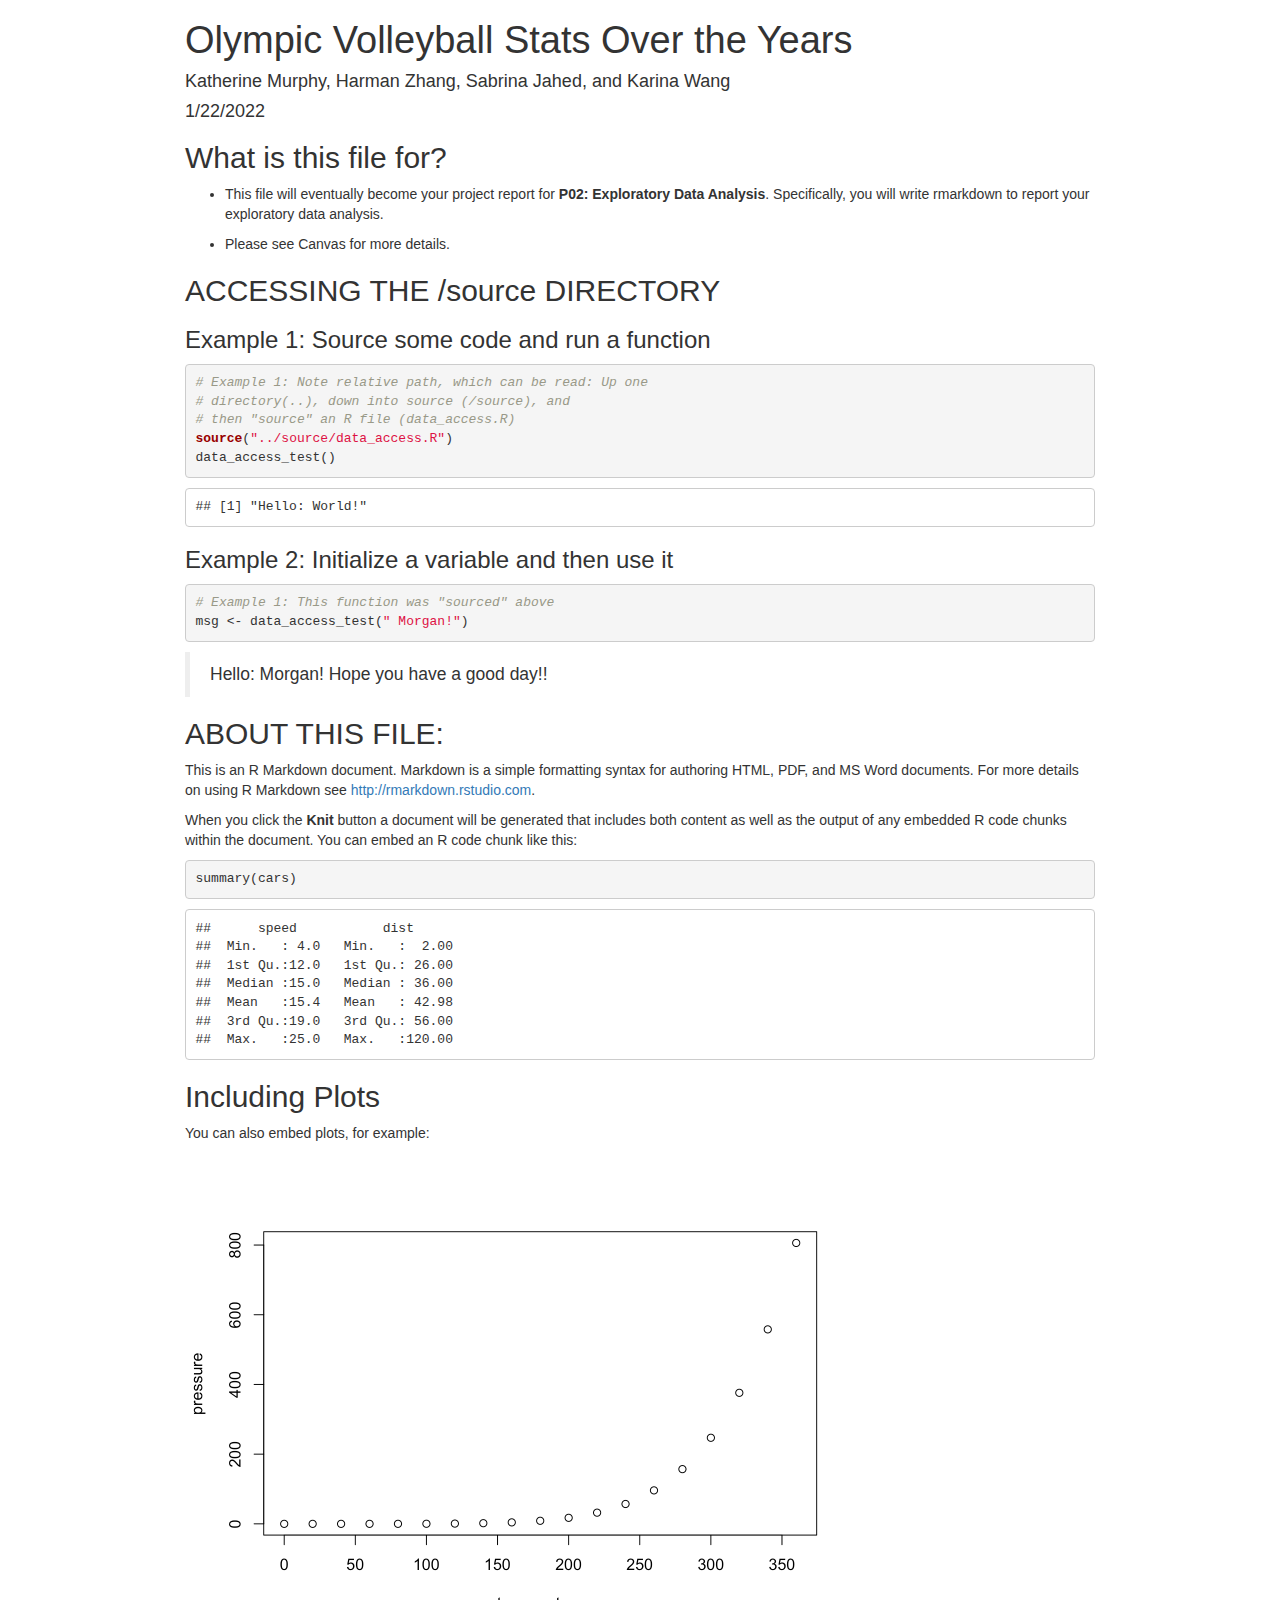
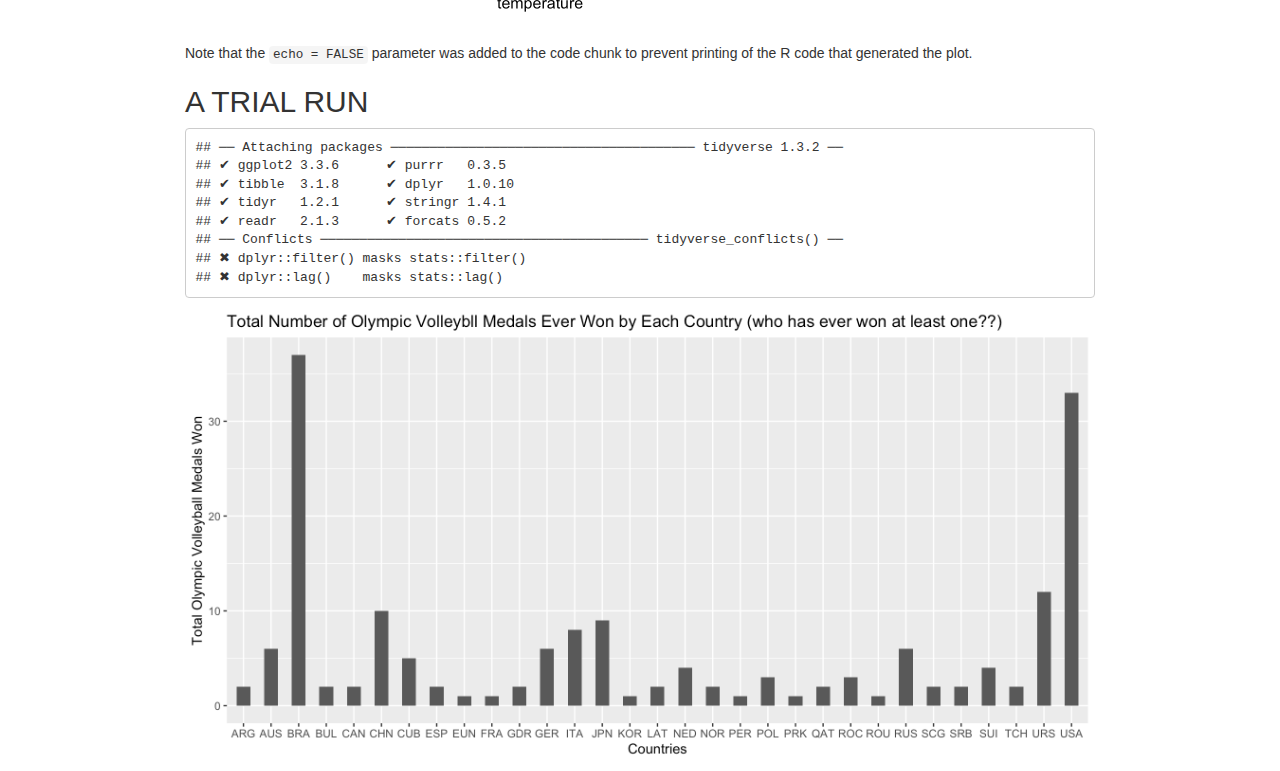
==== docs/index.html @ 23c5f5ff "finished chart 1 and trial index.Rmd chart" ====
<!DOCTYPE html>

<html>

<head>

<meta charset="utf-8" />
<meta name="generator" content="pandoc" />
<meta http-equiv="X-UA-Compatible" content="IE=EDGE" />


<meta name="author" content="Katherine Murphy, Harman Zhang, Sabrina Jahed, and Karina Wang" />


<title>Olympic Volleyball Stats Over the Years</title>

<script>// Pandoc 2.9 adds attributes on both header and div. We remove the former (to
// be compatible with the behavior of Pandoc < 2.8).
document.addEventListener('DOMContentLoaded', function(e) {
  var hs = document.querySelectorAll("div.section[class*='level'] > :first-child");
  var i, h, a;
  for (i = 0; i < hs.length; i++) {
    h = hs[i];
    if (!/^h[1-6]$/i.test(h.tagName)) continue;  // it should be a header h1-h6
    a = h.attributes;
    while (a.length > 0) h.removeAttribute(a[0].name);
  }
});
</script>
<script>/*! jQuery v3.6.0 | (c) OpenJS Foundation and other contributors | jquery.org/license */
!function(e,t){"use strict";"object"==typeof module&&"object"==typeof module.exports?module.exports=e.document?t(e,!0):function(e){if(!e.document)throw new Error("jQuery requires a window with a document");return t(e)}:t(e)}("undefined"!=typeof window?window:this,function(C,e){"use strict";var t=[],r=Object.getPrototypeOf,s=t.slice,g=t.flat?function(e){return t.flat.call(e)}:function(e){return t.concat.apply([],e)},u=t.push,i=t.indexOf,n={},o=n.toString,v=n.hasOwnProperty,a=v.toString,l=a.call(Object),y={},m=function(e){return"function"==typeof e&&"number"!=typeof e.nodeType&&"function"!=typeof e.item},x=function(e){return null!=e&&e===e.window},E=C.document,c={type:!0,src:!0,nonce:!0,noModule:!0};function b(e,t,n){var r,i,o=(n=n||E).createElement("script");if(o.text=e,t)for(r in c)(i=t[r]||t.getAttribute&&t.getAttribute(r))&&o.setAttribute(r,i);n.head.appendChild(o).parentNode.removeChild(o)}function w(e){return null==e?e+"":"object"==typeof e||"function"==typeof e?n[o.call(e)]||"object":typeof e}var f="3.6.0",S=function(e,t){return new S.fn.init(e,t)};function p(e){var t=!!e&&"length"in e&&e.length,n=w(e);return!m(e)&&!x(e)&&("array"===n||0===t||"number"==typeof t&&0<t&&t-1 in e)}S.fn=S.prototype={jquery:f,constructor:S,length:0,toArray:function(){return s.call(this)},get:function(e){return null==e?s.call(this):e<0?this[e+this.length]:this[e]},pushStack:function(e){var t=S.merge(this.constructor(),e);return t.prevObject=this,t},each:function(e){return S.each(this,e)},map:function(n){return this.pushStack(S.map(this,function(e,t){return n.call(e,t,e)}))},slice:function(){return this.pushStack(s.apply(this,arguments))},first:function(){return this.eq(0)},last:function(){return this.eq(-1)},even:function(){return this.pushStack(S.grep(this,function(e,t){return(t+1)%2}))},odd:function(){return this.pushStack(S.grep(this,function(e,t){return t%2}))},eq:function(e){var t=this.length,n=+e+(e<0?t:0);return this.pushStack(0<=n&&n<t?[this[n]]:[])},end:function(){return this.prevObject||this.constructor()},push:u,sort:t.sort,splice:t.splice},S.extend=S.fn.extend=function(){var e,t,n,r,i,o,a=arguments[0]||{},s=1,u=arguments.length,l=!1;for("boolean"==typeof a&&(l=a,a=arguments[s]||{},s++),"object"==typeof a||m(a)||(a={}),s===u&&(a=this,s--);s<u;s++)if(null!=(e=arguments[s]))for(t in e)r=e[t],"__proto__"!==t&&a!==r&&(l&&r&&(S.isPlainObject(r)||(i=Array.isArray(r)))?(n=a[t],o=i&&!Array.isArray(n)?[]:i||S.isPlainObject(n)?n:{},i=!1,a[t]=S.extend(l,o,r)):void 0!==r&&(a[t]=r));return a},S.extend({expando:"jQuery"+(f+Math.random()).replace(/\D/g,""),isReady:!0,error:function(e){throw new Error(e)},noop:function(){},isPlainObject:function(e){var t,n;return!(!e||"[object Object]"!==o.call(e))&&(!(t=r(e))||"function"==typeof(n=v.call(t,"constructor")&&t.constructor)&&a.call(n)===l)},isEmptyObject:function(e){var t;for(t in e)return!1;return!0},globalEval:function(e,t,n){b(e,{nonce:t&&t.nonce},n)},each:function(e,t){var n,r=0;if(p(e)){for(n=e.length;r<n;r++)if(!1===t.call(e[r],r,e[r]))break}else for(r in e)if(!1===t.call(e[r],r,e[r]))break;return e},makeArray:function(e,t){var n=t||[];return null!=e&&(p(Object(e))?S.merge(n,"string"==typeof e?[e]:e):u.call(n,e)),n},inArray:function(e,t,n){return null==t?-1:i.call(t,e,n)},merge:function(e,t){for(var n=+t.length,r=0,i=e.length;r<n;r++)e[i++]=t[r];return e.length=i,e},grep:function(e,t,n){for(var r=[],i=0,o=e.length,a=!n;i<o;i++)!t(e[i],i)!==a&&r.push(e[i]);return r},map:function(e,t,n){var r,i,o=0,a=[];if(p(e))for(r=e.length;o<r;o++)null!=(i=t(e[o],o,n))&&a.push(i);else for(o in e)null!=(i=t(e[o],o,n))&&a.push(i);return g(a)},guid:1,support:y}),"function"==typeof Symbol&&(S.fn[Symbol.iterator]=t[Symbol.iterator]),S.each("Boolean Number String Function Array Date RegExp Object Error Symbol".split(" "),function(e,t){n["[object "+t+"]"]=t.toLowerCase()});var d=function(n){var e,d,b,o,i,h,f,g,w,u,l,T,C,a,E,v,s,c,y,S="sizzle"+1*new Date,p=n.document,k=0,r=0,m=ue(),x=ue(),A=ue(),N=ue(),j=function(e,t){return e===t&&(l=!0),0},D={}.hasOwnProperty,t=[],q=t.pop,L=t.push,H=t.push,O=t.slice,P=function(e,t){for(var n=0,r=e.length;n<r;n++)if(e[n]===t)return n;return-1},R="checked|selected|async|autofocus|autoplay|controls|defer|disabled|hidden|ismap|loop|multiple|open|readonly|required|scoped",M="[\\x20\\t\\r\\n\\f]",I="(?:\\\\[\\da-fA-F]{1,6}"+M+"?|\\\\[^\\r\\n\\f]|[\\w-]|[^\0-\\x7f])+",W="\\["+M+"*("+I+")(?:"+M+"*([*^$|!~]?=)"+M+"*(?:'((?:\\\\.|[^\\\\'])*)'|\"((?:\\\\.|[^\\\\\"])*)\"|("+I+"))|)"+M+"*\\]",F=":("+I+")(?:\\((('((?:\\\\.|[^\\\\'])*)'|\"((?:\\\\.|[^\\\\\"])*)\")|((?:\\\\.|[^\\\\()[\\]]|"+W+")*)|.*)\\)|)",B=new RegExp(M+"+","g"),$=new RegExp("^"+M+"+|((?:^|[^\\\\])(?:\\\\.)*)"+M+"+$","g"),_=new RegExp("^"+M+"*,"+M+"*"),z=new RegExp("^"+M+"*([>+~]|"+M+")"+M+"*"),U=new RegExp(M+"|>"),X=new RegExp(F),V=new RegExp("^"+I+"$"),G={ID:new RegExp("^#("+I+")"),CLASS:new RegExp("^\\.("+I+")"),TAG:new RegExp("^("+I+"|[*])"),ATTR:new RegExp("^"+W),PSEUDO:new RegExp("^"+F),CHILD:new RegExp("^:(only|first|last|nth|nth-last)-(child|of-type)(?:\\("+M+"*(even|odd|(([+-]|)(\\d*)n|)"+M+"*(?:([+-]|)"+M+"*(\\d+)|))"+M+"*\\)|)","i"),bool:new RegExp("^(?:"+R+")$","i"),needsContext:new RegExp("^"+M+"*[>+~]|:(even|odd|eq|gt|lt|nth|first|last)(?:\\("+M+"*((?:-\\d)?\\d*)"+M+"*\\)|)(?=[^-]|$)","i")},Y=/HTML$/i,Q=/^(?:input|select|textarea|button)$/i,J=/^h\d$/i,K=/^[^{]+\{\s*\[native \w/,Z=/^(?:#([\w-]+)|(\w+)|\.([\w-]+))$/,ee=/[+~]/,te=new RegExp("\\\\[\\da-fA-F]{1,6}"+M+"?|\\\\([^\\r\\n\\f])","g"),ne=function(e,t){var n="0x"+e.slice(1)-65536;return t||(n<0?String.fromCharCode(n+65536):String.fromCharCode(n>>10|55296,1023&n|56320))},re=/([\0-\x1f\x7f]|^-?\d)|^-$|[^\0-\x1f\x7f-\uFFFF\w-]/g,ie=function(e,t){return t?"\0"===e?"\ufffd":e.slice(0,-1)+"\\"+e.charCodeAt(e.length-1).toString(16)+" ":"\\"+e},oe=function(){T()},ae=be(function(e){return!0===e.disabled&&"fieldset"===e.nodeName.toLowerCase()},{dir:"parentNode",next:"legend"});try{H.apply(t=O.call(p.childNodes),p.childNodes),t[p.childNodes.length].nodeType}catch(e){H={apply:t.length?function(e,t){L.apply(e,O.call(t))}:function(e,t){var n=e.length,r=0;while(e[n++]=t[r++]);e.length=n-1}}}function se(t,e,n,r){var i,o,a,s,u,l,c,f=e&&e.ownerDocument,p=e?e.nodeType:9;if(n=n||[],"string"!=typeof t||!t||1!==p&&9!==p&&11!==p)return n;if(!r&&(T(e),e=e||C,E)){if(11!==p&&(u=Z.exec(t)))if(i=u[1]){if(9===p){if(!(a=e.getElementById(i)))return n;if(a.id===i)return n.push(a),n}else if(f&&(a=f.getElementById(i))&&y(e,a)&&a.id===i)return n.push(a),n}else{if(u[2])return H.apply(n,e.getElementsByTagName(t)),n;if((i=u[3])&&d.getElementsByClassName&&e.getElementsByClassName)return H.apply(n,e.getElementsByClassName(i)),n}if(d.qsa&&!N[t+" "]&&(!v||!v.test(t))&&(1!==p||"object"!==e.nodeName.toLowerCase())){if(c=t,f=e,1===p&&(U.test(t)||z.test(t))){(f=ee.test(t)&&ye(e.parentNode)||e)===e&&d.scope||((s=e.getAttribute("id"))?s=s.replace(re,ie):e.setAttribute("id",s=S)),o=(l=h(t)).length;while(o--)l[o]=(s?"#"+s:":scope")+" "+xe(l[o]);c=l.join(",")}try{return H.apply(n,f.querySelectorAll(c)),n}catch(e){N(t,!0)}finally{s===S&&e.removeAttribute("id")}}}return g(t.replace($,"$1"),e,n,r)}function ue(){var r=[];return function e(t,n){return r.push(t+" ")>b.cacheLength&&delete e[r.shift()],e[t+" "]=n}}function le(e){return e[S]=!0,e}function ce(e){var t=C.createElement("fieldset");try{return!!e(t)}catch(e){return!1}finally{t.parentNode&&t.parentNode.removeChild(t),t=null}}function fe(e,t){var n=e.split("|"),r=n.length;while(r--)b.attrHandle[n[r]]=t}function pe(e,t){var n=t&&e,r=n&&1===e.nodeType&&1===t.nodeType&&e.sourceIndex-t.sourceIndex;if(r)return r;if(n)while(n=n.nextSibling)if(n===t)return-1;return e?1:-1}function de(t){return function(e){return"input"===e.nodeName.toLowerCase()&&e.type===t}}function he(n){return function(e){var t=e.nodeName.toLowerCase();return("input"===t||"button"===t)&&e.type===n}}function ge(t){return function(e){return"form"in e?e.parentNode&&!1===e.disabled?"label"in e?"label"in e.parentNode?e.parentNode.disabled===t:e.disabled===t:e.isDisabled===t||e.isDisabled!==!t&&ae(e)===t:e.disabled===t:"label"in e&&e.disabled===t}}function ve(a){return le(function(o){return o=+o,le(function(e,t){var n,r=a([],e.length,o),i=r.length;while(i--)e[n=r[i]]&&(e[n]=!(t[n]=e[n]))})})}function ye(e){return e&&"undefined"!=typeof e.getElementsByTagName&&e}for(e in d=se.support={},i=se.isXML=function(e){var t=e&&e.namespaceURI,n=e&&(e.ownerDocument||e).documentElement;return!Y.test(t||n&&n.nodeName||"HTML")},T=se.setDocument=function(e){var t,n,r=e?e.ownerDocument||e:p;return r!=C&&9===r.nodeType&&r.documentElement&&(a=(C=r).documentElement,E=!i(C),p!=C&&(n=C.defaultView)&&n.top!==n&&(n.addEventListener?n.addEventListener("unload",oe,!1):n.attachEvent&&n.attachEvent("onunload",oe)),d.scope=ce(function(e){return a.appendChild(e).appendChild(C.createElement("div")),"undefined"!=typeof e.querySelectorAll&&!e.querySelectorAll(":scope fieldset div").length}),d.attributes=ce(function(e){return e.className="i",!e.getAttribute("className")}),d.getElementsByTagName=ce(function(e){return e.appendChild(C.createComment("")),!e.getElementsByTagName("*").length}),d.getElementsByClassName=K.test(C.getElementsByClassName),d.getById=ce(function(e){return a.appendChild(e).id=S,!C.getElementsByName||!C.getElementsByName(S).length}),d.getById?(b.filter.ID=function(e){var t=e.replace(te,ne);return function(e){return e.getAttribute("id")===t}},b.find.ID=function(e,t){if("undefined"!=typeof t.getElementById&&E){var n=t.getElementById(e);return n?[n]:[]}}):(b.filter.ID=function(e){var n=e.replace(te,ne);return function(e){var t="undefined"!=typeof e.getAttributeNode&&e.getAttributeNode("id");return t&&t.value===n}},b.find.ID=function(e,t){if("undefined"!=typeof t.getElementById&&E){var n,r,i,o=t.getElementById(e);if(o){if((n=o.getAttributeNode("id"))&&n.value===e)return[o];i=t.getElementsByName(e),r=0;while(o=i[r++])if((n=o.getAttributeNode("id"))&&n.value===e)return[o]}return[]}}),b.find.TAG=d.getElementsByTagName?function(e,t){return"undefined"!=typeof t.getElementsByTagName?t.getElementsByTagName(e):d.qsa?t.querySelectorAll(e):void 0}:function(e,t){var n,r=[],i=0,o=t.getElementsByTagName(e);if("*"===e){while(n=o[i++])1===n.nodeType&&r.push(n);return r}return o},b.find.CLASS=d.getElementsByClassName&&function(e,t){if("undefined"!=typeof t.getElementsByClassName&&E)return t.getElementsByClassName(e)},s=[],v=[],(d.qsa=K.test(C.querySelectorAll))&&(ce(function(e){var t;a.appendChild(e).innerHTML="<a id='"+S+"'></a><select id='"+S+"-\r\\' msallowcapture=''><option selected=''></option></select>",e.querySelectorAll("[msallowcapture^='']").length&&v.push("[*^$]="+M+"*(?:''|\"\")"),e.querySelectorAll("[selected]").length||v.push("\\["+M+"*(?:value|"+R+")"),e.querySelectorAll("[id~="+S+"-]").length||v.push("~="),(t=C.createElement("input")).setAttribute("name",""),e.appendChild(t),e.querySelectorAll("[name='']").length||v.push("\\["+M+"*name"+M+"*="+M+"*(?:''|\"\")"),e.querySelectorAll(":checked").length||v.push(":checked"),e.querySelectorAll("a#"+S+"+*").length||v.push(".#.+[+~]"),e.querySelectorAll("\\\f"),v.push("[\\r\\n\\f]")}),ce(function(e){e.innerHTML="<a href='' disabled='disabled'></a><select disabled='disabled'><option/></select>";var t=C.createElement("input");t.setAttribute("type","hidden"),e.appendChild(t).setAttribute("name","D"),e.querySelectorAll("[name=d]").length&&v.push("name"+M+"*[*^$|!~]?="),2!==e.querySelectorAll(":enabled").length&&v.push(":enabled",":disabled"),a.appendChild(e).disabled=!0,2!==e.querySelectorAll(":disabled").length&&v.push(":enabled",":disabled"),e.querySelectorAll("*,:x"),v.push(",.*:")})),(d.matchesSelector=K.test(c=a.matches||a.webkitMatchesSelector||a.mozMatchesSelector||a.oMatchesSelector||a.msMatchesSelector))&&ce(function(e){d.disconnectedMatch=c.call(e,"*"),c.call(e,"[s!='']:x"),s.push("!=",F)}),v=v.length&&new RegExp(v.join("|")),s=s.length&&new RegExp(s.join("|")),t=K.test(a.compareDocumentPosition),y=t||K.test(a.contains)?function(e,t){var n=9===e.nodeType?e.documentElement:e,r=t&&t.parentNode;return e===r||!(!r||1!==r.nodeType||!(n.contains?n.contains(r):e.compareDocumentPosition&&16&e.compareDocumentPosition(r)))}:function(e,t){if(t)while(t=t.parentNode)if(t===e)return!0;return!1},j=t?function(e,t){if(e===t)return l=!0,0;var n=!e.compareDocumentPosition-!t.compareDocumentPosition;return n||(1&(n=(e.ownerDocument||e)==(t.ownerDocument||t)?e.compareDocumentPosition(t):1)||!d.sortDetached&&t.compareDocumentPosition(e)===n?e==C||e.ownerDocument==p&&y(p,e)?-1:t==C||t.ownerDocument==p&&y(p,t)?1:u?P(u,e)-P(u,t):0:4&n?-1:1)}:function(e,t){if(e===t)return l=!0,0;var n,r=0,i=e.parentNode,o=t.parentNode,a=[e],s=[t];if(!i||!o)return e==C?-1:t==C?1:i?-1:o?1:u?P(u,e)-P(u,t):0;if(i===o)return pe(e,t);n=e;while(n=n.parentNode)a.unshift(n);n=t;while(n=n.parentNode)s.unshift(n);while(a[r]===s[r])r++;return r?pe(a[r],s[r]):a[r]==p?-1:s[r]==p?1:0}),C},se.matches=function(e,t){return se(e,null,null,t)},se.matchesSelector=function(e,t){if(T(e),d.matchesSelector&&E&&!N[t+" "]&&(!s||!s.test(t))&&(!v||!v.test(t)))try{var n=c.call(e,t);if(n||d.disconnectedMatch||e.document&&11!==e.document.nodeType)return n}catch(e){N(t,!0)}return 0<se(t,C,null,[e]).length},se.contains=function(e,t){return(e.ownerDocument||e)!=C&&T(e),y(e,t)},se.attr=function(e,t){(e.ownerDocument||e)!=C&&T(e);var n=b.attrHandle[t.toLowerCase()],r=n&&D.call(b.attrHandle,t.toLowerCase())?n(e,t,!E):void 0;return void 0!==r?r:d.attributes||!E?e.getAttribute(t):(r=e.getAttributeNode(t))&&r.specified?r.value:null},se.escape=function(e){return(e+"").replace(re,ie)},se.error=function(e){throw new Error("Syntax error, unrecognized expression: "+e)},se.uniqueSort=function(e){var t,n=[],r=0,i=0;if(l=!d.detectDuplicates,u=!d.sortStable&&e.slice(0),e.sort(j),l){while(t=e[i++])t===e[i]&&(r=n.push(i));while(r--)e.splice(n[r],1)}return u=null,e},o=se.getText=function(e){var t,n="",r=0,i=e.nodeType;if(i){if(1===i||9===i||11===i){if("string"==typeof e.textContent)return e.textContent;for(e=e.firstChild;e;e=e.nextSibling)n+=o(e)}else if(3===i||4===i)return e.nodeValue}else while(t=e[r++])n+=o(t);return n},(b=se.selectors={cacheLength:50,createPseudo:le,match:G,attrHandle:{},find:{},relative:{">":{dir:"parentNode",first:!0}," ":{dir:"parentNode"},"+":{dir:"previousSibling",first:!0},"~":{dir:"previousSibling"}},preFilter:{ATTR:function(e){return e[1]=e[1].replace(te,ne),e[3]=(e[3]||e[4]||e[5]||"").replace(te,ne),"~="===e[2]&&(e[3]=" "+e[3]+" "),e.slice(0,4)},CHILD:function(e){return e[1]=e[1].toLowerCase(),"nth"===e[1].slice(0,3)?(e[3]||se.error(e[0]),e[4]=+(e[4]?e[5]+(e[6]||1):2*("even"===e[3]||"odd"===e[3])),e[5]=+(e[7]+e[8]||"odd"===e[3])):e[3]&&se.error(e[0]),e},PSEUDO:function(e){var t,n=!e[6]&&e[2];return G.CHILD.test(e[0])?null:(e[3]?e[2]=e[4]||e[5]||"":n&&X.test(n)&&(t=h(n,!0))&&(t=n.indexOf(")",n.length-t)-n.length)&&(e[0]=e[0].slice(0,t),e[2]=n.slice(0,t)),e.slice(0,3))}},filter:{TAG:function(e){var t=e.replace(te,ne).toLowerCase();return"*"===e?function(){return!0}:function(e){return e.nodeName&&e.nodeName.toLowerCase()===t}},CLASS:function(e){var t=m[e+" "];return t||(t=new RegExp("(^|"+M+")"+e+"("+M+"|$)"))&&m(e,function(e){return t.test("string"==typeof e.className&&e.className||"undefined"!=typeof e.getAttribute&&e.getAttribute("class")||"")})},ATTR:function(n,r,i){return function(e){var t=se.attr(e,n);return null==t?"!="===r:!r||(t+="","="===r?t===i:"!="===r?t!==i:"^="===r?i&&0===t.indexOf(i):"*="===r?i&&-1<t.indexOf(i):"$="===r?i&&t.slice(-i.length)===i:"~="===r?-1<(" "+t.replace(B," ")+" ").indexOf(i):"|="===r&&(t===i||t.slice(0,i.length+1)===i+"-"))}},CHILD:function(h,e,t,g,v){var y="nth"!==h.slice(0,3),m="last"!==h.slice(-4),x="of-type"===e;return 1===g&&0===v?function(e){return!!e.parentNode}:function(e,t,n){var r,i,o,a,s,u,l=y!==m?"nextSibling":"previousSibling",c=e.parentNode,f=x&&e.nodeName.toLowerCase(),p=!n&&!x,d=!1;if(c){if(y){while(l){a=e;while(a=a[l])if(x?a.nodeName.toLowerCase()===f:1===a.nodeType)return!1;u=l="only"===h&&!u&&"nextSibling"}return!0}if(u=[m?c.firstChild:c.lastChild],m&&p){d=(s=(r=(i=(o=(a=c)[S]||(a[S]={}))[a.uniqueID]||(o[a.uniqueID]={}))[h]||[])[0]===k&&r[1])&&r[2],a=s&&c.childNodes[s];while(a=++s&&a&&a[l]||(d=s=0)||u.pop())if(1===a.nodeType&&++d&&a===e){i[h]=[k,s,d];break}}else if(p&&(d=s=(r=(i=(o=(a=e)[S]||(a[S]={}))[a.uniqueID]||(o[a.uniqueID]={}))[h]||[])[0]===k&&r[1]),!1===d)while(a=++s&&a&&a[l]||(d=s=0)||u.pop())if((x?a.nodeName.toLowerCase()===f:1===a.nodeType)&&++d&&(p&&((i=(o=a[S]||(a[S]={}))[a.uniqueID]||(o[a.uniqueID]={}))[h]=[k,d]),a===e))break;return(d-=v)===g||d%g==0&&0<=d/g}}},PSEUDO:function(e,o){var t,a=b.pseudos[e]||b.setFilters[e.toLowerCase()]||se.error("unsupported pseudo: "+e);return a[S]?a(o):1<a.length?(t=[e,e,"",o],b.setFilters.hasOwnProperty(e.toLowerCase())?le(function(e,t){var n,r=a(e,o),i=r.length;while(i--)e[n=P(e,r[i])]=!(t[n]=r[i])}):function(e){return a(e,0,t)}):a}},pseudos:{not:le(function(e){var r=[],i=[],s=f(e.replace($,"$1"));return s[S]?le(function(e,t,n,r){var i,o=s(e,null,r,[]),a=e.length;while(a--)(i=o[a])&&(e[a]=!(t[a]=i))}):function(e,t,n){return r[0]=e,s(r,null,n,i),r[0]=null,!i.pop()}}),has:le(function(t){return function(e){return 0<se(t,e).length}}),contains:le(function(t){return t=t.replace(te,ne),function(e){return-1<(e.textContent||o(e)).indexOf(t)}}),lang:le(function(n){return V.test(n||"")||se.error("unsupported lang: "+n),n=n.replace(te,ne).toLowerCase(),function(e){var t;do{if(t=E?e.lang:e.getAttribute("xml:lang")||e.getAttribute("lang"))return(t=t.toLowerCase())===n||0===t.indexOf(n+"-")}while((e=e.parentNode)&&1===e.nodeType);return!1}}),target:function(e){var t=n.location&&n.location.hash;return t&&t.slice(1)===e.id},root:function(e){return e===a},focus:function(e){return e===C.activeElement&&(!C.hasFocus||C.hasFocus())&&!!(e.type||e.href||~e.tabIndex)},enabled:ge(!1),disabled:ge(!0),checked:function(e){var t=e.nodeName.toLowerCase();return"input"===t&&!!e.checked||"option"===t&&!!e.selected},selected:function(e){return e.parentNode&&e.parentNode.selectedIndex,!0===e.selected},empty:function(e){for(e=e.firstChild;e;e=e.nextSibling)if(e.nodeType<6)return!1;return!0},parent:function(e){return!b.pseudos.empty(e)},header:function(e){return J.test(e.nodeName)},input:function(e){return Q.test(e.nodeName)},button:function(e){var t=e.nodeName.toLowerCase();return"input"===t&&"button"===e.type||"button"===t},text:function(e){var t;return"input"===e.nodeName.toLowerCase()&&"text"===e.type&&(null==(t=e.getAttribute("type"))||"text"===t.toLowerCase())},first:ve(function(){return[0]}),last:ve(function(e,t){return[t-1]}),eq:ve(function(e,t,n){return[n<0?n+t:n]}),even:ve(function(e,t){for(var n=0;n<t;n+=2)e.push(n);return e}),odd:ve(function(e,t){for(var n=1;n<t;n+=2)e.push(n);return e}),lt:ve(function(e,t,n){for(var r=n<0?n+t:t<n?t:n;0<=--r;)e.push(r);return e}),gt:ve(function(e,t,n){for(var r=n<0?n+t:n;++r<t;)e.push(r);return e})}}).pseudos.nth=b.pseudos.eq,{radio:!0,checkbox:!0,file:!0,password:!0,image:!0})b.pseudos[e]=de(e);for(e in{submit:!0,reset:!0})b.pseudos[e]=he(e);function me(){}function xe(e){for(var t=0,n=e.length,r="";t<n;t++)r+=e[t].value;return r}function be(s,e,t){var u=e.dir,l=e.next,c=l||u,f=t&&"parentNode"===c,p=r++;return e.first?function(e,t,n){while(e=e[u])if(1===e.nodeType||f)return s(e,t,n);return!1}:function(e,t,n){var r,i,o,a=[k,p];if(n){while(e=e[u])if((1===e.nodeType||f)&&s(e,t,n))return!0}else while(e=e[u])if(1===e.nodeType||f)if(i=(o=e[S]||(e[S]={}))[e.uniqueID]||(o[e.uniqueID]={}),l&&l===e.nodeName.toLowerCase())e=e[u]||e;else{if((r=i[c])&&r[0]===k&&r[1]===p)return a[2]=r[2];if((i[c]=a)[2]=s(e,t,n))return!0}return!1}}function we(i){return 1<i.length?function(e,t,n){var r=i.length;while(r--)if(!i[r](e,t,n))return!1;return!0}:i[0]}function Te(e,t,n,r,i){for(var o,a=[],s=0,u=e.length,l=null!=t;s<u;s++)(o=e[s])&&(n&&!n(o,r,i)||(a.push(o),l&&t.push(s)));return a}function Ce(d,h,g,v,y,e){return v&&!v[S]&&(v=Ce(v)),y&&!y[S]&&(y=Ce(y,e)),le(function(e,t,n,r){var i,o,a,s=[],u=[],l=t.length,c=e||function(e,t,n){for(var r=0,i=t.length;r<i;r++)se(e,t[r],n);return n}(h||"*",n.nodeType?[n]:n,[]),f=!d||!e&&h?c:Te(c,s,d,n,r),p=g?y||(e?d:l||v)?[]:t:f;if(g&&g(f,p,n,r),v){i=Te(p,u),v(i,[],n,r),o=i.length;while(o--)(a=i[o])&&(p[u[o]]=!(f[u[o]]=a))}if(e){if(y||d){if(y){i=[],o=p.length;while(o--)(a=p[o])&&i.push(f[o]=a);y(null,p=[],i,r)}o=p.length;while(o--)(a=p[o])&&-1<(i=y?P(e,a):s[o])&&(e[i]=!(t[i]=a))}}else p=Te(p===t?p.splice(l,p.length):p),y?y(null,t,p,r):H.apply(t,p)})}function Ee(e){for(var i,t,n,r=e.length,o=b.relative[e[0].type],a=o||b.relative[" "],s=o?1:0,u=be(function(e){return e===i},a,!0),l=be(function(e){return-1<P(i,e)},a,!0),c=[function(e,t,n){var r=!o&&(n||t!==w)||((i=t).nodeType?u(e,t,n):l(e,t,n));return i=null,r}];s<r;s++)if(t=b.relative[e[s].type])c=[be(we(c),t)];else{if((t=b.filter[e[s].type].apply(null,e[s].matches))[S]){for(n=++s;n<r;n++)if(b.relative[e[n].type])break;return Ce(1<s&&we(c),1<s&&xe(e.slice(0,s-1).concat({value:" "===e[s-2].type?"*":""})).replace($,"$1"),t,s<n&&Ee(e.slice(s,n)),n<r&&Ee(e=e.slice(n)),n<r&&xe(e))}c.push(t)}return we(c)}return me.prototype=b.filters=b.pseudos,b.setFilters=new me,h=se.tokenize=function(e,t){var n,r,i,o,a,s,u,l=x[e+" "];if(l)return t?0:l.slice(0);a=e,s=[],u=b.preFilter;while(a){for(o in n&&!(r=_.exec(a))||(r&&(a=a.slice(r[0].length)||a),s.push(i=[])),n=!1,(r=z.exec(a))&&(n=r.shift(),i.push({value:n,type:r[0].replace($," ")}),a=a.slice(n.length)),b.filter)!(r=G[o].exec(a))||u[o]&&!(r=u[o](r))||(n=r.shift(),i.push({value:n,type:o,matches:r}),a=a.slice(n.length));if(!n)break}return t?a.length:a?se.error(e):x(e,s).slice(0)},f=se.compile=function(e,t){var n,v,y,m,x,r,i=[],o=[],a=A[e+" "];if(!a){t||(t=h(e)),n=t.length;while(n--)(a=Ee(t[n]))[S]?i.push(a):o.push(a);(a=A(e,(v=o,m=0<(y=i).length,x=0<v.length,r=function(e,t,n,r,i){var o,a,s,u=0,l="0",c=e&&[],f=[],p=w,d=e||x&&b.find.TAG("*",i),h=k+=null==p?1:Math.random()||.1,g=d.length;for(i&&(w=t==C||t||i);l!==g&&null!=(o=d[l]);l++){if(x&&o){a=0,t||o.ownerDocument==C||(T(o),n=!E);while(s=v[a++])if(s(o,t||C,n)){r.push(o);break}i&&(k=h)}m&&((o=!s&&o)&&u--,e&&c.push(o))}if(u+=l,m&&l!==u){a=0;while(s=y[a++])s(c,f,t,n);if(e){if(0<u)while(l--)c[l]||f[l]||(f[l]=q.call(r));f=Te(f)}H.apply(r,f),i&&!e&&0<f.length&&1<u+y.length&&se.uniqueSort(r)}return i&&(k=h,w=p),c},m?le(r):r))).selector=e}return a},g=se.select=function(e,t,n,r){var i,o,a,s,u,l="function"==typeof e&&e,c=!r&&h(e=l.selector||e);if(n=n||[],1===c.length){if(2<(o=c[0]=c[0].slice(0)).length&&"ID"===(a=o[0]).type&&9===t.nodeType&&E&&b.relative[o[1].type]){if(!(t=(b.find.ID(a.matches[0].replace(te,ne),t)||[])[0]))return n;l&&(t=t.parentNode),e=e.slice(o.shift().value.length)}i=G.needsContext.test(e)?0:o.length;while(i--){if(a=o[i],b.relative[s=a.type])break;if((u=b.find[s])&&(r=u(a.matches[0].replace(te,ne),ee.test(o[0].type)&&ye(t.parentNode)||t))){if(o.splice(i,1),!(e=r.length&&xe(o)))return H.apply(n,r),n;break}}}return(l||f(e,c))(r,t,!E,n,!t||ee.test(e)&&ye(t.parentNode)||t),n},d.sortStable=S.split("").sort(j).join("")===S,d.detectDuplicates=!!l,T(),d.sortDetached=ce(function(e){return 1&e.compareDocumentPosition(C.createElement("fieldset"))}),ce(function(e){return e.innerHTML="<a href='#'></a>","#"===e.firstChild.getAttribute("href")})||fe("type|href|height|width",function(e,t,n){if(!n)return e.getAttribute(t,"type"===t.toLowerCase()?1:2)}),d.attributes&&ce(function(e){return e.innerHTML="<input/>",e.firstChild.setAttribute("value",""),""===e.firstChild.getAttribute("value")})||fe("value",function(e,t,n){if(!n&&"input"===e.nodeName.toLowerCase())return e.defaultValue}),ce(function(e){return null==e.getAttribute("disabled")})||fe(R,function(e,t,n){var r;if(!n)return!0===e[t]?t.toLowerCase():(r=e.getAttributeNode(t))&&r.specified?r.value:null}),se}(C);S.find=d,S.expr=d.selectors,S.expr[":"]=S.expr.pseudos,S.uniqueSort=S.unique=d.uniqueSort,S.text=d.getText,S.isXMLDoc=d.isXML,S.contains=d.contains,S.escapeSelector=d.escape;var h=function(e,t,n){var r=[],i=void 0!==n;while((e=e[t])&&9!==e.nodeType)if(1===e.nodeType){if(i&&S(e).is(n))break;r.push(e)}return r},T=function(e,t){for(var n=[];e;e=e.nextSibling)1===e.nodeType&&e!==t&&n.push(e);return n},k=S.expr.match.needsContext;function A(e,t){return e.nodeName&&e.nodeName.toLowerCase()===t.toLowerCase()}var N=/^<([a-z][^\/\0>:\x20\t\r\n\f]*)[\x20\t\r\n\f]*\/?>(?:<\/\1>|)$/i;function j(e,n,r){return m(n)?S.grep(e,function(e,t){return!!n.call(e,t,e)!==r}):n.nodeType?S.grep(e,function(e){return e===n!==r}):"string"!=typeof n?S.grep(e,function(e){return-1<i.call(n,e)!==r}):S.filter(n,e,r)}S.filter=function(e,t,n){var r=t[0];return n&&(e=":not("+e+")"),1===t.length&&1===r.nodeType?S.find.matchesSelector(r,e)?[r]:[]:S.find.matches(e,S.grep(t,function(e){return 1===e.nodeType}))},S.fn.extend({find:function(e){var t,n,r=this.length,i=this;if("string"!=typeof e)return this.pushStack(S(e).filter(function(){for(t=0;t<r;t++)if(S.contains(i[t],this))return!0}));for(n=this.pushStack([]),t=0;t<r;t++)S.find(e,i[t],n);return 1<r?S.uniqueSort(n):n},filter:function(e){return this.pushStack(j(this,e||[],!1))},not:function(e){return this.pushStack(j(this,e||[],!0))},is:function(e){return!!j(this,"string"==typeof e&&k.test(e)?S(e):e||[],!1).length}});var D,q=/^(?:\s*(<[\w\W]+>)[^>]*|#([\w-]+))$/;(S.fn.init=function(e,t,n){var r,i;if(!e)return this;if(n=n||D,"string"==typeof e){if(!(r="<"===e[0]&&">"===e[e.length-1]&&3<=e.length?[null,e,null]:q.exec(e))||!r[1]&&t)return!t||t.jquery?(t||n).find(e):this.constructor(t).find(e);if(r[1]){if(t=t instanceof S?t[0]:t,S.merge(this,S.parseHTML(r[1],t&&t.nodeType?t.ownerDocument||t:E,!0)),N.test(r[1])&&S.isPlainObject(t))for(r in t)m(this[r])?this[r](t[r]):this.attr(r,t[r]);return this}return(i=E.getElementById(r[2]))&&(this[0]=i,this.length=1),this}return e.nodeType?(this[0]=e,this.length=1,this):m(e)?void 0!==n.ready?n.ready(e):e(S):S.makeArray(e,this)}).prototype=S.fn,D=S(E);var L=/^(?:parents|prev(?:Until|All))/,H={children:!0,contents:!0,next:!0,prev:!0};function O(e,t){while((e=e[t])&&1!==e.nodeType);return e}S.fn.extend({has:function(e){var t=S(e,this),n=t.length;return this.filter(function(){for(var e=0;e<n;e++)if(S.contains(this,t[e]))return!0})},closest:function(e,t){var n,r=0,i=this.length,o=[],a="string"!=typeof e&&S(e);if(!k.test(e))for(;r<i;r++)for(n=this[r];n&&n!==t;n=n.parentNode)if(n.nodeType<11&&(a?-1<a.index(n):1===n.nodeType&&S.find.matchesSelector(n,e))){o.push(n);break}return this.pushStack(1<o.length?S.uniqueSort(o):o)},index:function(e){return e?"string"==typeof e?i.call(S(e),this[0]):i.call(this,e.jquery?e[0]:e):this[0]&&this[0].parentNode?this.first().prevAll().length:-1},add:function(e,t){return this.pushStack(S.uniqueSort(S.merge(this.get(),S(e,t))))},addBack:function(e){return this.add(null==e?this.prevObject:this.prevObject.filter(e))}}),S.each({parent:function(e){var t=e.parentNode;return t&&11!==t.nodeType?t:null},parents:function(e){return h(e,"parentNode")},parentsUntil:function(e,t,n){return h(e,"parentNode",n)},next:function(e){return O(e,"nextSibling")},prev:function(e){return O(e,"previousSibling")},nextAll:function(e){return h(e,"nextSibling")},prevAll:function(e){return h(e,"previousSibling")},nextUntil:function(e,t,n){return h(e,"nextSibling",n)},prevUntil:function(e,t,n){return h(e,"previousSibling",n)},siblings:function(e){return T((e.parentNode||{}).firstChild,e)},children:function(e){return T(e.firstChild)},contents:function(e){return null!=e.contentDocument&&r(e.contentDocument)?e.contentDocument:(A(e,"template")&&(e=e.content||e),S.merge([],e.childNodes))}},function(r,i){S.fn[r]=function(e,t){var n=S.map(this,i,e);return"Until"!==r.slice(-5)&&(t=e),t&&"string"==typeof t&&(n=S.filter(t,n)),1<this.length&&(H[r]||S.uniqueSort(n),L.test(r)&&n.reverse()),this.pushStack(n)}});var P=/[^\x20\t\r\n\f]+/g;function R(e){return e}function M(e){throw e}function I(e,t,n,r){var i;try{e&&m(i=e.promise)?i.call(e).done(t).fail(n):e&&m(i=e.then)?i.call(e,t,n):t.apply(void 0,[e].slice(r))}catch(e){n.apply(void 0,[e])}}S.Callbacks=function(r){var e,n;r="string"==typeof r?(e=r,n={},S.each(e.match(P)||[],function(e,t){n[t]=!0}),n):S.extend({},r);var i,t,o,a,s=[],u=[],l=-1,c=function(){for(a=a||r.once,o=i=!0;u.length;l=-1){t=u.shift();while(++l<s.length)!1===s[l].apply(t[0],t[1])&&r.stopOnFalse&&(l=s.length,t=!1)}r.memory||(t=!1),i=!1,a&&(s=t?[]:"")},f={add:function(){return s&&(t&&!i&&(l=s.length-1,u.push(t)),function n(e){S.each(e,function(e,t){m(t)?r.unique&&f.has(t)||s.push(t):t&&t.length&&"string"!==w(t)&&n(t)})}(arguments),t&&!i&&c()),this},remove:function(){return S.each(arguments,function(e,t){var n;while(-1<(n=S.inArray(t,s,n)))s.splice(n,1),n<=l&&l--}),this},has:function(e){return e?-1<S.inArray(e,s):0<s.length},empty:function(){return s&&(s=[]),this},disable:function(){return a=u=[],s=t="",this},disabled:function(){return!s},lock:function(){return a=u=[],t||i||(s=t=""),this},locked:function(){return!!a},fireWith:function(e,t){return a||(t=[e,(t=t||[]).slice?t.slice():t],u.push(t),i||c()),this},fire:function(){return f.fireWith(this,arguments),this},fired:function(){return!!o}};return f},S.extend({Deferred:function(e){var o=[["notify","progress",S.Callbacks("memory"),S.Callbacks("memory"),2],["resolve","done",S.Callbacks("once memory"),S.Callbacks("once memory"),0,"resolved"],["reject","fail",S.Callbacks("once memory"),S.Callbacks("once memory"),1,"rejected"]],i="pending",a={state:function(){return i},always:function(){return s.done(arguments).fail(arguments),this},"catch":function(e){return a.then(null,e)},pipe:function(){var i=arguments;return S.Deferred(function(r){S.each(o,function(e,t){var n=m(i[t[4]])&&i[t[4]];s[t[1]](function(){var e=n&&n.apply(this,arguments);e&&m(e.promise)?e.promise().progress(r.notify).done(r.resolve).fail(r.reject):r[t[0]+"With"](this,n?[e]:arguments)})}),i=null}).promise()},then:function(t,n,r){var u=0;function l(i,o,a,s){return function(){var n=this,r=arguments,e=function(){var e,t;if(!(i<u)){if((e=a.apply(n,r))===o.promise())throw new TypeError("Thenable self-resolution");t=e&&("object"==typeof e||"function"==typeof e)&&e.then,m(t)?s?t.call(e,l(u,o,R,s),l(u,o,M,s)):(u++,t.call(e,l(u,o,R,s),l(u,o,M,s),l(u,o,R,o.notifyWith))):(a!==R&&(n=void 0,r=[e]),(s||o.resolveWith)(n,r))}},t=s?e:function(){try{e()}catch(e){S.Deferred.exceptionHook&&S.Deferred.exceptionHook(e,t.stackTrace),u<=i+1&&(a!==M&&(n=void 0,r=[e]),o.rejectWith(n,r))}};i?t():(S.Deferred.getStackHook&&(t.stackTrace=S.Deferred.getStackHook()),C.setTimeout(t))}}return S.Deferred(function(e){o[0][3].add(l(0,e,m(r)?r:R,e.notifyWith)),o[1][3].add(l(0,e,m(t)?t:R)),o[2][3].add(l(0,e,m(n)?n:M))}).promise()},promise:function(e){return null!=e?S.extend(e,a):a}},s={};return S.each(o,function(e,t){var n=t[2],r=t[5];a[t[1]]=n.add,r&&n.add(function(){i=r},o[3-e][2].disable,o[3-e][3].disable,o[0][2].lock,o[0][3].lock),n.add(t[3].fire),s[t[0]]=function(){return s[t[0]+"With"](this===s?void 0:this,arguments),this},s[t[0]+"With"]=n.fireWith}),a.promise(s),e&&e.call(s,s),s},when:function(e){var n=arguments.length,t=n,r=Array(t),i=s.call(arguments),o=S.Deferred(),a=function(t){return function(e){r[t]=this,i[t]=1<arguments.length?s.call(arguments):e,--n||o.resolveWith(r,i)}};if(n<=1&&(I(e,o.done(a(t)).resolve,o.reject,!n),"pending"===o.state()||m(i[t]&&i[t].then)))return o.then();while(t--)I(i[t],a(t),o.reject);return o.promise()}});var W=/^(Eval|Internal|Range|Reference|Syntax|Type|URI)Error$/;S.Deferred.exceptionHook=function(e,t){C.console&&C.console.warn&&e&&W.test(e.name)&&C.console.warn("jQuery.Deferred exception: "+e.message,e.stack,t)},S.readyException=function(e){C.setTimeout(function(){throw e})};var F=S.Deferred();function B(){E.removeEventListener("DOMContentLoaded",B),C.removeEventListener("load",B),S.ready()}S.fn.ready=function(e){return F.then(e)["catch"](function(e){S.readyException(e)}),this},S.extend({isReady:!1,readyWait:1,ready:function(e){(!0===e?--S.readyWait:S.isReady)||(S.isReady=!0)!==e&&0<--S.readyWait||F.resolveWith(E,[S])}}),S.ready.then=F.then,"complete"===E.readyState||"loading"!==E.readyState&&!E.documentElement.doScroll?C.setTimeout(S.ready):(E.addEventListener("DOMContentLoaded",B),C.addEventListener("load",B));var $=function(e,t,n,r,i,o,a){var s=0,u=e.length,l=null==n;if("object"===w(n))for(s in i=!0,n)$(e,t,s,n[s],!0,o,a);else if(void 0!==r&&(i=!0,m(r)||(a=!0),l&&(a?(t.call(e,r),t=null):(l=t,t=function(e,t,n){return l.call(S(e),n)})),t))for(;s<u;s++)t(e[s],n,a?r:r.call(e[s],s,t(e[s],n)));return i?e:l?t.call(e):u?t(e[0],n):o},_=/^-ms-/,z=/-([a-z])/g;function U(e,t){return t.toUpperCase()}function X(e){return e.replace(_,"ms-").replace(z,U)}var V=function(e){return 1===e.nodeType||9===e.nodeType||!+e.nodeType};function G(){this.expando=S.expando+G.uid++}G.uid=1,G.prototype={cache:function(e){var t=e[this.expando];return t||(t={},V(e)&&(e.nodeType?e[this.expando]=t:Object.defineProperty(e,this.expando,{value:t,configurable:!0}))),t},set:function(e,t,n){var r,i=this.cache(e);if("string"==typeof t)i[X(t)]=n;else for(r in t)i[X(r)]=t[r];return i},get:function(e,t){return void 0===t?this.cache(e):e[this.expando]&&e[this.expando][X(t)]},access:function(e,t,n){return void 0===t||t&&"string"==typeof t&&void 0===n?this.get(e,t):(this.set(e,t,n),void 0!==n?n:t)},remove:function(e,t){var n,r=e[this.expando];if(void 0!==r){if(void 0!==t){n=(t=Array.isArray(t)?t.map(X):(t=X(t))in r?[t]:t.match(P)||[]).length;while(n--)delete r[t[n]]}(void 0===t||S.isEmptyObject(r))&&(e.nodeType?e[this.expando]=void 0:delete e[this.expando])}},hasData:function(e){var t=e[this.expando];return void 0!==t&&!S.isEmptyObject(t)}};var Y=new G,Q=new G,J=/^(?:\{[\w\W]*\}|\[[\w\W]*\])$/,K=/[A-Z]/g;function Z(e,t,n){var r,i;if(void 0===n&&1===e.nodeType)if(r="data-"+t.replace(K,"-$&").toLowerCase(),"string"==typeof(n=e.getAttribute(r))){try{n="true"===(i=n)||"false"!==i&&("null"===i?null:i===+i+""?+i:J.test(i)?JSON.parse(i):i)}catch(e){}Q.set(e,t,n)}else n=void 0;return n}S.extend({hasData:function(e){return Q.hasData(e)||Y.hasData(e)},data:function(e,t,n){return Q.access(e,t,n)},removeData:function(e,t){Q.remove(e,t)},_data:function(e,t,n){return Y.access(e,t,n)},_removeData:function(e,t){Y.remove(e,t)}}),S.fn.extend({data:function(n,e){var t,r,i,o=this[0],a=o&&o.attributes;if(void 0===n){if(this.length&&(i=Q.get(o),1===o.nodeType&&!Y.get(o,"hasDataAttrs"))){t=a.length;while(t--)a[t]&&0===(r=a[t].name).indexOf("data-")&&(r=X(r.slice(5)),Z(o,r,i[r]));Y.set(o,"hasDataAttrs",!0)}return i}return"object"==typeof n?this.each(function(){Q.set(this,n)}):$(this,function(e){var t;if(o&&void 0===e)return void 0!==(t=Q.get(o,n))?t:void 0!==(t=Z(o,n))?t:void 0;this.each(function(){Q.set(this,n,e)})},null,e,1<arguments.length,null,!0)},removeData:function(e){return this.each(function(){Q.remove(this,e)})}}),S.extend({queue:function(e,t,n){var r;if(e)return t=(t||"fx")+"queue",r=Y.get(e,t),n&&(!r||Array.isArray(n)?r=Y.access(e,t,S.makeArray(n)):r.push(n)),r||[]},dequeue:function(e,t){t=t||"fx";var n=S.queue(e,t),r=n.length,i=n.shift(),o=S._queueHooks(e,t);"inprogress"===i&&(i=n.shift(),r--),i&&("fx"===t&&n.unshift("inprogress"),delete o.stop,i.call(e,function(){S.dequeue(e,t)},o)),!r&&o&&o.empty.fire()},_queueHooks:function(e,t){var n=t+"queueHooks";return Y.get(e,n)||Y.access(e,n,{empty:S.Callbacks("once memory").add(function(){Y.remove(e,[t+"queue",n])})})}}),S.fn.extend({queue:function(t,n){var e=2;return"string"!=typeof t&&(n=t,t="fx",e--),arguments.length<e?S.queue(this[0],t):void 0===n?this:this.each(function(){var e=S.queue(this,t,n);S._queueHooks(this,t),"fx"===t&&"inprogress"!==e[0]&&S.dequeue(this,t)})},dequeue:function(e){return this.each(function(){S.dequeue(this,e)})},clearQueue:function(e){return this.queue(e||"fx",[])},promise:function(e,t){var n,r=1,i=S.Deferred(),o=this,a=this.length,s=function(){--r||i.resolveWith(o,[o])};"string"!=typeof e&&(t=e,e=void 0),e=e||"fx";while(a--)(n=Y.get(o[a],e+"queueHooks"))&&n.empty&&(r++,n.empty.add(s));return s(),i.promise(t)}});var ee=/[+-]?(?:\d*\.|)\d+(?:[eE][+-]?\d+|)/.source,te=new RegExp("^(?:([+-])=|)("+ee+")([a-z%]*)$","i"),ne=["Top","Right","Bottom","Left"],re=E.documentElement,ie=function(e){return S.contains(e.ownerDocument,e)},oe={composed:!0};re.getRootNode&&(ie=function(e){return S.contains(e.ownerDocument,e)||e.getRootNode(oe)===e.ownerDocument});var ae=function(e,t){return"none"===(e=t||e).style.display||""===e.style.display&&ie(e)&&"none"===S.css(e,"display")};function se(e,t,n,r){var i,o,a=20,s=r?function(){return r.cur()}:function(){return S.css(e,t,"")},u=s(),l=n&&n[3]||(S.cssNumber[t]?"":"px"),c=e.nodeType&&(S.cssNumber[t]||"px"!==l&&+u)&&te.exec(S.css(e,t));if(c&&c[3]!==l){u/=2,l=l||c[3],c=+u||1;while(a--)S.style(e,t,c+l),(1-o)*(1-(o=s()/u||.5))<=0&&(a=0),c/=o;c*=2,S.style(e,t,c+l),n=n||[]}return n&&(c=+c||+u||0,i=n[1]?c+(n[1]+1)*n[2]:+n[2],r&&(r.unit=l,r.start=c,r.end=i)),i}var ue={};function le(e,t){for(var n,r,i,o,a,s,u,l=[],c=0,f=e.length;c<f;c++)(r=e[c]).style&&(n=r.style.display,t?("none"===n&&(l[c]=Y.get(r,"display")||null,l[c]||(r.style.display="")),""===r.style.display&&ae(r)&&(l[c]=(u=a=o=void 0,a=(i=r).ownerDocument,s=i.nodeName,(u=ue[s])||(o=a.body.appendChild(a.createElement(s)),u=S.css(o,"display"),o.parentNode.removeChild(o),"none"===u&&(u="block"),ue[s]=u)))):"none"!==n&&(l[c]="none",Y.set(r,"display",n)));for(c=0;c<f;c++)null!=l[c]&&(e[c].style.display=l[c]);return e}S.fn.extend({show:function(){return le(this,!0)},hide:function(){return le(this)},toggle:function(e){return"boolean"==typeof e?e?this.show():this.hide():this.each(function(){ae(this)?S(this).show():S(this).hide()})}});var ce,fe,pe=/^(?:checkbox|radio)$/i,de=/<([a-z][^\/\0>\x20\t\r\n\f]*)/i,he=/^$|^module$|\/(?:java|ecma)script/i;ce=E.createDocumentFragment().appendChild(E.createElement("div")),(fe=E.createElement("input")).setAttribute("type","radio"),fe.setAttribute("checked","checked"),fe.setAttribute("name","t"),ce.appendChild(fe),y.checkClone=ce.cloneNode(!0).cloneNode(!0).lastChild.checked,ce.innerHTML="<textarea>x</textarea>",y.noCloneChecked=!!ce.cloneNode(!0).lastChild.defaultValue,ce.innerHTML="<option></option>",y.option=!!ce.lastChild;var ge={thead:[1,"<table>","</table>"],col:[2,"<table><colgroup>","</colgroup></table>"],tr:[2,"<table><tbody>","</tbody></table>"],td:[3,"<table><tbody><tr>","</tr></tbody></table>"],_default:[0,"",""]};function ve(e,t){var n;return n="undefined"!=typeof e.getElementsByTagName?e.getElementsByTagName(t||"*"):"undefined"!=typeof e.querySelectorAll?e.querySelectorAll(t||"*"):[],void 0===t||t&&A(e,t)?S.merge([e],n):n}function ye(e,t){for(var n=0,r=e.length;n<r;n++)Y.set(e[n],"globalEval",!t||Y.get(t[n],"globalEval"))}ge.tbody=ge.tfoot=ge.colgroup=ge.caption=ge.thead,ge.th=ge.td,y.option||(ge.optgroup=ge.option=[1,"<select multiple='multiple'>","</select>"]);var me=/<|&#?\w+;/;function xe(e,t,n,r,i){for(var o,a,s,u,l,c,f=t.createDocumentFragment(),p=[],d=0,h=e.length;d<h;d++)if((o=e[d])||0===o)if("object"===w(o))S.merge(p,o.nodeType?[o]:o);else if(me.test(o)){a=a||f.appendChild(t.createElement("div")),s=(de.exec(o)||["",""])[1].toLowerCase(),u=ge[s]||ge._default,a.innerHTML=u[1]+S.htmlPrefilter(o)+u[2],c=u[0];while(c--)a=a.lastChild;S.merge(p,a.childNodes),(a=f.firstChild).textContent=""}else p.push(t.createTextNode(o));f.textContent="",d=0;while(o=p[d++])if(r&&-1<S.inArray(o,r))i&&i.push(o);else if(l=ie(o),a=ve(f.appendChild(o),"script"),l&&ye(a),n){c=0;while(o=a[c++])he.test(o.type||"")&&n.push(o)}return f}var be=/^([^.]*)(?:\.(.+)|)/;function we(){return!0}function Te(){return!1}function Ce(e,t){return e===function(){try{return E.activeElement}catch(e){}}()==("focus"===t)}function Ee(e,t,n,r,i,o){var a,s;if("object"==typeof t){for(s in"string"!=typeof n&&(r=r||n,n=void 0),t)Ee(e,s,n,r,t[s],o);return e}if(null==r&&null==i?(i=n,r=n=void 0):null==i&&("string"==typeof n?(i=r,r=void 0):(i=r,r=n,n=void 0)),!1===i)i=Te;else if(!i)return e;return 1===o&&(a=i,(i=function(e){return S().off(e),a.apply(this,arguments)}).guid=a.guid||(a.guid=S.guid++)),e.each(function(){S.event.add(this,t,i,r,n)})}function Se(e,i,o){o?(Y.set(e,i,!1),S.event.add(e,i,{namespace:!1,handler:function(e){var t,n,r=Y.get(this,i);if(1&e.isTrigger&&this[i]){if(r.length)(S.event.special[i]||{}).delegateType&&e.stopPropagation();else if(r=s.call(arguments),Y.set(this,i,r),t=o(this,i),this[i](),r!==(n=Y.get(this,i))||t?Y.set(this,i,!1):n={},r!==n)return e.stopImmediatePropagation(),e.preventDefault(),n&&n.value}else r.length&&(Y.set(this,i,{value:S.event.trigger(S.extend(r[0],S.Event.prototype),r.slice(1),this)}),e.stopImmediatePropagation())}})):void 0===Y.get(e,i)&&S.event.add(e,i,we)}S.event={global:{},add:function(t,e,n,r,i){var o,a,s,u,l,c,f,p,d,h,g,v=Y.get(t);if(V(t)){n.handler&&(n=(o=n).handler,i=o.selector),i&&S.find.matchesSelector(re,i),n.guid||(n.guid=S.guid++),(u=v.events)||(u=v.events=Object.create(null)),(a=v.handle)||(a=v.handle=function(e){return"undefined"!=typeof S&&S.event.triggered!==e.type?S.event.dispatch.apply(t,arguments):void 0}),l=(e=(e||"").match(P)||[""]).length;while(l--)d=g=(s=be.exec(e[l])||[])[1],h=(s[2]||"").split(".").sort(),d&&(f=S.event.special[d]||{},d=(i?f.delegateType:f.bindType)||d,f=S.event.special[d]||{},c=S.extend({type:d,origType:g,data:r,handler:n,guid:n.guid,selector:i,needsContext:i&&S.expr.match.needsContext.test(i),namespace:h.join(".")},o),(p=u[d])||((p=u[d]=[]).delegateCount=0,f.setup&&!1!==f.setup.call(t,r,h,a)||t.addEventListener&&t.addEventListener(d,a)),f.add&&(f.add.call(t,c),c.handler.guid||(c.handler.guid=n.guid)),i?p.splice(p.delegateCount++,0,c):p.push(c),S.event.global[d]=!0)}},remove:function(e,t,n,r,i){var o,a,s,u,l,c,f,p,d,h,g,v=Y.hasData(e)&&Y.get(e);if(v&&(u=v.events)){l=(t=(t||"").match(P)||[""]).length;while(l--)if(d=g=(s=be.exec(t[l])||[])[1],h=(s[2]||"").split(".").sort(),d){f=S.event.special[d]||{},p=u[d=(r?f.delegateType:f.bindType)||d]||[],s=s[2]&&new RegExp("(^|\\.)"+h.join("\\.(?:.*\\.|)")+"(\\.|$)"),a=o=p.length;while(o--)c=p[o],!i&&g!==c.origType||n&&n.guid!==c.guid||s&&!s.test(c.namespace)||r&&r!==c.selector&&("**"!==r||!c.selector)||(p.splice(o,1),c.selector&&p.delegateCount--,f.remove&&f.remove.call(e,c));a&&!p.length&&(f.teardown&&!1!==f.teardown.call(e,h,v.handle)||S.removeEvent(e,d,v.handle),delete u[d])}else for(d in u)S.event.remove(e,d+t[l],n,r,!0);S.isEmptyObject(u)&&Y.remove(e,"handle events")}},dispatch:function(e){var t,n,r,i,o,a,s=new Array(arguments.length),u=S.event.fix(e),l=(Y.get(this,"events")||Object.create(null))[u.type]||[],c=S.event.special[u.type]||{};for(s[0]=u,t=1;t<arguments.length;t++)s[t]=arguments[t];if(u.delegateTarget=this,!c.preDispatch||!1!==c.preDispatch.call(this,u)){a=S.event.handlers.call(this,u,l),t=0;while((i=a[t++])&&!u.isPropagationStopped()){u.currentTarget=i.elem,n=0;while((o=i.handlers[n++])&&!u.isImmediatePropagationStopped())u.rnamespace&&!1!==o.namespace&&!u.rnamespace.test(o.namespace)||(u.handleObj=o,u.data=o.data,void 0!==(r=((S.event.special[o.origType]||{}).handle||o.handler).apply(i.elem,s))&&!1===(u.result=r)&&(u.preventDefault(),u.stopPropagation()))}return c.postDispatch&&c.postDispatch.call(this,u),u.result}},handlers:function(e,t){var n,r,i,o,a,s=[],u=t.delegateCount,l=e.target;if(u&&l.nodeType&&!("click"===e.type&&1<=e.button))for(;l!==this;l=l.parentNode||this)if(1===l.nodeType&&("click"!==e.type||!0!==l.disabled)){for(o=[],a={},n=0;n<u;n++)void 0===a[i=(r=t[n]).selector+" "]&&(a[i]=r.needsContext?-1<S(i,this).index(l):S.find(i,this,null,[l]).length),a[i]&&o.push(r);o.length&&s.push({elem:l,handlers:o})}return l=this,u<t.length&&s.push({elem:l,handlers:t.slice(u)}),s},addProp:function(t,e){Object.defineProperty(S.Event.prototype,t,{enumerable:!0,configurable:!0,get:m(e)?function(){if(this.originalEvent)return e(this.originalEvent)}:function(){if(this.originalEvent)return this.originalEvent[t]},set:function(e){Object.defineProperty(this,t,{enumerable:!0,configurable:!0,writable:!0,value:e})}})},fix:function(e){return e[S.expando]?e:new S.Event(e)},special:{load:{noBubble:!0},click:{setup:function(e){var t=this||e;return pe.test(t.type)&&t.click&&A(t,"input")&&Se(t,"click",we),!1},trigger:function(e){var t=this||e;return pe.test(t.type)&&t.click&&A(t,"input")&&Se(t,"click"),!0},_default:function(e){var t=e.target;return pe.test(t.type)&&t.click&&A(t,"input")&&Y.get(t,"click")||A(t,"a")}},beforeunload:{postDispatch:function(e){void 0!==e.result&&e.originalEvent&&(e.originalEvent.returnValue=e.result)}}}},S.removeEvent=function(e,t,n){e.removeEventListener&&e.removeEventListener(t,n)},S.Event=function(e,t){if(!(this instanceof S.Event))return new S.Event(e,t);e&&e.type?(this.originalEvent=e,this.type=e.type,this.isDefaultPrevented=e.defaultPrevented||void 0===e.defaultPrevented&&!1===e.returnValue?we:Te,this.target=e.target&&3===e.target.nodeType?e.target.parentNode:e.target,this.currentTarget=e.currentTarget,this.relatedTarget=e.relatedTarget):this.type=e,t&&S.extend(this,t),this.timeStamp=e&&e.timeStamp||Date.now(),this[S.expando]=!0},S.Event.prototype={constructor:S.Event,isDefaultPrevented:Te,isPropagationStopped:Te,isImmediatePropagationStopped:Te,isSimulated:!1,preventDefault:function(){var e=this.originalEvent;this.isDefaultPrevented=we,e&&!this.isSimulated&&e.preventDefault()},stopPropagation:function(){var e=this.originalEvent;this.isPropagationStopped=we,e&&!this.isSimulated&&e.stopPropagation()},stopImmediatePropagation:function(){var e=this.originalEvent;this.isImmediatePropagationStopped=we,e&&!this.isSimulated&&e.stopImmediatePropagation(),this.stopPropagation()}},S.each({altKey:!0,bubbles:!0,cancelable:!0,changedTouches:!0,ctrlKey:!0,detail:!0,eventPhase:!0,metaKey:!0,pageX:!0,pageY:!0,shiftKey:!0,view:!0,"char":!0,code:!0,charCode:!0,key:!0,keyCode:!0,button:!0,buttons:!0,clientX:!0,clientY:!0,offsetX:!0,offsetY:!0,pointerId:!0,pointerType:!0,screenX:!0,screenY:!0,targetTouches:!0,toElement:!0,touches:!0,which:!0},S.event.addProp),S.each({focus:"focusin",blur:"focusout"},function(e,t){S.event.special[e]={setup:function(){return Se(this,e,Ce),!1},trigger:function(){return Se(this,e),!0},_default:function(){return!0},delegateType:t}}),S.each({mouseenter:"mouseover",mouseleave:"mouseout",pointerenter:"pointerover",pointerleave:"pointerout"},function(e,i){S.event.special[e]={delegateType:i,bindType:i,handle:function(e){var t,n=e.relatedTarget,r=e.handleObj;return n&&(n===this||S.contains(this,n))||(e.type=r.origType,t=r.handler.apply(this,arguments),e.type=i),t}}}),S.fn.extend({on:function(e,t,n,r){return Ee(this,e,t,n,r)},one:function(e,t,n,r){return Ee(this,e,t,n,r,1)},off:function(e,t,n){var r,i;if(e&&e.preventDefault&&e.handleObj)return r=e.handleObj,S(e.delegateTarget).off(r.namespace?r.origType+"."+r.namespace:r.origType,r.selector,r.handler),this;if("object"==typeof e){for(i in e)this.off(i,t,e[i]);return this}return!1!==t&&"function"!=typeof t||(n=t,t=void 0),!1===n&&(n=Te),this.each(function(){S.event.remove(this,e,n,t)})}});var ke=/<script|<style|<link/i,Ae=/checked\s*(?:[^=]|=\s*.checked.)/i,Ne=/^\s*<!(?:\[CDATA\[|--)|(?:\]\]|--)>\s*$/g;function je(e,t){return A(e,"table")&&A(11!==t.nodeType?t:t.firstChild,"tr")&&S(e).children("tbody")[0]||e}function De(e){return e.type=(null!==e.getAttribute("type"))+"/"+e.type,e}function qe(e){return"true/"===(e.type||"").slice(0,5)?e.type=e.type.slice(5):e.removeAttribute("type"),e}function Le(e,t){var n,r,i,o,a,s;if(1===t.nodeType){if(Y.hasData(e)&&(s=Y.get(e).events))for(i in Y.remove(t,"handle events"),s)for(n=0,r=s[i].length;n<r;n++)S.event.add(t,i,s[i][n]);Q.hasData(e)&&(o=Q.access(e),a=S.extend({},o),Q.set(t,a))}}function He(n,r,i,o){r=g(r);var e,t,a,s,u,l,c=0,f=n.length,p=f-1,d=r[0],h=m(d);if(h||1<f&&"string"==typeof d&&!y.checkClone&&Ae.test(d))return n.each(function(e){var t=n.eq(e);h&&(r[0]=d.call(this,e,t.html())),He(t,r,i,o)});if(f&&(t=(e=xe(r,n[0].ownerDocument,!1,n,o)).firstChild,1===e.childNodes.length&&(e=t),t||o)){for(s=(a=S.map(ve(e,"script"),De)).length;c<f;c++)u=e,c!==p&&(u=S.clone(u,!0,!0),s&&S.merge(a,ve(u,"script"))),i.call(n[c],u,c);if(s)for(l=a[a.length-1].ownerDocument,S.map(a,qe),c=0;c<s;c++)u=a[c],he.test(u.type||"")&&!Y.access(u,"globalEval")&&S.contains(l,u)&&(u.src&&"module"!==(u.type||"").toLowerCase()?S._evalUrl&&!u.noModule&&S._evalUrl(u.src,{nonce:u.nonce||u.getAttribute("nonce")},l):b(u.textContent.replace(Ne,""),u,l))}return n}function Oe(e,t,n){for(var r,i=t?S.filter(t,e):e,o=0;null!=(r=i[o]);o++)n||1!==r.nodeType||S.cleanData(ve(r)),r.parentNode&&(n&&ie(r)&&ye(ve(r,"script")),r.parentNode.removeChild(r));return e}S.extend({htmlPrefilter:function(e){return e},clone:function(e,t,n){var r,i,o,a,s,u,l,c=e.cloneNode(!0),f=ie(e);if(!(y.noCloneChecked||1!==e.nodeType&&11!==e.nodeType||S.isXMLDoc(e)))for(a=ve(c),r=0,i=(o=ve(e)).length;r<i;r++)s=o[r],u=a[r],void 0,"input"===(l=u.nodeName.toLowerCase())&&pe.test(s.type)?u.checked=s.checked:"input"!==l&&"textarea"!==l||(u.defaultValue=s.defaultValue);if(t)if(n)for(o=o||ve(e),a=a||ve(c),r=0,i=o.length;r<i;r++)Le(o[r],a[r]);else Le(e,c);return 0<(a=ve(c,"script")).length&&ye(a,!f&&ve(e,"script")),c},cleanData:function(e){for(var t,n,r,i=S.event.special,o=0;void 0!==(n=e[o]);o++)if(V(n)){if(t=n[Y.expando]){if(t.events)for(r in t.events)i[r]?S.event.remove(n,r):S.removeEvent(n,r,t.handle);n[Y.expando]=void 0}n[Q.expando]&&(n[Q.expando]=void 0)}}}),S.fn.extend({detach:function(e){return Oe(this,e,!0)},remove:function(e){return Oe(this,e)},text:function(e){return $(this,function(e){return void 0===e?S.text(this):this.empty().each(function(){1!==this.nodeType&&11!==this.nodeType&&9!==this.nodeType||(this.textContent=e)})},null,e,arguments.length)},append:function(){return He(this,arguments,function(e){1!==this.nodeType&&11!==this.nodeType&&9!==this.nodeType||je(this,e).appendChild(e)})},prepend:function(){return He(this,arguments,function(e){if(1===this.nodeType||11===this.nodeType||9===this.nodeType){var t=je(this,e);t.insertBefore(e,t.firstChild)}})},before:function(){return He(this,arguments,function(e){this.parentNode&&this.parentNode.insertBefore(e,this)})},after:function(){return He(this,arguments,function(e){this.parentNode&&this.parentNode.insertBefore(e,this.nextSibling)})},empty:function(){for(var e,t=0;null!=(e=this[t]);t++)1===e.nodeType&&(S.cleanData(ve(e,!1)),e.textContent="");return this},clone:function(e,t){return e=null!=e&&e,t=null==t?e:t,this.map(function(){return S.clone(this,e,t)})},html:function(e){return $(this,function(e){var t=this[0]||{},n=0,r=this.length;if(void 0===e&&1===t.nodeType)return t.innerHTML;if("string"==typeof e&&!ke.test(e)&&!ge[(de.exec(e)||["",""])[1].toLowerCase()]){e=S.htmlPrefilter(e);try{for(;n<r;n++)1===(t=this[n]||{}).nodeType&&(S.cleanData(ve(t,!1)),t.innerHTML=e);t=0}catch(e){}}t&&this.empty().append(e)},null,e,arguments.length)},replaceWith:function(){var n=[];return He(this,arguments,function(e){var t=this.parentNode;S.inArray(this,n)<0&&(S.cleanData(ve(this)),t&&t.replaceChild(e,this))},n)}}),S.each({appendTo:"append",prependTo:"prepend",insertBefore:"before",insertAfter:"after",replaceAll:"replaceWith"},function(e,a){S.fn[e]=function(e){for(var t,n=[],r=S(e),i=r.length-1,o=0;o<=i;o++)t=o===i?this:this.clone(!0),S(r[o])[a](t),u.apply(n,t.get());return this.pushStack(n)}});var Pe=new RegExp("^("+ee+")(?!px)[a-z%]+$","i"),Re=function(e){var t=e.ownerDocument.defaultView;return t&&t.opener||(t=C),t.getComputedStyle(e)},Me=function(e,t,n){var r,i,o={};for(i in t)o[i]=e.style[i],e.style[i]=t[i];for(i in r=n.call(e),t)e.style[i]=o[i];return r},Ie=new RegExp(ne.join("|"),"i");function We(e,t,n){var r,i,o,a,s=e.style;return(n=n||Re(e))&&(""!==(a=n.getPropertyValue(t)||n[t])||ie(e)||(a=S.style(e,t)),!y.pixelBoxStyles()&&Pe.test(a)&&Ie.test(t)&&(r=s.width,i=s.minWidth,o=s.maxWidth,s.minWidth=s.maxWidth=s.width=a,a=n.width,s.width=r,s.minWidth=i,s.maxWidth=o)),void 0!==a?a+"":a}function Fe(e,t){return{get:function(){if(!e())return(this.get=t).apply(this,arguments);delete this.get}}}!function(){function e(){if(l){u.style.cssText="position:absolute;left:-11111px;width:60px;margin-top:1px;padding:0;border:0",l.style.cssText="position:relative;display:block;box-sizing:border-box;overflow:scroll;margin:auto;border:1px;padding:1px;width:60%;top:1%",re.appendChild(u).appendChild(l);var e=C.getComputedStyle(l);n="1%"!==e.top,s=12===t(e.marginLeft),l.style.right="60%",o=36===t(e.right),r=36===t(e.width),l.style.position="absolute",i=12===t(l.offsetWidth/3),re.removeChild(u),l=null}}function t(e){return Math.round(parseFloat(e))}var n,r,i,o,a,s,u=E.createElement("div"),l=E.createElement("div");l.style&&(l.style.backgroundClip="content-box",l.cloneNode(!0).style.backgroundClip="",y.clearCloneStyle="content-box"===l.style.backgroundClip,S.extend(y,{boxSizingReliable:function(){return e(),r},pixelBoxStyles:function(){return e(),o},pixelPosition:function(){return e(),n},reliableMarginLeft:function(){return e(),s},scrollboxSize:function(){return e(),i},reliableTrDimensions:function(){var e,t,n,r;return null==a&&(e=E.createElement("table"),t=E.createElement("tr"),n=E.createElement("div"),e.style.cssText="position:absolute;left:-11111px;border-collapse:separate",t.style.cssText="border:1px solid",t.style.height="1px",n.style.height="9px",n.style.display="block",re.appendChild(e).appendChild(t).appendChild(n),r=C.getComputedStyle(t),a=parseInt(r.height,10)+parseInt(r.borderTopWidth,10)+parseInt(r.borderBottomWidth,10)===t.offsetHeight,re.removeChild(e)),a}}))}();var Be=["Webkit","Moz","ms"],$e=E.createElement("div").style,_e={};function ze(e){var t=S.cssProps[e]||_e[e];return t||(e in $e?e:_e[e]=function(e){var t=e[0].toUpperCase()+e.slice(1),n=Be.length;while(n--)if((e=Be[n]+t)in $e)return e}(e)||e)}var Ue=/^(none|table(?!-c[ea]).+)/,Xe=/^--/,Ve={position:"absolute",visibility:"hidden",display:"block"},Ge={letterSpacing:"0",fontWeight:"400"};function Ye(e,t,n){var r=te.exec(t);return r?Math.max(0,r[2]-(n||0))+(r[3]||"px"):t}function Qe(e,t,n,r,i,o){var a="width"===t?1:0,s=0,u=0;if(n===(r?"border":"content"))return 0;for(;a<4;a+=2)"margin"===n&&(u+=S.css(e,n+ne[a],!0,i)),r?("content"===n&&(u-=S.css(e,"padding"+ne[a],!0,i)),"margin"!==n&&(u-=S.css(e,"border"+ne[a]+"Width",!0,i))):(u+=S.css(e,"padding"+ne[a],!0,i),"padding"!==n?u+=S.css(e,"border"+ne[a]+"Width",!0,i):s+=S.css(e,"border"+ne[a]+"Width",!0,i));return!r&&0<=o&&(u+=Math.max(0,Math.ceil(e["offset"+t[0].toUpperCase()+t.slice(1)]-o-u-s-.5))||0),u}function Je(e,t,n){var r=Re(e),i=(!y.boxSizingReliable()||n)&&"border-box"===S.css(e,"boxSizing",!1,r),o=i,a=We(e,t,r),s="offset"+t[0].toUpperCase()+t.slice(1);if(Pe.test(a)){if(!n)return a;a="auto"}return(!y.boxSizingReliable()&&i||!y.reliableTrDimensions()&&A(e,"tr")||"auto"===a||!parseFloat(a)&&"inline"===S.css(e,"display",!1,r))&&e.getClientRects().length&&(i="border-box"===S.css(e,"boxSizing",!1,r),(o=s in e)&&(a=e[s])),(a=parseFloat(a)||0)+Qe(e,t,n||(i?"border":"content"),o,r,a)+"px"}function Ke(e,t,n,r,i){return new Ke.prototype.init(e,t,n,r,i)}S.extend({cssHooks:{opacity:{get:function(e,t){if(t){var n=We(e,"opacity");return""===n?"1":n}}}},cssNumber:{animationIterationCount:!0,columnCount:!0,fillOpacity:!0,flexGrow:!0,flexShrink:!0,fontWeight:!0,gridArea:!0,gridColumn:!0,gridColumnEnd:!0,gridColumnStart:!0,gridRow:!0,gridRowEnd:!0,gridRowStart:!0,lineHeight:!0,opacity:!0,order:!0,orphans:!0,widows:!0,zIndex:!0,zoom:!0},cssProps:{},style:function(e,t,n,r){if(e&&3!==e.nodeType&&8!==e.nodeType&&e.style){var i,o,a,s=X(t),u=Xe.test(t),l=e.style;if(u||(t=ze(s)),a=S.cssHooks[t]||S.cssHooks[s],void 0===n)return a&&"get"in a&&void 0!==(i=a.get(e,!1,r))?i:l[t];"string"===(o=typeof n)&&(i=te.exec(n))&&i[1]&&(n=se(e,t,i),o="number"),null!=n&&n==n&&("number"!==o||u||(n+=i&&i[3]||(S.cssNumber[s]?"":"px")),y.clearCloneStyle||""!==n||0!==t.indexOf("background")||(l[t]="inherit"),a&&"set"in a&&void 0===(n=a.set(e,n,r))||(u?l.setProperty(t,n):l[t]=n))}},css:function(e,t,n,r){var i,o,a,s=X(t);return Xe.test(t)||(t=ze(s)),(a=S.cssHooks[t]||S.cssHooks[s])&&"get"in a&&(i=a.get(e,!0,n)),void 0===i&&(i=We(e,t,r)),"normal"===i&&t in Ge&&(i=Ge[t]),""===n||n?(o=parseFloat(i),!0===n||isFinite(o)?o||0:i):i}}),S.each(["height","width"],function(e,u){S.cssHooks[u]={get:function(e,t,n){if(t)return!Ue.test(S.css(e,"display"))||e.getClientRects().length&&e.getBoundingClientRect().width?Je(e,u,n):Me(e,Ve,function(){return Je(e,u,n)})},set:function(e,t,n){var r,i=Re(e),o=!y.scrollboxSize()&&"absolute"===i.position,a=(o||n)&&"border-box"===S.css(e,"boxSizing",!1,i),s=n?Qe(e,u,n,a,i):0;return a&&o&&(s-=Math.ceil(e["offset"+u[0].toUpperCase()+u.slice(1)]-parseFloat(i[u])-Qe(e,u,"border",!1,i)-.5)),s&&(r=te.exec(t))&&"px"!==(r[3]||"px")&&(e.style[u]=t,t=S.css(e,u)),Ye(0,t,s)}}}),S.cssHooks.marginLeft=Fe(y.reliableMarginLeft,function(e,t){if(t)return(parseFloat(We(e,"marginLeft"))||e.getBoundingClientRect().left-Me(e,{marginLeft:0},function(){return e.getBoundingClientRect().left}))+"px"}),S.each({margin:"",padding:"",border:"Width"},function(i,o){S.cssHooks[i+o]={expand:function(e){for(var t=0,n={},r="string"==typeof e?e.split(" "):[e];t<4;t++)n[i+ne[t]+o]=r[t]||r[t-2]||r[0];return n}},"margin"!==i&&(S.cssHooks[i+o].set=Ye)}),S.fn.extend({css:function(e,t){return $(this,function(e,t,n){var r,i,o={},a=0;if(Array.isArray(t)){for(r=Re(e),i=t.length;a<i;a++)o[t[a]]=S.css(e,t[a],!1,r);return o}return void 0!==n?S.style(e,t,n):S.css(e,t)},e,t,1<arguments.length)}}),((S.Tween=Ke).prototype={constructor:Ke,init:function(e,t,n,r,i,o){this.elem=e,this.prop=n,this.easing=i||S.easing._default,this.options=t,this.start=this.now=this.cur(),this.end=r,this.unit=o||(S.cssNumber[n]?"":"px")},cur:function(){var e=Ke.propHooks[this.prop];return e&&e.get?e.get(this):Ke.propHooks._default.get(this)},run:function(e){var t,n=Ke.propHooks[this.prop];return this.options.duration?this.pos=t=S.easing[this.easing](e,this.options.duration*e,0,1,this.options.duration):this.pos=t=e,this.now=(this.end-this.start)*t+this.start,this.options.step&&this.options.step.call(this.elem,this.now,this),n&&n.set?n.set(this):Ke.propHooks._default.set(this),this}}).init.prototype=Ke.prototype,(Ke.propHooks={_default:{get:function(e){var t;return 1!==e.elem.nodeType||null!=e.elem[e.prop]&&null==e.elem.style[e.prop]?e.elem[e.prop]:(t=S.css(e.elem,e.prop,""))&&"auto"!==t?t:0},set:function(e){S.fx.step[e.prop]?S.fx.step[e.prop](e):1!==e.elem.nodeType||!S.cssHooks[e.prop]&&null==e.elem.style[ze(e.prop)]?e.elem[e.prop]=e.now:S.style(e.elem,e.prop,e.now+e.unit)}}}).scrollTop=Ke.propHooks.scrollLeft={set:function(e){e.elem.nodeType&&e.elem.parentNode&&(e.elem[e.prop]=e.now)}},S.easing={linear:function(e){return e},swing:function(e){return.5-Math.cos(e*Math.PI)/2},_default:"swing"},S.fx=Ke.prototype.init,S.fx.step={};var Ze,et,tt,nt,rt=/^(?:toggle|show|hide)$/,it=/queueHooks$/;function ot(){et&&(!1===E.hidden&&C.requestAnimationFrame?C.requestAnimationFrame(ot):C.setTimeout(ot,S.fx.interval),S.fx.tick())}function at(){return C.setTimeout(function(){Ze=void 0}),Ze=Date.now()}function st(e,t){var n,r=0,i={height:e};for(t=t?1:0;r<4;r+=2-t)i["margin"+(n=ne[r])]=i["padding"+n]=e;return t&&(i.opacity=i.width=e),i}function ut(e,t,n){for(var r,i=(lt.tweeners[t]||[]).concat(lt.tweeners["*"]),o=0,a=i.length;o<a;o++)if(r=i[o].call(n,t,e))return r}function lt(o,e,t){var n,a,r=0,i=lt.prefilters.length,s=S.Deferred().always(function(){delete u.elem}),u=function(){if(a)return!1;for(var e=Ze||at(),t=Math.max(0,l.startTime+l.duration-e),n=1-(t/l.duration||0),r=0,i=l.tweens.length;r<i;r++)l.tweens[r].run(n);return s.notifyWith(o,[l,n,t]),n<1&&i?t:(i||s.notifyWith(o,[l,1,0]),s.resolveWith(o,[l]),!1)},l=s.promise({elem:o,props:S.extend({},e),opts:S.extend(!0,{specialEasing:{},easing:S.easing._default},t),originalProperties:e,originalOptions:t,startTime:Ze||at(),duration:t.duration,tweens:[],createTween:function(e,t){var n=S.Tween(o,l.opts,e,t,l.opts.specialEasing[e]||l.opts.easing);return l.tweens.push(n),n},stop:function(e){var t=0,n=e?l.tweens.length:0;if(a)return this;for(a=!0;t<n;t++)l.tweens[t].run(1);return e?(s.notifyWith(o,[l,1,0]),s.resolveWith(o,[l,e])):s.rejectWith(o,[l,e]),this}}),c=l.props;for(!function(e,t){var n,r,i,o,a;for(n in e)if(i=t[r=X(n)],o=e[n],Array.isArray(o)&&(i=o[1],o=e[n]=o[0]),n!==r&&(e[r]=o,delete e[n]),(a=S.cssHooks[r])&&"expand"in a)for(n in o=a.expand(o),delete e[r],o)n in e||(e[n]=o[n],t[n]=i);else t[r]=i}(c,l.opts.specialEasing);r<i;r++)if(n=lt.prefilters[r].call(l,o,c,l.opts))return m(n.stop)&&(S._queueHooks(l.elem,l.opts.queue).stop=n.stop.bind(n)),n;return S.map(c,ut,l),m(l.opts.start)&&l.opts.start.call(o,l),l.progress(l.opts.progress).done(l.opts.done,l.opts.complete).fail(l.opts.fail).always(l.opts.always),S.fx.timer(S.extend(u,{elem:o,anim:l,queue:l.opts.queue})),l}S.Animation=S.extend(lt,{tweeners:{"*":[function(e,t){var n=this.createTween(e,t);return se(n.elem,e,te.exec(t),n),n}]},tweener:function(e,t){m(e)?(t=e,e=["*"]):e=e.match(P);for(var n,r=0,i=e.length;r<i;r++)n=e[r],lt.tweeners[n]=lt.tweeners[n]||[],lt.tweeners[n].unshift(t)},prefilters:[function(e,t,n){var r,i,o,a,s,u,l,c,f="width"in t||"height"in t,p=this,d={},h=e.style,g=e.nodeType&&ae(e),v=Y.get(e,"fxshow");for(r in n.queue||(null==(a=S._queueHooks(e,"fx")).unqueued&&(a.unqueued=0,s=a.empty.fire,a.empty.fire=function(){a.unqueued||s()}),a.unqueued++,p.always(function(){p.always(function(){a.unqueued--,S.queue(e,"fx").length||a.empty.fire()})})),t)if(i=t[r],rt.test(i)){if(delete t[r],o=o||"toggle"===i,i===(g?"hide":"show")){if("show"!==i||!v||void 0===v[r])continue;g=!0}d[r]=v&&v[r]||S.style(e,r)}if((u=!S.isEmptyObject(t))||!S.isEmptyObject(d))for(r in f&&1===e.nodeType&&(n.overflow=[h.overflow,h.overflowX,h.overflowY],null==(l=v&&v.display)&&(l=Y.get(e,"display")),"none"===(c=S.css(e,"display"))&&(l?c=l:(le([e],!0),l=e.style.display||l,c=S.css(e,"display"),le([e]))),("inline"===c||"inline-block"===c&&null!=l)&&"none"===S.css(e,"float")&&(u||(p.done(function(){h.display=l}),null==l&&(c=h.display,l="none"===c?"":c)),h.display="inline-block")),n.overflow&&(h.overflow="hidden",p.always(function(){h.overflow=n.overflow[0],h.overflowX=n.overflow[1],h.overflowY=n.overflow[2]})),u=!1,d)u||(v?"hidden"in v&&(g=v.hidden):v=Y.access(e,"fxshow",{display:l}),o&&(v.hidden=!g),g&&le([e],!0),p.done(function(){for(r in g||le([e]),Y.remove(e,"fxshow"),d)S.style(e,r,d[r])})),u=ut(g?v[r]:0,r,p),r in v||(v[r]=u.start,g&&(u.end=u.start,u.start=0))}],prefilter:function(e,t){t?lt.prefilters.unshift(e):lt.prefilters.push(e)}}),S.speed=function(e,t,n){var r=e&&"object"==typeof e?S.extend({},e):{complete:n||!n&&t||m(e)&&e,duration:e,easing:n&&t||t&&!m(t)&&t};return S.fx.off?r.duration=0:"number"!=typeof r.duration&&(r.duration in S.fx.speeds?r.duration=S.fx.speeds[r.duration]:r.duration=S.fx.speeds._default),null!=r.queue&&!0!==r.queue||(r.queue="fx"),r.old=r.complete,r.complete=function(){m(r.old)&&r.old.call(this),r.queue&&S.dequeue(this,r.queue)},r},S.fn.extend({fadeTo:function(e,t,n,r){return this.filter(ae).css("opacity",0).show().end().animate({opacity:t},e,n,r)},animate:function(t,e,n,r){var i=S.isEmptyObject(t),o=S.speed(e,n,r),a=function(){var e=lt(this,S.extend({},t),o);(i||Y.get(this,"finish"))&&e.stop(!0)};return a.finish=a,i||!1===o.queue?this.each(a):this.queue(o.queue,a)},stop:function(i,e,o){var a=function(e){var t=e.stop;delete e.stop,t(o)};return"string"!=typeof i&&(o=e,e=i,i=void 0),e&&this.queue(i||"fx",[]),this.each(function(){var e=!0,t=null!=i&&i+"queueHooks",n=S.timers,r=Y.get(this);if(t)r[t]&&r[t].stop&&a(r[t]);else for(t in r)r[t]&&r[t].stop&&it.test(t)&&a(r[t]);for(t=n.length;t--;)n[t].elem!==this||null!=i&&n[t].queue!==i||(n[t].anim.stop(o),e=!1,n.splice(t,1));!e&&o||S.dequeue(this,i)})},finish:function(a){return!1!==a&&(a=a||"fx"),this.each(function(){var e,t=Y.get(this),n=t[a+"queue"],r=t[a+"queueHooks"],i=S.timers,o=n?n.length:0;for(t.finish=!0,S.queue(this,a,[]),r&&r.stop&&r.stop.call(this,!0),e=i.length;e--;)i[e].elem===this&&i[e].queue===a&&(i[e].anim.stop(!0),i.splice(e,1));for(e=0;e<o;e++)n[e]&&n[e].finish&&n[e].finish.call(this);delete t.finish})}}),S.each(["toggle","show","hide"],function(e,r){var i=S.fn[r];S.fn[r]=function(e,t,n){return null==e||"boolean"==typeof e?i.apply(this,arguments):this.animate(st(r,!0),e,t,n)}}),S.each({slideDown:st("show"),slideUp:st("hide"),slideToggle:st("toggle"),fadeIn:{opacity:"show"},fadeOut:{opacity:"hide"},fadeToggle:{opacity:"toggle"}},function(e,r){S.fn[e]=function(e,t,n){return this.animate(r,e,t,n)}}),S.timers=[],S.fx.tick=function(){var e,t=0,n=S.timers;for(Ze=Date.now();t<n.length;t++)(e=n[t])()||n[t]!==e||n.splice(t--,1);n.length||S.fx.stop(),Ze=void 0},S.fx.timer=function(e){S.timers.push(e),S.fx.start()},S.fx.interval=13,S.fx.start=function(){et||(et=!0,ot())},S.fx.stop=function(){et=null},S.fx.speeds={slow:600,fast:200,_default:400},S.fn.delay=function(r,e){return r=S.fx&&S.fx.speeds[r]||r,e=e||"fx",this.queue(e,function(e,t){var n=C.setTimeout(e,r);t.stop=function(){C.clearTimeout(n)}})},tt=E.createElement("input"),nt=E.createElement("select").appendChild(E.createElement("option")),tt.type="checkbox",y.checkOn=""!==tt.value,y.optSelected=nt.selected,(tt=E.createElement("input")).value="t",tt.type="radio",y.radioValue="t"===tt.value;var ct,ft=S.expr.attrHandle;S.fn.extend({attr:function(e,t){return $(this,S.attr,e,t,1<arguments.length)},removeAttr:function(e){return this.each(function(){S.removeAttr(this,e)})}}),S.extend({attr:function(e,t,n){var r,i,o=e.nodeType;if(3!==o&&8!==o&&2!==o)return"undefined"==typeof e.getAttribute?S.prop(e,t,n):(1===o&&S.isXMLDoc(e)||(i=S.attrHooks[t.toLowerCase()]||(S.expr.match.bool.test(t)?ct:void 0)),void 0!==n?null===n?void S.removeAttr(e,t):i&&"set"in i&&void 0!==(r=i.set(e,n,t))?r:(e.setAttribute(t,n+""),n):i&&"get"in i&&null!==(r=i.get(e,t))?r:null==(r=S.find.attr(e,t))?void 0:r)},attrHooks:{type:{set:function(e,t){if(!y.radioValue&&"radio"===t&&A(e,"input")){var n=e.value;return e.setAttribute("type",t),n&&(e.value=n),t}}}},removeAttr:function(e,t){var n,r=0,i=t&&t.match(P);if(i&&1===e.nodeType)while(n=i[r++])e.removeAttribute(n)}}),ct={set:function(e,t,n){return!1===t?S.removeAttr(e,n):e.setAttribute(n,n),n}},S.each(S.expr.match.bool.source.match(/\w+/g),function(e,t){var a=ft[t]||S.find.attr;ft[t]=function(e,t,n){var r,i,o=t.toLowerCase();return n||(i=ft[o],ft[o]=r,r=null!=a(e,t,n)?o:null,ft[o]=i),r}});var pt=/^(?:input|select|textarea|button)$/i,dt=/^(?:a|area)$/i;function ht(e){return(e.match(P)||[]).join(" ")}function gt(e){return e.getAttribute&&e.getAttribute("class")||""}function vt(e){return Array.isArray(e)?e:"string"==typeof e&&e.match(P)||[]}S.fn.extend({prop:function(e,t){return $(this,S.prop,e,t,1<arguments.length)},removeProp:function(e){return this.each(function(){delete this[S.propFix[e]||e]})}}),S.extend({prop:function(e,t,n){var r,i,o=e.nodeType;if(3!==o&&8!==o&&2!==o)return 1===o&&S.isXMLDoc(e)||(t=S.propFix[t]||t,i=S.propHooks[t]),void 0!==n?i&&"set"in i&&void 0!==(r=i.set(e,n,t))?r:e[t]=n:i&&"get"in i&&null!==(r=i.get(e,t))?r:e[t]},propHooks:{tabIndex:{get:function(e){var t=S.find.attr(e,"tabindex");return t?parseInt(t,10):pt.test(e.nodeName)||dt.test(e.nodeName)&&e.href?0:-1}}},propFix:{"for":"htmlFor","class":"className"}}),y.optSelected||(S.propHooks.selected={get:function(e){var t=e.parentNode;return t&&t.parentNode&&t.parentNode.selectedIndex,null},set:function(e){var t=e.parentNode;t&&(t.selectedIndex,t.parentNode&&t.parentNode.selectedIndex)}}),S.each(["tabIndex","readOnly","maxLength","cellSpacing","cellPadding","rowSpan","colSpan","useMap","frameBorder","contentEditable"],function(){S.propFix[this.toLowerCase()]=this}),S.fn.extend({addClass:function(t){var e,n,r,i,o,a,s,u=0;if(m(t))return this.each(function(e){S(this).addClass(t.call(this,e,gt(this)))});if((e=vt(t)).length)while(n=this[u++])if(i=gt(n),r=1===n.nodeType&&" "+ht(i)+" "){a=0;while(o=e[a++])r.indexOf(" "+o+" ")<0&&(r+=o+" ");i!==(s=ht(r))&&n.setAttribute("class",s)}return this},removeClass:function(t){var e,n,r,i,o,a,s,u=0;if(m(t))return this.each(function(e){S(this).removeClass(t.call(this,e,gt(this)))});if(!arguments.length)return this.attr("class","");if((e=vt(t)).length)while(n=this[u++])if(i=gt(n),r=1===n.nodeType&&" "+ht(i)+" "){a=0;while(o=e[a++])while(-1<r.indexOf(" "+o+" "))r=r.replace(" "+o+" "," ");i!==(s=ht(r))&&n.setAttribute("class",s)}return this},toggleClass:function(i,t){var o=typeof i,a="string"===o||Array.isArray(i);return"boolean"==typeof t&&a?t?this.addClass(i):this.removeClass(i):m(i)?this.each(function(e){S(this).toggleClass(i.call(this,e,gt(this),t),t)}):this.each(function(){var e,t,n,r;if(a){t=0,n=S(this),r=vt(i);while(e=r[t++])n.hasClass(e)?n.removeClass(e):n.addClass(e)}else void 0!==i&&"boolean"!==o||((e=gt(this))&&Y.set(this,"__className__",e),this.setAttribute&&this.setAttribute("class",e||!1===i?"":Y.get(this,"__className__")||""))})},hasClass:function(e){var t,n,r=0;t=" "+e+" ";while(n=this[r++])if(1===n.nodeType&&-1<(" "+ht(gt(n))+" ").indexOf(t))return!0;return!1}});var yt=/\r/g;S.fn.extend({val:function(n){var r,e,i,t=this[0];return arguments.length?(i=m(n),this.each(function(e){var t;1===this.nodeType&&(null==(t=i?n.call(this,e,S(this).val()):n)?t="":"number"==typeof t?t+="":Array.isArray(t)&&(t=S.map(t,function(e){return null==e?"":e+""})),(r=S.valHooks[this.type]||S.valHooks[this.nodeName.toLowerCase()])&&"set"in r&&void 0!==r.set(this,t,"value")||(this.value=t))})):t?(r=S.valHooks[t.type]||S.valHooks[t.nodeName.toLowerCase()])&&"get"in r&&void 0!==(e=r.get(t,"value"))?e:"string"==typeof(e=t.value)?e.replace(yt,""):null==e?"":e:void 0}}),S.extend({valHooks:{option:{get:function(e){var t=S.find.attr(e,"value");return null!=t?t:ht(S.text(e))}},select:{get:function(e){var t,n,r,i=e.options,o=e.selectedIndex,a="select-one"===e.type,s=a?null:[],u=a?o+1:i.length;for(r=o<0?u:a?o:0;r<u;r++)if(((n=i[r]).selected||r===o)&&!n.disabled&&(!n.parentNode.disabled||!A(n.parentNode,"optgroup"))){if(t=S(n).val(),a)return t;s.push(t)}return s},set:function(e,t){var n,r,i=e.options,o=S.makeArray(t),a=i.length;while(a--)((r=i[a]).selected=-1<S.inArray(S.valHooks.option.get(r),o))&&(n=!0);return n||(e.selectedIndex=-1),o}}}}),S.each(["radio","checkbox"],function(){S.valHooks[this]={set:function(e,t){if(Array.isArray(t))return e.checked=-1<S.inArray(S(e).val(),t)}},y.checkOn||(S.valHooks[this].get=function(e){return null===e.getAttribute("value")?"on":e.value})}),y.focusin="onfocusin"in C;var mt=/^(?:focusinfocus|focusoutblur)$/,xt=function(e){e.stopPropagation()};S.extend(S.event,{trigger:function(e,t,n,r){var i,o,a,s,u,l,c,f,p=[n||E],d=v.call(e,"type")?e.type:e,h=v.call(e,"namespace")?e.namespace.split("."):[];if(o=f=a=n=n||E,3!==n.nodeType&&8!==n.nodeType&&!mt.test(d+S.event.triggered)&&(-1<d.indexOf(".")&&(d=(h=d.split(".")).shift(),h.sort()),u=d.indexOf(":")<0&&"on"+d,(e=e[S.expando]?e:new S.Event(d,"object"==typeof e&&e)).isTrigger=r?2:3,e.namespace=h.join("."),e.rnamespace=e.namespace?new RegExp("(^|\\.)"+h.join("\\.(?:.*\\.|)")+"(\\.|$)"):null,e.result=void 0,e.target||(e.target=n),t=null==t?[e]:S.makeArray(t,[e]),c=S.event.special[d]||{},r||!c.trigger||!1!==c.trigger.apply(n,t))){if(!r&&!c.noBubble&&!x(n)){for(s=c.delegateType||d,mt.test(s+d)||(o=o.parentNode);o;o=o.parentNode)p.push(o),a=o;a===(n.ownerDocument||E)&&p.push(a.defaultView||a.parentWindow||C)}i=0;while((o=p[i++])&&!e.isPropagationStopped())f=o,e.type=1<i?s:c.bindType||d,(l=(Y.get(o,"events")||Object.create(null))[e.type]&&Y.get(o,"handle"))&&l.apply(o,t),(l=u&&o[u])&&l.apply&&V(o)&&(e.result=l.apply(o,t),!1===e.result&&e.preventDefault());return e.type=d,r||e.isDefaultPrevented()||c._default&&!1!==c._default.apply(p.pop(),t)||!V(n)||u&&m(n[d])&&!x(n)&&((a=n[u])&&(n[u]=null),S.event.triggered=d,e.isPropagationStopped()&&f.addEventListener(d,xt),n[d](),e.isPropagationStopped()&&f.removeEventListener(d,xt),S.event.triggered=void 0,a&&(n[u]=a)),e.result}},simulate:function(e,t,n){var r=S.extend(new S.Event,n,{type:e,isSimulated:!0});S.event.trigger(r,null,t)}}),S.fn.extend({trigger:function(e,t){return this.each(function(){S.event.trigger(e,t,this)})},triggerHandler:function(e,t){var n=this[0];if(n)return S.event.trigger(e,t,n,!0)}}),y.focusin||S.each({focus:"focusin",blur:"focusout"},function(n,r){var i=function(e){S.event.simulate(r,e.target,S.event.fix(e))};S.event.special[r]={setup:function(){var e=this.ownerDocument||this.document||this,t=Y.access(e,r);t||e.addEventListener(n,i,!0),Y.access(e,r,(t||0)+1)},teardown:function(){var e=this.ownerDocument||this.document||this,t=Y.access(e,r)-1;t?Y.access(e,r,t):(e.removeEventListener(n,i,!0),Y.remove(e,r))}}});var bt=C.location,wt={guid:Date.now()},Tt=/\?/;S.parseXML=function(e){var t,n;if(!e||"string"!=typeof e)return null;try{t=(new C.DOMParser).parseFromString(e,"text/xml")}catch(e){}return n=t&&t.getElementsByTagName("parsererror")[0],t&&!n||S.error("Invalid XML: "+(n?S.map(n.childNodes,function(e){return e.textContent}).join("\n"):e)),t};var Ct=/\[\]$/,Et=/\r?\n/g,St=/^(?:submit|button|image|reset|file)$/i,kt=/^(?:input|select|textarea|keygen)/i;function At(n,e,r,i){var t;if(Array.isArray(e))S.each(e,function(e,t){r||Ct.test(n)?i(n,t):At(n+"["+("object"==typeof t&&null!=t?e:"")+"]",t,r,i)});else if(r||"object"!==w(e))i(n,e);else for(t in e)At(n+"["+t+"]",e[t],r,i)}S.param=function(e,t){var n,r=[],i=function(e,t){var n=m(t)?t():t;r[r.length]=encodeURIComponent(e)+"="+encodeURIComponent(null==n?"":n)};if(null==e)return"";if(Array.isArray(e)||e.jquery&&!S.isPlainObject(e))S.each(e,function(){i(this.name,this.value)});else for(n in e)At(n,e[n],t,i);return r.join("&")},S.fn.extend({serialize:function(){return S.param(this.serializeArray())},serializeArray:function(){return this.map(function(){var e=S.prop(this,"elements");return e?S.makeArray(e):this}).filter(function(){var e=this.type;return this.name&&!S(this).is(":disabled")&&kt.test(this.nodeName)&&!St.test(e)&&(this.checked||!pe.test(e))}).map(function(e,t){var n=S(this).val();return null==n?null:Array.isArray(n)?S.map(n,function(e){return{name:t.name,value:e.replace(Et,"\r\n")}}):{name:t.name,value:n.replace(Et,"\r\n")}}).get()}});var Nt=/%20/g,jt=/#.*$/,Dt=/([?&])_=[^&]*/,qt=/^(.*?):[ \t]*([^\r\n]*)$/gm,Lt=/^(?:GET|HEAD)$/,Ht=/^\/\//,Ot={},Pt={},Rt="*/".concat("*"),Mt=E.createElement("a");function It(o){return function(e,t){"string"!=typeof e&&(t=e,e="*");var n,r=0,i=e.toLowerCase().match(P)||[];if(m(t))while(n=i[r++])"+"===n[0]?(n=n.slice(1)||"*",(o[n]=o[n]||[]).unshift(t)):(o[n]=o[n]||[]).push(t)}}function Wt(t,i,o,a){var s={},u=t===Pt;function l(e){var r;return s[e]=!0,S.each(t[e]||[],function(e,t){var n=t(i,o,a);return"string"!=typeof n||u||s[n]?u?!(r=n):void 0:(i.dataTypes.unshift(n),l(n),!1)}),r}return l(i.dataTypes[0])||!s["*"]&&l("*")}function Ft(e,t){var n,r,i=S.ajaxSettings.flatOptions||{};for(n in t)void 0!==t[n]&&((i[n]?e:r||(r={}))[n]=t[n]);return r&&S.extend(!0,e,r),e}Mt.href=bt.href,S.extend({active:0,lastModified:{},etag:{},ajaxSettings:{url:bt.href,type:"GET",isLocal:/^(?:about|app|app-storage|.+-extension|file|res|widget):$/.test(bt.protocol),global:!0,processData:!0,async:!0,contentType:"application/x-www-form-urlencoded; charset=UTF-8",accepts:{"*":Rt,text:"text/plain",html:"text/html",xml:"application/xml, text/xml",json:"application/json, text/javascript"},contents:{xml:/\bxml\b/,html:/\bhtml/,json:/\bjson\b/},responseFields:{xml:"responseXML",text:"responseText",json:"responseJSON"},converters:{"* text":String,"text html":!0,"text json":JSON.parse,"text xml":S.parseXML},flatOptions:{url:!0,context:!0}},ajaxSetup:function(e,t){return t?Ft(Ft(e,S.ajaxSettings),t):Ft(S.ajaxSettings,e)},ajaxPrefilter:It(Ot),ajaxTransport:It(Pt),ajax:function(e,t){"object"==typeof e&&(t=e,e=void 0),t=t||{};var c,f,p,n,d,r,h,g,i,o,v=S.ajaxSetup({},t),y=v.context||v,m=v.context&&(y.nodeType||y.jquery)?S(y):S.event,x=S.Deferred(),b=S.Callbacks("once memory"),w=v.statusCode||{},a={},s={},u="canceled",T={readyState:0,getResponseHeader:function(e){var t;if(h){if(!n){n={};while(t=qt.exec(p))n[t[1].toLowerCase()+" "]=(n[t[1].toLowerCase()+" "]||[]).concat(t[2])}t=n[e.toLowerCase()+" "]}return null==t?null:t.join(", ")},getAllResponseHeaders:function(){return h?p:null},setRequestHeader:function(e,t){return null==h&&(e=s[e.toLowerCase()]=s[e.toLowerCase()]||e,a[e]=t),this},overrideMimeType:function(e){return null==h&&(v.mimeType=e),this},statusCode:function(e){var t;if(e)if(h)T.always(e[T.status]);else for(t in e)w[t]=[w[t],e[t]];return this},abort:function(e){var t=e||u;return c&&c.abort(t),l(0,t),this}};if(x.promise(T),v.url=((e||v.url||bt.href)+"").replace(Ht,bt.protocol+"//"),v.type=t.method||t.type||v.method||v.type,v.dataTypes=(v.dataType||"*").toLowerCase().match(P)||[""],null==v.crossDomain){r=E.createElement("a");try{r.href=v.url,r.href=r.href,v.crossDomain=Mt.protocol+"//"+Mt.host!=r.protocol+"//"+r.host}catch(e){v.crossDomain=!0}}if(v.data&&v.processData&&"string"!=typeof v.data&&(v.data=S.param(v.data,v.traditional)),Wt(Ot,v,t,T),h)return T;for(i in(g=S.event&&v.global)&&0==S.active++&&S.event.trigger("ajaxStart"),v.type=v.type.toUpperCase(),v.hasContent=!Lt.test(v.type),f=v.url.replace(jt,""),v.hasContent?v.data&&v.processData&&0===(v.contentType||"").indexOf("application/x-www-form-urlencoded")&&(v.data=v.data.replace(Nt,"+")):(o=v.url.slice(f.length),v.data&&(v.processData||"string"==typeof v.data)&&(f+=(Tt.test(f)?"&":"?")+v.data,delete v.data),!1===v.cache&&(f=f.replace(Dt,"$1"),o=(Tt.test(f)?"&":"?")+"_="+wt.guid+++o),v.url=f+o),v.ifModified&&(S.lastModified[f]&&T.setRequestHeader("If-Modified-Since",S.lastModified[f]),S.etag[f]&&T.setRequestHeader("If-None-Match",S.etag[f])),(v.data&&v.hasContent&&!1!==v.contentType||t.contentType)&&T.setRequestHeader("Content-Type",v.contentType),T.setRequestHeader("Accept",v.dataTypes[0]&&v.accepts[v.dataTypes[0]]?v.accepts[v.dataTypes[0]]+("*"!==v.dataTypes[0]?", "+Rt+"; q=0.01":""):v.accepts["*"]),v.headers)T.setRequestHeader(i,v.headers[i]);if(v.beforeSend&&(!1===v.beforeSend.call(y,T,v)||h))return T.abort();if(u="abort",b.add(v.complete),T.done(v.success),T.fail(v.error),c=Wt(Pt,v,t,T)){if(T.readyState=1,g&&m.trigger("ajaxSend",[T,v]),h)return T;v.async&&0<v.timeout&&(d=C.setTimeout(function(){T.abort("timeout")},v.timeout));try{h=!1,c.send(a,l)}catch(e){if(h)throw e;l(-1,e)}}else l(-1,"No Transport");function l(e,t,n,r){var i,o,a,s,u,l=t;h||(h=!0,d&&C.clearTimeout(d),c=void 0,p=r||"",T.readyState=0<e?4:0,i=200<=e&&e<300||304===e,n&&(s=function(e,t,n){var r,i,o,a,s=e.contents,u=e.dataTypes;while("*"===u[0])u.shift(),void 0===r&&(r=e.mimeType||t.getResponseHeader("Content-Type"));if(r)for(i in s)if(s[i]&&s[i].test(r)){u.unshift(i);break}if(u[0]in n)o=u[0];else{for(i in n){if(!u[0]||e.converters[i+" "+u[0]]){o=i;break}a||(a=i)}o=o||a}if(o)return o!==u[0]&&u.unshift(o),n[o]}(v,T,n)),!i&&-1<S.inArray("script",v.dataTypes)&&S.inArray("json",v.dataTypes)<0&&(v.converters["text script"]=function(){}),s=function(e,t,n,r){var i,o,a,s,u,l={},c=e.dataTypes.slice();if(c[1])for(a in e.converters)l[a.toLowerCase()]=e.converters[a];o=c.shift();while(o)if(e.responseFields[o]&&(n[e.responseFields[o]]=t),!u&&r&&e.dataFilter&&(t=e.dataFilter(t,e.dataType)),u=o,o=c.shift())if("*"===o)o=u;else if("*"!==u&&u!==o){if(!(a=l[u+" "+o]||l["* "+o]))for(i in l)if((s=i.split(" "))[1]===o&&(a=l[u+" "+s[0]]||l["* "+s[0]])){!0===a?a=l[i]:!0!==l[i]&&(o=s[0],c.unshift(s[1]));break}if(!0!==a)if(a&&e["throws"])t=a(t);else try{t=a(t)}catch(e){return{state:"parsererror",error:a?e:"No conversion from "+u+" to "+o}}}return{state:"success",data:t}}(v,s,T,i),i?(v.ifModified&&((u=T.getResponseHeader("Last-Modified"))&&(S.lastModified[f]=u),(u=T.getResponseHeader("etag"))&&(S.etag[f]=u)),204===e||"HEAD"===v.type?l="nocontent":304===e?l="notmodified":(l=s.state,o=s.data,i=!(a=s.error))):(a=l,!e&&l||(l="error",e<0&&(e=0))),T.status=e,T.statusText=(t||l)+"",i?x.resolveWith(y,[o,l,T]):x.rejectWith(y,[T,l,a]),T.statusCode(w),w=void 0,g&&m.trigger(i?"ajaxSuccess":"ajaxError",[T,v,i?o:a]),b.fireWith(y,[T,l]),g&&(m.trigger("ajaxComplete",[T,v]),--S.active||S.event.trigger("ajaxStop")))}return T},getJSON:function(e,t,n){return S.get(e,t,n,"json")},getScript:function(e,t){return S.get(e,void 0,t,"script")}}),S.each(["get","post"],function(e,i){S[i]=function(e,t,n,r){return m(t)&&(r=r||n,n=t,t=void 0),S.ajax(S.extend({url:e,type:i,dataType:r,data:t,success:n},S.isPlainObject(e)&&e))}}),S.ajaxPrefilter(function(e){var t;for(t in e.headers)"content-type"===t.toLowerCase()&&(e.contentType=e.headers[t]||"")}),S._evalUrl=function(e,t,n){return S.ajax({url:e,type:"GET",dataType:"script",cache:!0,async:!1,global:!1,converters:{"text script":function(){}},dataFilter:function(e){S.globalEval(e,t,n)}})},S.fn.extend({wrapAll:function(e){var t;return this[0]&&(m(e)&&(e=e.call(this[0])),t=S(e,this[0].ownerDocument).eq(0).clone(!0),this[0].parentNode&&t.insertBefore(this[0]),t.map(function(){var e=this;while(e.firstElementChild)e=e.firstElementChild;return e}).append(this)),this},wrapInner:function(n){return m(n)?this.each(function(e){S(this).wrapInner(n.call(this,e))}):this.each(function(){var e=S(this),t=e.contents();t.length?t.wrapAll(n):e.append(n)})},wrap:function(t){var n=m(t);return this.each(function(e){S(this).wrapAll(n?t.call(this,e):t)})},unwrap:function(e){return this.parent(e).not("body").each(function(){S(this).replaceWith(this.childNodes)}),this}}),S.expr.pseudos.hidden=function(e){return!S.expr.pseudos.visible(e)},S.expr.pseudos.visible=function(e){return!!(e.offsetWidth||e.offsetHeight||e.getClientRects().length)},S.ajaxSettings.xhr=function(){try{return new C.XMLHttpRequest}catch(e){}};var Bt={0:200,1223:204},$t=S.ajaxSettings.xhr();y.cors=!!$t&&"withCredentials"in $t,y.ajax=$t=!!$t,S.ajaxTransport(function(i){var o,a;if(y.cors||$t&&!i.crossDomain)return{send:function(e,t){var n,r=i.xhr();if(r.open(i.type,i.url,i.async,i.username,i.password),i.xhrFields)for(n in i.xhrFields)r[n]=i.xhrFields[n];for(n in i.mimeType&&r.overrideMimeType&&r.overrideMimeType(i.mimeType),i.crossDomain||e["X-Requested-With"]||(e["X-Requested-With"]="XMLHttpRequest"),e)r.setRequestHeader(n,e[n]);o=function(e){return function(){o&&(o=a=r.onload=r.onerror=r.onabort=r.ontimeout=r.onreadystatechange=null,"abort"===e?r.abort():"error"===e?"number"!=typeof r.status?t(0,"error"):t(r.status,r.statusText):t(Bt[r.status]||r.status,r.statusText,"text"!==(r.responseType||"text")||"string"!=typeof r.responseText?{binary:r.response}:{text:r.responseText},r.getAllResponseHeaders()))}},r.onload=o(),a=r.onerror=r.ontimeout=o("error"),void 0!==r.onabort?r.onabort=a:r.onreadystatechange=function(){4===r.readyState&&C.setTimeout(function(){o&&a()})},o=o("abort");try{r.send(i.hasContent&&i.data||null)}catch(e){if(o)throw e}},abort:function(){o&&o()}}}),S.ajaxPrefilter(function(e){e.crossDomain&&(e.contents.script=!1)}),S.ajaxSetup({accepts:{script:"text/javascript, application/javascript, application/ecmascript, application/x-ecmascript"},contents:{script:/\b(?:java|ecma)script\b/},converters:{"text script":function(e){return S.globalEval(e),e}}}),S.ajaxPrefilter("script",function(e){void 0===e.cache&&(e.cache=!1),e.crossDomain&&(e.type="GET")}),S.ajaxTransport("script",function(n){var r,i;if(n.crossDomain||n.scriptAttrs)return{send:function(e,t){r=S("<script>").attr(n.scriptAttrs||{}).prop({charset:n.scriptCharset,src:n.url}).on("load error",i=function(e){r.remove(),i=null,e&&t("error"===e.type?404:200,e.type)}),E.head.appendChild(r[0])},abort:function(){i&&i()}}});var _t,zt=[],Ut=/(=)\?(?=&|$)|\?\?/;S.ajaxSetup({jsonp:"callback",jsonpCallback:function(){var e=zt.pop()||S.expando+"_"+wt.guid++;return this[e]=!0,e}}),S.ajaxPrefilter("json jsonp",function(e,t,n){var r,i,o,a=!1!==e.jsonp&&(Ut.test(e.url)?"url":"string"==typeof e.data&&0===(e.contentType||"").indexOf("application/x-www-form-urlencoded")&&Ut.test(e.data)&&"data");if(a||"jsonp"===e.dataTypes[0])return r=e.jsonpCallback=m(e.jsonpCallback)?e.jsonpCallback():e.jsonpCallback,a?e[a]=e[a].replace(Ut,"$1"+r):!1!==e.jsonp&&(e.url+=(Tt.test(e.url)?"&":"?")+e.jsonp+"="+r),e.converters["script json"]=function(){return o||S.error(r+" was not called"),o[0]},e.dataTypes[0]="json",i=C[r],C[r]=function(){o=arguments},n.always(function(){void 0===i?S(C).removeProp(r):C[r]=i,e[r]&&(e.jsonpCallback=t.jsonpCallback,zt.push(r)),o&&m(i)&&i(o[0]),o=i=void 0}),"script"}),y.createHTMLDocument=((_t=E.implementation.createHTMLDocument("").body).innerHTML="<form></form><form></form>",2===_t.childNodes.length),S.parseHTML=function(e,t,n){return"string"!=typeof e?[]:("boolean"==typeof t&&(n=t,t=!1),t||(y.createHTMLDocument?((r=(t=E.implementation.createHTMLDocument("")).createElement("base")).href=E.location.href,t.head.appendChild(r)):t=E),o=!n&&[],(i=N.exec(e))?[t.createElement(i[1])]:(i=xe([e],t,o),o&&o.length&&S(o).remove(),S.merge([],i.childNodes)));var r,i,o},S.fn.load=function(e,t,n){var r,i,o,a=this,s=e.indexOf(" ");return-1<s&&(r=ht(e.slice(s)),e=e.slice(0,s)),m(t)?(n=t,t=void 0):t&&"object"==typeof t&&(i="POST"),0<a.length&&S.ajax({url:e,type:i||"GET",dataType:"html",data:t}).done(function(e){o=arguments,a.html(r?S("<div>").append(S.parseHTML(e)).find(r):e)}).always(n&&function(e,t){a.each(function(){n.apply(this,o||[e.responseText,t,e])})}),this},S.expr.pseudos.animated=function(t){return S.grep(S.timers,function(e){return t===e.elem}).length},S.offset={setOffset:function(e,t,n){var r,i,o,a,s,u,l=S.css(e,"position"),c=S(e),f={};"static"===l&&(e.style.position="relative"),s=c.offset(),o=S.css(e,"top"),u=S.css(e,"left"),("absolute"===l||"fixed"===l)&&-1<(o+u).indexOf("auto")?(a=(r=c.position()).top,i=r.left):(a=parseFloat(o)||0,i=parseFloat(u)||0),m(t)&&(t=t.call(e,n,S.extend({},s))),null!=t.top&&(f.top=t.top-s.top+a),null!=t.left&&(f.left=t.left-s.left+i),"using"in t?t.using.call(e,f):c.css(f)}},S.fn.extend({offset:function(t){if(arguments.length)return void 0===t?this:this.each(function(e){S.offset.setOffset(this,t,e)});var e,n,r=this[0];return r?r.getClientRects().length?(e=r.getBoundingClientRect(),n=r.ownerDocument.defaultView,{top:e.top+n.pageYOffset,left:e.left+n.pageXOffset}):{top:0,left:0}:void 0},position:function(){if(this[0]){var e,t,n,r=this[0],i={top:0,left:0};if("fixed"===S.css(r,"position"))t=r.getBoundingClientRect();else{t=this.offset(),n=r.ownerDocument,e=r.offsetParent||n.documentElement;while(e&&(e===n.body||e===n.documentElement)&&"static"===S.css(e,"position"))e=e.parentNode;e&&e!==r&&1===e.nodeType&&((i=S(e).offset()).top+=S.css(e,"borderTopWidth",!0),i.left+=S.css(e,"borderLeftWidth",!0))}return{top:t.top-i.top-S.css(r,"marginTop",!0),left:t.left-i.left-S.css(r,"marginLeft",!0)}}},offsetParent:function(){return this.map(function(){var e=this.offsetParent;while(e&&"static"===S.css(e,"position"))e=e.offsetParent;return e||re})}}),S.each({scrollLeft:"pageXOffset",scrollTop:"pageYOffset"},function(t,i){var o="pageYOffset"===i;S.fn[t]=function(e){return $(this,function(e,t,n){var r;if(x(e)?r=e:9===e.nodeType&&(r=e.defaultView),void 0===n)return r?r[i]:e[t];r?r.scrollTo(o?r.pageXOffset:n,o?n:r.pageYOffset):e[t]=n},t,e,arguments.length)}}),S.each(["top","left"],function(e,n){S.cssHooks[n]=Fe(y.pixelPosition,function(e,t){if(t)return t=We(e,n),Pe.test(t)?S(e).position()[n]+"px":t})}),S.each({Height:"height",Width:"width"},function(a,s){S.each({padding:"inner"+a,content:s,"":"outer"+a},function(r,o){S.fn[o]=function(e,t){var n=arguments.length&&(r||"boolean"!=typeof e),i=r||(!0===e||!0===t?"margin":"border");return $(this,function(e,t,n){var r;return x(e)?0===o.indexOf("outer")?e["inner"+a]:e.document.documentElement["client"+a]:9===e.nodeType?(r=e.documentElement,Math.max(e.body["scroll"+a],r["scroll"+a],e.body["offset"+a],r["offset"+a],r["client"+a])):void 0===n?S.css(e,t,i):S.style(e,t,n,i)},s,n?e:void 0,n)}})}),S.each(["ajaxStart","ajaxStop","ajaxComplete","ajaxError","ajaxSuccess","ajaxSend"],function(e,t){S.fn[t]=function(e){return this.on(t,e)}}),S.fn.extend({bind:function(e,t,n){return this.on(e,null,t,n)},unbind:function(e,t){return this.off(e,null,t)},delegate:function(e,t,n,r){return this.on(t,e,n,r)},undelegate:function(e,t,n){return 1===arguments.length?this.off(e,"**"):this.off(t,e||"**",n)},hover:function(e,t){return this.mouseenter(e).mouseleave(t||e)}}),S.each("blur focus focusin focusout resize scroll click dblclick mousedown mouseup mousemove mouseover mouseout mouseenter mouseleave change select submit keydown keypress keyup contextmenu".split(" "),function(e,n){S.fn[n]=function(e,t){return 0<arguments.length?this.on(n,null,e,t):this.trigger(n)}});var Xt=/^[\s\uFEFF\xA0]+|[\s\uFEFF\xA0]+$/g;S.proxy=function(e,t){var n,r,i;if("string"==typeof t&&(n=e[t],t=e,e=n),m(e))return r=s.call(arguments,2),(i=function(){return e.apply(t||this,r.concat(s.call(arguments)))}).guid=e.guid=e.guid||S.guid++,i},S.holdReady=function(e){e?S.readyWait++:S.ready(!0)},S.isArray=Array.isArray,S.parseJSON=JSON.parse,S.nodeName=A,S.isFunction=m,S.isWindow=x,S.camelCase=X,S.type=w,S.now=Date.now,S.isNumeric=function(e){var t=S.type(e);return("number"===t||"string"===t)&&!isNaN(e-parseFloat(e))},S.trim=function(e){return null==e?"":(e+"").replace(Xt,"")},"function"==typeof define&&define.amd&&define("jquery",[],function(){return S});var Vt=C.jQuery,Gt=C.$;return S.noConflict=function(e){return C.$===S&&(C.$=Gt),e&&C.jQuery===S&&(C.jQuery=Vt),S},"undefined"==typeof e&&(C.jQuery=C.$=S),S});
</script>
<meta name="viewport" content="width=device-width, initial-scale=1" />
<style type="text/css">html{font-family:sans-serif;-webkit-text-size-adjust:100%;-ms-text-size-adjust:100%}body{margin:0}article,aside,details,figcaption,figure,footer,header,hgroup,main,menu,nav,section,summary{display:block}audio,canvas,progress,video{display:inline-block;vertical-align:baseline}audio:not([controls]){display:none;height:0}[hidden],template{display:none}a{background-color:transparent}a:active,a:hover{outline:0}abbr[title]{border-bottom:1px dotted}b,strong{font-weight:700}dfn{font-style:italic}h1{margin:.67em 0;font-size:2em}mark{color:#000;background:#ff0}small{font-size:80%}sub,sup{position:relative;font-size:75%;line-height:0;vertical-align:baseline}sup{top:-.5em}sub{bottom:-.25em}img{border:0}svg:not(:root){overflow:hidden}figure{margin:1em 40px}hr{height:0;-webkit-box-sizing:content-box;-moz-box-sizing:content-box;box-sizing:content-box}pre{overflow:auto}code,kbd,pre,samp{font-family:monospace,monospace;font-size:1em}button,input,optgroup,select,textarea{margin:0;font:inherit;color:inherit}button{overflow:visible}button,select{text-transform:none}button,html input[type=button],input[type=reset],input[type=submit]{-webkit-appearance:button;cursor:pointer}button[disabled],html input[disabled]{cursor:default}button::-moz-focus-inner,input::-moz-focus-inner{padding:0;border:0}input{line-height:normal}input[type=checkbox],input[type=radio]{-webkit-box-sizing:border-box;-moz-box-sizing:border-box;box-sizing:border-box;padding:0}input[type=number]::-webkit-inner-spin-button,input[type=number]::-webkit-outer-spin-button{height:auto}input[type=search]{-webkit-box-sizing:content-box;-moz-box-sizing:content-box;box-sizing:content-box;-webkit-appearance:textfield}input[type=search]::-webkit-search-cancel-button,input[type=search]::-webkit-search-decoration{-webkit-appearance:none}fieldset{padding:.35em .625em .75em;margin:0 2px;border:1px solid silver}legend{padding:0;border:0}textarea{overflow:auto}optgroup{font-weight:700}table{border-spacing:0;border-collapse:collapse}td,th{padding:0}@media print{*,:after,:before{color:#000!important;text-shadow:none!important;background:0 0!important;-webkit-box-shadow:none!important;box-shadow:none!important}a,a:visited{text-decoration:underline}a[href]:after{content:" (" attr(href) ")"}abbr[title]:after{content:" (" attr(title) ")"}a[href^="javascript:"]:after,a[href^="#"]:after{content:""}blockquote,pre{border:1px solid #999;page-break-inside:avoid}thead{display:table-header-group}img,tr{page-break-inside:avoid}img{max-width:100%!important}h2,h3,p{orphans:3;widows:3}h2,h3{page-break-after:avoid}.navbar{display:none}.btn>.caret,.dropup>.btn>.caret{border-top-color:#000!important}.label{border:1px solid #000}.table{border-collapse:collapse!important}.table td,.table th{background-color:#fff!important}.table-bordered td,.table-bordered th{border:1px solid #ddd!important}}@font-face{font-family:'Glyphicons Halflings';src:url([data-uri]);src:url([data-uri]) format('embedded-opentype'),url([data-uri]) format('woff'),url([data-uri]) format('truetype'),url([data-uri]) format('svg')}.glyphicon{position:relative;top:1px;display:inline-block;font-family:'Glyphicons Halflings';font-style:normal;font-weight:400;line-height:1;-webkit-font-smoothing:antialiased;-moz-osx-font-smoothing:grayscale}.glyphicon-asterisk:before{content:"\2a"}.glyphicon-plus:before{content:"\2b"}.glyphicon-eur:before,.glyphicon-euro:before{content:"\20ac"}.glyphicon-minus:before{content:"\2212"}.glyphicon-cloud:before{content:"\2601"}.glyphicon-envelope:before{content:"\2709"}.glyphicon-pencil:before{content:"\270f"}.glyphicon-glass:before{content:"\e001"}.glyphicon-music:before{content:"\e002"}.glyphicon-search:before{content:"\e003"}.glyphicon-heart:before{content:"\e005"}.glyphicon-star:before{content:"\e006"}.glyphicon-star-empty:before{content:"\e007"}.glyphicon-user:before{content:"\e008"}.glyphicon-film:before{content:"\e009"}.glyphicon-th-large:before{content:"\e010"}.glyphicon-th:before{content:"\e011"}.glyphicon-th-list:before{content:"\e012"}.glyphicon-ok:before{content:"\e013"}.glyphicon-remove:before{content:"\e014"}.glyphicon-zoom-in:before{content:"\e015"}.glyphicon-zoom-out:before{content:"\e016"}.glyphicon-off:before{content:"\e017"}.glyphicon-signal:before{content:"\e018"}.glyphicon-cog:before{content:"\e019"}.glyphicon-trash:before{content:"\e020"}.glyphicon-home:before{content:"\e021"}.glyphicon-file:before{content:"\e022"}.glyphicon-time:before{content:"\e023"}.glyphicon-road:before{content:"\e024"}.glyphicon-download-alt:before{content:"\e025"}.glyphicon-download:before{content:"\e026"}.glyphicon-upload:before{content:"\e027"}.glyphicon-inbox:before{content:"\e028"}.glyphicon-play-circle:before{content:"\e029"}.glyphicon-repeat:before{content:"\e030"}.glyphicon-refresh:before{content:"\e031"}.glyphicon-list-alt:before{content:"\e032"}.glyphicon-lock:before{content:"\e033"}.glyphicon-flag:before{content:"\e034"}.glyphicon-headphones:before{content:"\e035"}.glyphicon-volume-off:before{content:"\e036"}.glyphicon-volume-down:before{content:"\e037"}.glyphicon-volume-up:before{content:"\e038"}.glyphicon-qrcode:before{content:"\e039"}.glyphicon-barcode:before{content:"\e040"}.glyphicon-tag:before{content:"\e041"}.glyphicon-tags:before{content:"\e042"}.glyphicon-book:before{content:"\e043"}.glyphicon-bookmark:before{content:"\e044"}.glyphicon-print:before{content:"\e045"}.glyphicon-camera:before{content:"\e046"}.glyphicon-font:before{content:"\e047"}.glyphicon-bold:before{content:"\e048"}.glyphicon-italic:before{content:"\e049"}.glyphicon-text-height:before{content:"\e050"}.glyphicon-text-width:before{content:"\e051"}.glyphicon-align-left:before{content:"\e052"}.glyphicon-align-center:before{content:"\e053"}.glyphicon-align-right:before{content:"\e054"}.glyphicon-align-justify:before{content:"\e055"}.glyphicon-list:before{content:"\e056"}.glyphicon-indent-left:before{content:"\e057"}.glyphicon-indent-right:before{content:"\e058"}.glyphicon-facetime-video:before{content:"\e059"}.glyphicon-picture:before{content:"\e060"}.glyphicon-map-marker:before{content:"\e062"}.glyphicon-adjust:before{content:"\e063"}.glyphicon-tint:before{content:"\e064"}.glyphicon-edit:before{content:"\e065"}.glyphicon-share:before{content:"\e066"}.glyphicon-check:before{content:"\e067"}.glyphicon-move:before{content:"\e068"}.glyphicon-step-backward:before{content:"\e069"}.glyphicon-fast-backward:before{content:"\e070"}.glyphicon-backward:before{content:"\e071"}.glyphicon-play:before{content:"\e072"}.glyphicon-pause:before{content:"\e073"}.glyphicon-stop:before{content:"\e074"}.glyphicon-forward:before{content:"\e075"}.glyphicon-fast-forward:before{content:"\e076"}.glyphicon-step-forward:before{content:"\e077"}.glyphicon-eject:before{content:"\e078"}.glyphicon-chevron-left:before{content:"\e079"}.glyphicon-chevron-right:before{content:"\e080"}.glyphicon-plus-sign:before{content:"\e081"}.glyphicon-minus-sign:before{content:"\e082"}.glyphicon-remove-sign:before{content:"\e083"}.glyphicon-ok-sign:before{content:"\e084"}.glyphicon-question-sign:before{content:"\e085"}.glyphicon-info-sign:before{content:"\e086"}.glyphicon-screenshot:before{content:"\e087"}.glyphicon-remove-circle:before{content:"\e088"}.glyphicon-ok-circle:before{content:"\e089"}.glyphicon-ban-circle:before{content:"\e090"}.glyphicon-arrow-left:before{content:"\e091"}.glyphicon-arrow-right:before{content:"\e092"}.glyphicon-arrow-up:before{content:"\e093"}.glyphicon-arrow-down:before{content:"\e094"}.glyphicon-share-alt:before{content:"\e095"}.glyphicon-resize-full:before{content:"\e096"}.glyphicon-resize-small:before{content:"\e097"}.glyphicon-exclamation-sign:before{content:"\e101"}.glyphicon-gift:before{content:"\e102"}.glyphicon-leaf:before{content:"\e103"}.glyphicon-fire:before{content:"\e104"}.glyphicon-eye-open:before{content:"\e105"}.glyphicon-eye-close:before{content:"\e106"}.glyphicon-warning-sign:before{content:"\e107"}.glyphicon-plane:before{content:"\e108"}.glyphicon-calendar:before{content:"\e109"}.glyphicon-random:before{content:"\e110"}.glyphicon-comment:before{content:"\e111"}.glyphicon-magnet:before{content:"\e112"}.glyphicon-chevron-up:before{content:"\e113"}.glyphicon-chevron-down:before{content:"\e114"}.glyphicon-retweet:before{content:"\e115"}.glyphicon-shopping-cart:before{content:"\e116"}.glyphicon-folder-close:before{content:"\e117"}.glyphicon-folder-open:before{content:"\e118"}.glyphicon-resize-vertical:before{content:"\e119"}.glyphicon-resize-horizontal:before{content:"\e120"}.glyphicon-hdd:before{content:"\e121"}.glyphicon-bullhorn:before{content:"\e122"}.glyphicon-bell:before{content:"\e123"}.glyphicon-certificate:before{content:"\e124"}.glyphicon-thumbs-up:before{content:"\e125"}.glyphicon-thumbs-down:before{content:"\e126"}.glyphicon-hand-right:before{content:"\e127"}.glyphicon-hand-left:before{content:"\e128"}.glyphicon-hand-up:before{content:"\e129"}.glyphicon-hand-down:before{content:"\e130"}.glyphicon-circle-arrow-right:before{content:"\e131"}.glyphicon-circle-arrow-left:before{content:"\e132"}.glyphicon-circle-arrow-up:before{content:"\e133"}.glyphicon-circle-arrow-down:before{content:"\e134"}.glyphicon-globe:before{content:"\e135"}.glyphicon-wrench:before{content:"\e136"}.glyphicon-tasks:before{content:"\e137"}.glyphicon-filter:before{content:"\e138"}.glyphicon-briefcase:before{content:"\e139"}.glyphicon-fullscreen:before{content:"\e140"}.glyphicon-dashboard:before{content:"\e141"}.glyphicon-paperclip:before{content:"\e142"}.glyphicon-heart-empty:before{content:"\e143"}.glyphicon-link:before{content:"\e144"}.glyphicon-phone:before{content:"\e145"}.glyphicon-pushpin:before{content:"\e146"}.glyphicon-usd:before{content:"\e148"}.glyphicon-gbp:before{content:"\e149"}.glyphicon-sort:before{content:"\e150"}.glyphicon-sort-by-alphabet:before{content:"\e151"}.glyphicon-sort-by-alphabet-alt:before{content:"\e152"}.glyphicon-sort-by-order:before{content:"\e153"}.glyphicon-sort-by-order-alt:before{content:"\e154"}.glyphicon-sort-by-attributes:before{content:"\e155"}.glyphicon-sort-by-attributes-alt:before{content:"\e156"}.glyphicon-unchecked:before{content:"\e157"}.glyphicon-expand:before{content:"\e158"}.glyphicon-collapse-down:before{content:"\e159"}.glyphicon-collapse-up:before{content:"\e160"}.glyphicon-log-in:before{content:"\e161"}.glyphicon-flash:before{content:"\e162"}.glyphicon-log-out:before{content:"\e163"}.glyphicon-new-window:before{content:"\e164"}.glyphicon-record:before{content:"\e165"}.glyphicon-save:before{content:"\e166"}.glyphicon-open:before{content:"\e167"}.glyphicon-saved:before{content:"\e168"}.glyphicon-import:before{content:"\e169"}.glyphicon-export:before{content:"\e170"}.glyphicon-send:before{content:"\e171"}.glyphicon-floppy-disk:before{content:"\e172"}.glyphicon-floppy-saved:before{content:"\e173"}.glyphicon-floppy-remove:before{content:"\e174"}.glyphicon-floppy-save:before{content:"\e175"}.glyphicon-floppy-open:before{content:"\e176"}.glyphicon-credit-card:before{content:"\e177"}.glyphicon-transfer:before{content:"\e178"}.glyphicon-cutlery:before{content:"\e179"}.glyphicon-header:before{content:"\e180"}.glyphicon-compressed:before{content:"\e181"}.glyphicon-earphone:before{content:"\e182"}.glyphicon-phone-alt:before{content:"\e183"}.glyphicon-tower:before{content:"\e184"}.glyphicon-stats:before{content:"\e185"}.glyphicon-sd-video:before{content:"\e186"}.glyphicon-hd-video:before{content:"\e187"}.glyphicon-subtitles:before{content:"\e188"}.glyphicon-sound-stereo:before{content:"\e189"}.glyphicon-sound-dolby:before{content:"\e190"}.glyphicon-sound-5-1:before{content:"\e191"}.glyphicon-sound-6-1:before{content:"\e192"}.glyphicon-sound-7-1:before{content:"\e193"}.glyphicon-copyright-mark:before{content:"\e194"}.glyphicon-registration-mark:before{content:"\e195"}.glyphicon-cloud-download:before{content:"\e197"}.glyphicon-cloud-upload:before{content:"\e198"}.glyphicon-tree-conifer:before{content:"\e199"}.glyphicon-tree-deciduous:before{content:"\e200"}.glyphicon-cd:before{content:"\e201"}.glyphicon-save-file:before{content:"\e202"}.glyphicon-open-file:before{content:"\e203"}.glyphicon-level-up:before{content:"\e204"}.glyphicon-copy:before{content:"\e205"}.glyphicon-paste:before{content:"\e206"}.glyphicon-alert:before{content:"\e209"}.glyphicon-equalizer:before{content:"\e210"}.glyphicon-king:before{content:"\e211"}.glyphicon-queen:before{content:"\e212"}.glyphicon-pawn:before{content:"\e213"}.glyphicon-bishop:before{content:"\e214"}.glyphicon-knight:before{content:"\e215"}.glyphicon-baby-formula:before{content:"\e216"}.glyphicon-tent:before{content:"\26fa"}.glyphicon-blackboard:before{content:"\e218"}.glyphicon-bed:before{content:"\e219"}.glyphicon-apple:before{content:"\f8ff"}.glyphicon-erase:before{content:"\e221"}.glyphicon-hourglass:before{content:"\231b"}.glyphicon-lamp:before{content:"\e223"}.glyphicon-duplicate:before{content:"\e224"}.glyphicon-piggy-bank:before{content:"\e225"}.glyphicon-scissors:before{content:"\e226"}.glyphicon-bitcoin:before{content:"\e227"}.glyphicon-btc:before{content:"\e227"}.glyphicon-xbt:before{content:"\e227"}.glyphicon-yen:before{content:"\00a5"}.glyphicon-jpy:before{content:"\00a5"}.glyphicon-ruble:before{content:"\20bd"}.glyphicon-rub:before{content:"\20bd"}.glyphicon-scale:before{content:"\e230"}.glyphicon-ice-lolly:before{content:"\e231"}.glyphicon-ice-lolly-tasted:before{content:"\e232"}.glyphicon-education:before{content:"\e233"}.glyphicon-option-horizontal:before{content:"\e234"}.glyphicon-option-vertical:before{content:"\e235"}.glyphicon-menu-hamburger:before{content:"\e236"}.glyphicon-modal-window:before{content:"\e237"}.glyphicon-oil:before{content:"\e238"}.glyphicon-grain:before{content:"\e239"}.glyphicon-sunglasses:before{content:"\e240"}.glyphicon-text-size:before{content:"\e241"}.glyphicon-text-color:before{content:"\e242"}.glyphicon-text-background:before{content:"\e243"}.glyphicon-object-align-top:before{content:"\e244"}.glyphicon-object-align-bottom:before{content:"\e245"}.glyphicon-object-align-horizontal:before{content:"\e246"}.glyphicon-object-align-left:before{content:"\e247"}.glyphicon-object-align-vertical:before{content:"\e248"}.glyphicon-object-align-right:before{content:"\e249"}.glyphicon-triangle-right:before{content:"\e250"}.glyphicon-triangle-left:before{content:"\e251"}.glyphicon-triangle-bottom:before{content:"\e252"}.glyphicon-triangle-top:before{content:"\e253"}.glyphicon-console:before{content:"\e254"}.glyphicon-superscript:before{content:"\e255"}.glyphicon-subscript:before{content:"\e256"}.glyphicon-menu-left:before{content:"\e257"}.glyphicon-menu-right:before{content:"\e258"}.glyphicon-menu-down:before{content:"\e259"}.glyphicon-menu-up:before{content:"\e260"}*{-webkit-box-sizing:border-box;-moz-box-sizing:border-box;box-sizing:border-box}:after,:before{-webkit-box-sizing:border-box;-moz-box-sizing:border-box;box-sizing:border-box}html{font-size:10px;-webkit-tap-highlight-color:rgba(0,0,0,0)}body{font-family:"Helvetica Neue",Helvetica,Arial,sans-serif;font-size:14px;line-height:1.42857143;color:#333;background-color:#fff}button,input,select,textarea{font-family:inherit;font-size:inherit;line-height:inherit}a{color:#337ab7;text-decoration:none}a:focus,a:hover{color:#23527c;text-decoration:underline}a:focus{outline:thin dotted;outline:5px auto -webkit-focus-ring-color;outline-offset:-2px}figure{margin:0}img{vertical-align:middle}.carousel-inner>.item>a>img,.carousel-inner>.item>img,.img-responsive,.thumbnail a>img,.thumbnail>img{display:block;max-width:100%;height:auto}.img-rounded{border-radius:6px}.img-thumbnail{display:inline-block;max-width:100%;height:auto;padding:4px;line-height:1.42857143;background-color:#fff;border:1px solid #ddd;border-radius:4px;-webkit-transition:all .2s ease-in-out;-o-transition:all .2s ease-in-out;transition:all .2s ease-in-out}.img-circle{border-radius:50%}hr{margin-top:20px;margin-bottom:20px;border:0;border-top:1px solid #eee}.sr-only{position:absolute;width:1px;height:1px;padding:0;margin:-1px;overflow:hidden;clip:rect(0,0,0,0);border:0}.sr-only-focusable:active,.sr-only-focusable:focus{position:static;width:auto;height:auto;margin:0;overflow:visible;clip:auto}[role=button]{cursor:pointer}.h1,.h2,.h3,.h4,.h5,.h6,h1,h2,h3,h4,h5,h6{font-family:inherit;font-weight:500;line-height:1.1;color:inherit}.h1 .small,.h1 small,.h2 .small,.h2 small,.h3 .small,.h3 small,.h4 .small,.h4 small,.h5 .small,.h5 small,.h6 .small,.h6 small,h1 .small,h1 small,h2 .small,h2 small,h3 .small,h3 small,h4 .small,h4 small,h5 .small,h5 small,h6 .small,h6 small{font-weight:400;line-height:1;color:#777}.h1,.h2,.h3,h1,h2,h3{margin-top:20px;margin-bottom:10px}.h1 .small,.h1 small,.h2 .small,.h2 small,.h3 .small,.h3 small,h1 .small,h1 small,h2 .small,h2 small,h3 .small,h3 small{font-size:65%}.h4,.h5,.h6,h4,h5,h6{margin-top:10px;margin-bottom:10px}.h4 .small,.h4 small,.h5 .small,.h5 small,.h6 .small,.h6 small,h4 .small,h4 small,h5 .small,h5 small,h6 .small,h6 small{font-size:75%}.h1,h1{font-size:36px}.h2,h2{font-size:30px}.h3,h3{font-size:24px}.h4,h4{font-size:18px}.h5,h5{font-size:14px}.h6,h6{font-size:12px}p{margin:0 0 10px}.lead{margin-bottom:20px;font-size:16px;font-weight:300;line-height:1.4}@media (min-width:768px){.lead{font-size:21px}}.small,small{font-size:85%}.mark,mark{padding:.2em;background-color:#fcf8e3}.text-left{text-align:left}.text-right{text-align:right}.text-center{text-align:center}.text-justify{text-align:justify}.text-nowrap{white-space:nowrap}.text-lowercase{text-transform:lowercase}.text-uppercase{text-transform:uppercase}.text-capitalize{text-transform:capitalize}.text-muted{color:#777}.text-primary{color:#337ab7}a.text-primary:focus,a.text-primary:hover{color:#286090}.text-success{color:#3c763d}a.text-success:focus,a.text-success:hover{color:#2b542c}.text-info{color:#31708f}a.text-info:focus,a.text-info:hover{color:#245269}.text-warning{color:#8a6d3b}a.text-warning:focus,a.text-warning:hover{color:#66512c}.text-danger{color:#a94442}a.text-danger:focus,a.text-danger:hover{color:#843534}.bg-primary{color:#fff;background-color:#337ab7}a.bg-primary:focus,a.bg-primary:hover{background-color:#286090}.bg-success{background-color:#dff0d8}a.bg-success:focus,a.bg-success:hover{background-color:#c1e2b3}.bg-info{background-color:#d9edf7}a.bg-info:focus,a.bg-info:hover{background-color:#afd9ee}.bg-warning{background-color:#fcf8e3}a.bg-warning:focus,a.bg-warning:hover{background-color:#f7ecb5}.bg-danger{background-color:#f2dede}a.bg-danger:focus,a.bg-danger:hover{background-color:#e4b9b9}.page-header{padding-bottom:9px;margin:40px 0 20px;border-bottom:1px solid #eee}ol,ul{margin-top:0;margin-bottom:10px}ol ol,ol ul,ul ol,ul ul{margin-bottom:0}.list-unstyled{padding-left:0;list-style:none}.list-inline{padding-left:0;margin-left:-5px;list-style:none}.list-inline>li{display:inline-block;padding-right:5px;padding-left:5px}dl{margin-top:0;margin-bottom:20px}dd,dt{line-height:1.42857143}dt{font-weight:700}dd{margin-left:0}@media (min-width:768px){.dl-horizontal dt{float:left;width:160px;overflow:hidden;clear:left;text-align:right;text-overflow:ellipsis;white-space:nowrap}.dl-horizontal dd{margin-left:180px}}abbr[data-original-title],abbr[title]{cursor:help;border-bottom:1px dotted #777}.initialism{font-size:90%;text-transform:uppercase}blockquote{padding:10px 20px;margin:0 0 20px;font-size:17.5px;border-left:5px solid #eee}blockquote ol:last-child,blockquote p:last-child,blockquote ul:last-child{margin-bottom:0}blockquote .small,blockquote footer,blockquote small{display:block;font-size:80%;line-height:1.42857143;color:#777}blockquote .small:before,blockquote footer:before,blockquote small:before{content:'\2014 \00A0'}.blockquote-reverse,blockquote.pull-right{padding-right:15px;padding-left:0;text-align:right;border-right:5px solid #eee;border-left:0}.blockquote-reverse .small:before,.blockquote-reverse footer:before,.blockquote-reverse small:before,blockquote.pull-right .small:before,blockquote.pull-right footer:before,blockquote.pull-right small:before{content:''}.blockquote-reverse .small:after,.blockquote-reverse footer:after,.blockquote-reverse small:after,blockquote.pull-right .small:after,blockquote.pull-right footer:after,blockquote.pull-right small:after{content:'\00A0 \2014'}address{margin-bottom:20px;font-style:normal;line-height:1.42857143}code,kbd,pre,samp{font-family:monospace}code{padding:2px 4px;font-size:90%;color:#c7254e;background-color:#f9f2f4;border-radius:4px}kbd{padding:2px 4px;font-size:90%;color:#fff;background-color:#333;border-radius:3px;-webkit-box-shadow:inset 0 -1px 0 rgba(0,0,0,.25);box-shadow:inset 0 -1px 0 rgba(0,0,0,.25)}kbd kbd{padding:0;font-size:100%;font-weight:700;-webkit-box-shadow:none;box-shadow:none}pre{display:block;padding:9.5px;margin:0 0 10px;font-size:13px;line-height:1.42857143;color:#333;word-break:break-all;word-wrap:break-word;background-color:#f5f5f5;border:1px solid #ccc;border-radius:4px}pre code{padding:0;font-size:inherit;color:inherit;white-space:pre-wrap;background-color:transparent;border-radius:0}.pre-scrollable{max-height:340px;overflow-y:scroll}.container{padding-right:15px;padding-left:15px;margin-right:auto;margin-left:auto}@media (min-width:768px){.container{width:750px}}@media (min-width:992px){.container{width:970px}}@media (min-width:1200px){.container{width:1170px}}.container-fluid{padding-right:15px;padding-left:15px;margin-right:auto;margin-left:auto}.row{margin-right:-15px;margin-left:-15px}.col-lg-1,.col-lg-10,.col-lg-11,.col-lg-12,.col-lg-2,.col-lg-3,.col-lg-4,.col-lg-5,.col-lg-6,.col-lg-7,.col-lg-8,.col-lg-9,.col-md-1,.col-md-10,.col-md-11,.col-md-12,.col-md-2,.col-md-3,.col-md-4,.col-md-5,.col-md-6,.col-md-7,.col-md-8,.col-md-9,.col-sm-1,.col-sm-10,.col-sm-11,.col-sm-12,.col-sm-2,.col-sm-3,.col-sm-4,.col-sm-5,.col-sm-6,.col-sm-7,.col-sm-8,.col-sm-9,.col-xs-1,.col-xs-10,.col-xs-11,.col-xs-12,.col-xs-2,.col-xs-3,.col-xs-4,.col-xs-5,.col-xs-6,.col-xs-7,.col-xs-8,.col-xs-9{position:relative;min-height:1px;padding-right:15px;padding-left:15px}.col-xs-1,.col-xs-10,.col-xs-11,.col-xs-12,.col-xs-2,.col-xs-3,.col-xs-4,.col-xs-5,.col-xs-6,.col-xs-7,.col-xs-8,.col-xs-9{float:left}.col-xs-12{width:100%}.col-xs-11{width:91.66666667%}.col-xs-10{width:83.33333333%}.col-xs-9{width:75%}.col-xs-8{width:66.66666667%}.col-xs-7{width:58.33333333%}.col-xs-6{width:50%}.col-xs-5{width:41.66666667%}.col-xs-4{width:33.33333333%}.col-xs-3{width:25%}.col-xs-2{width:16.66666667%}.col-xs-1{width:8.33333333%}.col-xs-pull-12{right:100%}.col-xs-pull-11{right:91.66666667%}.col-xs-pull-10{right:83.33333333%}.col-xs-pull-9{right:75%}.col-xs-pull-8{right:66.66666667%}.col-xs-pull-7{right:58.33333333%}.col-xs-pull-6{right:50%}.col-xs-pull-5{right:41.66666667%}.col-xs-pull-4{right:33.33333333%}.col-xs-pull-3{right:25%}.col-xs-pull-2{right:16.66666667%}.col-xs-pull-1{right:8.33333333%}.col-xs-pull-0{right:auto}.col-xs-push-12{left:100%}.col-xs-push-11{left:91.66666667%}.col-xs-push-10{left:83.33333333%}.col-xs-push-9{left:75%}.col-xs-push-8{left:66.66666667%}.col-xs-push-7{left:58.33333333%}.col-xs-push-6{left:50%}.col-xs-push-5{left:41.66666667%}.col-xs-push-4{left:33.33333333%}.col-xs-push-3{left:25%}.col-xs-push-2{left:16.66666667%}.col-xs-push-1{left:8.33333333%}.col-xs-push-0{left:auto}.col-xs-offset-12{margin-left:100%}.col-xs-offset-11{margin-left:91.66666667%}.col-xs-offset-10{margin-left:83.33333333%}.col-xs-offset-9{margin-left:75%}.col-xs-offset-8{margin-left:66.66666667%}.col-xs-offset-7{margin-left:58.33333333%}.col-xs-offset-6{margin-left:50%}.col-xs-offset-5{margin-left:41.66666667%}.col-xs-offset-4{margin-left:33.33333333%}.col-xs-offset-3{margin-left:25%}.col-xs-offset-2{margin-left:16.66666667%}.col-xs-offset-1{margin-left:8.33333333%}.col-xs-offset-0{margin-left:0}@media (min-width:768px){.col-sm-1,.col-sm-10,.col-sm-11,.col-sm-12,.col-sm-2,.col-sm-3,.col-sm-4,.col-sm-5,.col-sm-6,.col-sm-7,.col-sm-8,.col-sm-9{float:left}.col-sm-12{width:100%}.col-sm-11{width:91.66666667%}.col-sm-10{width:83.33333333%}.col-sm-9{width:75%}.col-sm-8{width:66.66666667%}.col-sm-7{width:58.33333333%}.col-sm-6{width:50%}.col-sm-5{width:41.66666667%}.col-sm-4{width:33.33333333%}.col-sm-3{width:25%}.col-sm-2{width:16.66666667%}.col-sm-1{width:8.33333333%}.col-sm-pull-12{right:100%}.col-sm-pull-11{right:91.66666667%}.col-sm-pull-10{right:83.33333333%}.col-sm-pull-9{right:75%}.col-sm-pull-8{right:66.66666667%}.col-sm-pull-7{right:58.33333333%}.col-sm-pull-6{right:50%}.col-sm-pull-5{right:41.66666667%}.col-sm-pull-4{right:33.33333333%}.col-sm-pull-3{right:25%}.col-sm-pull-2{right:16.66666667%}.col-sm-pull-1{right:8.33333333%}.col-sm-pull-0{right:auto}.col-sm-push-12{left:100%}.col-sm-push-11{left:91.66666667%}.col-sm-push-10{left:83.33333333%}.col-sm-push-9{left:75%}.col-sm-push-8{left:66.66666667%}.col-sm-push-7{left:58.33333333%}.col-sm-push-6{left:50%}.col-sm-push-5{left:41.66666667%}.col-sm-push-4{left:33.33333333%}.col-sm-push-3{left:25%}.col-sm-push-2{left:16.66666667%}.col-sm-push-1{left:8.33333333%}.col-sm-push-0{left:auto}.col-sm-offset-12{margin-left:100%}.col-sm-offset-11{margin-left:91.66666667%}.col-sm-offset-10{margin-left:83.33333333%}.col-sm-offset-9{margin-left:75%}.col-sm-offset-8{margin-left:66.66666667%}.col-sm-offset-7{margin-left:58.33333333%}.col-sm-offset-6{margin-left:50%}.col-sm-offset-5{margin-left:41.66666667%}.col-sm-offset-4{margin-left:33.33333333%}.col-sm-offset-3{margin-left:25%}.col-sm-offset-2{margin-left:16.66666667%}.col-sm-offset-1{margin-left:8.33333333%}.col-sm-offset-0{margin-left:0}}@media (min-width:992px){.col-md-1,.col-md-10,.col-md-11,.col-md-12,.col-md-2,.col-md-3,.col-md-4,.col-md-5,.col-md-6,.col-md-7,.col-md-8,.col-md-9{float:left}.col-md-12{width:100%}.col-md-11{width:91.66666667%}.col-md-10{width:83.33333333%}.col-md-9{width:75%}.col-md-8{width:66.66666667%}.col-md-7{width:58.33333333%}.col-md-6{width:50%}.col-md-5{width:41.66666667%}.col-md-4{width:33.33333333%}.col-md-3{width:25%}.col-md-2{width:16.66666667%}.col-md-1{width:8.33333333%}.col-md-pull-12{right:100%}.col-md-pull-11{right:91.66666667%}.col-md-pull-10{right:83.33333333%}.col-md-pull-9{right:75%}.col-md-pull-8{right:66.66666667%}.col-md-pull-7{right:58.33333333%}.col-md-pull-6{right:50%}.col-md-pull-5{right:41.66666667%}.col-md-pull-4{right:33.33333333%}.col-md-pull-3{right:25%}.col-md-pull-2{right:16.66666667%}.col-md-pull-1{right:8.33333333%}.col-md-pull-0{right:auto}.col-md-push-12{left:100%}.col-md-push-11{left:91.66666667%}.col-md-push-10{left:83.33333333%}.col-md-push-9{left:75%}.col-md-push-8{left:66.66666667%}.col-md-push-7{left:58.33333333%}.col-md-push-6{left:50%}.col-md-push-5{left:41.66666667%}.col-md-push-4{left:33.33333333%}.col-md-push-3{left:25%}.col-md-push-2{left:16.66666667%}.col-md-push-1{left:8.33333333%}.col-md-push-0{left:auto}.col-md-offset-12{margin-left:100%}.col-md-offset-11{margin-left:91.66666667%}.col-md-offset-10{margin-left:83.33333333%}.col-md-offset-9{margin-left:75%}.col-md-offset-8{margin-left:66.66666667%}.col-md-offset-7{margin-left:58.33333333%}.col-md-offset-6{margin-left:50%}.col-md-offset-5{margin-left:41.66666667%}.col-md-offset-4{margin-left:33.33333333%}.col-md-offset-3{margin-left:25%}.col-md-offset-2{margin-left:16.66666667%}.col-md-offset-1{margin-left:8.33333333%}.col-md-offset-0{margin-left:0}}@media (min-width:1200px){.col-lg-1,.col-lg-10,.col-lg-11,.col-lg-12,.col-lg-2,.col-lg-3,.col-lg-4,.col-lg-5,.col-lg-6,.col-lg-7,.col-lg-8,.col-lg-9{float:left}.col-lg-12{width:100%}.col-lg-11{width:91.66666667%}.col-lg-10{width:83.33333333%}.col-lg-9{width:75%}.col-lg-8{width:66.66666667%}.col-lg-7{width:58.33333333%}.col-lg-6{width:50%}.col-lg-5{width:41.66666667%}.col-lg-4{width:33.33333333%}.col-lg-3{width:25%}.col-lg-2{width:16.66666667%}.col-lg-1{width:8.33333333%}.col-lg-pull-12{right:100%}.col-lg-pull-11{right:91.66666667%}.col-lg-pull-10{right:83.33333333%}.col-lg-pull-9{right:75%}.col-lg-pull-8{right:66.66666667%}.col-lg-pull-7{right:58.33333333%}.col-lg-pull-6{right:50%}.col-lg-pull-5{right:41.66666667%}.col-lg-pull-4{right:33.33333333%}.col-lg-pull-3{right:25%}.col-lg-pull-2{right:16.66666667%}.col-lg-pull-1{right:8.33333333%}.col-lg-pull-0{right:auto}.col-lg-push-12{left:100%}.col-lg-push-11{left:91.66666667%}.col-lg-push-10{left:83.33333333%}.col-lg-push-9{left:75%}.col-lg-push-8{left:66.66666667%}.col-lg-push-7{left:58.33333333%}.col-lg-push-6{left:50%}.col-lg-push-5{left:41.66666667%}.col-lg-push-4{left:33.33333333%}.col-lg-push-3{left:25%}.col-lg-push-2{left:16.66666667%}.col-lg-push-1{left:8.33333333%}.col-lg-push-0{left:auto}.col-lg-offset-12{margin-left:100%}.col-lg-offset-11{margin-left:91.66666667%}.col-lg-offset-10{margin-left:83.33333333%}.col-lg-offset-9{margin-left:75%}.col-lg-offset-8{margin-left:66.66666667%}.col-lg-offset-7{margin-left:58.33333333%}.col-lg-offset-6{margin-left:50%}.col-lg-offset-5{margin-left:41.66666667%}.col-lg-offset-4{margin-left:33.33333333%}.col-lg-offset-3{margin-left:25%}.col-lg-offset-2{margin-left:16.66666667%}.col-lg-offset-1{margin-left:8.33333333%}.col-lg-offset-0{margin-left:0}}table{background-color:transparent}caption{padding-top:8px;padding-bottom:8px;color:#777;text-align:left}th{}.table{width:100%;max-width:100%;margin-bottom:20px}.table>tbody>tr>td,.table>tbody>tr>th,.table>tfoot>tr>td,.table>tfoot>tr>th,.table>thead>tr>td,.table>thead>tr>th{padding:8px;line-height:1.42857143;vertical-align:top;border-top:1px solid #ddd}.table>thead>tr>th{vertical-align:bottom;border-bottom:2px solid #ddd}.table>caption+thead>tr:first-child>td,.table>caption+thead>tr:first-child>th,.table>colgroup+thead>tr:first-child>td,.table>colgroup+thead>tr:first-child>th,.table>thead:first-child>tr:first-child>td,.table>thead:first-child>tr:first-child>th{border-top:0}.table>tbody+tbody{border-top:2px solid #ddd}.table .table{background-color:#fff}.table-condensed>tbody>tr>td,.table-condensed>tbody>tr>th,.table-condensed>tfoot>tr>td,.table-condensed>tfoot>tr>th,.table-condensed>thead>tr>td,.table-condensed>thead>tr>th{padding:5px}.table-bordered{border:1px solid #ddd}.table-bordered>tbody>tr>td,.table-bordered>tbody>tr>th,.table-bordered>tfoot>tr>td,.table-bordered>tfoot>tr>th,.table-bordered>thead>tr>td,.table-bordered>thead>tr>th{border:1px solid #ddd}.table-bordered>thead>tr>td,.table-bordered>thead>tr>th{border-bottom-width:2px}.table-striped>tbody>tr:nth-of-type(odd){background-color:#f9f9f9}.table-hover>tbody>tr:hover{background-color:#f5f5f5}table col[class*=col-]{position:static;display:table-column;float:none}table td[class*=col-],table th[class*=col-]{position:static;display:table-cell;float:none}.table>tbody>tr.active>td,.table>tbody>tr.active>th,.table>tbody>tr>td.active,.table>tbody>tr>th.active,.table>tfoot>tr.active>td,.table>tfoot>tr.active>th,.table>tfoot>tr>td.active,.table>tfoot>tr>th.active,.table>thead>tr.active>td,.table>thead>tr.active>th,.table>thead>tr>td.active,.table>thead>tr>th.active{background-color:#f5f5f5}.table-hover>tbody>tr.active:hover>td,.table-hover>tbody>tr.active:hover>th,.table-hover>tbody>tr:hover>.active,.table-hover>tbody>tr>td.active:hover,.table-hover>tbody>tr>th.active:hover{background-color:#e8e8e8}.table>tbody>tr.success>td,.table>tbody>tr.success>th,.table>tbody>tr>td.success,.table>tbody>tr>th.success,.table>tfoot>tr.success>td,.table>tfoot>tr.success>th,.table>tfoot>tr>td.success,.table>tfoot>tr>th.success,.table>thead>tr.success>td,.table>thead>tr.success>th,.table>thead>tr>td.success,.table>thead>tr>th.success{background-color:#dff0d8}.table-hover>tbody>tr.success:hover>td,.table-hover>tbody>tr.success:hover>th,.table-hover>tbody>tr:hover>.success,.table-hover>tbody>tr>td.success:hover,.table-hover>tbody>tr>th.success:hover{background-color:#d0e9c6}.table>tbody>tr.info>td,.table>tbody>tr.info>th,.table>tbody>tr>td.info,.table>tbody>tr>th.info,.table>tfoot>tr.info>td,.table>tfoot>tr.info>th,.table>tfoot>tr>td.info,.table>tfoot>tr>th.info,.table>thead>tr.info>td,.table>thead>tr.info>th,.table>thead>tr>td.info,.table>thead>tr>th.info{background-color:#d9edf7}.table-hover>tbody>tr.info:hover>td,.table-hover>tbody>tr.info:hover>th,.table-hover>tbody>tr:hover>.info,.table-hover>tbody>tr>td.info:hover,.table-hover>tbody>tr>th.info:hover{background-color:#c4e3f3}.table>tbody>tr.warning>td,.table>tbody>tr.warning>th,.table>tbody>tr>td.warning,.table>tbody>tr>th.warning,.table>tfoot>tr.warning>td,.table>tfoot>tr.warning>th,.table>tfoot>tr>td.warning,.table>tfoot>tr>th.warning,.table>thead>tr.warning>td,.table>thead>tr.warning>th,.table>thead>tr>td.warning,.table>thead>tr>th.warning{background-color:#fcf8e3}.table-hover>tbody>tr.warning:hover>td,.table-hover>tbody>tr.warning:hover>th,.table-hover>tbody>tr:hover>.warning,.table-hover>tbody>tr>td.warning:hover,.table-hover>tbody>tr>th.warning:hover{background-color:#faf2cc}.table>tbody>tr.danger>td,.table>tbody>tr.danger>th,.table>tbody>tr>td.danger,.table>tbody>tr>th.danger,.table>tfoot>tr.danger>td,.table>tfoot>tr.danger>th,.table>tfoot>tr>td.danger,.table>tfoot>tr>th.danger,.table>thead>tr.danger>td,.table>thead>tr.danger>th,.table>thead>tr>td.danger,.table>thead>tr>th.danger{background-color:#f2dede}.table-hover>tbody>tr.danger:hover>td,.table-hover>tbody>tr.danger:hover>th,.table-hover>tbody>tr:hover>.danger,.table-hover>tbody>tr>td.danger:hover,.table-hover>tbody>tr>th.danger:hover{background-color:#ebcccc}.table-responsive{min-height:.01%;overflow-x:auto}@media screen and (max-width:767px){.table-responsive{width:100%;margin-bottom:15px;overflow-y:hidden;-ms-overflow-style:-ms-autohiding-scrollbar;border:1px solid #ddd}.table-responsive>.table{margin-bottom:0}.table-responsive>.table>tbody>tr>td,.table-responsive>.table>tbody>tr>th,.table-responsive>.table>tfoot>tr>td,.table-responsive>.table>tfoot>tr>th,.table-responsive>.table>thead>tr>td,.table-responsive>.table>thead>tr>th{white-space:nowrap}.table-responsive>.table-bordered{border:0}.table-responsive>.table-bordered>tbody>tr>td:first-child,.table-responsive>.table-bordered>tbody>tr>th:first-child,.table-responsive>.table-bordered>tfoot>tr>td:first-child,.table-responsive>.table-bordered>tfoot>tr>th:first-child,.table-responsive>.table-bordered>thead>tr>td:first-child,.table-responsive>.table-bordered>thead>tr>th:first-child{border-left:0}.table-responsive>.table-bordered>tbody>tr>td:last-child,.table-responsive>.table-bordered>tbody>tr>th:last-child,.table-responsive>.table-bordered>tfoot>tr>td:last-child,.table-responsive>.table-bordered>tfoot>tr>th:last-child,.table-responsive>.table-bordered>thead>tr>td:last-child,.table-responsive>.table-bordered>thead>tr>th:last-child{border-right:0}.table-responsive>.table-bordered>tbody>tr:last-child>td,.table-responsive>.table-bordered>tbody>tr:last-child>th,.table-responsive>.table-bordered>tfoot>tr:last-child>td,.table-responsive>.table-bordered>tfoot>tr:last-child>th{border-bottom:0}}fieldset{min-width:0;padding:0;margin:0;border:0}legend{display:block;width:100%;padding:0;margin-bottom:20px;font-size:21px;line-height:inherit;color:#333;border:0;border-bottom:1px solid #e5e5e5}label{display:inline-block;max-width:100%;margin-bottom:5px;font-weight:700}input[type=search]{-webkit-box-sizing:border-box;-moz-box-sizing:border-box;box-sizing:border-box}input[type=checkbox],input[type=radio]{margin:4px 0 0;margin-top:1px\9;line-height:normal}input[type=file]{display:block}input[type=range]{display:block;width:100%}select[multiple],select[size]{height:auto}input[type=file]:focus,input[type=checkbox]:focus,input[type=radio]:focus{outline:thin dotted;outline:5px auto -webkit-focus-ring-color;outline-offset:-2px}output{display:block;padding-top:7px;font-size:14px;line-height:1.42857143;color:#555}.form-control{display:block;width:100%;height:34px;padding:6px 12px;font-size:14px;line-height:1.42857143;color:#555;background-color:#fff;background-image:none;border:1px solid #ccc;border-radius:4px;-webkit-box-shadow:inset 0 1px 1px rgba(0,0,0,.075);box-shadow:inset 0 1px 1px rgba(0,0,0,.075);-webkit-transition:border-color ease-in-out .15s,-webkit-box-shadow ease-in-out .15s;-o-transition:border-color ease-in-out .15s,box-shadow ease-in-out .15s;transition:border-color ease-in-out .15s,box-shadow ease-in-out .15s}.form-control:focus{border-color:#66afe9;outline:0;-webkit-box-shadow:inset 0 1px 1px rgba(0,0,0,.075),0 0 8px rgba(102,175,233,.6);box-shadow:inset 0 1px 1px rgba(0,0,0,.075),0 0 8px rgba(102,175,233,.6)}.form-control::-moz-placeholder{color:#999;opacity:1}.form-control:-ms-input-placeholder{color:#999}.form-control::-webkit-input-placeholder{color:#999}.form-control[disabled],.form-control[readonly],fieldset[disabled] .form-control{background-color:#eee;opacity:1}.form-control[disabled],fieldset[disabled] .form-control{cursor:not-allowed}textarea.form-control{height:auto}input[type=search]{-webkit-appearance:none}@media screen and (-webkit-min-device-pixel-ratio:0){input[type=date].form-control,input[type=time].form-control,input[type=datetime-local].form-control,input[type=month].form-control{line-height:34px}.input-group-sm input[type=date],.input-group-sm input[type=time],.input-group-sm input[type=datetime-local],.input-group-sm input[type=month],input[type=date].input-sm,input[type=time].input-sm,input[type=datetime-local].input-sm,input[type=month].input-sm{line-height:30px}.input-group-lg input[type=date],.input-group-lg input[type=time],.input-group-lg input[type=datetime-local],.input-group-lg input[type=month],input[type=date].input-lg,input[type=time].input-lg,input[type=datetime-local].input-lg,input[type=month].input-lg{line-height:46px}}.form-group{margin-bottom:15px}.checkbox,.radio{position:relative;display:block;margin-top:10px;margin-bottom:10px}.checkbox label,.radio label{min-height:20px;padding-left:20px;margin-bottom:0;font-weight:400;cursor:pointer}.checkbox input[type=checkbox],.checkbox-inline input[type=checkbox],.radio input[type=radio],.radio-inline input[type=radio]{position:absolute;margin-top:4px\9;margin-left:-20px}.checkbox+.checkbox,.radio+.radio{margin-top:-5px}.checkbox-inline,.radio-inline{position:relative;display:inline-block;padding-left:20px;margin-bottom:0;font-weight:400;vertical-align:middle;cursor:pointer}.checkbox-inline+.checkbox-inline,.radio-inline+.radio-inline{margin-top:0;margin-left:10px}fieldset[disabled] input[type=checkbox],fieldset[disabled] input[type=radio],input[type=checkbox].disabled,input[type=checkbox][disabled],input[type=radio].disabled,input[type=radio][disabled]{cursor:not-allowed}.checkbox-inline.disabled,.radio-inline.disabled,fieldset[disabled] .checkbox-inline,fieldset[disabled] .radio-inline{cursor:not-allowed}.checkbox.disabled label,.radio.disabled label,fieldset[disabled] .checkbox label,fieldset[disabled] .radio label{cursor:not-allowed}.form-control-static{min-height:34px;padding-top:7px;padding-bottom:7px;margin-bottom:0}.form-control-static.input-lg,.form-control-static.input-sm{padding-right:0;padding-left:0}.input-sm{height:30px;padding:5px 10px;font-size:12px;line-height:1.5;border-radius:3px}select.input-sm{height:30px;line-height:30px}select[multiple].input-sm,textarea.input-sm{height:auto}.form-group-sm .form-control{height:30px;padding:5px 10px;font-size:12px;line-height:1.5;border-radius:3px}.form-group-sm select.form-control{height:30px;line-height:30px}.form-group-sm select[multiple].form-control,.form-group-sm textarea.form-control{height:auto}.form-group-sm .form-control-static{height:30px;min-height:32px;padding:6px 10px;font-size:12px;line-height:1.5}.input-lg{height:46px;padding:10px 16px;font-size:18px;line-height:1.3333333;border-radius:6px}select.input-lg{height:46px;line-height:46px}select[multiple].input-lg,textarea.input-lg{height:auto}.form-group-lg .form-control{height:46px;padding:10px 16px;font-size:18px;line-height:1.3333333;border-radius:6px}.form-group-lg select.form-control{height:46px;line-height:46px}.form-group-lg select[multiple].form-control,.form-group-lg textarea.form-control{height:auto}.form-group-lg .form-control-static{height:46px;min-height:38px;padding:11px 16px;font-size:18px;line-height:1.3333333}.has-feedback{position:relative}.has-feedback .form-control{padding-right:42.5px}.form-control-feedback{position:absolute;top:0;right:0;z-index:2;display:block;width:34px;height:34px;line-height:34px;text-align:center;pointer-events:none}.form-group-lg .form-control+.form-control-feedback,.input-group-lg+.form-control-feedback,.input-lg+.form-control-feedback{width:46px;height:46px;line-height:46px}.form-group-sm .form-control+.form-control-feedback,.input-group-sm+.form-control-feedback,.input-sm+.form-control-feedback{width:30px;height:30px;line-height:30px}.has-success .checkbox,.has-success .checkbox-inline,.has-success .control-label,.has-success .help-block,.has-success .radio,.has-success .radio-inline,.has-success.checkbox label,.has-success.checkbox-inline label,.has-success.radio label,.has-success.radio-inline label{color:#3c763d}.has-success .form-control{border-color:#3c763d;-webkit-box-shadow:inset 0 1px 1px rgba(0,0,0,.075);box-shadow:inset 0 1px 1px rgba(0,0,0,.075)}.has-success .form-control:focus{border-color:#2b542c;-webkit-box-shadow:inset 0 1px 1px rgba(0,0,0,.075),0 0 6px #67b168;box-shadow:inset 0 1px 1px rgba(0,0,0,.075),0 0 6px #67b168}.has-success .input-group-addon{color:#3c763d;background-color:#dff0d8;border-color:#3c763d}.has-success .form-control-feedback{color:#3c763d}.has-warning .checkbox,.has-warning .checkbox-inline,.has-warning .control-label,.has-warning .help-block,.has-warning .radio,.has-warning .radio-inline,.has-warning.checkbox label,.has-warning.checkbox-inline label,.has-warning.radio label,.has-warning.radio-inline label{color:#8a6d3b}.has-warning .form-control{border-color:#8a6d3b;-webkit-box-shadow:inset 0 1px 1px rgba(0,0,0,.075);box-shadow:inset 0 1px 1px rgba(0,0,0,.075)}.has-warning .form-control:focus{border-color:#66512c;-webkit-box-shadow:inset 0 1px 1px rgba(0,0,0,.075),0 0 6px #c0a16b;box-shadow:inset 0 1px 1px rgba(0,0,0,.075),0 0 6px #c0a16b}.has-warning .input-group-addon{color:#8a6d3b;background-color:#fcf8e3;border-color:#8a6d3b}.has-warning .form-control-feedback{color:#8a6d3b}.has-error .checkbox,.has-error .checkbox-inline,.has-error .control-label,.has-error .help-block,.has-error .radio,.has-error .radio-inline,.has-error.checkbox label,.has-error.checkbox-inline label,.has-error.radio label,.has-error.radio-inline label{color:#a94442}.has-error .form-control{border-color:#a94442;-webkit-box-shadow:inset 0 1px 1px rgba(0,0,0,.075);box-shadow:inset 0 1px 1px rgba(0,0,0,.075)}.has-error .form-control:focus{border-color:#843534;-webkit-box-shadow:inset 0 1px 1px rgba(0,0,0,.075),0 0 6px #ce8483;box-shadow:inset 0 1px 1px rgba(0,0,0,.075),0 0 6px #ce8483}.has-error .input-group-addon{color:#a94442;background-color:#f2dede;border-color:#a94442}.has-error .form-control-feedback{color:#a94442}.has-feedback label~.form-control-feedback{top:25px}.has-feedback label.sr-only~.form-control-feedback{top:0}.help-block{display:block;margin-top:5px;margin-bottom:10px;color:#737373}@media (min-width:768px){.form-inline .form-group{display:inline-block;margin-bottom:0;vertical-align:middle}.form-inline .form-control{display:inline-block;width:auto;vertical-align:middle}.form-inline .form-control-static{display:inline-block}.form-inline .input-group{display:inline-table;vertical-align:middle}.form-inline .input-group .form-control,.form-inline .input-group .input-group-addon,.form-inline .input-group .input-group-btn{width:auto}.form-inline .input-group>.form-control{width:100%}.form-inline .control-label{margin-bottom:0;vertical-align:middle}.form-inline .checkbox,.form-inline .radio{display:inline-block;margin-top:0;margin-bottom:0;vertical-align:middle}.form-inline .checkbox label,.form-inline .radio label{padding-left:0}.form-inline .checkbox input[type=checkbox],.form-inline .radio input[type=radio]{position:relative;margin-left:0}.form-inline .has-feedback .form-control-feedback{top:0}}.form-horizontal .checkbox,.form-horizontal .checkbox-inline,.form-horizontal .radio,.form-horizontal .radio-inline{padding-top:7px;margin-top:0;margin-bottom:0}.form-horizontal .checkbox,.form-horizontal .radio{min-height:27px}.form-horizontal .form-group{margin-right:-15px;margin-left:-15px}@media (min-width:768px){.form-horizontal .control-label{padding-top:7px;margin-bottom:0;text-align:right}}.form-horizontal .has-feedback .form-control-feedback{right:15px}@media (min-width:768px){.form-horizontal .form-group-lg .control-label{padding-top:14.33px;font-size:18px}}@media (min-width:768px){.form-horizontal .form-group-sm .control-label{padding-top:6px;font-size:12px}}.btn{display:inline-block;padding:6px 12px;margin-bottom:0;font-size:14px;font-weight:400;line-height:1.42857143;text-align:center;white-space:nowrap;vertical-align:middle;-ms-touch-action:manipulation;touch-action:manipulation;cursor:pointer;-webkit-user-select:none;-moz-user-select:none;-ms-user-select:none;user-select:none;background-image:none;border:1px solid transparent;border-radius:4px}.btn.active.focus,.btn.active:focus,.btn.focus,.btn:active.focus,.btn:active:focus,.btn:focus{outline:thin dotted;outline:5px auto -webkit-focus-ring-color;outline-offset:-2px}.btn.focus,.btn:focus,.btn:hover{color:#333;text-decoration:none}.btn.active,.btn:active{background-image:none;outline:0;-webkit-box-shadow:inset 0 3px 5px rgba(0,0,0,.125);box-shadow:inset 0 3px 5px rgba(0,0,0,.125)}.btn.disabled,.btn[disabled],fieldset[disabled] .btn{cursor:not-allowed;filter:alpha(opacity=65);-webkit-box-shadow:none;box-shadow:none;opacity:.65}a.btn.disabled,fieldset[disabled] a.btn{pointer-events:none}.btn-default{color:#333;background-color:#fff;border-color:#ccc}.btn-default.focus,.btn-default:focus{color:#333;background-color:#e6e6e6;border-color:#8c8c8c}.btn-default:hover{color:#333;background-color:#e6e6e6;border-color:#adadad}.btn-default.active,.btn-default:active,.open>.dropdown-toggle.btn-default{color:#333;background-color:#e6e6e6;border-color:#adadad}.btn-default.active.focus,.btn-default.active:focus,.btn-default.active:hover,.btn-default:active.focus,.btn-default:active:focus,.btn-default:active:hover,.open>.dropdown-toggle.btn-default.focus,.open>.dropdown-toggle.btn-default:focus,.open>.dropdown-toggle.btn-default:hover{color:#333;background-color:#d4d4d4;border-color:#8c8c8c}.btn-default.active,.btn-default:active,.open>.dropdown-toggle.btn-default{background-image:none}.btn-default.disabled,.btn-default.disabled.active,.btn-default.disabled.focus,.btn-default.disabled:active,.btn-default.disabled:focus,.btn-default.disabled:hover,.btn-default[disabled],.btn-default[disabled].active,.btn-default[disabled].focus,.btn-default[disabled]:active,.btn-default[disabled]:focus,.btn-default[disabled]:hover,fieldset[disabled] .btn-default,fieldset[disabled] .btn-default.active,fieldset[disabled] .btn-default.focus,fieldset[disabled] .btn-default:active,fieldset[disabled] .btn-default:focus,fieldset[disabled] .btn-default:hover{background-color:#fff;border-color:#ccc}.btn-default .badge{color:#fff;background-color:#333}.btn-primary{color:#fff;background-color:#337ab7;border-color:#2e6da4}.btn-primary.focus,.btn-primary:focus{color:#fff;background-color:#286090;border-color:#122b40}.btn-primary:hover{color:#fff;background-color:#286090;border-color:#204d74}.btn-primary.active,.btn-primary:active,.open>.dropdown-toggle.btn-primary{color:#fff;background-color:#286090;border-color:#204d74}.btn-primary.active.focus,.btn-primary.active:focus,.btn-primary.active:hover,.btn-primary:active.focus,.btn-primary:active:focus,.btn-primary:active:hover,.open>.dropdown-toggle.btn-primary.focus,.open>.dropdown-toggle.btn-primary:focus,.open>.dropdown-toggle.btn-primary:hover{color:#fff;background-color:#204d74;border-color:#122b40}.btn-primary.active,.btn-primary:active,.open>.dropdown-toggle.btn-primary{background-image:none}.btn-primary.disabled,.btn-primary.disabled.active,.btn-primary.disabled.focus,.btn-primary.disabled:active,.btn-primary.disabled:focus,.btn-primary.disabled:hover,.btn-primary[disabled],.btn-primary[disabled].active,.btn-primary[disabled].focus,.btn-primary[disabled]:active,.btn-primary[disabled]:focus,.btn-primary[disabled]:hover,fieldset[disabled] .btn-primary,fieldset[disabled] .btn-primary.active,fieldset[disabled] .btn-primary.focus,fieldset[disabled] .btn-primary:active,fieldset[disabled] .btn-primary:focus,fieldset[disabled] .btn-primary:hover{background-color:#337ab7;border-color:#2e6da4}.btn-primary .badge{color:#337ab7;background-color:#fff}.btn-success{color:#fff;background-color:#5cb85c;border-color:#4cae4c}.btn-success.focus,.btn-success:focus{color:#fff;background-color:#449d44;border-color:#255625}.btn-success:hover{color:#fff;background-color:#449d44;border-color:#398439}.btn-success.active,.btn-success:active,.open>.dropdown-toggle.btn-success{color:#fff;background-color:#449d44;border-color:#398439}.btn-success.active.focus,.btn-success.active:focus,.btn-success.active:hover,.btn-success:active.focus,.btn-success:active:focus,.btn-success:active:hover,.open>.dropdown-toggle.btn-success.focus,.open>.dropdown-toggle.btn-success:focus,.open>.dropdown-toggle.btn-success:hover{color:#fff;background-color:#398439;border-color:#255625}.btn-success.active,.btn-success:active,.open>.dropdown-toggle.btn-success{background-image:none}.btn-success.disabled,.btn-success.disabled.active,.btn-success.disabled.focus,.btn-success.disabled:active,.btn-success.disabled:focus,.btn-success.disabled:hover,.btn-success[disabled],.btn-success[disabled].active,.btn-success[disabled].focus,.btn-success[disabled]:active,.btn-success[disabled]:focus,.btn-success[disabled]:hover,fieldset[disabled] .btn-success,fieldset[disabled] .btn-success.active,fieldset[disabled] .btn-success.focus,fieldset[disabled] .btn-success:active,fieldset[disabled] .btn-success:focus,fieldset[disabled] .btn-success:hover{background-color:#5cb85c;border-color:#4cae4c}.btn-success .badge{color:#5cb85c;background-color:#fff}.btn-info{color:#fff;background-color:#5bc0de;border-color:#46b8da}.btn-info.focus,.btn-info:focus{color:#fff;background-color:#31b0d5;border-color:#1b6d85}.btn-info:hover{color:#fff;background-color:#31b0d5;border-color:#269abc}.btn-info.active,.btn-info:active,.open>.dropdown-toggle.btn-info{color:#fff;background-color:#31b0d5;border-color:#269abc}.btn-info.active.focus,.btn-info.active:focus,.btn-info.active:hover,.btn-info:active.focus,.btn-info:active:focus,.btn-info:active:hover,.open>.dropdown-toggle.btn-info.focus,.open>.dropdown-toggle.btn-info:focus,.open>.dropdown-toggle.btn-info:hover{color:#fff;background-color:#269abc;border-color:#1b6d85}.btn-info.active,.btn-info:active,.open>.dropdown-toggle.btn-info{background-image:none}.btn-info.disabled,.btn-info.disabled.active,.btn-info.disabled.focus,.btn-info.disabled:active,.btn-info.disabled:focus,.btn-info.disabled:hover,.btn-info[disabled],.btn-info[disabled].active,.btn-info[disabled].focus,.btn-info[disabled]:active,.btn-info[disabled]:focus,.btn-info[disabled]:hover,fieldset[disabled] .btn-info,fieldset[disabled] .btn-info.active,fieldset[disabled] .btn-info.focus,fieldset[disabled] .btn-info:active,fieldset[disabled] .btn-info:focus,fieldset[disabled] .btn-info:hover{background-color:#5bc0de;border-color:#46b8da}.btn-info .badge{color:#5bc0de;background-color:#fff}.btn-warning{color:#fff;background-color:#f0ad4e;border-color:#eea236}.btn-warning.focus,.btn-warning:focus{color:#fff;background-color:#ec971f;border-color:#985f0d}.btn-warning:hover{color:#fff;background-color:#ec971f;border-color:#d58512}.btn-warning.active,.btn-warning:active,.open>.dropdown-toggle.btn-warning{color:#fff;background-color:#ec971f;border-color:#d58512}.btn-warning.active.focus,.btn-warning.active:focus,.btn-warning.active:hover,.btn-warning:active.focus,.btn-warning:active:focus,.btn-warning:active:hover,.open>.dropdown-toggle.btn-warning.focus,.open>.dropdown-toggle.btn-warning:focus,.open>.dropdown-toggle.btn-warning:hover{color:#fff;background-color:#d58512;border-color:#985f0d}.btn-warning.active,.btn-warning:active,.open>.dropdown-toggle.btn-warning{background-image:none}.btn-warning.disabled,.btn-warning.disabled.active,.btn-warning.disabled.focus,.btn-warning.disabled:active,.btn-warning.disabled:focus,.btn-warning.disabled:hover,.btn-warning[disabled],.btn-warning[disabled].active,.btn-warning[disabled].focus,.btn-warning[disabled]:active,.btn-warning[disabled]:focus,.btn-warning[disabled]:hover,fieldset[disabled] .btn-warning,fieldset[disabled] .btn-warning.active,fieldset[disabled] .btn-warning.focus,fieldset[disabled] .btn-warning:active,fieldset[disabled] .btn-warning:focus,fieldset[disabled] .btn-warning:hover{background-color:#f0ad4e;border-color:#eea236}.btn-warning .badge{color:#f0ad4e;background-color:#fff}.btn-danger{color:#fff;background-color:#d9534f;border-color:#d43f3a}.btn-danger.focus,.btn-danger:focus{color:#fff;background-color:#c9302c;border-color:#761c19}.btn-danger:hover{color:#fff;background-color:#c9302c;border-color:#ac2925}.btn-danger.active,.btn-danger:active,.open>.dropdown-toggle.btn-danger{color:#fff;background-color:#c9302c;border-color:#ac2925}.btn-danger.active.focus,.btn-danger.active:focus,.btn-danger.active:hover,.btn-danger:active.focus,.btn-danger:active:focus,.btn-danger:active:hover,.open>.dropdown-toggle.btn-danger.focus,.open>.dropdown-toggle.btn-danger:focus,.open>.dropdown-toggle.btn-danger:hover{color:#fff;background-color:#ac2925;border-color:#761c19}.btn-danger.active,.btn-danger:active,.open>.dropdown-toggle.btn-danger{background-image:none}.btn-danger.disabled,.btn-danger.disabled.active,.btn-danger.disabled.focus,.btn-danger.disabled:active,.btn-danger.disabled:focus,.btn-danger.disabled:hover,.btn-danger[disabled],.btn-danger[disabled].active,.btn-danger[disabled].focus,.btn-danger[disabled]:active,.btn-danger[disabled]:focus,.btn-danger[disabled]:hover,fieldset[disabled] .btn-danger,fieldset[disabled] .btn-danger.active,fieldset[disabled] .btn-danger.focus,fieldset[disabled] .btn-danger:active,fieldset[disabled] .btn-danger:focus,fieldset[disabled] .btn-danger:hover{background-color:#d9534f;border-color:#d43f3a}.btn-danger .badge{color:#d9534f;background-color:#fff}.btn-link{font-weight:400;color:#337ab7;border-radius:0}.btn-link,.btn-link.active,.btn-link:active,.btn-link[disabled],fieldset[disabled] .btn-link{background-color:transparent;-webkit-box-shadow:none;box-shadow:none}.btn-link,.btn-link:active,.btn-link:focus,.btn-link:hover{border-color:transparent}.btn-link:focus,.btn-link:hover{color:#23527c;text-decoration:underline;background-color:transparent}.btn-link[disabled]:focus,.btn-link[disabled]:hover,fieldset[disabled] .btn-link:focus,fieldset[disabled] .btn-link:hover{color:#777;text-decoration:none}.btn-group-lg>.btn,.btn-lg{padding:10px 16px;font-size:18px;line-height:1.3333333;border-radius:6px}.btn-group-sm>.btn,.btn-sm{padding:5px 10px;font-size:12px;line-height:1.5;border-radius:3px}.btn-group-xs>.btn,.btn-xs{padding:1px 5px;font-size:12px;line-height:1.5;border-radius:3px}.btn-block{display:block;width:100%}.btn-block+.btn-block{margin-top:5px}input[type=button].btn-block,input[type=reset].btn-block,input[type=submit].btn-block{width:100%}.fade{opacity:0;-webkit-transition:opacity .15s linear;-o-transition:opacity .15s linear;transition:opacity .15s linear}.fade.in{opacity:1}.collapse{display:none}.collapse.in{display:block}tr.collapse.in{display:table-row}tbody.collapse.in{display:table-row-group}.collapsing{position:relative;height:0;overflow:hidden;-webkit-transition-timing-function:ease;-o-transition-timing-function:ease;transition-timing-function:ease;-webkit-transition-duration:.35s;-o-transition-duration:.35s;transition-duration:.35s;-webkit-transition-property:height,visibility;-o-transition-property:height,visibility;transition-property:height,visibility}.caret{display:inline-block;width:0;height:0;margin-left:2px;vertical-align:middle;border-top:4px dashed;border-top:4px solid\9;border-right:4px solid transparent;border-left:4px solid transparent}.dropdown,.dropup{position:relative}.dropdown-toggle:focus{outline:0}.dropdown-menu{position:absolute;top:100%;left:0;z-index:1000;display:none;float:left;min-width:160px;padding:5px 0;margin:2px 0 0;font-size:14px;text-align:left;list-style:none;background-color:#fff;-webkit-background-clip:padding-box;background-clip:padding-box;border:1px solid #ccc;border:1px solid rgba(0,0,0,.15);border-radius:4px;-webkit-box-shadow:0 6px 12px rgba(0,0,0,.175);box-shadow:0 6px 12px rgba(0,0,0,.175)}.dropdown-menu.pull-right{right:0;left:auto}.dropdown-menu .divider{height:1px;margin:9px 0;overflow:hidden;background-color:#e5e5e5}.dropdown-menu>li>a{display:block;padding:3px 20px;clear:both;font-weight:400;line-height:1.42857143;color:#333;white-space:nowrap}.dropdown-menu>li>a:focus,.dropdown-menu>li>a:hover{color:#262626;text-decoration:none;background-color:#f5f5f5}.dropdown-menu>.active>a,.dropdown-menu>.active>a:focus,.dropdown-menu>.active>a:hover{color:#fff;text-decoration:none;background-color:#337ab7;outline:0}.dropdown-menu>.disabled>a,.dropdown-menu>.disabled>a:focus,.dropdown-menu>.disabled>a:hover{color:#777}.dropdown-menu>.disabled>a:focus,.dropdown-menu>.disabled>a:hover{text-decoration:none;cursor:not-allowed;background-color:transparent;background-image:none;filter:progid:DXImageTransform.Microsoft.gradient(enabled=false)}.open>.dropdown-menu{display:block}.open>a{outline:0}.dropdown-menu-right{right:0;left:auto}.dropdown-menu-left{right:auto;left:0}.dropdown-header{display:block;padding:3px 20px;font-size:12px;line-height:1.42857143;color:#777;white-space:nowrap}.dropdown-backdrop{position:fixed;top:0;right:0;bottom:0;left:0;z-index:990}.pull-right>.dropdown-menu{right:0;left:auto}.dropup .caret,.navbar-fixed-bottom .dropdown .caret{content:"";border-top:0;border-bottom:4px dashed;border-bottom:4px solid\9}.dropup .dropdown-menu,.navbar-fixed-bottom .dropdown .dropdown-menu{top:auto;bottom:100%;margin-bottom:2px}@media (min-width:768px){.navbar-right .dropdown-menu{right:0;left:auto}.navbar-right .dropdown-menu-left{right:auto;left:0}}.btn-group,.btn-group-vertical{position:relative;display:inline-block;vertical-align:middle}.btn-group-vertical>.btn,.btn-group>.btn{position:relative;float:left}.btn-group-vertical>.btn.active,.btn-group-vertical>.btn:active,.btn-group-vertical>.btn:focus,.btn-group-vertical>.btn:hover,.btn-group>.btn.active,.btn-group>.btn:active,.btn-group>.btn:focus,.btn-group>.btn:hover{z-index:2}.btn-group .btn+.btn,.btn-group .btn+.btn-group,.btn-group .btn-group+.btn,.btn-group .btn-group+.btn-group{margin-left:-1px}.btn-toolbar{margin-left:-5px}.btn-toolbar .btn,.btn-toolbar .btn-group,.btn-toolbar .input-group{float:left}.btn-toolbar>.btn,.btn-toolbar>.btn-group,.btn-toolbar>.input-group{margin-left:5px}.btn-group>.btn:not(:first-child):not(:last-child):not(.dropdown-toggle){border-radius:0}.btn-group>.btn:first-child{margin-left:0}.btn-group>.btn:first-child:not(:last-child):not(.dropdown-toggle){border-top-right-radius:0;border-bottom-right-radius:0}.btn-group>.btn:last-child:not(:first-child),.btn-group>.dropdown-toggle:not(:first-child){border-top-left-radius:0;border-bottom-left-radius:0}.btn-group>.btn-group{float:left}.btn-group>.btn-group:not(:first-child):not(:last-child)>.btn{border-radius:0}.btn-group>.btn-group:first-child:not(:last-child)>.btn:last-child,.btn-group>.btn-group:first-child:not(:last-child)>.dropdown-toggle{border-top-right-radius:0;border-bottom-right-radius:0}.btn-group>.btn-group:last-child:not(:first-child)>.btn:first-child{border-top-left-radius:0;border-bottom-left-radius:0}.btn-group .dropdown-toggle:active,.btn-group.open .dropdown-toggle{outline:0}.btn-group>.btn+.dropdown-toggle{padding-right:8px;padding-left:8px}.btn-group>.btn-lg+.dropdown-toggle{padding-right:12px;padding-left:12px}.btn-group.open .dropdown-toggle{-webkit-box-shadow:inset 0 3px 5px rgba(0,0,0,.125);box-shadow:inset 0 3px 5px rgba(0,0,0,.125)}.btn-group.open .dropdown-toggle.btn-link{-webkit-box-shadow:none;box-shadow:none}.btn .caret{margin-left:0}.btn-lg .caret{border-width:5px 5px 0;border-bottom-width:0}.dropup .btn-lg .caret{border-width:0 5px 5px}.btn-group-vertical>.btn,.btn-group-vertical>.btn-group,.btn-group-vertical>.btn-group>.btn{display:block;float:none;width:100%;max-width:100%}.btn-group-vertical>.btn-group>.btn{float:none}.btn-group-vertical>.btn+.btn,.btn-group-vertical>.btn+.btn-group,.btn-group-vertical>.btn-group+.btn,.btn-group-vertical>.btn-group+.btn-group{margin-top:-1px;margin-left:0}.btn-group-vertical>.btn:not(:first-child):not(:last-child){border-radius:0}.btn-group-vertical>.btn:first-child:not(:last-child){border-top-right-radius:4px;border-bottom-right-radius:0;border-bottom-left-radius:0}.btn-group-vertical>.btn:last-child:not(:first-child){border-top-left-radius:0;border-top-right-radius:0;border-bottom-left-radius:4px}.btn-group-vertical>.btn-group:not(:first-child):not(:last-child)>.btn{border-radius:0}.btn-group-vertical>.btn-group:first-child:not(:last-child)>.btn:last-child,.btn-group-vertical>.btn-group:first-child:not(:last-child)>.dropdown-toggle{border-bottom-right-radius:0;border-bottom-left-radius:0}.btn-group-vertical>.btn-group:last-child:not(:first-child)>.btn:first-child{border-top-left-radius:0;border-top-right-radius:0}.btn-group-justified{display:table;width:100%;table-layout:fixed;border-collapse:separate}.btn-group-justified>.btn,.btn-group-justified>.btn-group{display:table-cell;float:none;width:1%}.btn-group-justified>.btn-group .btn{width:100%}.btn-group-justified>.btn-group .dropdown-menu{left:auto}[data-toggle=buttons]>.btn input[type=checkbox],[data-toggle=buttons]>.btn input[type=radio],[data-toggle=buttons]>.btn-group>.btn input[type=checkbox],[data-toggle=buttons]>.btn-group>.btn input[type=radio]{position:absolute;clip:rect(0,0,0,0);pointer-events:none}.input-group{position:relative;display:table;border-collapse:separate}.input-group[class*=col-]{float:none;padding-right:0;padding-left:0}.input-group .form-control{position:relative;z-index:2;float:left;width:100%;margin-bottom:0}.input-group-lg>.form-control,.input-group-lg>.input-group-addon,.input-group-lg>.input-group-btn>.btn{height:46px;padding:10px 16px;font-size:18px;line-height:1.3333333;border-radius:6px}select.input-group-lg>.form-control,select.input-group-lg>.input-group-addon,select.input-group-lg>.input-group-btn>.btn{height:46px;line-height:46px}select[multiple].input-group-lg>.form-control,select[multiple].input-group-lg>.input-group-addon,select[multiple].input-group-lg>.input-group-btn>.btn,textarea.input-group-lg>.form-control,textarea.input-group-lg>.input-group-addon,textarea.input-group-lg>.input-group-btn>.btn{height:auto}.input-group-sm>.form-control,.input-group-sm>.input-group-addon,.input-group-sm>.input-group-btn>.btn{height:30px;padding:5px 10px;font-size:12px;line-height:1.5;border-radius:3px}select.input-group-sm>.form-control,select.input-group-sm>.input-group-addon,select.input-group-sm>.input-group-btn>.btn{height:30px;line-height:30px}select[multiple].input-group-sm>.form-control,select[multiple].input-group-sm>.input-group-addon,select[multiple].input-group-sm>.input-group-btn>.btn,textarea.input-group-sm>.form-control,textarea.input-group-sm>.input-group-addon,textarea.input-group-sm>.input-group-btn>.btn{height:auto}.input-group .form-control,.input-group-addon,.input-group-btn{display:table-cell}.input-group .form-control:not(:first-child):not(:last-child),.input-group-addon:not(:first-child):not(:last-child),.input-group-btn:not(:first-child):not(:last-child){border-radius:0}.input-group-addon,.input-group-btn{width:1%;white-space:nowrap;vertical-align:middle}.input-group-addon{padding:6px 12px;font-size:14px;font-weight:400;line-height:1;color:#555;text-align:center;background-color:#eee;border:1px solid #ccc;border-radius:4px}.input-group-addon.input-sm{padding:5px 10px;font-size:12px;border-radius:3px}.input-group-addon.input-lg{padding:10px 16px;font-size:18px;border-radius:6px}.input-group-addon input[type=checkbox],.input-group-addon input[type=radio]{margin-top:0}.input-group .form-control:first-child,.input-group-addon:first-child,.input-group-btn:first-child>.btn,.input-group-btn:first-child>.btn-group>.btn,.input-group-btn:first-child>.dropdown-toggle,.input-group-btn:last-child>.btn-group:not(:last-child)>.btn,.input-group-btn:last-child>.btn:not(:last-child):not(.dropdown-toggle){border-top-right-radius:0;border-bottom-right-radius:0}.input-group-addon:first-child{border-right:0}.input-group .form-control:last-child,.input-group-addon:last-child,.input-group-btn:first-child>.btn-group:not(:first-child)>.btn,.input-group-btn:first-child>.btn:not(:first-child),.input-group-btn:last-child>.btn,.input-group-btn:last-child>.btn-group>.btn,.input-group-btn:last-child>.dropdown-toggle{border-top-left-radius:0;border-bottom-left-radius:0}.input-group-addon:last-child{border-left:0}.input-group-btn{position:relative;font-size:0;white-space:nowrap}.input-group-btn>.btn{position:relative}.input-group-btn>.btn+.btn{margin-left:-1px}.input-group-btn>.btn:active,.input-group-btn>.btn:focus,.input-group-btn>.btn:hover{z-index:2}.input-group-btn:first-child>.btn,.input-group-btn:first-child>.btn-group{margin-right:-1px}.input-group-btn:last-child>.btn,.input-group-btn:last-child>.btn-group{z-index:2;margin-left:-1px}.nav{padding-left:0;margin-bottom:0;list-style:none}.nav>li{position:relative;display:block}.nav>li>a{position:relative;display:block;padding:10px 15px}.nav>li>a:focus,.nav>li>a:hover{text-decoration:none;background-color:#eee}.nav>li.disabled>a{color:#777}.nav>li.disabled>a:focus,.nav>li.disabled>a:hover{color:#777;text-decoration:none;cursor:not-allowed;background-color:transparent}.nav .open>a,.nav .open>a:focus,.nav .open>a:hover{background-color:#eee;border-color:#337ab7}.nav .nav-divider{height:1px;margin:9px 0;overflow:hidden;background-color:#e5e5e5}.nav>li>a>img{max-width:none}.nav-tabs{border-bottom:1px solid #ddd}.nav-tabs>li{float:left;margin-bottom:-1px}.nav-tabs>li>a{margin-right:2px;line-height:1.42857143;border:1px solid transparent;border-radius:4px 4px 0 0}.nav-tabs>li>a:hover{border-color:#eee #eee #ddd}.nav-tabs>li.active>a,.nav-tabs>li.active>a:focus,.nav-tabs>li.active>a:hover{color:#555;cursor:default;background-color:#fff;border:1px solid #ddd;border-bottom-color:transparent}.nav-tabs.nav-justified{width:100%;border-bottom:0}.nav-tabs.nav-justified>li{float:none}.nav-tabs.nav-justified>li>a{margin-bottom:5px;text-align:center}.nav-tabs.nav-justified>.dropdown .dropdown-menu{top:auto;left:auto}@media (min-width:768px){.nav-tabs.nav-justified>li{display:table-cell;width:1%}.nav-tabs.nav-justified>li>a{margin-bottom:0}}.nav-tabs.nav-justified>li>a{margin-right:0;border-radius:4px}.nav-tabs.nav-justified>.active>a,.nav-tabs.nav-justified>.active>a:focus,.nav-tabs.nav-justified>.active>a:hover{border:1px solid #ddd}@media (min-width:768px){.nav-tabs.nav-justified>li>a{border-bottom:1px solid #ddd;border-radius:4px 4px 0 0}.nav-tabs.nav-justified>.active>a,.nav-tabs.nav-justified>.active>a:focus,.nav-tabs.nav-justified>.active>a:hover{border-bottom-color:#fff}}.nav-pills>li{float:left}.nav-pills>li>a{border-radius:4px}.nav-pills>li+li{margin-left:2px}.nav-pills>li.active>a,.nav-pills>li.active>a:focus,.nav-pills>li.active>a:hover{color:#fff;background-color:#337ab7}.nav-stacked>li{float:none}.nav-stacked>li+li{margin-top:2px;margin-left:0}.nav-justified{width:100%}.nav-justified>li{float:none}.nav-justified>li>a{margin-bottom:5px;text-align:center}.nav-justified>.dropdown .dropdown-menu{top:auto;left:auto}@media (min-width:768px){.nav-justified>li{display:table-cell;width:1%}.nav-justified>li>a{margin-bottom:0}}.nav-tabs-justified{border-bottom:0}.nav-tabs-justified>li>a{margin-right:0;border-radius:4px}.nav-tabs-justified>.active>a,.nav-tabs-justified>.active>a:focus,.nav-tabs-justified>.active>a:hover{border:1px solid #ddd}@media (min-width:768px){.nav-tabs-justified>li>a{border-bottom:1px solid #ddd;border-radius:4px 4px 0 0}.nav-tabs-justified>.active>a,.nav-tabs-justified>.active>a:focus,.nav-tabs-justified>.active>a:hover{border-bottom-color:#fff}}.tab-content>.tab-pane{display:none}.tab-content>.active{display:block}.nav-tabs .dropdown-menu{margin-top:-1px;border-top-left-radius:0;border-top-right-radius:0}.navbar{position:relative;min-height:50px;margin-bottom:20px;border:1px solid transparent}@media (min-width:768px){.navbar{border-radius:4px}}@media (min-width:768px){.navbar-header{float:left}}.navbar-collapse{padding-right:15px;padding-left:15px;overflow-x:visible;-webkit-overflow-scrolling:touch;border-top:1px solid transparent;-webkit-box-shadow:inset 0 1px 0 rgba(255,255,255,.1);box-shadow:inset 0 1px 0 rgba(255,255,255,.1)}.navbar-collapse.in{overflow-y:auto}@media (min-width:768px){.navbar-collapse{width:auto;border-top:0;-webkit-box-shadow:none;box-shadow:none}.navbar-collapse.collapse{display:block!important;height:auto!important;padding-bottom:0;overflow:visible!important}.navbar-collapse.in{overflow-y:visible}.navbar-fixed-bottom .navbar-collapse,.navbar-fixed-top .navbar-collapse,.navbar-static-top .navbar-collapse{padding-right:0;padding-left:0}}.navbar-fixed-bottom .navbar-collapse,.navbar-fixed-top .navbar-collapse{max-height:340px}@media (max-device-width:480px) and (orientation:landscape){.navbar-fixed-bottom .navbar-collapse,.navbar-fixed-top .navbar-collapse{max-height:200px}}.container-fluid>.navbar-collapse,.container-fluid>.navbar-header,.container>.navbar-collapse,.container>.navbar-header{margin-right:-15px;margin-left:-15px}@media (min-width:768px){.container-fluid>.navbar-collapse,.container-fluid>.navbar-header,.container>.navbar-collapse,.container>.navbar-header{margin-right:0;margin-left:0}}.navbar-static-top{z-index:1000;border-width:0 0 1px}@media (min-width:768px){.navbar-static-top{border-radius:0}}.navbar-fixed-bottom,.navbar-fixed-top{position:fixed;right:0;left:0;z-index:1030}@media (min-width:768px){.navbar-fixed-bottom,.navbar-fixed-top{border-radius:0}}.navbar-fixed-top{top:0;border-width:0 0 1px}.navbar-fixed-bottom{bottom:0;margin-bottom:0;border-width:1px 0 0}.navbar-brand{float:left;height:50px;padding:15px 15px;font-size:18px;line-height:20px}.navbar-brand:focus,.navbar-brand:hover{text-decoration:none}.navbar-brand>img{display:block}@media (min-width:768px){.navbar>.container .navbar-brand,.navbar>.container-fluid .navbar-brand{margin-left:-15px}}.navbar-toggle{position:relative;float:right;padding:9px 10px;margin-top:8px;margin-right:15px;margin-bottom:8px;background-color:transparent;background-image:none;border:1px solid transparent;border-radius:4px}.navbar-toggle:focus{outline:0}.navbar-toggle .icon-bar{display:block;width:22px;height:2px;border-radius:1px}.navbar-toggle .icon-bar+.icon-bar{margin-top:4px}@media (min-width:768px){.navbar-toggle{display:none}}.navbar-nav{margin:7.5px -15px}.navbar-nav>li>a{padding-top:10px;padding-bottom:10px;line-height:20px}@media (max-width:767px){.navbar-nav .open .dropdown-menu{position:static;float:none;width:auto;margin-top:0;background-color:transparent;border:0;-webkit-box-shadow:none;box-shadow:none}.navbar-nav .open .dropdown-menu .dropdown-header,.navbar-nav .open .dropdown-menu>li>a{padding:5px 15px 5px 25px}.navbar-nav .open .dropdown-menu>li>a{line-height:20px}.navbar-nav .open .dropdown-menu>li>a:focus,.navbar-nav .open .dropdown-menu>li>a:hover{background-image:none}}@media (min-width:768px){.navbar-nav{float:left;margin:0}.navbar-nav>li{float:left}.navbar-nav>li>a{padding-top:15px;padding-bottom:15px}}.navbar-form{padding:10px 15px;margin-top:8px;margin-right:-15px;margin-bottom:8px;margin-left:-15px;border-top:1px solid transparent;border-bottom:1px solid transparent;-webkit-box-shadow:inset 0 1px 0 rgba(255,255,255,.1),0 1px 0 rgba(255,255,255,.1);box-shadow:inset 0 1px 0 rgba(255,255,255,.1),0 1px 0 rgba(255,255,255,.1)}@media (min-width:768px){.navbar-form .form-group{display:inline-block;margin-bottom:0;vertical-align:middle}.navbar-form .form-control{display:inline-block;width:auto;vertical-align:middle}.navbar-form .form-control-static{display:inline-block}.navbar-form .input-group{display:inline-table;vertical-align:middle}.navbar-form .input-group .form-control,.navbar-form .input-group .input-group-addon,.navbar-form .input-group .input-group-btn{width:auto}.navbar-form .input-group>.form-control{width:100%}.navbar-form .control-label{margin-bottom:0;vertical-align:middle}.navbar-form .checkbox,.navbar-form .radio{display:inline-block;margin-top:0;margin-bottom:0;vertical-align:middle}.navbar-form .checkbox label,.navbar-form .radio label{padding-left:0}.navbar-form .checkbox input[type=checkbox],.navbar-form .radio input[type=radio]{position:relative;margin-left:0}.navbar-form .has-feedback .form-control-feedback{top:0}}@media (max-width:767px){.navbar-form .form-group{margin-bottom:5px}.navbar-form .form-group:last-child{margin-bottom:0}}@media (min-width:768px){.navbar-form{width:auto;padding-top:0;padding-bottom:0;margin-right:0;margin-left:0;border:0;-webkit-box-shadow:none;box-shadow:none}}.navbar-nav>li>.dropdown-menu{margin-top:0;border-top-left-radius:0;border-top-right-radius:0}.navbar-fixed-bottom .navbar-nav>li>.dropdown-menu{margin-bottom:0;border-top-left-radius:4px;border-top-right-radius:4px;border-bottom-right-radius:0;border-bottom-left-radius:0}.navbar-btn{margin-top:8px;margin-bottom:8px}.navbar-btn.btn-sm{margin-top:10px;margin-bottom:10px}.navbar-btn.btn-xs{margin-top:14px;margin-bottom:14px}.navbar-text{margin-top:15px;margin-bottom:15px}@media (min-width:768px){.navbar-text{float:left;margin-right:15px;margin-left:15px}}@media (min-width:768px){.navbar-left{float:left!important}.navbar-right{float:right!important;margin-right:-15px}.navbar-right~.navbar-right{margin-right:0}}.navbar-default{background-color:#f8f8f8;border-color:#e7e7e7}.navbar-default .navbar-brand{color:#777}.navbar-default .navbar-brand:focus,.navbar-default .navbar-brand:hover{color:#5e5e5e;background-color:transparent}.navbar-default .navbar-text{color:#777}.navbar-default .navbar-nav>li>a{color:#777}.navbar-default .navbar-nav>li>a:focus,.navbar-default .navbar-nav>li>a:hover{color:#333;background-color:transparent}.navbar-default .navbar-nav>.active>a,.navbar-default .navbar-nav>.active>a:focus,.navbar-default .navbar-nav>.active>a:hover{color:#555;background-color:#e7e7e7}.navbar-default .navbar-nav>.disabled>a,.navbar-default .navbar-nav>.disabled>a:focus,.navbar-default .navbar-nav>.disabled>a:hover{color:#ccc;background-color:transparent}.navbar-default .navbar-toggle{border-color:#ddd}.navbar-default .navbar-toggle:focus,.navbar-default .navbar-toggle:hover{background-color:#ddd}.navbar-default .navbar-toggle .icon-bar{background-color:#888}.navbar-default .navbar-collapse,.navbar-default .navbar-form{border-color:#e7e7e7}.navbar-default .navbar-nav>.open>a,.navbar-default .navbar-nav>.open>a:focus,.navbar-default .navbar-nav>.open>a:hover{color:#555;background-color:#e7e7e7}@media (max-width:767px){.navbar-default .navbar-nav .open .dropdown-menu>li>a{color:#777}.navbar-default .navbar-nav .open .dropdown-menu>li>a:focus,.navbar-default .navbar-nav .open .dropdown-menu>li>a:hover{color:#333;background-color:transparent}.navbar-default .navbar-nav .open .dropdown-menu>.active>a,.navbar-default .navbar-nav .open .dropdown-menu>.active>a:focus,.navbar-default .navbar-nav .open .dropdown-menu>.active>a:hover{color:#555;background-color:#e7e7e7}.navbar-default .navbar-nav .open .dropdown-menu>.disabled>a,.navbar-default .navbar-nav .open .dropdown-menu>.disabled>a:focus,.navbar-default .navbar-nav .open .dropdown-menu>.disabled>a:hover{color:#ccc;background-color:transparent}}.navbar-default .navbar-link{color:#777}.navbar-default .navbar-link:hover{color:#333}.navbar-default .btn-link{color:#777}.navbar-default .btn-link:focus,.navbar-default .btn-link:hover{color:#333}.navbar-default .btn-link[disabled]:focus,.navbar-default .btn-link[disabled]:hover,fieldset[disabled] .navbar-default .btn-link:focus,fieldset[disabled] .navbar-default .btn-link:hover{color:#ccc}.navbar-inverse{background-color:#222;border-color:#080808}.navbar-inverse .navbar-brand{color:#9d9d9d}.navbar-inverse .navbar-brand:focus,.navbar-inverse .navbar-brand:hover{color:#fff;background-color:transparent}.navbar-inverse .navbar-text{color:#9d9d9d}.navbar-inverse .navbar-nav>li>a{color:#9d9d9d}.navbar-inverse .navbar-nav>li>a:focus,.navbar-inverse .navbar-nav>li>a:hover{color:#fff;background-color:transparent}.navbar-inverse .navbar-nav>.active>a,.navbar-inverse .navbar-nav>.active>a:focus,.navbar-inverse .navbar-nav>.active>a:hover{color:#fff;background-color:#080808}.navbar-inverse .navbar-nav>.disabled>a,.navbar-inverse .navbar-nav>.disabled>a:focus,.navbar-inverse .navbar-nav>.disabled>a:hover{color:#444;background-color:transparent}.navbar-inverse .navbar-toggle{border-color:#333}.navbar-inverse .navbar-toggle:focus,.navbar-inverse .navbar-toggle:hover{background-color:#333}.navbar-inverse .navbar-toggle .icon-bar{background-color:#fff}.navbar-inverse .navbar-collapse,.navbar-inverse .navbar-form{border-color:#101010}.navbar-inverse .navbar-nav>.open>a,.navbar-inverse .navbar-nav>.open>a:focus,.navbar-inverse .navbar-nav>.open>a:hover{color:#fff;background-color:#080808}@media (max-width:767px){.navbar-inverse .navbar-nav .open .dropdown-menu>.dropdown-header{border-color:#080808}.navbar-inverse .navbar-nav .open .dropdown-menu .divider{background-color:#080808}.navbar-inverse .navbar-nav .open .dropdown-menu>li>a{color:#9d9d9d}.navbar-inverse .navbar-nav .open .dropdown-menu>li>a:focus,.navbar-inverse .navbar-nav .open .dropdown-menu>li>a:hover{color:#fff;background-color:transparent}.navbar-inverse .navbar-nav .open .dropdown-menu>.active>a,.navbar-inverse .navbar-nav .open .dropdown-menu>.active>a:focus,.navbar-inverse .navbar-nav .open .dropdown-menu>.active>a:hover{color:#fff;background-color:#080808}.navbar-inverse .navbar-nav .open .dropdown-menu>.disabled>a,.navbar-inverse .navbar-nav .open .dropdown-menu>.disabled>a:focus,.navbar-inverse .navbar-nav .open .dropdown-menu>.disabled>a:hover{color:#444;background-color:transparent}}.navbar-inverse .navbar-link{color:#9d9d9d}.navbar-inverse .navbar-link:hover{color:#fff}.navbar-inverse .btn-link{color:#9d9d9d}.navbar-inverse .btn-link:focus,.navbar-inverse .btn-link:hover{color:#fff}.navbar-inverse .btn-link[disabled]:focus,.navbar-inverse .btn-link[disabled]:hover,fieldset[disabled] .navbar-inverse .btn-link:focus,fieldset[disabled] .navbar-inverse .btn-link:hover{color:#444}.breadcrumb{padding:8px 15px;margin-bottom:20px;list-style:none;background-color:#f5f5f5;border-radius:4px}.breadcrumb>li{display:inline-block}.breadcrumb>li+li:before{padding:0 5px;color:#ccc;content:"/\00a0"}.breadcrumb>.active{color:#777}.pagination{display:inline-block;padding-left:0;margin:20px 0;border-radius:4px}.pagination>li{display:inline}.pagination>li>a,.pagination>li>span{position:relative;float:left;padding:6px 12px;margin-left:-1px;line-height:1.42857143;color:#337ab7;text-decoration:none;background-color:#fff;border:1px solid #ddd}.pagination>li:first-child>a,.pagination>li:first-child>span{margin-left:0;border-top-left-radius:4px;border-bottom-left-radius:4px}.pagination>li:last-child>a,.pagination>li:last-child>span{border-top-right-radius:4px;border-bottom-right-radius:4px}.pagination>li>a:focus,.pagination>li>a:hover,.pagination>li>span:focus,.pagination>li>span:hover{z-index:3;color:#23527c;background-color:#eee;border-color:#ddd}.pagination>.active>a,.pagination>.active>a:focus,.pagination>.active>a:hover,.pagination>.active>span,.pagination>.active>span:focus,.pagination>.active>span:hover{z-index:2;color:#fff;cursor:default;background-color:#337ab7;border-color:#337ab7}.pagination>.disabled>a,.pagination>.disabled>a:focus,.pagination>.disabled>a:hover,.pagination>.disabled>span,.pagination>.disabled>span:focus,.pagination>.disabled>span:hover{color:#777;cursor:not-allowed;background-color:#fff;border-color:#ddd}.pagination-lg>li>a,.pagination-lg>li>span{padding:10px 16px;font-size:18px;line-height:1.3333333}.pagination-lg>li:first-child>a,.pagination-lg>li:first-child>span{border-top-left-radius:6px;border-bottom-left-radius:6px}.pagination-lg>li:last-child>a,.pagination-lg>li:last-child>span{border-top-right-radius:6px;border-bottom-right-radius:6px}.pagination-sm>li>a,.pagination-sm>li>span{padding:5px 10px;font-size:12px;line-height:1.5}.pagination-sm>li:first-child>a,.pagination-sm>li:first-child>span{border-top-left-radius:3px;border-bottom-left-radius:3px}.pagination-sm>li:last-child>a,.pagination-sm>li:last-child>span{border-top-right-radius:3px;border-bottom-right-radius:3px}.pager{padding-left:0;margin:20px 0;text-align:center;list-style:none}.pager li{display:inline}.pager li>a,.pager li>span{display:inline-block;padding:5px 14px;background-color:#fff;border:1px solid #ddd;border-radius:15px}.pager li>a:focus,.pager li>a:hover{text-decoration:none;background-color:#eee}.pager .next>a,.pager .next>span{float:right}.pager .previous>a,.pager .previous>span{float:left}.pager .disabled>a,.pager .disabled>a:focus,.pager .disabled>a:hover,.pager .disabled>span{color:#777;cursor:not-allowed;background-color:#fff}.label{display:inline;padding:.2em .6em .3em;font-size:75%;font-weight:700;line-height:1;color:#fff;text-align:center;white-space:nowrap;vertical-align:baseline;border-radius:.25em}a.label:focus,a.label:hover{color:#fff;text-decoration:none;cursor:pointer}.label:empty{display:none}.btn .label{position:relative;top:-1px}.label-default{background-color:#777}.label-default[href]:focus,.label-default[href]:hover{background-color:#5e5e5e}.label-primary{background-color:#337ab7}.label-primary[href]:focus,.label-primary[href]:hover{background-color:#286090}.label-success{background-color:#5cb85c}.label-success[href]:focus,.label-success[href]:hover{background-color:#449d44}.label-info{background-color:#5bc0de}.label-info[href]:focus,.label-info[href]:hover{background-color:#31b0d5}.label-warning{background-color:#f0ad4e}.label-warning[href]:focus,.label-warning[href]:hover{background-color:#ec971f}.label-danger{background-color:#d9534f}.label-danger[href]:focus,.label-danger[href]:hover{background-color:#c9302c}.badge{display:inline-block;min-width:10px;padding:3px 7px;font-size:12px;font-weight:700;line-height:1;color:#fff;text-align:center;white-space:nowrap;vertical-align:middle;background-color:#777;border-radius:10px}.badge:empty{display:none}.btn .badge{position:relative;top:-1px}.btn-group-xs>.btn .badge,.btn-xs .badge{top:0;padding:1px 5px}a.badge:focus,a.badge:hover{color:#fff;text-decoration:none;cursor:pointer}.list-group-item.active>.badge,.nav-pills>.active>a>.badge{color:#337ab7;background-color:#fff}.list-group-item>.badge{float:right}.list-group-item>.badge+.badge{margin-right:5px}.nav-pills>li>a>.badge{margin-left:3px}.jumbotron{padding-top:30px;padding-bottom:30px;margin-bottom:30px;color:inherit;background-color:#eee}.jumbotron .h1,.jumbotron h1{color:inherit}.jumbotron p{margin-bottom:15px;font-size:21px;font-weight:200}.jumbotron>hr{border-top-color:#d5d5d5}.container .jumbotron,.container-fluid .jumbotron{border-radius:6px}.jumbotron .container{max-width:100%}@media screen and (min-width:768px){.jumbotron{padding-top:48px;padding-bottom:48px}.container .jumbotron,.container-fluid .jumbotron{padding-right:60px;padding-left:60px}.jumbotron .h1,.jumbotron h1{font-size:63px}}.thumbnail{display:block;padding:4px;margin-bottom:20px;line-height:1.42857143;background-color:#fff;border:1px solid #ddd;border-radius:4px;-webkit-transition:border .2s ease-in-out;-o-transition:border .2s ease-in-out;transition:border .2s ease-in-out}.thumbnail a>img,.thumbnail>img{margin-right:auto;margin-left:auto}a.thumbnail.active,a.thumbnail:focus,a.thumbnail:hover{border-color:#337ab7}.thumbnail .caption{padding:9px;color:#333}.alert{padding:15px;margin-bottom:20px;border:1px solid transparent;border-radius:4px}.alert h4{margin-top:0;color:inherit}.alert .alert-link{font-weight:700}.alert>p,.alert>ul{margin-bottom:0}.alert>p+p{margin-top:5px}.alert-dismissable,.alert-dismissible{padding-right:35px}.alert-dismissable .close,.alert-dismissible .close{position:relative;top:-2px;right:-21px;color:inherit}.alert-success{color:#3c763d;background-color:#dff0d8;border-color:#d6e9c6}.alert-success hr{border-top-color:#c9e2b3}.alert-success .alert-link{color:#2b542c}.alert-info{color:#31708f;background-color:#d9edf7;border-color:#bce8f1}.alert-info hr{border-top-color:#a6e1ec}.alert-info .alert-link{color:#245269}.alert-warning{color:#8a6d3b;background-color:#fcf8e3;border-color:#faebcc}.alert-warning hr{border-top-color:#f7e1b5}.alert-warning .alert-link{color:#66512c}.alert-danger{color:#a94442;background-color:#f2dede;border-color:#ebccd1}.alert-danger hr{border-top-color:#e4b9c0}.alert-danger .alert-link{color:#843534}@-webkit-keyframes progress-bar-stripes{from{background-position:40px 0}to{background-position:0 0}}@-o-keyframes progress-bar-stripes{from{background-position:40px 0}to{background-position:0 0}}@keyframes progress-bar-stripes{from{background-position:40px 0}to{background-position:0 0}}.progress{height:20px;margin-bottom:20px;overflow:hidden;background-color:#f5f5f5;border-radius:4px;-webkit-box-shadow:inset 0 1px 2px rgba(0,0,0,.1);box-shadow:inset 0 1px 2px rgba(0,0,0,.1)}.progress-bar{float:left;width:0;height:100%;font-size:12px;line-height:20px;color:#fff;text-align:center;background-color:#337ab7;-webkit-box-shadow:inset 0 -1px 0 rgba(0,0,0,.15);box-shadow:inset 0 -1px 0 rgba(0,0,0,.15);-webkit-transition:width .6s ease;-o-transition:width .6s ease;transition:width .6s ease}.progress-bar-striped,.progress-striped .progress-bar{background-image:-webkit-linear-gradient(45deg,rgba(255,255,255,.15) 25%,transparent 25%,transparent 50%,rgba(255,255,255,.15) 50%,rgba(255,255,255,.15) 75%,transparent 75%,transparent);background-image:-o-linear-gradient(45deg,rgba(255,255,255,.15) 25%,transparent 25%,transparent 50%,rgba(255,255,255,.15) 50%,rgba(255,255,255,.15) 75%,transparent 75%,transparent);background-image:linear-gradient(45deg,rgba(255,255,255,.15) 25%,transparent 25%,transparent 50%,rgba(255,255,255,.15) 50%,rgba(255,255,255,.15) 75%,transparent 75%,transparent);-webkit-background-size:40px 40px;background-size:40px 40px}.progress-bar.active,.progress.active .progress-bar{-webkit-animation:progress-bar-stripes 2s linear infinite;-o-animation:progress-bar-stripes 2s linear infinite;animation:progress-bar-stripes 2s linear infinite}.progress-bar-success{background-color:#5cb85c}.progress-striped .progress-bar-success{background-image:-webkit-linear-gradient(45deg,rgba(255,255,255,.15) 25%,transparent 25%,transparent 50%,rgba(255,255,255,.15) 50%,rgba(255,255,255,.15) 75%,transparent 75%,transparent);background-image:-o-linear-gradient(45deg,rgba(255,255,255,.15) 25%,transparent 25%,transparent 50%,rgba(255,255,255,.15) 50%,rgba(255,255,255,.15) 75%,transparent 75%,transparent);background-image:linear-gradient(45deg,rgba(255,255,255,.15) 25%,transparent 25%,transparent 50%,rgba(255,255,255,.15) 50%,rgba(255,255,255,.15) 75%,transparent 75%,transparent)}.progress-bar-info{background-color:#5bc0de}.progress-striped .progress-bar-info{background-image:-webkit-linear-gradient(45deg,rgba(255,255,255,.15) 25%,transparent 25%,transparent 50%,rgba(255,255,255,.15) 50%,rgba(255,255,255,.15) 75%,transparent 75%,transparent);background-image:-o-linear-gradient(45deg,rgba(255,255,255,.15) 25%,transparent 25%,transparent 50%,rgba(255,255,255,.15) 50%,rgba(255,255,255,.15) 75%,transparent 75%,transparent);background-image:linear-gradient(45deg,rgba(255,255,255,.15) 25%,transparent 25%,transparent 50%,rgba(255,255,255,.15) 50%,rgba(255,255,255,.15) 75%,transparent 75%,transparent)}.progress-bar-warning{background-color:#f0ad4e}.progress-striped .progress-bar-warning{background-image:-webkit-linear-gradient(45deg,rgba(255,255,255,.15) 25%,transparent 25%,transparent 50%,rgba(255,255,255,.15) 50%,rgba(255,255,255,.15) 75%,transparent 75%,transparent);background-image:-o-linear-gradient(45deg,rgba(255,255,255,.15) 25%,transparent 25%,transparent 50%,rgba(255,255,255,.15) 50%,rgba(255,255,255,.15) 75%,transparent 75%,transparent);background-image:linear-gradient(45deg,rgba(255,255,255,.15) 25%,transparent 25%,transparent 50%,rgba(255,255,255,.15) 50%,rgba(255,255,255,.15) 75%,transparent 75%,transparent)}.progress-bar-danger{background-color:#d9534f}.progress-striped .progress-bar-danger{background-image:-webkit-linear-gradient(45deg,rgba(255,255,255,.15) 25%,transparent 25%,transparent 50%,rgba(255,255,255,.15) 50%,rgba(255,255,255,.15) 75%,transparent 75%,transparent);background-image:-o-linear-gradient(45deg,rgba(255,255,255,.15) 25%,transparent 25%,transparent 50%,rgba(255,255,255,.15) 50%,rgba(255,255,255,.15) 75%,transparent 75%,transparent);background-image:linear-gradient(45deg,rgba(255,255,255,.15) 25%,transparent 25%,transparent 50%,rgba(255,255,255,.15) 50%,rgba(255,255,255,.15) 75%,transparent 75%,transparent)}.media{margin-top:15px}.media:first-child{margin-top:0}.media,.media-body{overflow:hidden;zoom:1}.media-body{width:10000px}.media-object{display:block}.media-object.img-thumbnail{max-width:none}.media-right,.media>.pull-right{padding-left:10px}.media-left,.media>.pull-left{padding-right:10px}.media-body,.media-left,.media-right{display:table-cell;vertical-align:top}.media-middle{vertical-align:middle}.media-bottom{vertical-align:bottom}.media-heading{margin-top:0;margin-bottom:5px}.media-list{padding-left:0;list-style:none}.list-group{padding-left:0;margin-bottom:20px}.list-group-item{position:relative;display:block;padding:10px 15px;margin-bottom:-1px;background-color:#fff;border:1px solid #ddd}.list-group-item:first-child{border-top-left-radius:4px;border-top-right-radius:4px}.list-group-item:last-child{margin-bottom:0;border-bottom-right-radius:4px;border-bottom-left-radius:4px}a.list-group-item,button.list-group-item{color:#555}a.list-group-item .list-group-item-heading,button.list-group-item .list-group-item-heading{color:#333}a.list-group-item:focus,a.list-group-item:hover,button.list-group-item:focus,button.list-group-item:hover{color:#555;text-decoration:none;background-color:#f5f5f5}button.list-group-item{width:100%;text-align:left}.list-group-item.disabled,.list-group-item.disabled:focus,.list-group-item.disabled:hover{color:#777;cursor:not-allowed;background-color:#eee}.list-group-item.disabled .list-group-item-heading,.list-group-item.disabled:focus .list-group-item-heading,.list-group-item.disabled:hover .list-group-item-heading{color:inherit}.list-group-item.disabled .list-group-item-text,.list-group-item.disabled:focus .list-group-item-text,.list-group-item.disabled:hover .list-group-item-text{color:#777}.list-group-item.active,.list-group-item.active:focus,.list-group-item.active:hover{z-index:2;color:#fff;background-color:#337ab7;border-color:#337ab7}.list-group-item.active .list-group-item-heading,.list-group-item.active .list-group-item-heading>.small,.list-group-item.active .list-group-item-heading>small,.list-group-item.active:focus .list-group-item-heading,.list-group-item.active:focus .list-group-item-heading>.small,.list-group-item.active:focus .list-group-item-heading>small,.list-group-item.active:hover .list-group-item-heading,.list-group-item.active:hover .list-group-item-heading>.small,.list-group-item.active:hover .list-group-item-heading>small{color:inherit}.list-group-item.active .list-group-item-text,.list-group-item.active:focus .list-group-item-text,.list-group-item.active:hover .list-group-item-text{color:#c7ddef}.list-group-item-success{color:#3c763d;background-color:#dff0d8}a.list-group-item-success,button.list-group-item-success{color:#3c763d}a.list-group-item-success .list-group-item-heading,button.list-group-item-success .list-group-item-heading{color:inherit}a.list-group-item-success:focus,a.list-group-item-success:hover,button.list-group-item-success:focus,button.list-group-item-success:hover{color:#3c763d;background-color:#d0e9c6}a.list-group-item-success.active,a.list-group-item-success.active:focus,a.list-group-item-success.active:hover,button.list-group-item-success.active,button.list-group-item-success.active:focus,button.list-group-item-success.active:hover{color:#fff;background-color:#3c763d;border-color:#3c763d}.list-group-item-info{color:#31708f;background-color:#d9edf7}a.list-group-item-info,button.list-group-item-info{color:#31708f}a.list-group-item-info .list-group-item-heading,button.list-group-item-info .list-group-item-heading{color:inherit}a.list-group-item-info:focus,a.list-group-item-info:hover,button.list-group-item-info:focus,button.list-group-item-info:hover{color:#31708f;background-color:#c4e3f3}a.list-group-item-info.active,a.list-group-item-info.active:focus,a.list-group-item-info.active:hover,button.list-group-item-info.active,button.list-group-item-info.active:focus,button.list-group-item-info.active:hover{color:#fff;background-color:#31708f;border-color:#31708f}.list-group-item-warning{color:#8a6d3b;background-color:#fcf8e3}a.list-group-item-warning,button.list-group-item-warning{color:#8a6d3b}a.list-group-item-warning .list-group-item-heading,button.list-group-item-warning .list-group-item-heading{color:inherit}a.list-group-item-warning:focus,a.list-group-item-warning:hover,button.list-group-item-warning:focus,button.list-group-item-warning:hover{color:#8a6d3b;background-color:#faf2cc}a.list-group-item-warning.active,a.list-group-item-warning.active:focus,a.list-group-item-warning.active:hover,button.list-group-item-warning.active,button.list-group-item-warning.active:focus,button.list-group-item-warning.active:hover{color:#fff;background-color:#8a6d3b;border-color:#8a6d3b}.list-group-item-danger{color:#a94442;background-color:#f2dede}a.list-group-item-danger,button.list-group-item-danger{color:#a94442}a.list-group-item-danger .list-group-item-heading,button.list-group-item-danger .list-group-item-heading{color:inherit}a.list-group-item-danger:focus,a.list-group-item-danger:hover,button.list-group-item-danger:focus,button.list-group-item-danger:hover{color:#a94442;background-color:#ebcccc}a.list-group-item-danger.active,a.list-group-item-danger.active:focus,a.list-group-item-danger.active:hover,button.list-group-item-danger.active,button.list-group-item-danger.active:focus,button.list-group-item-danger.active:hover{color:#fff;background-color:#a94442;border-color:#a94442}.list-group-item-heading{margin-top:0;margin-bottom:5px}.list-group-item-text{margin-bottom:0;line-height:1.3}.panel{margin-bottom:20px;background-color:#fff;border:1px solid transparent;border-radius:4px;-webkit-box-shadow:0 1px 1px rgba(0,0,0,.05);box-shadow:0 1px 1px rgba(0,0,0,.05)}.panel-body{padding:15px}.panel-heading{padding:10px 15px;border-bottom:1px solid transparent;border-top-left-radius:3px;border-top-right-radius:3px}.panel-heading>.dropdown .dropdown-toggle{color:inherit}.panel-title{margin-top:0;margin-bottom:0;font-size:16px;color:inherit}.panel-title>.small,.panel-title>.small>a,.panel-title>a,.panel-title>small,.panel-title>small>a{color:inherit}.panel-footer{padding:10px 15px;background-color:#f5f5f5;border-top:1px solid #ddd;border-bottom-right-radius:3px;border-bottom-left-radius:3px}.panel>.list-group,.panel>.panel-collapse>.list-group{margin-bottom:0}.panel>.list-group .list-group-item,.panel>.panel-collapse>.list-group .list-group-item{border-width:1px 0;border-radius:0}.panel>.list-group:first-child .list-group-item:first-child,.panel>.panel-collapse>.list-group:first-child .list-group-item:first-child{border-top:0;border-top-left-radius:3px;border-top-right-radius:3px}.panel>.list-group:last-child .list-group-item:last-child,.panel>.panel-collapse>.list-group:last-child .list-group-item:last-child{border-bottom:0;border-bottom-right-radius:3px;border-bottom-left-radius:3px}.panel>.panel-heading+.panel-collapse>.list-group .list-group-item:first-child{border-top-left-radius:0;border-top-right-radius:0}.panel-heading+.list-group .list-group-item:first-child{border-top-width:0}.list-group+.panel-footer{border-top-width:0}.panel>.panel-collapse>.table,.panel>.table,.panel>.table-responsive>.table{margin-bottom:0}.panel>.panel-collapse>.table caption,.panel>.table caption,.panel>.table-responsive>.table caption{padding-right:15px;padding-left:15px}.panel>.table-responsive:first-child>.table:first-child,.panel>.table:first-child{border-top-left-radius:3px;border-top-right-radius:3px}.panel>.table-responsive:first-child>.table:first-child>tbody:first-child>tr:first-child,.panel>.table-responsive:first-child>.table:first-child>thead:first-child>tr:first-child,.panel>.table:first-child>tbody:first-child>tr:first-child,.panel>.table:first-child>thead:first-child>tr:first-child{border-top-left-radius:3px;border-top-right-radius:3px}.panel>.table-responsive:first-child>.table:first-child>tbody:first-child>tr:first-child td:first-child,.panel>.table-responsive:first-child>.table:first-child>tbody:first-child>tr:first-child th:first-child,.panel>.table-responsive:first-child>.table:first-child>thead:first-child>tr:first-child td:first-child,.panel>.table-responsive:first-child>.table:first-child>thead:first-child>tr:first-child th:first-child,.panel>.table:first-child>tbody:first-child>tr:first-child td:first-child,.panel>.table:first-child>tbody:first-child>tr:first-child th:first-child,.panel>.table:first-child>thead:first-child>tr:first-child td:first-child,.panel>.table:first-child>thead:first-child>tr:first-child th:first-child{border-top-left-radius:3px}.panel>.table-responsive:first-child>.table:first-child>tbody:first-child>tr:first-child td:last-child,.panel>.table-responsive:first-child>.table:first-child>tbody:first-child>tr:first-child th:last-child,.panel>.table-responsive:first-child>.table:first-child>thead:first-child>tr:first-child td:last-child,.panel>.table-responsive:first-child>.table:first-child>thead:first-child>tr:first-child th:last-child,.panel>.table:first-child>tbody:first-child>tr:first-child td:last-child,.panel>.table:first-child>tbody:first-child>tr:first-child th:last-child,.panel>.table:first-child>thead:first-child>tr:first-child td:last-child,.panel>.table:first-child>thead:first-child>tr:first-child th:last-child{border-top-right-radius:3px}.panel>.table-responsive:last-child>.table:last-child,.panel>.table:last-child{border-bottom-right-radius:3px;border-bottom-left-radius:3px}.panel>.table-responsive:last-child>.table:last-child>tbody:last-child>tr:last-child,.panel>.table-responsive:last-child>.table:last-child>tfoot:last-child>tr:last-child,.panel>.table:last-child>tbody:last-child>tr:last-child,.panel>.table:last-child>tfoot:last-child>tr:last-child{border-bottom-right-radius:3px;border-bottom-left-radius:3px}.panel>.table-responsive:last-child>.table:last-child>tbody:last-child>tr:last-child td:first-child,.panel>.table-responsive:last-child>.table:last-child>tbody:last-child>tr:last-child th:first-child,.panel>.table-responsive:last-child>.table:last-child>tfoot:last-child>tr:last-child td:first-child,.panel>.table-responsive:last-child>.table:last-child>tfoot:last-child>tr:last-child th:first-child,.panel>.table:last-child>tbody:last-child>tr:last-child td:first-child,.panel>.table:last-child>tbody:last-child>tr:last-child th:first-child,.panel>.table:last-child>tfoot:last-child>tr:last-child td:first-child,.panel>.table:last-child>tfoot:last-child>tr:last-child th:first-child{border-bottom-left-radius:3px}.panel>.table-responsive:last-child>.table:last-child>tbody:last-child>tr:last-child td:last-child,.panel>.table-responsive:last-child>.table:last-child>tbody:last-child>tr:last-child th:last-child,.panel>.table-responsive:last-child>.table:last-child>tfoot:last-child>tr:last-child td:last-child,.panel>.table-responsive:last-child>.table:last-child>tfoot:last-child>tr:last-child th:last-child,.panel>.table:last-child>tbody:last-child>tr:last-child td:last-child,.panel>.table:last-child>tbody:last-child>tr:last-child th:last-child,.panel>.table:last-child>tfoot:last-child>tr:last-child td:last-child,.panel>.table:last-child>tfoot:last-child>tr:last-child th:last-child{border-bottom-right-radius:3px}.panel>.panel-body+.table,.panel>.panel-body+.table-responsive,.panel>.table+.panel-body,.panel>.table-responsive+.panel-body{border-top:1px solid #ddd}.panel>.table>tbody:first-child>tr:first-child td,.panel>.table>tbody:first-child>tr:first-child th{border-top:0}.panel>.table-bordered,.panel>.table-responsive>.table-bordered{border:0}.panel>.table-bordered>tbody>tr>td:first-child,.panel>.table-bordered>tbody>tr>th:first-child,.panel>.table-bordered>tfoot>tr>td:first-child,.panel>.table-bordered>tfoot>tr>th:first-child,.panel>.table-bordered>thead>tr>td:first-child,.panel>.table-bordered>thead>tr>th:first-child,.panel>.table-responsive>.table-bordered>tbody>tr>td:first-child,.panel>.table-responsive>.table-bordered>tbody>tr>th:first-child,.panel>.table-responsive>.table-bordered>tfoot>tr>td:first-child,.panel>.table-responsive>.table-bordered>tfoot>tr>th:first-child,.panel>.table-responsive>.table-bordered>thead>tr>td:first-child,.panel>.table-responsive>.table-bordered>thead>tr>th:first-child{border-left:0}.panel>.table-bordered>tbody>tr>td:last-child,.panel>.table-bordered>tbody>tr>th:last-child,.panel>.table-bordered>tfoot>tr>td:last-child,.panel>.table-bordered>tfoot>tr>th:last-child,.panel>.table-bordered>thead>tr>td:last-child,.panel>.table-bordered>thead>tr>th:last-child,.panel>.table-responsive>.table-bordered>tbody>tr>td:last-child,.panel>.table-responsive>.table-bordered>tbody>tr>th:last-child,.panel>.table-responsive>.table-bordered>tfoot>tr>td:last-child,.panel>.table-responsive>.table-bordered>tfoot>tr>th:last-child,.panel>.table-responsive>.table-bordered>thead>tr>td:last-child,.panel>.table-responsive>.table-bordered>thead>tr>th:last-child{border-right:0}.panel>.table-bordered>tbody>tr:first-child>td,.panel>.table-bordered>tbody>tr:first-child>th,.panel>.table-bordered>thead>tr:first-child>td,.panel>.table-bordered>thead>tr:first-child>th,.panel>.table-responsive>.table-bordered>tbody>tr:first-child>td,.panel>.table-responsive>.table-bordered>tbody>tr:first-child>th,.panel>.table-responsive>.table-bordered>thead>tr:first-child>td,.panel>.table-responsive>.table-bordered>thead>tr:first-child>th{border-bottom:0}.panel>.table-bordered>tbody>tr:last-child>td,.panel>.table-bordered>tbody>tr:last-child>th,.panel>.table-bordered>tfoot>tr:last-child>td,.panel>.table-bordered>tfoot>tr:last-child>th,.panel>.table-responsive>.table-bordered>tbody>tr:last-child>td,.panel>.table-responsive>.table-bordered>tbody>tr:last-child>th,.panel>.table-responsive>.table-bordered>tfoot>tr:last-child>td,.panel>.table-responsive>.table-bordered>tfoot>tr:last-child>th{border-bottom:0}.panel>.table-responsive{margin-bottom:0;border:0}.panel-group{margin-bottom:20px}.panel-group .panel{margin-bottom:0;border-radius:4px}.panel-group .panel+.panel{margin-top:5px}.panel-group .panel-heading{border-bottom:0}.panel-group .panel-heading+.panel-collapse>.list-group,.panel-group .panel-heading+.panel-collapse>.panel-body{border-top:1px solid #ddd}.panel-group .panel-footer{border-top:0}.panel-group .panel-footer+.panel-collapse .panel-body{border-bottom:1px solid #ddd}.panel-default{border-color:#ddd}.panel-default>.panel-heading{color:#333;background-color:#f5f5f5;border-color:#ddd}.panel-default>.panel-heading+.panel-collapse>.panel-body{border-top-color:#ddd}.panel-default>.panel-heading .badge{color:#f5f5f5;background-color:#333}.panel-default>.panel-footer+.panel-collapse>.panel-body{border-bottom-color:#ddd}.panel-primary{border-color:#337ab7}.panel-primary>.panel-heading{color:#fff;background-color:#337ab7;border-color:#337ab7}.panel-primary>.panel-heading+.panel-collapse>.panel-body{border-top-color:#337ab7}.panel-primary>.panel-heading .badge{color:#337ab7;background-color:#fff}.panel-primary>.panel-footer+.panel-collapse>.panel-body{border-bottom-color:#337ab7}.panel-success{border-color:#d6e9c6}.panel-success>.panel-heading{color:#3c763d;background-color:#dff0d8;border-color:#d6e9c6}.panel-success>.panel-heading+.panel-collapse>.panel-body{border-top-color:#d6e9c6}.panel-success>.panel-heading .badge{color:#dff0d8;background-color:#3c763d}.panel-success>.panel-footer+.panel-collapse>.panel-body{border-bottom-color:#d6e9c6}.panel-info{border-color:#bce8f1}.panel-info>.panel-heading{color:#31708f;background-color:#d9edf7;border-color:#bce8f1}.panel-info>.panel-heading+.panel-collapse>.panel-body{border-top-color:#bce8f1}.panel-info>.panel-heading .badge{color:#d9edf7;background-color:#31708f}.panel-info>.panel-footer+.panel-collapse>.panel-body{border-bottom-color:#bce8f1}.panel-warning{border-color:#faebcc}.panel-warning>.panel-heading{color:#8a6d3b;background-color:#fcf8e3;border-color:#faebcc}.panel-warning>.panel-heading+.panel-collapse>.panel-body{border-top-color:#faebcc}.panel-warning>.panel-heading .badge{color:#fcf8e3;background-color:#8a6d3b}.panel-warning>.panel-footer+.panel-collapse>.panel-body{border-bottom-color:#faebcc}.panel-danger{border-color:#ebccd1}.panel-danger>.panel-heading{color:#a94442;background-color:#f2dede;border-color:#ebccd1}.panel-danger>.panel-heading+.panel-collapse>.panel-body{border-top-color:#ebccd1}.panel-danger>.panel-heading .badge{color:#f2dede;background-color:#a94442}.panel-danger>.panel-footer+.panel-collapse>.panel-body{border-bottom-color:#ebccd1}.embed-responsive{position:relative;display:block;height:0;padding:0;overflow:hidden}.embed-responsive .embed-responsive-item,.embed-responsive embed,.embed-responsive iframe,.embed-responsive object,.embed-responsive video{position:absolute;top:0;bottom:0;left:0;width:100%;height:100%;border:0}.embed-responsive-16by9{padding-bottom:56.25%}.embed-responsive-4by3{padding-bottom:75%}.well{min-height:20px;padding:19px;margin-bottom:20px;background-color:#f5f5f5;border:1px solid #e3e3e3;border-radius:4px;-webkit-box-shadow:inset 0 1px 1px rgba(0,0,0,.05);box-shadow:inset 0 1px 1px rgba(0,0,0,.05)}.well blockquote{border-color:#ddd;border-color:rgba(0,0,0,.15)}.well-lg{padding:24px;border-radius:6px}.well-sm{padding:9px;border-radius:3px}.close{float:right;font-size:21px;font-weight:700;line-height:1;color:#000;text-shadow:0 1px 0 #fff;filter:alpha(opacity=20);opacity:.2}.close:focus,.close:hover{color:#000;text-decoration:none;cursor:pointer;filter:alpha(opacity=50);opacity:.5}button.close{-webkit-appearance:none;padding:0;cursor:pointer;background:0 0;border:0}.modal-open{overflow:hidden}.modal{position:fixed;top:0;right:0;bottom:0;left:0;z-index:1050;display:none;overflow:hidden;-webkit-overflow-scrolling:touch;outline:0}.modal.fade .modal-dialog{-webkit-transition:-webkit-transform .3s ease-out;-o-transition:-o-transform .3s ease-out;transition:transform .3s ease-out;-webkit-transform:translate(0,-25%);-ms-transform:translate(0,-25%);-o-transform:translate(0,-25%);transform:translate(0,-25%)}.modal.in .modal-dialog{-webkit-transform:translate(0,0);-ms-transform:translate(0,0);-o-transform:translate(0,0);transform:translate(0,0)}.modal-open .modal{overflow-x:hidden;overflow-y:auto}.modal-dialog{position:relative;width:auto;margin:10px}.modal-content{position:relative;background-color:#fff;-webkit-background-clip:padding-box;background-clip:padding-box;border:1px solid #999;border:1px solid rgba(0,0,0,.2);border-radius:6px;outline:0;-webkit-box-shadow:0 3px 9px rgba(0,0,0,.5);box-shadow:0 3px 9px rgba(0,0,0,.5)}.modal-backdrop{position:fixed;top:0;right:0;bottom:0;left:0;z-index:1040;background-color:#000}.modal-backdrop.fade{filter:alpha(opacity=0);opacity:0}.modal-backdrop.in{filter:alpha(opacity=50);opacity:.5}.modal-header{min-height:16.43px;padding:15px;border-bottom:1px solid #e5e5e5}.modal-header .close{margin-top:-2px}.modal-title{margin:0;line-height:1.42857143}.modal-body{position:relative;padding:15px}.modal-footer{padding:15px;text-align:right;border-top:1px solid #e5e5e5}.modal-footer .btn+.btn{margin-bottom:0;margin-left:5px}.modal-footer .btn-group .btn+.btn{margin-left:-1px}.modal-footer .btn-block+.btn-block{margin-left:0}.modal-scrollbar-measure{position:absolute;top:-9999px;width:50px;height:50px;overflow:scroll}@media (min-width:768px){.modal-dialog{width:600px;margin:30px auto}.modal-content{-webkit-box-shadow:0 5px 15px rgba(0,0,0,.5);box-shadow:0 5px 15px rgba(0,0,0,.5)}.modal-sm{width:300px}}@media (min-width:992px){.modal-lg{width:900px}}.tooltip{position:absolute;z-index:1070;display:block;font-family:"Helvetica Neue",Helvetica,Arial,sans-serif;font-size:12px;font-style:normal;font-weight:400;line-height:1.42857143;text-align:left;text-align:start;text-decoration:none;text-shadow:none;text-transform:none;letter-spacing:normal;word-break:normal;word-spacing:normal;word-wrap:normal;white-space:normal;filter:alpha(opacity=0);opacity:0;line-break:auto}.tooltip.in{filter:alpha(opacity=90);opacity:.9}.tooltip.top{padding:5px 0;margin-top:-3px}.tooltip.right{padding:0 5px;margin-left:3px}.tooltip.bottom{padding:5px 0;margin-top:3px}.tooltip.left{padding:0 5px;margin-left:-3px}.tooltip-inner{max-width:200px;padding:3px 8px;color:#fff;text-align:center;background-color:#000;border-radius:4px}.tooltip-arrow{position:absolute;width:0;height:0;border-color:transparent;border-style:solid}.tooltip.top .tooltip-arrow{bottom:0;left:50%;margin-left:-5px;border-width:5px 5px 0;border-top-color:#000}.tooltip.top-left .tooltip-arrow{right:5px;bottom:0;margin-bottom:-5px;border-width:5px 5px 0;border-top-color:#000}.tooltip.top-right .tooltip-arrow{bottom:0;left:5px;margin-bottom:-5px;border-width:5px 5px 0;border-top-color:#000}.tooltip.right .tooltip-arrow{top:50%;left:0;margin-top:-5px;border-width:5px 5px 5px 0;border-right-color:#000}.tooltip.left .tooltip-arrow{top:50%;right:0;margin-top:-5px;border-width:5px 0 5px 5px;border-left-color:#000}.tooltip.bottom .tooltip-arrow{top:0;left:50%;margin-left:-5px;border-width:0 5px 5px;border-bottom-color:#000}.tooltip.bottom-left .tooltip-arrow{top:0;right:5px;margin-top:-5px;border-width:0 5px 5px;border-bottom-color:#000}.tooltip.bottom-right .tooltip-arrow{top:0;left:5px;margin-top:-5px;border-width:0 5px 5px;border-bottom-color:#000}.popover{position:absolute;top:0;left:0;z-index:1060;display:none;max-width:276px;padding:1px;font-family:"Helvetica Neue",Helvetica,Arial,sans-serif;font-size:14px;font-style:normal;font-weight:400;line-height:1.42857143;text-align:left;text-align:start;text-decoration:none;text-shadow:none;text-transform:none;letter-spacing:normal;word-break:normal;word-spacing:normal;word-wrap:normal;white-space:normal;background-color:#fff;-webkit-background-clip:padding-box;background-clip:padding-box;border:1px solid #ccc;border:1px solid rgba(0,0,0,.2);border-radius:6px;-webkit-box-shadow:0 5px 10px rgba(0,0,0,.2);box-shadow:0 5px 10px rgba(0,0,0,.2);line-break:auto}.popover.top{margin-top:-10px}.popover.right{margin-left:10px}.popover.bottom{margin-top:10px}.popover.left{margin-left:-10px}.popover-title{padding:8px 14px;margin:0;font-size:14px;background-color:#f7f7f7;border-bottom:1px solid #ebebeb;border-radius:5px 5px 0 0}.popover-content{padding:9px 14px}.popover>.arrow,.popover>.arrow:after{position:absolute;display:block;width:0;height:0;border-color:transparent;border-style:solid}.popover>.arrow{border-width:11px}.popover>.arrow:after{content:"";border-width:10px}.popover.top>.arrow{bottom:-11px;left:50%;margin-left:-11px;border-top-color:#999;border-top-color:rgba(0,0,0,.25);border-bottom-width:0}.popover.top>.arrow:after{bottom:1px;margin-left:-10px;content:" ";border-top-color:#fff;border-bottom-width:0}.popover.right>.arrow{top:50%;left:-11px;margin-top:-11px;border-right-color:#999;border-right-color:rgba(0,0,0,.25);border-left-width:0}.popover.right>.arrow:after{bottom:-10px;left:1px;content:" ";border-right-color:#fff;border-left-width:0}.popover.bottom>.arrow{top:-11px;left:50%;margin-left:-11px;border-top-width:0;border-bottom-color:#999;border-bottom-color:rgba(0,0,0,.25)}.popover.bottom>.arrow:after{top:1px;margin-left:-10px;content:" ";border-top-width:0;border-bottom-color:#fff}.popover.left>.arrow{top:50%;right:-11px;margin-top:-11px;border-right-width:0;border-left-color:#999;border-left-color:rgba(0,0,0,.25)}.popover.left>.arrow:after{right:1px;bottom:-10px;content:" ";border-right-width:0;border-left-color:#fff}.carousel{position:relative}.carousel-inner{position:relative;width:100%;overflow:hidden}.carousel-inner>.item{position:relative;display:none;-webkit-transition:.6s ease-in-out left;-o-transition:.6s ease-in-out left;transition:.6s ease-in-out left}.carousel-inner>.item>a>img,.carousel-inner>.item>img{line-height:1}@media all and (transform-3d),(-webkit-transform-3d){.carousel-inner>.item{-webkit-transition:-webkit-transform .6s ease-in-out;-o-transition:-o-transform .6s ease-in-out;transition:transform .6s ease-in-out;-webkit-backface-visibility:hidden;backface-visibility:hidden;-webkit-perspective:1000px;perspective:1000px}.carousel-inner>.item.active.right,.carousel-inner>.item.next{left:0;-webkit-transform:translate3d(100%,0,0);transform:translate3d(100%,0,0)}.carousel-inner>.item.active.left,.carousel-inner>.item.prev{left:0;-webkit-transform:translate3d(-100%,0,0);transform:translate3d(-100%,0,0)}.carousel-inner>.item.active,.carousel-inner>.item.next.left,.carousel-inner>.item.prev.right{left:0;-webkit-transform:translate3d(0,0,0);transform:translate3d(0,0,0)}}.carousel-inner>.active,.carousel-inner>.next,.carousel-inner>.prev{display:block}.carousel-inner>.active{left:0}.carousel-inner>.next,.carousel-inner>.prev{position:absolute;top:0;width:100%}.carousel-inner>.next{left:100%}.carousel-inner>.prev{left:-100%}.carousel-inner>.next.left,.carousel-inner>.prev.right{left:0}.carousel-inner>.active.left{left:-100%}.carousel-inner>.active.right{left:100%}.carousel-control{position:absolute;top:0;bottom:0;left:0;width:15%;font-size:20px;color:#fff;text-align:center;text-shadow:0 1px 2px rgba(0,0,0,.6);filter:alpha(opacity=50);opacity:.5}.carousel-control.left{background-image:-webkit-linear-gradient(left,rgba(0,0,0,.5) 0,rgba(0,0,0,.0001) 100%);background-image:-o-linear-gradient(left,rgba(0,0,0,.5) 0,rgba(0,0,0,.0001) 100%);background-image:-webkit-gradient(linear,left top,right top,from(rgba(0,0,0,.5)),to(rgba(0,0,0,.0001)));background-image:linear-gradient(to right,rgba(0,0,0,.5) 0,rgba(0,0,0,.0001) 100%);filter:progid:DXImageTransform.Microsoft.gradient(startColorstr='#80000000', endColorstr='#00000000', GradientType=1);background-repeat:repeat-x}.carousel-control.right{right:0;left:auto;background-image:-webkit-linear-gradient(left,rgba(0,0,0,.0001) 0,rgba(0,0,0,.5) 100%);background-image:-o-linear-gradient(left,rgba(0,0,0,.0001) 0,rgba(0,0,0,.5) 100%);background-image:-webkit-gradient(linear,left top,right top,from(rgba(0,0,0,.0001)),to(rgba(0,0,0,.5)));background-image:linear-gradient(to right,rgba(0,0,0,.0001) 0,rgba(0,0,0,.5) 100%);filter:progid:DXImageTransform.Microsoft.gradient(startColorstr='#00000000', endColorstr='#80000000', GradientType=1);background-repeat:repeat-x}.carousel-control:focus,.carousel-control:hover{color:#fff;text-decoration:none;filter:alpha(opacity=90);outline:0;opacity:.9}.carousel-control .glyphicon-chevron-left,.carousel-control .glyphicon-chevron-right,.carousel-control .icon-next,.carousel-control .icon-prev{position:absolute;top:50%;z-index:5;display:inline-block;margin-top:-10px}.carousel-control .glyphicon-chevron-left,.carousel-control .icon-prev{left:50%;margin-left:-10px}.carousel-control .glyphicon-chevron-right,.carousel-control .icon-next{right:50%;margin-right:-10px}.carousel-control .icon-next,.carousel-control .icon-prev{width:20px;height:20px;font-family:serif;line-height:1}.carousel-control .icon-prev:before{content:'\2039'}.carousel-control .icon-next:before{content:'\203a'}.carousel-indicators{position:absolute;bottom:10px;left:50%;z-index:15;width:60%;padding-left:0;margin-left:-30%;text-align:center;list-style:none}.carousel-indicators li{display:inline-block;width:10px;height:10px;margin:1px;text-indent:-999px;cursor:pointer;background-color:#000\9;background-color:rgba(0,0,0,0);border:1px solid #fff;border-radius:10px}.carousel-indicators .active{width:12px;height:12px;margin:0;background-color:#fff}.carousel-caption{position:absolute;right:15%;bottom:20px;left:15%;z-index:10;padding-top:20px;padding-bottom:20px;color:#fff;text-align:center;text-shadow:0 1px 2px rgba(0,0,0,.6)}.carousel-caption .btn{text-shadow:none}@media screen and (min-width:768px){.carousel-control .glyphicon-chevron-left,.carousel-control .glyphicon-chevron-right,.carousel-control .icon-next,.carousel-control .icon-prev{width:30px;height:30px;margin-top:-15px;font-size:30px}.carousel-control .glyphicon-chevron-left,.carousel-control .icon-prev{margin-left:-15px}.carousel-control .glyphicon-chevron-right,.carousel-control .icon-next{margin-right:-15px}.carousel-caption{right:20%;left:20%;padding-bottom:30px}.carousel-indicators{bottom:20px}}.btn-group-vertical>.btn-group:after,.btn-group-vertical>.btn-group:before,.btn-toolbar:after,.btn-toolbar:before,.clearfix:after,.clearfix:before,.container-fluid:after,.container-fluid:before,.container:after,.container:before,.dl-horizontal dd:after,.dl-horizontal dd:before,.form-horizontal .form-group:after,.form-horizontal .form-group:before,.modal-footer:after,.modal-footer:before,.nav:after,.nav:before,.navbar-collapse:after,.navbar-collapse:before,.navbar-header:after,.navbar-header:before,.navbar:after,.navbar:before,.pager:after,.pager:before,.panel-body:after,.panel-body:before,.row:after,.row:before{display:table;content:" "}.btn-group-vertical>.btn-group:after,.btn-toolbar:after,.clearfix:after,.container-fluid:after,.container:after,.dl-horizontal dd:after,.form-horizontal .form-group:after,.modal-footer:after,.nav:after,.navbar-collapse:after,.navbar-header:after,.navbar:after,.pager:after,.panel-body:after,.row:after{clear:both}.center-block{display:block;margin-right:auto;margin-left:auto}.pull-right{float:right!important}.pull-left{float:left!important}.hide{display:none!important}.show{display:block!important}.invisible{visibility:hidden}.text-hide{font:0/0 a;color:transparent;text-shadow:none;background-color:transparent;border:0}.hidden{display:none!important}.affix{position:fixed}@-ms-viewport{width:device-width}.visible-lg,.visible-md,.visible-sm,.visible-xs{display:none!important}.visible-lg-block,.visible-lg-inline,.visible-lg-inline-block,.visible-md-block,.visible-md-inline,.visible-md-inline-block,.visible-sm-block,.visible-sm-inline,.visible-sm-inline-block,.visible-xs-block,.visible-xs-inline,.visible-xs-inline-block{display:none!important}@media (max-width:767px){.visible-xs{display:block!important}table.visible-xs{display:table!important}tr.visible-xs{display:table-row!important}td.visible-xs,th.visible-xs{display:table-cell!important}}@media (max-width:767px){.visible-xs-block{display:block!important}}@media (max-width:767px){.visible-xs-inline{display:inline!important}}@media (max-width:767px){.visible-xs-inline-block{display:inline-block!important}}@media (min-width:768px) and (max-width:991px){.visible-sm{display:block!important}table.visible-sm{display:table!important}tr.visible-sm{display:table-row!important}td.visible-sm,th.visible-sm{display:table-cell!important}}@media (min-width:768px) and (max-width:991px){.visible-sm-block{display:block!important}}@media (min-width:768px) and (max-width:991px){.visible-sm-inline{display:inline!important}}@media (min-width:768px) and (max-width:991px){.visible-sm-inline-block{display:inline-block!important}}@media (min-width:992px) and (max-width:1199px){.visible-md{display:block!important}table.visible-md{display:table!important}tr.visible-md{display:table-row!important}td.visible-md,th.visible-md{display:table-cell!important}}@media (min-width:992px) and (max-width:1199px){.visible-md-block{display:block!important}}@media (min-width:992px) and (max-width:1199px){.visible-md-inline{display:inline!important}}@media (min-width:992px) and (max-width:1199px){.visible-md-inline-block{display:inline-block!important}}@media (min-width:1200px){.visible-lg{display:block!important}table.visible-lg{display:table!important}tr.visible-lg{display:table-row!important}td.visible-lg,th.visible-lg{display:table-cell!important}}@media (min-width:1200px){.visible-lg-block{display:block!important}}@media (min-width:1200px){.visible-lg-inline{display:inline!important}}@media (min-width:1200px){.visible-lg-inline-block{display:inline-block!important}}@media (max-width:767px){.hidden-xs{display:none!important}}@media (min-width:768px) and (max-width:991px){.hidden-sm{display:none!important}}@media (min-width:992px) and (max-width:1199px){.hidden-md{display:none!important}}@media (min-width:1200px){.hidden-lg{display:none!important}}.visible-print{display:none!important}@media print{.visible-print{display:block!important}table.visible-print{display:table!important}tr.visible-print{display:table-row!important}td.visible-print,th.visible-print{display:table-cell!important}}.visible-print-block{display:none!important}@media print{.visible-print-block{display:block!important}}.visible-print-inline{display:none!important}@media print{.visible-print-inline{display:inline!important}}.visible-print-inline-block{display:none!important}@media print{.visible-print-inline-block{display:inline-block!important}}@media print{.hidden-print{display:none!important}}
</style>
<script>/*!
 * Bootstrap v3.3.5 (http://getbootstrap.com)
 * Copyright 2011-2015 Twitter, Inc.
 * Licensed under the MIT license
 */
if("undefined"==typeof jQuery)throw new Error("Bootstrap's JavaScript requires jQuery");+function(a){"use strict";var b=a.fn.jquery.split(" ")[0].split(".");if(b[0]<2&&b[1]<9||1==b[0]&&9==b[1]&&b[2]<1)throw new Error("Bootstrap's JavaScript requires jQuery version 1.9.1 or higher")}(jQuery),+function(a){"use strict";function b(){var a=document.createElement("bootstrap"),b={WebkitTransition:"webkitTransitionEnd",MozTransition:"transitionend",OTransition:"oTransitionEnd otransitionend",transition:"transitionend"};for(var c in b)if(void 0!==a.style[c])return{end:b[c]};return!1}a.fn.emulateTransitionEnd=function(b){var c=!1,d=this;a(this).one("bsTransitionEnd",function(){c=!0});var e=function(){c||a(d).trigger(a.support.transition.end)};return setTimeout(e,b),this},a(function(){a.support.transition=b(),a.support.transition&&(a.event.special.bsTransitionEnd={bindType:a.support.transition.end,delegateType:a.support.transition.end,handle:function(b){return a(b.target).is(this)?b.handleObj.handler.apply(this,arguments):void 0}})})}(jQuery),+function(a){"use strict";function b(b){return this.each(function(){var c=a(this),e=c.data("bs.alert");e||c.data("bs.alert",e=new d(this)),"string"==typeof b&&e[b].call(c)})}var c='[data-dismiss="alert"]',d=function(b){a(b).on("click",c,this.close)};d.VERSION="3.3.5",d.TRANSITION_DURATION=150,d.prototype.close=function(b){function c(){g.detach().trigger("closed.bs.alert").remove()}var e=a(this),f=e.attr("data-target");f||(f=e.attr("href"),f=f&&f.replace(/.*(?=#[^\s]*$)/,""));var g=a(f);b&&b.preventDefault(),g.length||(g=e.closest(".alert")),g.trigger(b=a.Event("close.bs.alert")),b.isDefaultPrevented()||(g.removeClass("in"),a.support.transition&&g.hasClass("fade")?g.one("bsTransitionEnd",c).emulateTransitionEnd(d.TRANSITION_DURATION):c())};var e=a.fn.alert;a.fn.alert=b,a.fn.alert.Constructor=d,a.fn.alert.noConflict=function(){return a.fn.alert=e,this},a(document).on("click.bs.alert.data-api",c,d.prototype.close)}(jQuery),+function(a){"use strict";function b(b){return this.each(function(){var d=a(this),e=d.data("bs.button"),f="object"==typeof b&&b;e||d.data("bs.button",e=new c(this,f)),"toggle"==b?e.toggle():b&&e.setState(b)})}var c=function(b,d){this.$element=a(b),this.options=a.extend({},c.DEFAULTS,d),this.isLoading=!1};c.VERSION="3.3.5",c.DEFAULTS={loadingText:"loading..."},c.prototype.setState=function(b){var c="disabled",d=this.$element,e=d.is("input")?"val":"html",f=d.data();b+="Text",null==f.resetText&&d.data("resetText",d[e]()),setTimeout(a.proxy(function(){d[e](null==f[b]?this.options[b]:f[b]),"loadingText"==b?(this.isLoading=!0,d.addClass(c).attr(c,c)):this.isLoading&&(this.isLoading=!1,d.removeClass(c).removeAttr(c))},this),0)},c.prototype.toggle=function(){var a=!0,b=this.$element.closest('[data-toggle="buttons"]');if(b.length){var c=this.$element.find("input");"radio"==c.prop("type")?(c.prop("checked")&&(a=!1),b.find(".active").removeClass("active"),this.$element.addClass("active")):"checkbox"==c.prop("type")&&(c.prop("checked")!==this.$element.hasClass("active")&&(a=!1),this.$element.toggleClass("active")),c.prop("checked",this.$element.hasClass("active")),a&&c.trigger("change")}else this.$element.attr("aria-pressed",!this.$element.hasClass("active")),this.$element.toggleClass("active")};var d=a.fn.button;a.fn.button=b,a.fn.button.Constructor=c,a.fn.button.noConflict=function(){return a.fn.button=d,this},a(document).on("click.bs.button.data-api",'[data-toggle^="button"]',function(c){var d=a(c.target);d.hasClass("btn")||(d=d.closest(".btn")),b.call(d,"toggle"),a(c.target).is('input[type="radio"]')||a(c.target).is('input[type="checkbox"]')||c.preventDefault()}).on("focus.bs.button.data-api blur.bs.button.data-api",'[data-toggle^="button"]',function(b){a(b.target).closest(".btn").toggleClass("focus",/^focus(in)?$/.test(b.type))})}(jQuery),+function(a){"use strict";function b(b){return this.each(function(){var d=a(this),e=d.data("bs.carousel"),f=a.extend({},c.DEFAULTS,d.data(),"object"==typeof b&&b),g="string"==typeof b?b:f.slide;e||d.data("bs.carousel",e=new c(this,f)),"number"==typeof b?e.to(b):g?e[g]():f.interval&&e.pause().cycle()})}var c=function(b,c){this.$element=a(b),this.$indicators=this.$element.find(".carousel-indicators"),this.options=c,this.paused=null,this.sliding=null,this.interval=null,this.$active=null,this.$items=null,this.options.keyboard&&this.$element.on("keydown.bs.carousel",a.proxy(this.keydown,this)),"hover"==this.options.pause&&!("ontouchstart"in document.documentElement)&&this.$element.on("mouseenter.bs.carousel",a.proxy(this.pause,this)).on("mouseleave.bs.carousel",a.proxy(this.cycle,this))};c.VERSION="3.3.5",c.TRANSITION_DURATION=600,c.DEFAULTS={interval:5e3,pause:"hover",wrap:!0,keyboard:!0},c.prototype.keydown=function(a){if(!/input|textarea/i.test(a.target.tagName)){switch(a.which){case 37:this.prev();break;case 39:this.next();break;default:return}a.preventDefault()}},c.prototype.cycle=function(b){return b||(this.paused=!1),this.interval&&clearInterval(this.interval),this.options.interval&&!this.paused&&(this.interval=setInterval(a.proxy(this.next,this),this.options.interval)),this},c.prototype.getItemIndex=function(a){return this.$items=a.parent().children(".item"),this.$items.index(a||this.$active)},c.prototype.getItemForDirection=function(a,b){var c=this.getItemIndex(b),d="prev"==a&&0===c||"next"==a&&c==this.$items.length-1;if(d&&!this.options.wrap)return b;var e="prev"==a?-1:1,f=(c+e)%this.$items.length;return this.$items.eq(f)},c.prototype.to=function(a){var b=this,c=this.getItemIndex(this.$active=this.$element.find(".item.active"));return a>this.$items.length-1||0>a?void 0:this.sliding?this.$element.one("slid.bs.carousel",function(){b.to(a)}):c==a?this.pause().cycle():this.slide(a>c?"next":"prev",this.$items.eq(a))},c.prototype.pause=function(b){return b||(this.paused=!0),this.$element.find(".next, .prev").length&&a.support.transition&&(this.$element.trigger(a.support.transition.end),this.cycle(!0)),this.interval=clearInterval(this.interval),this},c.prototype.next=function(){return this.sliding?void 0:this.slide("next")},c.prototype.prev=function(){return this.sliding?void 0:this.slide("prev")},c.prototype.slide=function(b,d){var e=this.$element.find(".item.active"),f=d||this.getItemForDirection(b,e),g=this.interval,h="next"==b?"left":"right",i=this;if(f.hasClass("active"))return this.sliding=!1;var j=f[0],k=a.Event("slide.bs.carousel",{relatedTarget:j,direction:h});if(this.$element.trigger(k),!k.isDefaultPrevented()){if(this.sliding=!0,g&&this.pause(),this.$indicators.length){this.$indicators.find(".active").removeClass("active");var l=a(this.$indicators.children()[this.getItemIndex(f)]);l&&l.addClass("active")}var m=a.Event("slid.bs.carousel",{relatedTarget:j,direction:h});return a.support.transition&&this.$element.hasClass("slide")?(f.addClass(b),f[0].offsetWidth,e.addClass(h),f.addClass(h),e.one("bsTransitionEnd",function(){f.removeClass([b,h].join(" ")).addClass("active"),e.removeClass(["active",h].join(" ")),i.sliding=!1,setTimeout(function(){i.$element.trigger(m)},0)}).emulateTransitionEnd(c.TRANSITION_DURATION)):(e.removeClass("active"),f.addClass("active"),this.sliding=!1,this.$element.trigger(m)),g&&this.cycle(),this}};var d=a.fn.carousel;a.fn.carousel=b,a.fn.carousel.Constructor=c,a.fn.carousel.noConflict=function(){return a.fn.carousel=d,this};var e=function(c){var d,e=a(this),f=a(e.attr("data-target")||(d=e.attr("href"))&&d.replace(/.*(?=#[^\s]+$)/,""));if(f.hasClass("carousel")){var g=a.extend({},f.data(),e.data()),h=e.attr("data-slide-to");h&&(g.interval=!1),b.call(f,g),h&&f.data("bs.carousel").to(h),c.preventDefault()}};a(document).on("click.bs.carousel.data-api","[data-slide]",e).on("click.bs.carousel.data-api","[data-slide-to]",e),a(window).on("load",function(){a('[data-ride="carousel"]').each(function(){var c=a(this);b.call(c,c.data())})})}(jQuery),+function(a){"use strict";function b(b){var c,d=b.attr("data-target")||(c=b.attr("href"))&&c.replace(/.*(?=#[^\s]+$)/,"");return a(d)}function c(b){return this.each(function(){var c=a(this),e=c.data("bs.collapse"),f=a.extend({},d.DEFAULTS,c.data(),"object"==typeof b&&b);!e&&f.toggle&&/show|hide/.test(b)&&(f.toggle=!1),e||c.data("bs.collapse",e=new d(this,f)),"string"==typeof b&&e[b]()})}var d=function(b,c){this.$element=a(b),this.options=a.extend({},d.DEFAULTS,c),this.$trigger=a('[data-toggle="collapse"][href="#'+b.id+'"],[data-toggle="collapse"][data-target="#'+b.id+'"]'),this.transitioning=null,this.options.parent?this.$parent=this.getParent():this.addAriaAndCollapsedClass(this.$element,this.$trigger),this.options.toggle&&this.toggle()};d.VERSION="3.3.5",d.TRANSITION_DURATION=350,d.DEFAULTS={toggle:!0},d.prototype.dimension=function(){var a=this.$element.hasClass("width");return a?"width":"height"},d.prototype.show=function(){if(!this.transitioning&&!this.$element.hasClass("in")){var b,e=this.$parent&&this.$parent.children(".panel").children(".in, .collapsing");if(!(e&&e.length&&(b=e.data("bs.collapse"),b&&b.transitioning))){var f=a.Event("show.bs.collapse");if(this.$element.trigger(f),!f.isDefaultPrevented()){e&&e.length&&(c.call(e,"hide"),b||e.data("bs.collapse",null));var g=this.dimension();this.$element.removeClass("collapse").addClass("collapsing")[g](0).attr("aria-expanded",!0),this.$trigger.removeClass("collapsed").attr("aria-expanded",!0),this.transitioning=1;var h=function(){this.$element.removeClass("collapsing").addClass("collapse in")[g](""),this.transitioning=0,this.$element.trigger("shown.bs.collapse")};if(!a.support.transition)return h.call(this);var i=a.camelCase(["scroll",g].join("-"));this.$element.one("bsTransitionEnd",a.proxy(h,this)).emulateTransitionEnd(d.TRANSITION_DURATION)[g](this.$element[0][i])}}}},d.prototype.hide=function(){if(!this.transitioning&&this.$element.hasClass("in")){var b=a.Event("hide.bs.collapse");if(this.$element.trigger(b),!b.isDefaultPrevented()){var c=this.dimension();this.$element[c](this.$element[c]())[0].offsetHeight,this.$element.addClass("collapsing").removeClass("collapse in").attr("aria-expanded",!1),this.$trigger.addClass("collapsed").attr("aria-expanded",!1),this.transitioning=1;var e=function(){this.transitioning=0,this.$element.removeClass("collapsing").addClass("collapse").trigger("hidden.bs.collapse")};return a.support.transition?void this.$element[c](0).one("bsTransitionEnd",a.proxy(e,this)).emulateTransitionEnd(d.TRANSITION_DURATION):e.call(this)}}},d.prototype.toggle=function(){this[this.$element.hasClass("in")?"hide":"show"]()},d.prototype.getParent=function(){return a(this.options.parent).find('[data-toggle="collapse"][data-parent="'+this.options.parent+'"]').each(a.proxy(function(c,d){var e=a(d);this.addAriaAndCollapsedClass(b(e),e)},this)).end()},d.prototype.addAriaAndCollapsedClass=function(a,b){var c=a.hasClass("in");a.attr("aria-expanded",c),b.toggleClass("collapsed",!c).attr("aria-expanded",c)};var e=a.fn.collapse;a.fn.collapse=c,a.fn.collapse.Constructor=d,a.fn.collapse.noConflict=function(){return a.fn.collapse=e,this},a(document).on("click.bs.collapse.data-api",'[data-toggle="collapse"]',function(d){var e=a(this);e.attr("data-target")||d.preventDefault();var f=b(e),g=f.data("bs.collapse"),h=g?"toggle":e.data();c.call(f,h)})}(jQuery),+function(a){"use strict";function b(b){var c=b.attr("data-target");c||(c=b.attr("href"),c=c&&/#[A-Za-z]/.test(c)&&c.replace(/.*(?=#[^\s]*$)/,""));var d=c&&a(c);return d&&d.length?d:b.parent()}function c(c){c&&3===c.which||(a(e).remove(),a(f).each(function(){var d=a(this),e=b(d),f={relatedTarget:this};e.hasClass("open")&&(c&&"click"==c.type&&/input|textarea/i.test(c.target.tagName)&&a.contains(e[0],c.target)||(e.trigger(c=a.Event("hide.bs.dropdown",f)),c.isDefaultPrevented()||(d.attr("aria-expanded","false"),e.removeClass("open").trigger("hidden.bs.dropdown",f))))}))}function d(b){return this.each(function(){var c=a(this),d=c.data("bs.dropdown");d||c.data("bs.dropdown",d=new g(this)),"string"==typeof b&&d[b].call(c)})}var e=".dropdown-backdrop",f='[data-toggle="dropdown"]',g=function(b){a(b).on("click.bs.dropdown",this.toggle)};g.VERSION="3.3.5",g.prototype.toggle=function(d){var e=a(this);if(!e.is(".disabled, :disabled")){var f=b(e),g=f.hasClass("open");if(c(),!g){"ontouchstart"in document.documentElement&&!f.closest(".navbar-nav").length&&a(document.createElement("div")).addClass("dropdown-backdrop").insertAfter(a(this)).on("click",c);var h={relatedTarget:this};if(f.trigger(d=a.Event("show.bs.dropdown",h)),d.isDefaultPrevented())return;e.trigger("focus").attr("aria-expanded","true"),f.toggleClass("open").trigger("shown.bs.dropdown",h)}return!1}},g.prototype.keydown=function(c){if(/(38|40|27|32)/.test(c.which)&&!/input|textarea/i.test(c.target.tagName)){var d=a(this);if(c.preventDefault(),c.stopPropagation(),!d.is(".disabled, :disabled")){var e=b(d),g=e.hasClass("open");if(!g&&27!=c.which||g&&27==c.which)return 27==c.which&&e.find(f).trigger("focus"),d.trigger("click");var h=" li:not(.disabled):visible a",i=e.find(".dropdown-menu"+h);if(i.length){var j=i.index(c.target);38==c.which&&j>0&&j--,40==c.which&&j<i.length-1&&j++,~j||(j=0),i.eq(j).trigger("focus")}}}};var h=a.fn.dropdown;a.fn.dropdown=d,a.fn.dropdown.Constructor=g,a.fn.dropdown.noConflict=function(){return a.fn.dropdown=h,this},a(document).on("click.bs.dropdown.data-api",c).on("click.bs.dropdown.data-api",".dropdown form",function(a){a.stopPropagation()}).on("click.bs.dropdown.data-api",f,g.prototype.toggle).on("keydown.bs.dropdown.data-api",f,g.prototype.keydown).on("keydown.bs.dropdown.data-api",".dropdown-menu",g.prototype.keydown)}(jQuery),+function(a){"use strict";function b(b,d){return this.each(function(){var e=a(this),f=e.data("bs.modal"),g=a.extend({},c.DEFAULTS,e.data(),"object"==typeof b&&b);f||e.data("bs.modal",f=new c(this,g)),"string"==typeof b?f[b](d):g.show&&f.show(d)})}var c=function(b,c){this.options=c,this.$body=a(document.body),this.$element=a(b),this.$dialog=this.$element.find(".modal-dialog"),this.$backdrop=null,this.isShown=null,this.originalBodyPad=null,this.scrollbarWidth=0,this.ignoreBackdropClick=!1,this.options.remote&&this.$element.find(".modal-content").load(this.options.remote,a.proxy(function(){this.$element.trigger("loaded.bs.modal")},this))};c.VERSION="3.3.5",c.TRANSITION_DURATION=300,c.BACKDROP_TRANSITION_DURATION=150,c.DEFAULTS={backdrop:!0,keyboard:!0,show:!0},c.prototype.toggle=function(a){return this.isShown?this.hide():this.show(a)},c.prototype.show=function(b){var d=this,e=a.Event("show.bs.modal",{relatedTarget:b});this.$element.trigger(e),this.isShown||e.isDefaultPrevented()||(this.isShown=!0,this.checkScrollbar(),this.setScrollbar(),this.$body.addClass("modal-open"),this.escape(),this.resize(),this.$element.on("click.dismiss.bs.modal",'[data-dismiss="modal"]',a.proxy(this.hide,this)),this.$dialog.on("mousedown.dismiss.bs.modal",function(){d.$element.one("mouseup.dismiss.bs.modal",function(b){a(b.target).is(d.$element)&&(d.ignoreBackdropClick=!0)})}),this.backdrop(function(){var e=a.support.transition&&d.$element.hasClass("fade");d.$element.parent().length||d.$element.appendTo(d.$body),d.$element.show().scrollTop(0),d.adjustDialog(),e&&d.$element[0].offsetWidth,d.$element.addClass("in"),d.enforceFocus();var f=a.Event("shown.bs.modal",{relatedTarget:b});e?d.$dialog.one("bsTransitionEnd",function(){d.$element.trigger("focus").trigger(f)}).emulateTransitionEnd(c.TRANSITION_DURATION):d.$element.trigger("focus").trigger(f)}))},c.prototype.hide=function(b){b&&b.preventDefault(),b=a.Event("hide.bs.modal"),this.$element.trigger(b),this.isShown&&!b.isDefaultPrevented()&&(this.isShown=!1,this.escape(),this.resize(),a(document).off("focusin.bs.modal"),this.$element.removeClass("in").off("click.dismiss.bs.modal").off("mouseup.dismiss.bs.modal"),this.$dialog.off("mousedown.dismiss.bs.modal"),a.support.transition&&this.$element.hasClass("fade")?this.$element.one("bsTransitionEnd",a.proxy(this.hideModal,this)).emulateTransitionEnd(c.TRANSITION_DURATION):this.hideModal())},c.prototype.enforceFocus=function(){a(document).off("focusin.bs.modal").on("focusin.bs.modal",a.proxy(function(a){this.$element[0]===a.target||this.$element.has(a.target).length||this.$element.trigger("focus")},this))},c.prototype.escape=function(){this.isShown&&this.options.keyboard?this.$element.on("keydown.dismiss.bs.modal",a.proxy(function(a){27==a.which&&this.hide()},this)):this.isShown||this.$element.off("keydown.dismiss.bs.modal")},c.prototype.resize=function(){this.isShown?a(window).on("resize.bs.modal",a.proxy(this.handleUpdate,this)):a(window).off("resize.bs.modal")},c.prototype.hideModal=function(){var a=this;this.$element.hide(),this.backdrop(function(){a.$body.removeClass("modal-open"),a.resetAdjustments(),a.resetScrollbar(),a.$element.trigger("hidden.bs.modal")})},c.prototype.removeBackdrop=function(){this.$backdrop&&this.$backdrop.remove(),this.$backdrop=null},c.prototype.backdrop=function(b){var d=this,e=this.$element.hasClass("fade")?"fade":"";if(this.isShown&&this.options.backdrop){var f=a.support.transition&&e;if(this.$backdrop=a(document.createElement("div")).addClass("modal-backdrop "+e).appendTo(this.$body),this.$element.on("click.dismiss.bs.modal",a.proxy(function(a){return this.ignoreBackdropClick?void(this.ignoreBackdropClick=!1):void(a.target===a.currentTarget&&("static"==this.options.backdrop?this.$element[0].focus():this.hide()))},this)),f&&this.$backdrop[0].offsetWidth,this.$backdrop.addClass("in"),!b)return;f?this.$backdrop.one("bsTransitionEnd",b).emulateTransitionEnd(c.BACKDROP_TRANSITION_DURATION):b()}else if(!this.isShown&&this.$backdrop){this.$backdrop.removeClass("in");var g=function(){d.removeBackdrop(),b&&b()};a.support.transition&&this.$element.hasClass("fade")?this.$backdrop.one("bsTransitionEnd",g).emulateTransitionEnd(c.BACKDROP_TRANSITION_DURATION):g()}else b&&b()},c.prototype.handleUpdate=function(){this.adjustDialog()},c.prototype.adjustDialog=function(){var a=this.$element[0].scrollHeight>document.documentElement.clientHeight;this.$element.css({paddingLeft:!this.bodyIsOverflowing&&a?this.scrollbarWidth:"",paddingRight:this.bodyIsOverflowing&&!a?this.scrollbarWidth:""})},c.prototype.resetAdjustments=function(){this.$element.css({paddingLeft:"",paddingRight:""})},c.prototype.checkScrollbar=function(){var a=window.innerWidth;if(!a){var b=document.documentElement.getBoundingClientRect();a=b.right-Math.abs(b.left)}this.bodyIsOverflowing=document.body.clientWidth<a,this.scrollbarWidth=this.measureScrollbar()},c.prototype.setScrollbar=function(){var a=parseInt(this.$body.css("padding-right")||0,10);this.originalBodyPad=document.body.style.paddingRight||"",this.bodyIsOverflowing&&this.$body.css("padding-right",a+this.scrollbarWidth)},c.prototype.resetScrollbar=function(){this.$body.css("padding-right",this.originalBodyPad)},c.prototype.measureScrollbar=function(){var a=document.createElement("div");a.className="modal-scrollbar-measure",this.$body.append(a);var b=a.offsetWidth-a.clientWidth;return this.$body[0].removeChild(a),b};var d=a.fn.modal;a.fn.modal=b,a.fn.modal.Constructor=c,a.fn.modal.noConflict=function(){return a.fn.modal=d,this},a(document).on("click.bs.modal.data-api",'[data-toggle="modal"]',function(c){var d=a(this),e=d.attr("href"),f=a(d.attr("data-target")||e&&e.replace(/.*(?=#[^\s]+$)/,"")),g=f.data("bs.modal")?"toggle":a.extend({remote:!/#/.test(e)&&e},f.data(),d.data());d.is("a")&&c.preventDefault(),f.one("show.bs.modal",function(a){a.isDefaultPrevented()||f.one("hidden.bs.modal",function(){d.is(":visible")&&d.trigger("focus")})}),b.call(f,g,this)})}(jQuery),+function(a){"use strict";function b(b){return this.each(function(){var d=a(this),e=d.data("bs.tooltip"),f="object"==typeof b&&b;(e||!/destroy|hide/.test(b))&&(e||d.data("bs.tooltip",e=new c(this,f)),"string"==typeof b&&e[b]())})}var c=function(a,b){this.type=null,this.options=null,this.enabled=null,this.timeout=null,this.hoverState=null,this.$element=null,this.inState=null,this.init("tooltip",a,b)};c.VERSION="3.3.5",c.TRANSITION_DURATION=150,c.DEFAULTS={animation:!0,placement:"top",selector:!1,template:'<div class="tooltip" role="tooltip"><div class="tooltip-arrow"></div><div class="tooltip-inner"></div></div>',trigger:"hover focus",title:"",delay:0,html:!1,container:!1,viewport:{selector:"body",padding:0}},c.prototype.init=function(b,c,d){if(this.enabled=!0,this.type=b,this.$element=a(c),this.options=this.getOptions(d),this.$viewport=this.options.viewport&&a(a.isFunction(this.options.viewport)?this.options.viewport.call(this,this.$element):this.options.viewport.selector||this.options.viewport),this.inState={click:!1,hover:!1,focus:!1},this.$element[0]instanceof document.constructor&&!this.options.selector)throw new Error("`selector` option must be specified when initializing "+this.type+" on the window.document object!");for(var e=this.options.trigger.split(" "),f=e.length;f--;){var g=e[f];if("click"==g)this.$element.on("click."+this.type,this.options.selector,a.proxy(this.toggle,this));else if("manual"!=g){var h="hover"==g?"mouseenter":"focusin",i="hover"==g?"mouseleave":"focusout";this.$element.on(h+"."+this.type,this.options.selector,a.proxy(this.enter,this)),this.$element.on(i+"."+this.type,this.options.selector,a.proxy(this.leave,this))}}this.options.selector?this._options=a.extend({},this.options,{trigger:"manual",selector:""}):this.fixTitle()},c.prototype.getDefaults=function(){return c.DEFAULTS},c.prototype.getOptions=function(b){return b=a.extend({},this.getDefaults(),this.$element.data(),b),b.delay&&"number"==typeof b.delay&&(b.delay={show:b.delay,hide:b.delay}),b},c.prototype.getDelegateOptions=function(){var b={},c=this.getDefaults();return this._options&&a.each(this._options,function(a,d){c[a]!=d&&(b[a]=d)}),b},c.prototype.enter=function(b){var c=b instanceof this.constructor?b:a(b.currentTarget).data("bs."+this.type);return c||(c=new this.constructor(b.currentTarget,this.getDelegateOptions()),a(b.currentTarget).data("bs."+this.type,c)),b instanceof a.Event&&(c.inState["focusin"==b.type?"focus":"hover"]=!0),c.tip().hasClass("in")||"in"==c.hoverState?void(c.hoverState="in"):(clearTimeout(c.timeout),c.hoverState="in",c.options.delay&&c.options.delay.show?void(c.timeout=setTimeout(function(){"in"==c.hoverState&&c.show()},c.options.delay.show)):c.show())},c.prototype.isInStateTrue=function(){for(var a in this.inState)if(this.inState[a])return!0;return!1},c.prototype.leave=function(b){var c=b instanceof this.constructor?b:a(b.currentTarget).data("bs."+this.type);return c||(c=new this.constructor(b.currentTarget,this.getDelegateOptions()),a(b.currentTarget).data("bs."+this.type,c)),b instanceof a.Event&&(c.inState["focusout"==b.type?"focus":"hover"]=!1),c.isInStateTrue()?void 0:(clearTimeout(c.timeout),c.hoverState="out",c.options.delay&&c.options.delay.hide?void(c.timeout=setTimeout(function(){"out"==c.hoverState&&c.hide()},c.options.delay.hide)):c.hide())},c.prototype.show=function(){var b=a.Event("show.bs."+this.type);if(this.hasContent()&&this.enabled){this.$element.trigger(b);var d=a.contains(this.$element[0].ownerDocument.documentElement,this.$element[0]);if(b.isDefaultPrevented()||!d)return;var e=this,f=this.tip(),g=this.getUID(this.type);this.setContent(),f.attr("id",g),this.$element.attr("aria-describedby",g),this.options.animation&&f.addClass("fade");var h="function"==typeof this.options.placement?this.options.placement.call(this,f[0],this.$element[0]):this.options.placement,i=/\s?auto?\s?/i,j=i.test(h);j&&(h=h.replace(i,"")||"top"),f.detach().css({top:0,left:0,display:"block"}).addClass(h).data("bs."+this.type,this),this.options.container?f.appendTo(this.options.container):f.insertAfter(this.$element),this.$element.trigger("inserted.bs."+this.type);var k=this.getPosition(),l=f[0].offsetWidth,m=f[0].offsetHeight;if(j){var n=h,o=this.getPosition(this.$viewport);h="bottom"==h&&k.bottom+m>o.bottom?"top":"top"==h&&k.top-m<o.top?"bottom":"right"==h&&k.right+l>o.width?"left":"left"==h&&k.left-l<o.left?"right":h,f.removeClass(n).addClass(h)}var p=this.getCalculatedOffset(h,k,l,m);this.applyPlacement(p,h);var q=function(){var a=e.hoverState;e.$element.trigger("shown.bs."+e.type),e.hoverState=null,"out"==a&&e.leave(e)};a.support.transition&&this.$tip.hasClass("fade")?f.one("bsTransitionEnd",q).emulateTransitionEnd(c.TRANSITION_DURATION):q()}},c.prototype.applyPlacement=function(b,c){var d=this.tip(),e=d[0].offsetWidth,f=d[0].offsetHeight,g=parseInt(d.css("margin-top"),10),h=parseInt(d.css("margin-left"),10);isNaN(g)&&(g=0),isNaN(h)&&(h=0),b.top+=g,b.left+=h,a.offset.setOffset(d[0],a.extend({using:function(a){d.css({top:Math.round(a.top),left:Math.round(a.left)})}},b),0),d.addClass("in");var i=d[0].offsetWidth,j=d[0].offsetHeight;"top"==c&&j!=f&&(b.top=b.top+f-j);var k=this.getViewportAdjustedDelta(c,b,i,j);k.left?b.left+=k.left:b.top+=k.top;var l=/top|bottom/.test(c),m=l?2*k.left-e+i:2*k.top-f+j,n=l?"offsetWidth":"offsetHeight";d.offset(b),this.replaceArrow(m,d[0][n],l)},c.prototype.replaceArrow=function(a,b,c){this.arrow().css(c?"left":"top",50*(1-a/b)+"%").css(c?"top":"left","")},c.prototype.setContent=function(){var a=this.tip(),b=this.getTitle();a.find(".tooltip-inner")[this.options.html?"html":"text"](b),a.removeClass("fade in top bottom left right")},c.prototype.hide=function(b){function d(){"in"!=e.hoverState&&f.detach(),e.$element.removeAttr("aria-describedby").trigger("hidden.bs."+e.type),b&&b()}var e=this,f=a(this.$tip),g=a.Event("hide.bs."+this.type);return this.$element.trigger(g),g.isDefaultPrevented()?void 0:(f.removeClass("in"),a.support.transition&&f.hasClass("fade")?f.one("bsTransitionEnd",d).emulateTransitionEnd(c.TRANSITION_DURATION):d(),this.hoverState=null,this)},c.prototype.fixTitle=function(){var a=this.$element;(a.attr("title")||"string"!=typeof a.attr("data-original-title"))&&a.attr("data-original-title",a.attr("title")||"").attr("title","")},c.prototype.hasContent=function(){return this.getTitle()},c.prototype.getPosition=function(b){b=b||this.$element;var c=b[0],d="BODY"==c.tagName,e=c.getBoundingClientRect();null==e.width&&(e=a.extend({},e,{width:e.right-e.left,height:e.bottom-e.top}));var f=d?{top:0,left:0}:b.offset(),g={scroll:d?document.documentElement.scrollTop||document.body.scrollTop:b.scrollTop()},h=d?{width:a(window).width(),height:a(window).height()}:null;return a.extend({},e,g,h,f)},c.prototype.getCalculatedOffset=function(a,b,c,d){return"bottom"==a?{top:b.top+b.height,left:b.left+b.width/2-c/2}:"top"==a?{top:b.top-d,left:b.left+b.width/2-c/2}:"left"==a?{top:b.top+b.height/2-d/2,left:b.left-c}:{top:b.top+b.height/2-d/2,left:b.left+b.width}},c.prototype.getViewportAdjustedDelta=function(a,b,c,d){var e={top:0,left:0};if(!this.$viewport)return e;var f=this.options.viewport&&this.options.viewport.padding||0,g=this.getPosition(this.$viewport);if(/right|left/.test(a)){var h=b.top-f-g.scroll,i=b.top+f-g.scroll+d;h<g.top?e.top=g.top-h:i>g.top+g.height&&(e.top=g.top+g.height-i)}else{var j=b.left-f,k=b.left+f+c;j<g.left?e.left=g.left-j:k>g.right&&(e.left=g.left+g.width-k)}return e},c.prototype.getTitle=function(){var a,b=this.$element,c=this.options;return a=b.attr("data-original-title")||("function"==typeof c.title?c.title.call(b[0]):c.title)},c.prototype.getUID=function(a){do a+=~~(1e6*Math.random());while(document.getElementById(a));return a},c.prototype.tip=function(){if(!this.$tip&&(this.$tip=a(this.options.template),1!=this.$tip.length))throw new Error(this.type+" `template` option must consist of exactly 1 top-level element!");return this.$tip},c.prototype.arrow=function(){return this.$arrow=this.$arrow||this.tip().find(".tooltip-arrow")},c.prototype.enable=function(){this.enabled=!0},c.prototype.disable=function(){this.enabled=!1},c.prototype.toggleEnabled=function(){this.enabled=!this.enabled},c.prototype.toggle=function(b){var c=this;b&&(c=a(b.currentTarget).data("bs."+this.type),c||(c=new this.constructor(b.currentTarget,this.getDelegateOptions()),a(b.currentTarget).data("bs."+this.type,c))),b?(c.inState.click=!c.inState.click,c.isInStateTrue()?c.enter(c):c.leave(c)):c.tip().hasClass("in")?c.leave(c):c.enter(c)},c.prototype.destroy=function(){var a=this;clearTimeout(this.timeout),this.hide(function(){a.$element.off("."+a.type).removeData("bs."+a.type),a.$tip&&a.$tip.detach(),a.$tip=null,a.$arrow=null,a.$viewport=null})};var d=a.fn.tooltip;a.fn.tooltip=b,a.fn.tooltip.Constructor=c,a.fn.tooltip.noConflict=function(){return a.fn.tooltip=d,this}}(jQuery),+function(a){"use strict";function b(b){return this.each(function(){var d=a(this),e=d.data("bs.popover"),f="object"==typeof b&&b;(e||!/destroy|hide/.test(b))&&(e||d.data("bs.popover",e=new c(this,f)),"string"==typeof b&&e[b]())})}var c=function(a,b){this.init("popover",a,b)};if(!a.fn.tooltip)throw new Error("Popover requires tooltip.js");c.VERSION="3.3.5",c.DEFAULTS=a.extend({},a.fn.tooltip.Constructor.DEFAULTS,{placement:"right",trigger:"click",content:"",template:'<div class="popover" role="tooltip"><div class="arrow"></div><h3 class="popover-title"></h3><div class="popover-content"></div></div>'}),c.prototype=a.extend({},a.fn.tooltip.Constructor.prototype),c.prototype.constructor=c,c.prototype.getDefaults=function(){return c.DEFAULTS},c.prototype.setContent=function(){var a=this.tip(),b=this.getTitle(),c=this.getContent();a.find(".popover-title")[this.options.html?"html":"text"](b),a.find(".popover-content").children().detach().end()[this.options.html?"string"==typeof c?"html":"append":"text"](c),a.removeClass("fade top bottom left right in"),a.find(".popover-title").html()||a.find(".popover-title").hide()},c.prototype.hasContent=function(){return this.getTitle()||this.getContent()},c.prototype.getContent=function(){var a=this.$element,b=this.options;return a.attr("data-content")||("function"==typeof b.content?b.content.call(a[0]):b.content)},c.prototype.arrow=function(){return this.$arrow=this.$arrow||this.tip().find(".arrow")};var d=a.fn.popover;a.fn.popover=b,a.fn.popover.Constructor=c,a.fn.popover.noConflict=function(){return a.fn.popover=d,this}}(jQuery),+function(a){"use strict";function b(c,d){this.$body=a(document.body),this.$scrollElement=a(a(c).is(document.body)?window:c),this.options=a.extend({},b.DEFAULTS,d),this.selector=(this.options.target||"")+" .nav li > a",this.offsets=[],this.targets=[],this.activeTarget=null,this.scrollHeight=0,this.$scrollElement.on("scroll.bs.scrollspy",a.proxy(this.process,this)),this.refresh(),this.process()}function c(c){return this.each(function(){var d=a(this),e=d.data("bs.scrollspy"),f="object"==typeof c&&c;e||d.data("bs.scrollspy",e=new b(this,f)),"string"==typeof c&&e[c]()})}b.VERSION="3.3.5",b.DEFAULTS={offset:10},b.prototype.getScrollHeight=function(){return this.$scrollElement[0].scrollHeight||Math.max(this.$body[0].scrollHeight,document.documentElement.scrollHeight)},b.prototype.refresh=function(){var b=this,c="offset",d=0;this.offsets=[],this.targets=[],this.scrollHeight=this.getScrollHeight(),a.isWindow(this.$scrollElement[0])||(c="position",d=this.$scrollElement.scrollTop()),this.$body.find(this.selector).map(function(){var b=a(this),e=b.data("target")||b.attr("href"),f=/^#./.test(e)&&a(e);return f&&f.length&&f.is(":visible")&&[[f[c]().top+d,e]]||null}).sort(function(a,b){return a[0]-b[0]}).each(function(){b.offsets.push(this[0]),b.targets.push(this[1])})},b.prototype.process=function(){var a,b=this.$scrollElement.scrollTop()+this.options.offset,c=this.getScrollHeight(),d=this.options.offset+c-this.$scrollElement.height(),e=this.offsets,f=this.targets,g=this.activeTarget;if(this.scrollHeight!=c&&this.refresh(),b>=d)return g!=(a=f[f.length-1])&&this.activate(a);if(g&&b<e[0])return this.activeTarget=null,this.clear();for(a=e.length;a--;)g!=f[a]&&b>=e[a]&&(void 0===e[a+1]||b<e[a+1])&&this.activate(f[a])},b.prototype.activate=function(b){this.activeTarget=b,this.clear();var c=this.selector+'[data-target="'+b+'"],'+this.selector+'[href="'+b+'"]',d=a(c).parents("li").addClass("active");d.parent(".dropdown-menu").length&&(d=d.closest("li.dropdown").addClass("active")),
d.trigger("activate.bs.scrollspy")},b.prototype.clear=function(){a(this.selector).parentsUntil(this.options.target,".active").removeClass("active")};var d=a.fn.scrollspy;a.fn.scrollspy=c,a.fn.scrollspy.Constructor=b,a.fn.scrollspy.noConflict=function(){return a.fn.scrollspy=d,this},a(window).on("load.bs.scrollspy.data-api",function(){a('[data-spy="scroll"]').each(function(){var b=a(this);c.call(b,b.data())})})}(jQuery),+function(a){"use strict";function b(b){return this.each(function(){var d=a(this),e=d.data("bs.tab");e||d.data("bs.tab",e=new c(this)),"string"==typeof b&&e[b]()})}var c=function(b){this.element=a(b)};c.VERSION="3.3.5",c.TRANSITION_DURATION=150,c.prototype.show=function(){var b=this.element,c=b.closest("ul:not(.dropdown-menu)"),d=b.data("target");if(d||(d=b.attr("href"),d=d&&d.replace(/.*(?=#[^\s]*$)/,"")),!b.parent("li").hasClass("active")){var e=c.find(".active:last a"),f=a.Event("hide.bs.tab",{relatedTarget:b[0]}),g=a.Event("show.bs.tab",{relatedTarget:e[0]});if(e.trigger(f),b.trigger(g),!g.isDefaultPrevented()&&!f.isDefaultPrevented()){var h=a(d);this.activate(b.closest("li"),c),this.activate(h,h.parent(),function(){e.trigger({type:"hidden.bs.tab",relatedTarget:b[0]}),b.trigger({type:"shown.bs.tab",relatedTarget:e[0]})})}}},c.prototype.activate=function(b,d,e){function f(){g.removeClass("active").find("> .dropdown-menu > .active").removeClass("active").end().find('[data-toggle="tab"]').attr("aria-expanded",!1),b.addClass("active").find('[data-toggle="tab"]').attr("aria-expanded",!0),h?(b[0].offsetWidth,b.addClass("in")):b.removeClass("fade"),b.parent(".dropdown-menu").length&&b.closest("li.dropdown").addClass("active").end().find('[data-toggle="tab"]').attr("aria-expanded",!0),e&&e()}var g=d.find("> .active"),h=e&&a.support.transition&&(g.length&&g.hasClass("fade")||!!d.find("> .fade").length);g.length&&h?g.one("bsTransitionEnd",f).emulateTransitionEnd(c.TRANSITION_DURATION):f(),g.removeClass("in")};var d=a.fn.tab;a.fn.tab=b,a.fn.tab.Constructor=c,a.fn.tab.noConflict=function(){return a.fn.tab=d,this};var e=function(c){c.preventDefault(),b.call(a(this),"show")};a(document).on("click.bs.tab.data-api",'[data-toggle="tab"]',e).on("click.bs.tab.data-api",'[data-toggle="pill"]',e)}(jQuery),+function(a){"use strict";function b(b){return this.each(function(){var d=a(this),e=d.data("bs.affix"),f="object"==typeof b&&b;e||d.data("bs.affix",e=new c(this,f)),"string"==typeof b&&e[b]()})}var c=function(b,d){this.options=a.extend({},c.DEFAULTS,d),this.$target=a(this.options.target).on("scroll.bs.affix.data-api",a.proxy(this.checkPosition,this)).on("click.bs.affix.data-api",a.proxy(this.checkPositionWithEventLoop,this)),this.$element=a(b),this.affixed=null,this.unpin=null,this.pinnedOffset=null,this.checkPosition()};c.VERSION="3.3.5",c.RESET="affix affix-top affix-bottom",c.DEFAULTS={offset:0,target:window},c.prototype.getState=function(a,b,c,d){var e=this.$target.scrollTop(),f=this.$element.offset(),g=this.$target.height();if(null!=c&&"top"==this.affixed)return c>e?"top":!1;if("bottom"==this.affixed)return null!=c?e+this.unpin<=f.top?!1:"bottom":a-d>=e+g?!1:"bottom";var h=null==this.affixed,i=h?e:f.top,j=h?g:b;return null!=c&&c>=e?"top":null!=d&&i+j>=a-d?"bottom":!1},c.prototype.getPinnedOffset=function(){if(this.pinnedOffset)return this.pinnedOffset;this.$element.removeClass(c.RESET).addClass("affix");var a=this.$target.scrollTop(),b=this.$element.offset();return this.pinnedOffset=b.top-a},c.prototype.checkPositionWithEventLoop=function(){setTimeout(a.proxy(this.checkPosition,this),1)},c.prototype.checkPosition=function(){if(this.$element.is(":visible")){var b=this.$element.height(),d=this.options.offset,e=d.top,f=d.bottom,g=Math.max(a(document).height(),a(document.body).height());"object"!=typeof d&&(f=e=d),"function"==typeof e&&(e=d.top(this.$element)),"function"==typeof f&&(f=d.bottom(this.$element));var h=this.getState(g,b,e,f);if(this.affixed!=h){null!=this.unpin&&this.$element.css("top","");var i="affix"+(h?"-"+h:""),j=a.Event(i+".bs.affix");if(this.$element.trigger(j),j.isDefaultPrevented())return;this.affixed=h,this.unpin="bottom"==h?this.getPinnedOffset():null,this.$element.removeClass(c.RESET).addClass(i).trigger(i.replace("affix","affixed")+".bs.affix")}"bottom"==h&&this.$element.offset({top:g-b-f})}};var d=a.fn.affix;a.fn.affix=b,a.fn.affix.Constructor=c,a.fn.affix.noConflict=function(){return a.fn.affix=d,this},a(window).on("load",function(){a('[data-spy="affix"]').each(function(){var c=a(this),d=c.data();d.offset=d.offset||{},null!=d.offsetBottom&&(d.offset.bottom=d.offsetBottom),null!=d.offsetTop&&(d.offset.top=d.offsetTop),b.call(c,d)})})}(jQuery);</script>
<script>/**
* @preserve HTML5 Shiv 3.7.2 | @afarkas @jdalton @jon_neal @rem | MIT/GPL2 Licensed
*/
// Only run this code in IE 8
if (!!window.navigator.userAgent.match("MSIE 8")) {
!function(a,b){function c(a,b){var c=a.createElement("p"),d=a.getElementsByTagName("head")[0]||a.documentElement;return c.innerHTML="x<style>"+b+"</style>",d.insertBefore(c.lastChild,d.firstChild)}function d(){var a=t.elements;return"string"==typeof a?a.split(" "):a}function e(a,b){var c=t.elements;"string"!=typeof c&&(c=c.join(" ")),"string"!=typeof a&&(a=a.join(" ")),t.elements=c+" "+a,j(b)}function f(a){var b=s[a[q]];return b||(b={},r++,a[q]=r,s[r]=b),b}function g(a,c,d){if(c||(c=b),l)return c.createElement(a);d||(d=f(c));var e;return e=d.cache[a]?d.cache[a].cloneNode():p.test(a)?(d.cache[a]=d.createElem(a)).cloneNode():d.createElem(a),!e.canHaveChildren||o.test(a)||e.tagUrn?e:d.frag.appendChild(e)}function h(a,c){if(a||(a=b),l)return a.createDocumentFragment();c=c||f(a);for(var e=c.frag.cloneNode(),g=0,h=d(),i=h.length;i>g;g++)e.createElement(h[g]);return e}function i(a,b){b.cache||(b.cache={},b.createElem=a.createElement,b.createFrag=a.createDocumentFragment,b.frag=b.createFrag()),a.createElement=function(c){return t.shivMethods?g(c,a,b):b.createElem(c)},a.createDocumentFragment=Function("h,f","return function(){var n=f.cloneNode(),c=n.createElement;h.shivMethods&&("+d().join().replace(/[\w\-:]+/g,function(a){return b.createElem(a),b.frag.createElement(a),'c("'+a+'")'})+");return n}")(t,b.frag)}function j(a){a||(a=b);var d=f(a);return!t.shivCSS||k||d.hasCSS||(d.hasCSS=!!c(a,"article,aside,dialog,figcaption,figure,footer,header,hgroup,main,nav,section{display:block}mark{background:#FF0;color:#000}template{display:none}")),l||i(a,d),a}var k,l,m="3.7.2",n=a.html5||{},o=/^<|^(?:button|map|select|textarea|object|iframe|option|optgroup)$/i,p=/^(?:a|b|code|div|fieldset|h1|h2|h3|h4|h5|h6|i|label|li|ol|p|q|span|strong|style|table|tbody|td|th|tr|ul)$/i,q="_html5shiv",r=0,s={};!function(){try{var a=b.createElement("a");a.innerHTML="<xyz></xyz>",k="hidden"in a,l=1==a.childNodes.length||function(){b.createElement("a");var a=b.createDocumentFragment();return"undefined"==typeof a.cloneNode||"undefined"==typeof a.createDocumentFragment||"undefined"==typeof a.createElement}()}catch(c){k=!0,l=!0}}();var t={elements:n.elements||"abbr article aside audio bdi canvas data datalist details dialog figcaption figure footer header hgroup main mark meter nav output picture progress section summary template time video",version:m,shivCSS:n.shivCSS!==!1,supportsUnknownElements:l,shivMethods:n.shivMethods!==!1,type:"default",shivDocument:j,createElement:g,createDocumentFragment:h,addElements:e};a.html5=t,j(b)}(this,document);
};
</script>
<script>/*! Respond.js v1.4.2: min/max-width media query polyfill * Copyright 2013 Scott Jehl
 * Licensed under https://github.com/scottjehl/Respond/blob/master/LICENSE-MIT
 *  */

// Only run this code in IE 8
if (!!window.navigator.userAgent.match("MSIE 8")) {
!function(a){"use strict";a.matchMedia=a.matchMedia||function(a){var b,c=a.documentElement,d=c.firstElementChild||c.firstChild,e=a.createElement("body"),f=a.createElement("div");return f.id="mq-test-1",f.style.cssText="position:absolute;top:-100em",e.style.background="none",e.appendChild(f),function(a){return f.innerHTML='&shy;<style media="'+a+'"> #mq-test-1 { width: 42px; }</style>',c.insertBefore(e,d),b=42===f.offsetWidth,c.removeChild(e),{matches:b,media:a}}}(a.document)}(this),function(a){"use strict";function b(){u(!0)}var c={};a.respond=c,c.update=function(){};var d=[],e=function(){var b=!1;try{b=new a.XMLHttpRequest}catch(c){b=new a.ActiveXObject("Microsoft.XMLHTTP")}return function(){return b}}(),f=function(a,b){var c=e();c&&(c.open("GET",a,!0),c.onreadystatechange=function(){4!==c.readyState||200!==c.status&&304!==c.status||b(c.responseText)},4!==c.readyState&&c.send(null))};if(c.ajax=f,c.queue=d,c.regex={media:/@media[^\{]+\{([^\{\}]*\{[^\}\{]*\})+/gi,keyframes:/@(?:\-(?:o|moz|webkit)\-)?keyframes[^\{]+\{(?:[^\{\}]*\{[^\}\{]*\})+[^\}]*\}/gi,urls:/(url\()['"]?([^\/\)'"][^:\)'"]+)['"]?(\))/g,findStyles:/@media *([^\{]+)\{([\S\s]+?)$/,only:/(only\s+)?([a-zA-Z]+)\s?/,minw:/\([\s]*min\-width\s*:[\s]*([\s]*[0-9\.]+)(px|em)[\s]*\)/,maxw:/\([\s]*max\-width\s*:[\s]*([\s]*[0-9\.]+)(px|em)[\s]*\)/},c.mediaQueriesSupported=a.matchMedia&&null!==a.matchMedia("only all")&&a.matchMedia("only all").matches,!c.mediaQueriesSupported){var g,h,i,j=a.document,k=j.documentElement,l=[],m=[],n=[],o={},p=30,q=j.getElementsByTagName("head")[0]||k,r=j.getElementsByTagName("base")[0],s=q.getElementsByTagName("link"),t=function(){var a,b=j.createElement("div"),c=j.body,d=k.style.fontSize,e=c&&c.style.fontSize,f=!1;return b.style.cssText="position:absolute;font-size:1em;width:1em",c||(c=f=j.createElement("body"),c.style.background="none"),k.style.fontSize="100%",c.style.fontSize="100%",c.appendChild(b),f&&k.insertBefore(c,k.firstChild),a=b.offsetWidth,f?k.removeChild(c):c.removeChild(b),k.style.fontSize=d,e&&(c.style.fontSize=e),a=i=parseFloat(a)},u=function(b){var c="clientWidth",d=k[c],e="CSS1Compat"===j.compatMode&&d||j.body[c]||d,f={},o=s[s.length-1],r=(new Date).getTime();if(b&&g&&p>r-g)return a.clearTimeout(h),h=a.setTimeout(u,p),void 0;g=r;for(var v in l)if(l.hasOwnProperty(v)){var w=l[v],x=w.minw,y=w.maxw,z=null===x,A=null===y,B="em";x&&(x=parseFloat(x)*(x.indexOf(B)>-1?i||t():1)),y&&(y=parseFloat(y)*(y.indexOf(B)>-1?i||t():1)),w.hasquery&&(z&&A||!(z||e>=x)||!(A||y>=e))||(f[w.media]||(f[w.media]=[]),f[w.media].push(m[w.rules]))}for(var C in n)n.hasOwnProperty(C)&&n[C]&&n[C].parentNode===q&&q.removeChild(n[C]);n.length=0;for(var D in f)if(f.hasOwnProperty(D)){var E=j.createElement("style"),F=f[D].join("\n");E.type="text/css",E.media=D,q.insertBefore(E,o.nextSibling),E.styleSheet?E.styleSheet.cssText=F:E.appendChild(j.createTextNode(F)),n.push(E)}},v=function(a,b,d){var e=a.replace(c.regex.keyframes,"").match(c.regex.media),f=e&&e.length||0;b=b.substring(0,b.lastIndexOf("/"));var g=function(a){return a.replace(c.regex.urls,"$1"+b+"$2$3")},h=!f&&d;b.length&&(b+="/"),h&&(f=1);for(var i=0;f>i;i++){var j,k,n,o;h?(j=d,m.push(g(a))):(j=e[i].match(c.regex.findStyles)&&RegExp.$1,m.push(RegExp.$2&&g(RegExp.$2))),n=j.split(","),o=n.length;for(var p=0;o>p;p++)k=n[p],l.push({media:k.split("(")[0].match(c.regex.only)&&RegExp.$2||"all",rules:m.length-1,hasquery:k.indexOf("(")>-1,minw:k.match(c.regex.minw)&&parseFloat(RegExp.$1)+(RegExp.$2||""),maxw:k.match(c.regex.maxw)&&parseFloat(RegExp.$1)+(RegExp.$2||"")})}u()},w=function(){if(d.length){var b=d.shift();f(b.href,function(c){v(c,b.href,b.media),o[b.href]=!0,a.setTimeout(function(){w()},0)})}},x=function(){for(var b=0;b<s.length;b++){var c=s[b],e=c.href,f=c.media,g=c.rel&&"stylesheet"===c.rel.toLowerCase();e&&g&&!o[e]&&(c.styleSheet&&c.styleSheet.rawCssText?(v(c.styleSheet.rawCssText,e,f),o[e]=!0):(!/^([a-zA-Z:]*\/\/)/.test(e)&&!r||e.replace(RegExp.$1,"").split("/")[0]===a.location.host)&&("//"===e.substring(0,2)&&(e=a.location.protocol+e),d.push({href:e,media:f})))}w()};x(),c.update=x,c.getEmValue=t,a.addEventListener?a.addEventListener("resize",b,!1):a.attachEvent&&a.attachEvent("onresize",b)}}(this);
};
</script>
<style>h1 {font-size: 34px;}
h1.title {font-size: 38px;}
h2 {font-size: 30px;}
h3 {font-size: 24px;}
h4 {font-size: 18px;}
h5 {font-size: 16px;}
h6 {font-size: 12px;}
code {color: inherit; background-color: rgba(0, 0, 0, 0.04);}
pre:not([class]) { background-color: white }</style>
<script>

/**
 * jQuery Plugin: Sticky Tabs
 *
 * @author Aidan Lister <aidan@php.net>
 * adapted by Ruben Arslan to activate parent tabs too
 * http://www.aidanlister.com/2014/03/persisting-the-tab-state-in-bootstrap/
 */
(function($) {
  "use strict";
  $.fn.rmarkdownStickyTabs = function() {
    var context = this;
    // Show the tab corresponding with the hash in the URL, or the first tab
    var showStuffFromHash = function() {
      var hash = window.location.hash;
      var selector = hash ? 'a[href="' + hash + '"]' : 'li.active > a';
      var $selector = $(selector, context);
      if($selector.data('toggle') === "tab") {
        $selector.tab('show');
        // walk up the ancestors of this element, show any hidden tabs
        $selector.parents('.section.tabset').each(function(i, elm) {
          var link = $('a[href="#' + $(elm).attr('id') + '"]');
          if(link.data('toggle') === "tab") {
            link.tab("show");
          }
        });
      }
    };


    // Set the correct tab when the page loads
    showStuffFromHash(context);

    // Set the correct tab when a user uses their back/forward button
    $(window).on('hashchange', function() {
      showStuffFromHash(context);
    });

    // Change the URL when tabs are clicked
    $('a', context).on('click', function(e) {
      history.pushState(null, null, this.href);
      showStuffFromHash(context);
    });

    return this;
  };
}(jQuery));

window.buildTabsets = function(tocID) {

  // build a tabset from a section div with the .tabset class
  function buildTabset(tabset) {

    // check for fade and pills options
    var fade = tabset.hasClass("tabset-fade");
    var pills = tabset.hasClass("tabset-pills");
    var navClass = pills ? "nav-pills" : "nav-tabs";

    // determine the heading level of the tabset and tabs
    var match = tabset.attr('class').match(/level(\d) /);
    if (match === null)
      return;
    var tabsetLevel = Number(match[1]);
    var tabLevel = tabsetLevel + 1;

    // find all subheadings immediately below
    var tabs = tabset.find("div.section.level" + tabLevel);
    if (!tabs.length)
      return;

    // create tablist and tab-content elements
    var tabList = $('<ul class="nav ' + navClass + '" role="tablist"></ul>');
    $(tabs[0]).before(tabList);
    var tabContent = $('<div class="tab-content"></div>');
    $(tabs[0]).before(tabContent);

    // build the tabset
    var activeTab = 0;
    tabs.each(function(i) {

      // get the tab div
      var tab = $(tabs[i]);

      // get the id then sanitize it for use with bootstrap tabs
      var id = tab.attr('id');

      // see if this is marked as the active tab
      if (tab.hasClass('active'))
        activeTab = i;

      // remove any table of contents entries associated with
      // this ID (since we'll be removing the heading element)
      $("div#" + tocID + " li a[href='#" + id + "']").parent().remove();

      // sanitize the id for use with bootstrap tabs
      id = id.replace(/[.\/?&!#<>]/g, '').replace(/\s/g, '_');
      tab.attr('id', id);

      // get the heading element within it, grab it's text, then remove it
      var heading = tab.find('h' + tabLevel + ':first');
      var headingText = heading.html();
      heading.remove();

      // build and append the tab list item
      var a = $('<a role="tab" data-toggle="tab">' + headingText + '</a>');
      a.attr('href', '#' + id);
      a.attr('aria-controls', id);
      var li = $('<li role="presentation"></li>');
      li.append(a);
      tabList.append(li);

      // set it's attributes
      tab.attr('role', 'tabpanel');
      tab.addClass('tab-pane');
      tab.addClass('tabbed-pane');
      if (fade)
        tab.addClass('fade');

      // move it into the tab content div
      tab.detach().appendTo(tabContent);
    });

    // set active tab
    $(tabList.children('li')[activeTab]).addClass('active');
    var active = $(tabContent.children('div.section')[activeTab]);
    active.addClass('active');
    if (fade)
      active.addClass('in');

    if (tabset.hasClass("tabset-sticky"))
      tabset.rmarkdownStickyTabs();
  }

  // convert section divs with the .tabset class to tabsets
  var tabsets = $("div.section.tabset");
  tabsets.each(function(i) {
    buildTabset($(tabsets[i]));
  });
};

</script>
<style type="text/css">.hljs-literal {
color: #990073;
}
.hljs-number {
color: #099;
}
.hljs-comment {
color: #998;
font-style: italic;
}
.hljs-keyword {
color: #900;
font-weight: bold;
}
.hljs-string {
color: #d14;
}
</style>
<script src="[data-uri]"></script>

<style type="text/css">
code{white-space: pre-wrap;}
span.smallcaps{font-variant: small-caps;}
span.underline{text-decoration: underline;}
div.column{display: inline-block; vertical-align: top; width: 50%;}
div.hanging-indent{margin-left: 1.5em; text-indent: -1.5em;}
ul.task-list{list-style: none;}
</style>

<style type="text/css">code{white-space: pre;}</style>
<script type="text/javascript">
if (window.hljs) {
  hljs.configure({languages: []});
  hljs.initHighlightingOnLoad();
  if (document.readyState && document.readyState === "complete") {
    window.setTimeout(function() { hljs.initHighlighting(); }, 0);
  }
}
</script>









<style type="text/css">
.main-container {
max-width: 940px;
margin-left: auto;
margin-right: auto;
}
img {
max-width:100%;
}
.tabbed-pane {
padding-top: 12px;
}
.html-widget {
margin-bottom: 20px;
}
button.code-folding-btn:focus {
outline: none;
}
summary {
display: list-item;
}
details > summary > p:only-child {
display: inline;
}
pre code {
padding: 0;
}
</style>



<!-- tabsets -->

<style type="text/css">
.tabset-dropdown > .nav-tabs {
display: inline-table;
max-height: 500px;
min-height: 44px;
overflow-y: auto;
border: 1px solid #ddd;
border-radius: 4px;
}
.tabset-dropdown > .nav-tabs > li.active:before {
content: "";
font-family: 'Glyphicons Halflings';
display: inline-block;
padding: 10px;
border-right: 1px solid #ddd;
}
.tabset-dropdown > .nav-tabs.nav-tabs-open > li.active:before {
content: "";
border: none;
}
.tabset-dropdown > .nav-tabs.nav-tabs-open:before {
content: "";
font-family: 'Glyphicons Halflings';
display: inline-block;
padding: 10px;
border-right: 1px solid #ddd;
}
.tabset-dropdown > .nav-tabs > li.active {
display: block;
}
.tabset-dropdown > .nav-tabs > li > a,
.tabset-dropdown > .nav-tabs > li > a:focus,
.tabset-dropdown > .nav-tabs > li > a:hover {
border: none;
display: inline-block;
border-radius: 4px;
background-color: transparent;
}
.tabset-dropdown > .nav-tabs.nav-tabs-open > li {
display: block;
float: none;
}
.tabset-dropdown > .nav-tabs > li {
display: none;
}
</style>

<!-- code folding -->




</head>

<body>


<div class="container-fluid main-container">




<div id="header">



<h1 class="title toc-ignore">Olympic Volleyball Stats Over the
Years</h1>
<h4 class="author">Katherine Murphy, Harman Zhang, Sabrina Jahed, and
Karina Wang</h4>
<h4 class="date">1/22/2022</h4>

</div>


<div id="what-is-this-file-for" class="section level2">
<h2>What is this file for?</h2>
<ul>
<li><p>This file will eventually become your project report for
<strong>P02: Exploratory Data Analysis</strong>. Specifically, you will
write rmarkdown to report your exploratory data analysis.</p></li>
<li><p>Please see Canvas for more details.</p></li>
</ul>
</div>
<div id="accessing-the-source-directory" class="section level2">
<h2>ACCESSING THE /source DIRECTORY</h2>
<div id="example-1-source-some-code-and-run-a-function" class="section level3">
<h3>Example 1: Source some code and run a function</h3>
<pre class="r"><code># Example 1: Note relative path, which can be read: Up one
# directory(..), down into source (/source), and 
# then &quot;source&quot; an R file (data_access.R)
source(&quot;../source/data_access.R&quot;)
data_access_test()</code></pre>
<pre><code>## [1] &quot;Hello: World!&quot;</code></pre>
</div>
<div id="example-2-initialize-a-variable-and-then-use-it" class="section level3">
<h3>Example 2: Initialize a variable and then use it</h3>
<pre class="r"><code># Example 1: This function was &quot;sourced&quot; above
msg &lt;- data_access_test(&quot; Morgan!&quot;)</code></pre>
<blockquote>
<p>Hello: Morgan! Hope you have a good day!!</p>
</blockquote>
</div>
</div>
<div id="about-this-file" class="section level2">
<h2>ABOUT THIS FILE:</h2>
<p>This is an R Markdown document. Markdown is a simple formatting
syntax for authoring HTML, PDF, and MS Word documents. For more details
on using R Markdown see <a href="http://rmarkdown.rstudio.com" class="uri">http://rmarkdown.rstudio.com</a>.</p>
<p>When you click the <strong>Knit</strong> button a document will be
generated that includes both content as well as the output of any
embedded R code chunks within the document. You can embed an R code
chunk like this:</p>
<pre class="r"><code>summary(cars)</code></pre>
<pre><code>##      speed           dist       
##  Min.   : 4.0   Min.   :  2.00  
##  1st Qu.:12.0   1st Qu.: 26.00  
##  Median :15.0   Median : 36.00  
##  Mean   :15.4   Mean   : 42.98  
##  3rd Qu.:19.0   3rd Qu.: 56.00  
##  Max.   :25.0   Max.   :120.00</code></pre>
</div>
<div id="including-plots" class="section level2">
<h2>Including Plots</h2>
<p>You can also embed plots, for example:</p>
<p><img src="[data-uri]" width="672" /></p>
<p>Note that the <code>echo = FALSE</code> parameter was added to the
code chunk to prevent printing of the R code that generated the
plot.</p>
</div>
<div id="a-trial-run" class="section level2">
<h2>A TRIAL RUN</h2>
<pre><code>## ── Attaching packages ─────────────────────────────────────── tidyverse 1.3.2 ──
## ✔ ggplot2 3.3.6      ✔ purrr   0.3.5 
## ✔ tibble  3.1.8      ✔ dplyr   1.0.10
## ✔ tidyr   1.2.1      ✔ stringr 1.4.1 
## ✔ readr   2.1.3      ✔ forcats 0.5.2 
## ── Conflicts ────────────────────────────────────────── tidyverse_conflicts() ──
## ✖ dplyr::filter() masks stats::filter()
## ✖ dplyr::lag()    masks stats::lag()</code></pre>
<p><img src="[data-uri]" width="960" /></p>
</div>




</div>

<script>

// add bootstrap table styles to pandoc tables
function bootstrapStylePandocTables() {
  $('tr.odd').parent('tbody').parent('table').addClass('table table-condensed');
}
$(document).ready(function () {
  bootstrapStylePandocTables();
});


</script>

<!-- tabsets -->

<script>
$(document).ready(function () {
  window.buildTabsets("TOC");
});

$(document).ready(function () {
  $('.tabset-dropdown > .nav-tabs > li').click(function () {
    $(this).parent().toggleClass('nav-tabs-open');
  });
});
</script>

<!-- code folding -->


<!-- dynamically load mathjax for compatibility with self-contained -->
<script>
  (function () {
    var script = document.createElement("script");
    script.type = "text/javascript";
    script.src  = "https://mathjax.rstudio.com/latest/MathJax.js?config=TeX-AMS-MML_HTMLorMML";
    document.getElementsByTagName("head")[0].appendChild(script);
  })();
</script>

</body>
</html>
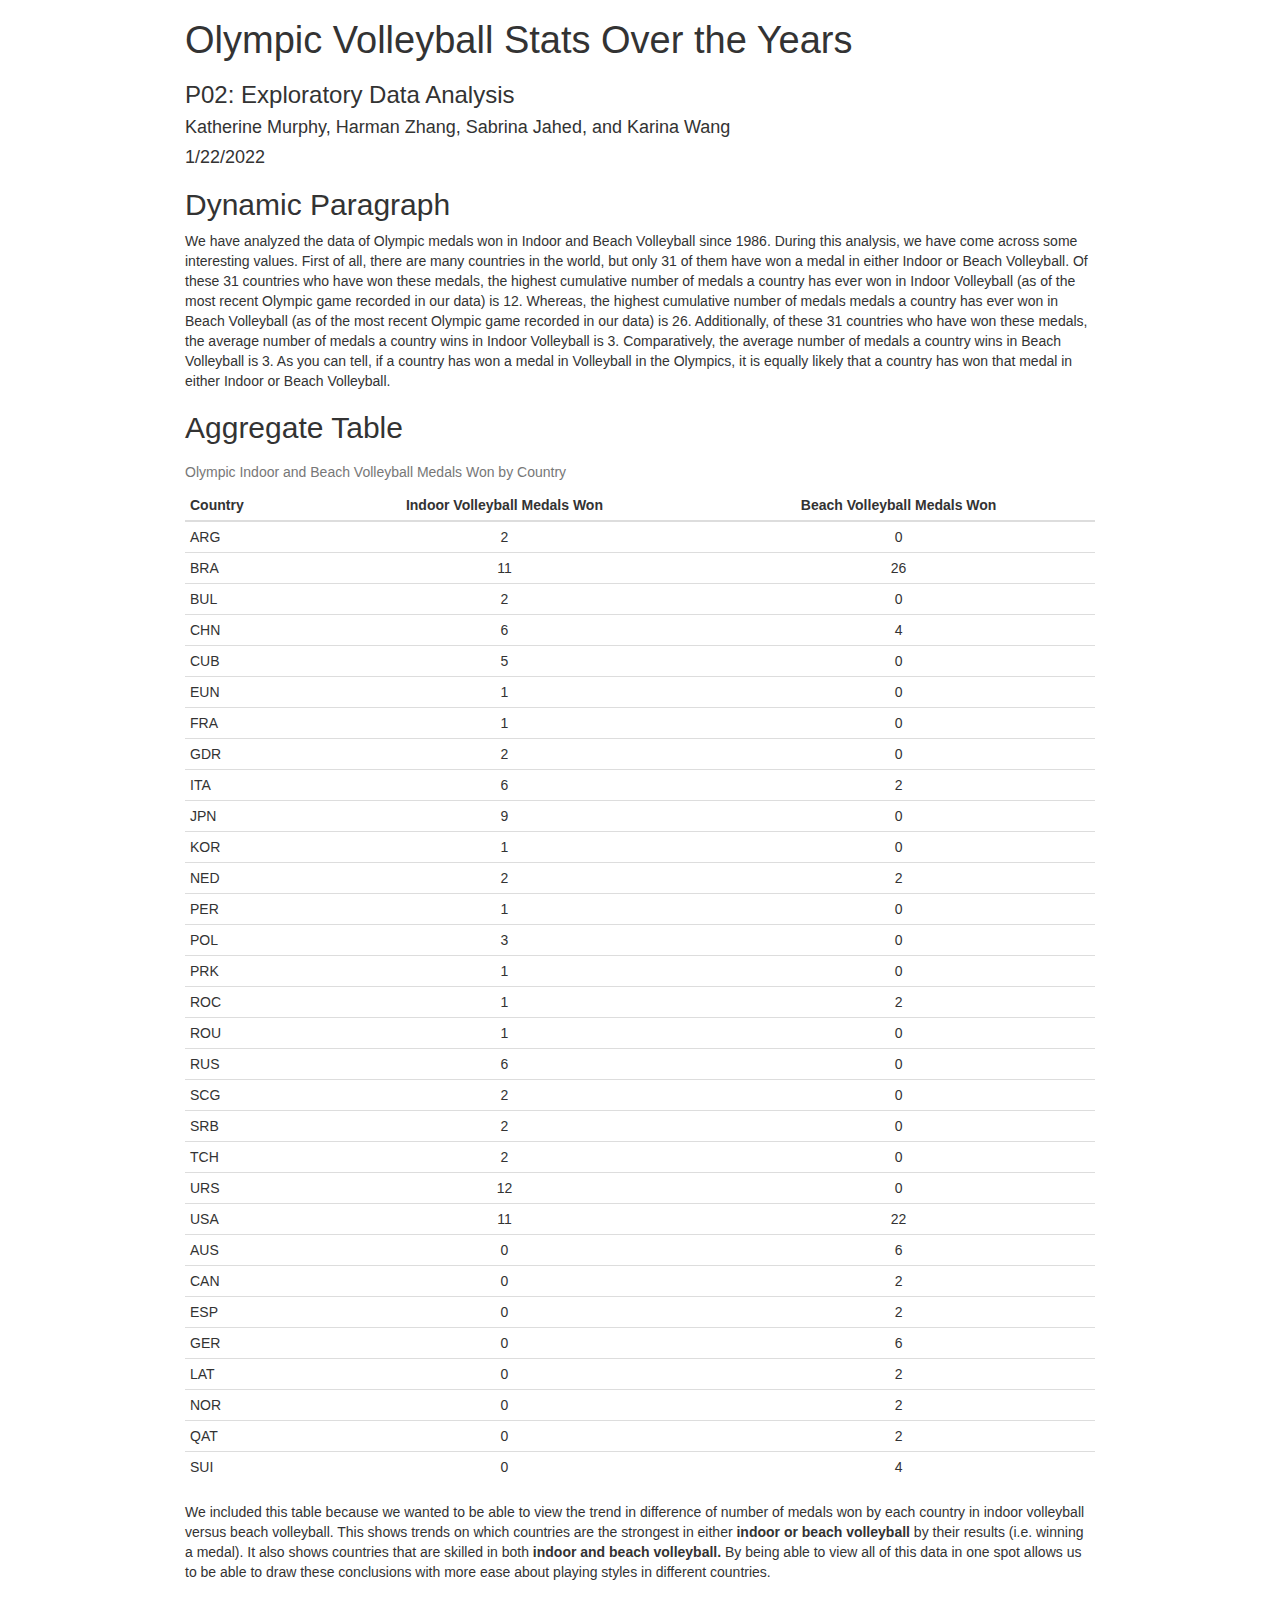
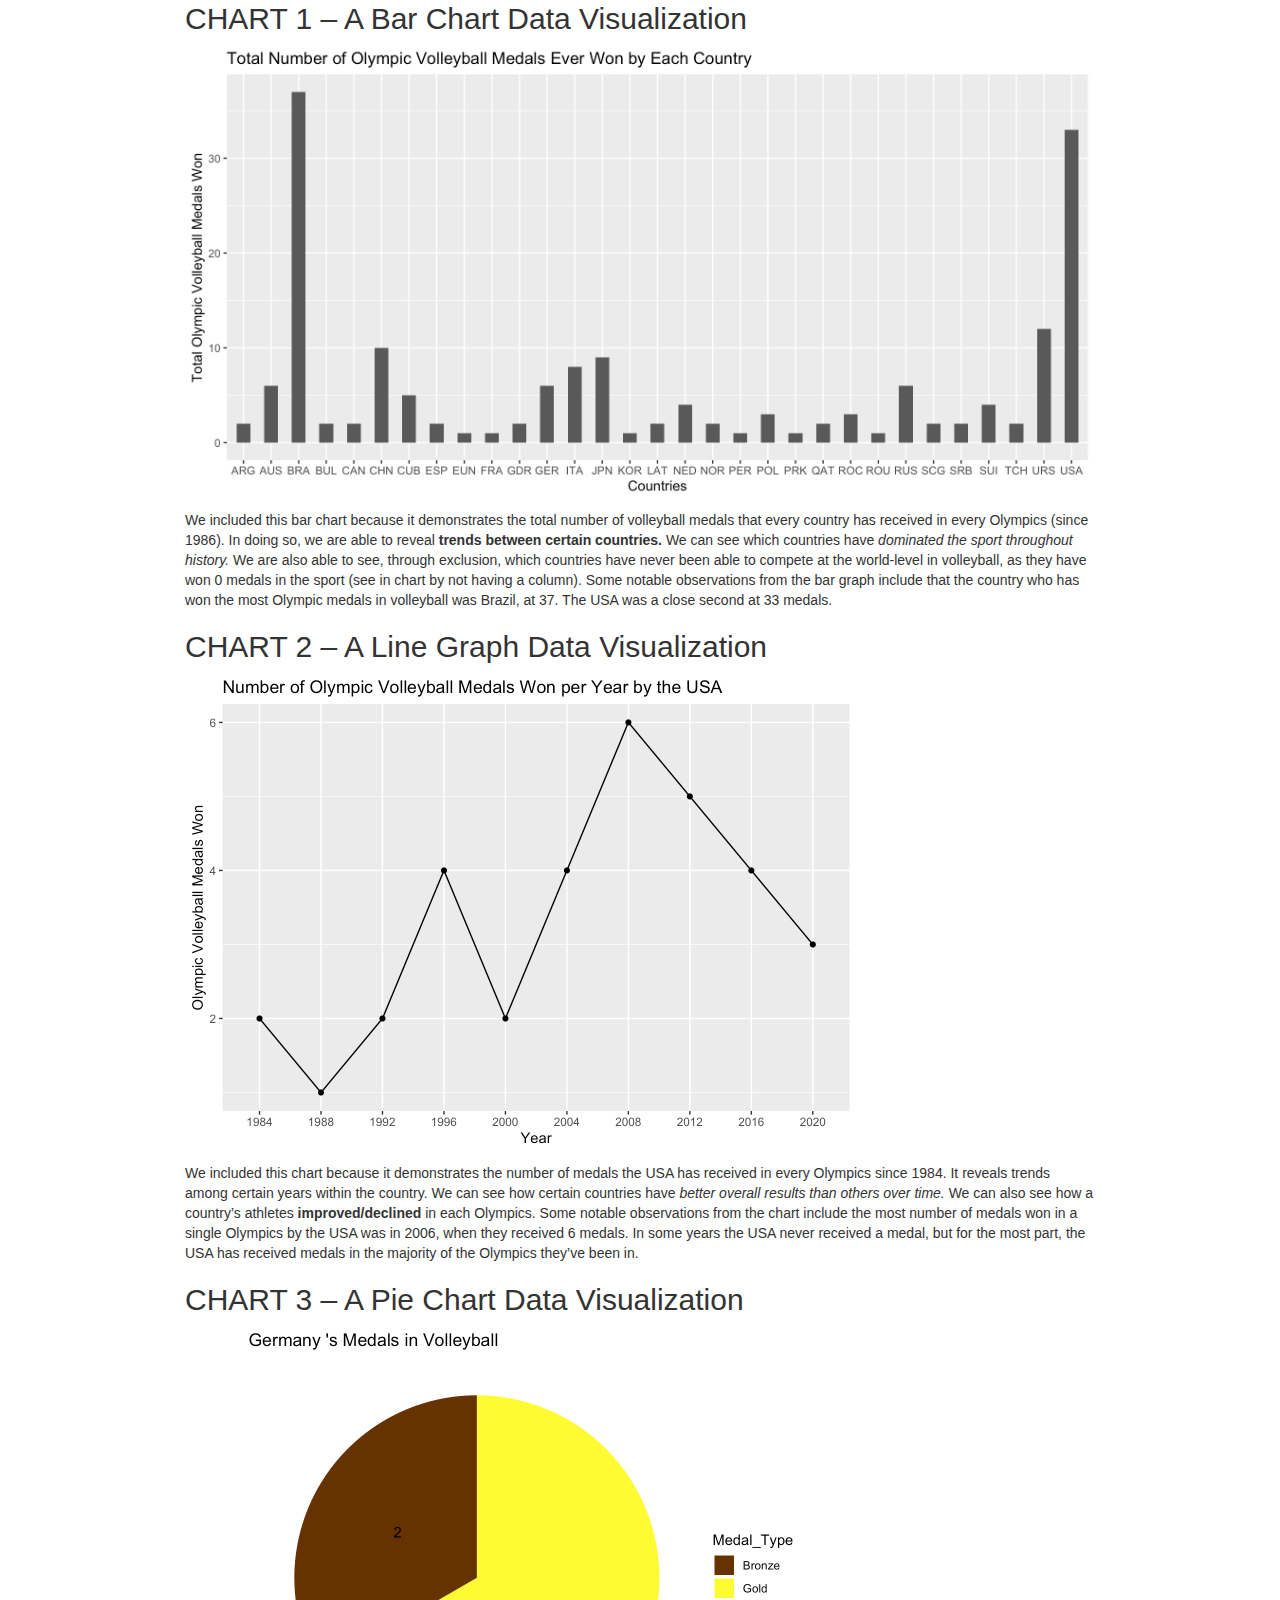
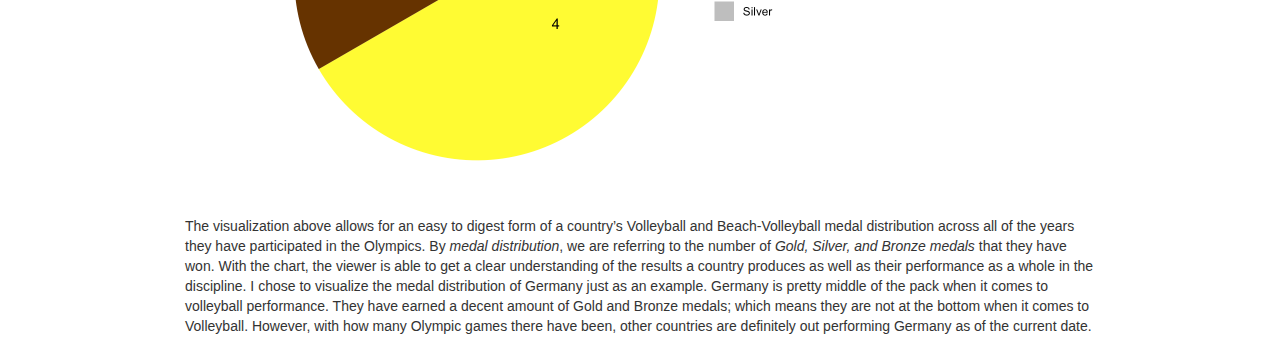
==== commit 19ffa5f5: "finished index.Rmd" ====
--- a/docs/index.html
+++ b/docs/index.html
@@ -357,6 +357,7 @@
 
 <h1 class="title toc-ignore">Olympic Volleyball Stats Over the
 Years</h1>
+<h3 class="subtitle">P02: Exploratory Data Analysis</h3>
 <h4 class="author">Katherine Murphy, Harman Zhang, Sabrina Jahed, and
 Karina Wang</h4>
 <h4 class="date">1/22/2022</h4>
@@ -364,72 +365,249 @@
 </div>
 
 
-<div id="what-is-this-file-for" class="section level2">
-<h2>What is this file for?</h2>
-<ul>
-<li><p>This file will eventually become your project report for
-<strong>P02: Exploratory Data Analysis</strong>. Specifically, you will
-write rmarkdown to report your exploratory data analysis.</p></li>
-<li><p>Please see Canvas for more details.</p></li>
-</ul>
+<div id="dynamic-paragraph" class="section level2">
+<h2>Dynamic Paragraph</h2>
+<p>We have analyzed the data of Olympic medals won in Indoor and Beach
+Volleyball since 1986. During this analysis, we have come across some
+interesting values. First of all, there are many countries in the world,
+but only 31 of them have won a medal in either Indoor or Beach
+Volleyball. Of these 31 countries who have won these medals, the highest
+cumulative number of medals a country has ever won in Indoor Volleyball
+(as of the most recent Olympic game recorded in our data) is 12.
+Whereas, the highest cumulative number of medals medals a country has
+ever won in Beach Volleyball (as of the most recent Olympic game
+recorded in our data) is 26. Additionally, of these 31 countries who
+have won these medals, the average number of medals a country wins in
+Indoor Volleyball is 3. Comparatively, the average number of medals a
+country wins in Beach Volleyball is 3. As you can tell, if a country has
+won a medal in Volleyball in the Olympics, it is equally likely that a
+country has won that medal in either Indoor or Beach Volleyball.</p>
 </div>
-<div id="accessing-the-source-directory" class="section level2">
-<h2>ACCESSING THE /source DIRECTORY</h2>
-<div id="example-1-source-some-code-and-run-a-function" class="section level3">
-<h3>Example 1: Source some code and run a function</h3>
-<pre class="r"><code># Example 1: Note relative path, which can be read: Up one
-# directory(..), down into source (/source), and 
-# then &quot;source&quot; an R file (data_access.R)
-source(&quot;../source/data_access.R&quot;)
-data_access_test()</code></pre>
-<pre><code>## [1] &quot;Hello: World!&quot;</code></pre>
+<div id="aggregate-table" class="section level2">
+<h2>Aggregate Table</h2>
+<table>
+<caption>Olympic Indoor and Beach Volleyball Medals Won by
+Country</caption>
+<thead>
+<tr class="header">
+<th align="left">Country</th>
+<th align="center">Indoor Volleyball Medals Won</th>
+<th align="center">Beach Volleyball Medals Won</th>
+</tr>
+</thead>
+<tbody>
+<tr class="odd">
+<td align="left">ARG</td>
+<td align="center">2</td>
+<td align="center">0</td>
+</tr>
+<tr class="even">
+<td align="left">BRA</td>
+<td align="center">11</td>
+<td align="center">26</td>
+</tr>
+<tr class="odd">
+<td align="left">BUL</td>
+<td align="center">2</td>
+<td align="center">0</td>
+</tr>
+<tr class="even">
+<td align="left">CHN</td>
+<td align="center">6</td>
+<td align="center">4</td>
+</tr>
+<tr class="odd">
+<td align="left">CUB</td>
+<td align="center">5</td>
+<td align="center">0</td>
+</tr>
+<tr class="even">
+<td align="left">EUN</td>
+<td align="center">1</td>
+<td align="center">0</td>
+</tr>
+<tr class="odd">
+<td align="left">FRA</td>
+<td align="center">1</td>
+<td align="center">0</td>
+</tr>
+<tr class="even">
+<td align="left">GDR</td>
+<td align="center">2</td>
+<td align="center">0</td>
+</tr>
+<tr class="odd">
+<td align="left">ITA</td>
+<td align="center">6</td>
+<td align="center">2</td>
+</tr>
+<tr class="even">
+<td align="left">JPN</td>
+<td align="center">9</td>
+<td align="center">0</td>
+</tr>
+<tr class="odd">
+<td align="left">KOR</td>
+<td align="center">1</td>
+<td align="center">0</td>
+</tr>
+<tr class="even">
+<td align="left">NED</td>
+<td align="center">2</td>
+<td align="center">2</td>
+</tr>
+<tr class="odd">
+<td align="left">PER</td>
+<td align="center">1</td>
+<td align="center">0</td>
+</tr>
+<tr class="even">
+<td align="left">POL</td>
+<td align="center">3</td>
+<td align="center">0</td>
+</tr>
+<tr class="odd">
+<td align="left">PRK</td>
+<td align="center">1</td>
+<td align="center">0</td>
+</tr>
+<tr class="even">
+<td align="left">ROC</td>
+<td align="center">1</td>
+<td align="center">2</td>
+</tr>
+<tr class="odd">
+<td align="left">ROU</td>
+<td align="center">1</td>
+<td align="center">0</td>
+</tr>
+<tr class="even">
+<td align="left">RUS</td>
+<td align="center">6</td>
+<td align="center">0</td>
+</tr>
+<tr class="odd">
+<td align="left">SCG</td>
+<td align="center">2</td>
+<td align="center">0</td>
+</tr>
+<tr class="even">
+<td align="left">SRB</td>
+<td align="center">2</td>
+<td align="center">0</td>
+</tr>
+<tr class="odd">
+<td align="left">TCH</td>
+<td align="center">2</td>
+<td align="center">0</td>
+</tr>
+<tr class="even">
+<td align="left">URS</td>
+<td align="center">12</td>
+<td align="center">0</td>
+</tr>
+<tr class="odd">
+<td align="left">USA</td>
+<td align="center">11</td>
+<td align="center">22</td>
+</tr>
+<tr class="even">
+<td align="left">AUS</td>
+<td align="center">0</td>
+<td align="center">6</td>
+</tr>
+<tr class="odd">
+<td align="left">CAN</td>
+<td align="center">0</td>
+<td align="center">2</td>
+</tr>
+<tr class="even">
+<td align="left">ESP</td>
+<td align="center">0</td>
+<td align="center">2</td>
+</tr>
+<tr class="odd">
+<td align="left">GER</td>
+<td align="center">0</td>
+<td align="center">6</td>
+</tr>
+<tr class="even">
+<td align="left">LAT</td>
+<td align="center">0</td>
+<td align="center">2</td>
+</tr>
+<tr class="odd">
+<td align="left">NOR</td>
+<td align="center">0</td>
+<td align="center">2</td>
+</tr>
+<tr class="even">
+<td align="left">QAT</td>
+<td align="center">0</td>
+<td align="center">2</td>
+</tr>
+<tr class="odd">
+<td align="left">SUI</td>
+<td align="center">0</td>
+<td align="center">4</td>
+</tr>
+</tbody>
+</table>
+<p>We included this table because we wanted to be able to view the trend
+in difference of number of medals won by each country in indoor
+volleyball versus beach volleyball. This shows trends on which countries
+are the strongest in either <strong>indoor or beach volleyball</strong>
+by their results (i.e. winning a medal). It also shows countries that
+are skilled in both <strong>indoor and beach volleyball.</strong> By
+being able to view all of this data in one spot allows us to be able to
+draw these conclusions with more ease about playing styles in different
+countries.</p>
 </div>
-<div id="example-2-initialize-a-variable-and-then-use-it" class="section level3">
-<h3>Example 2: Initialize a variable and then use it</h3>
-<pre class="r"><code># Example 1: This function was &quot;sourced&quot; above
-msg &lt;- data_access_test(&quot; Morgan!&quot;)</code></pre>
-<blockquote>
-<p>Hello: Morgan! Hope you have a good day!!</p>
-</blockquote>
+<div id="chart-1-a-bar-chart-data-visualization" class="section level2">
+<h2>CHART 1 – A Bar Chart Data Visualization</h2>
+<p><img src="[data-uri]" width="960" /></p>
+<p>We included this bar chart because it demonstrates the total number
+of volleyball medals that every country has received in every Olympics
+(since 1986). In doing so, we are able to reveal <strong>trends between
+certain countries.</strong> We can see which countries have
+<em>dominated the sport throughout history.</em> We are also able to
+see, through exclusion, which countries have never been able to compete
+at the world-level in volleyball, as they have won 0 medals in the sport
+(see in chart by not having a column). Some notable observations from
+the bar graph include that the country who has won the most Olympic
+medals in volleyball was Brazil, at 37. The USA was a close second at 33
+medals.</p>
 </div>
+<div id="chart-2-a-line-graph-data-visualization" class="section level2">
+<h2>CHART 2 – A Line Graph Data Visualization</h2>
+<p><img src="[data-uri]" width="672" /></p>
+<p>We included this chart because it demonstrates the number of medals
+the USA has received in every Olympics since 1984. It reveals trends
+among certain years within the country. We can see how certain countries
+have <em>better overall results than others over time.</em> We can also
+see how a country’s athletes <strong>improved/declined</strong> in each
+Olympics. Some notable observations from the chart include the most
+number of medals won in a single Olympics by the USA was in 2006, when
+they received 6 medals. In some years the USA never received a medal,
+but for the most part, the USA has received medals in the majority of
+the Olympics they’ve been in.</p>
 </div>
-<div id="about-this-file" class="section level2">
-<h2>ABOUT THIS FILE:</h2>
-<p>This is an R Markdown document. Markdown is a simple formatting
-syntax for authoring HTML, PDF, and MS Word documents. For more details
-on using R Markdown see <a href="http://rmarkdown.rstudio.com" class="uri">http://rmarkdown.rstudio.com</a>.</p>
-<p>When you click the <strong>Knit</strong> button a document will be
-generated that includes both content as well as the output of any
-embedded R code chunks within the document. You can embed an R code
-chunk like this:</p>
-<pre class="r"><code>summary(cars)</code></pre>
-<pre><code>##      speed           dist       
-##  Min.   : 4.0   Min.   :  2.00  
-##  1st Qu.:12.0   1st Qu.: 26.00  
-##  Median :15.0   Median : 36.00  
-##  Mean   :15.4   Mean   : 42.98  
-##  3rd Qu.:19.0   3rd Qu.: 56.00  
-##  Max.   :25.0   Max.   :120.00</code></pre>
-</div>
-<div id="including-plots" class="section level2">
-<h2>Including Plots</h2>
-<p>You can also embed plots, for example:</p>
-<p><img src="[data-uri]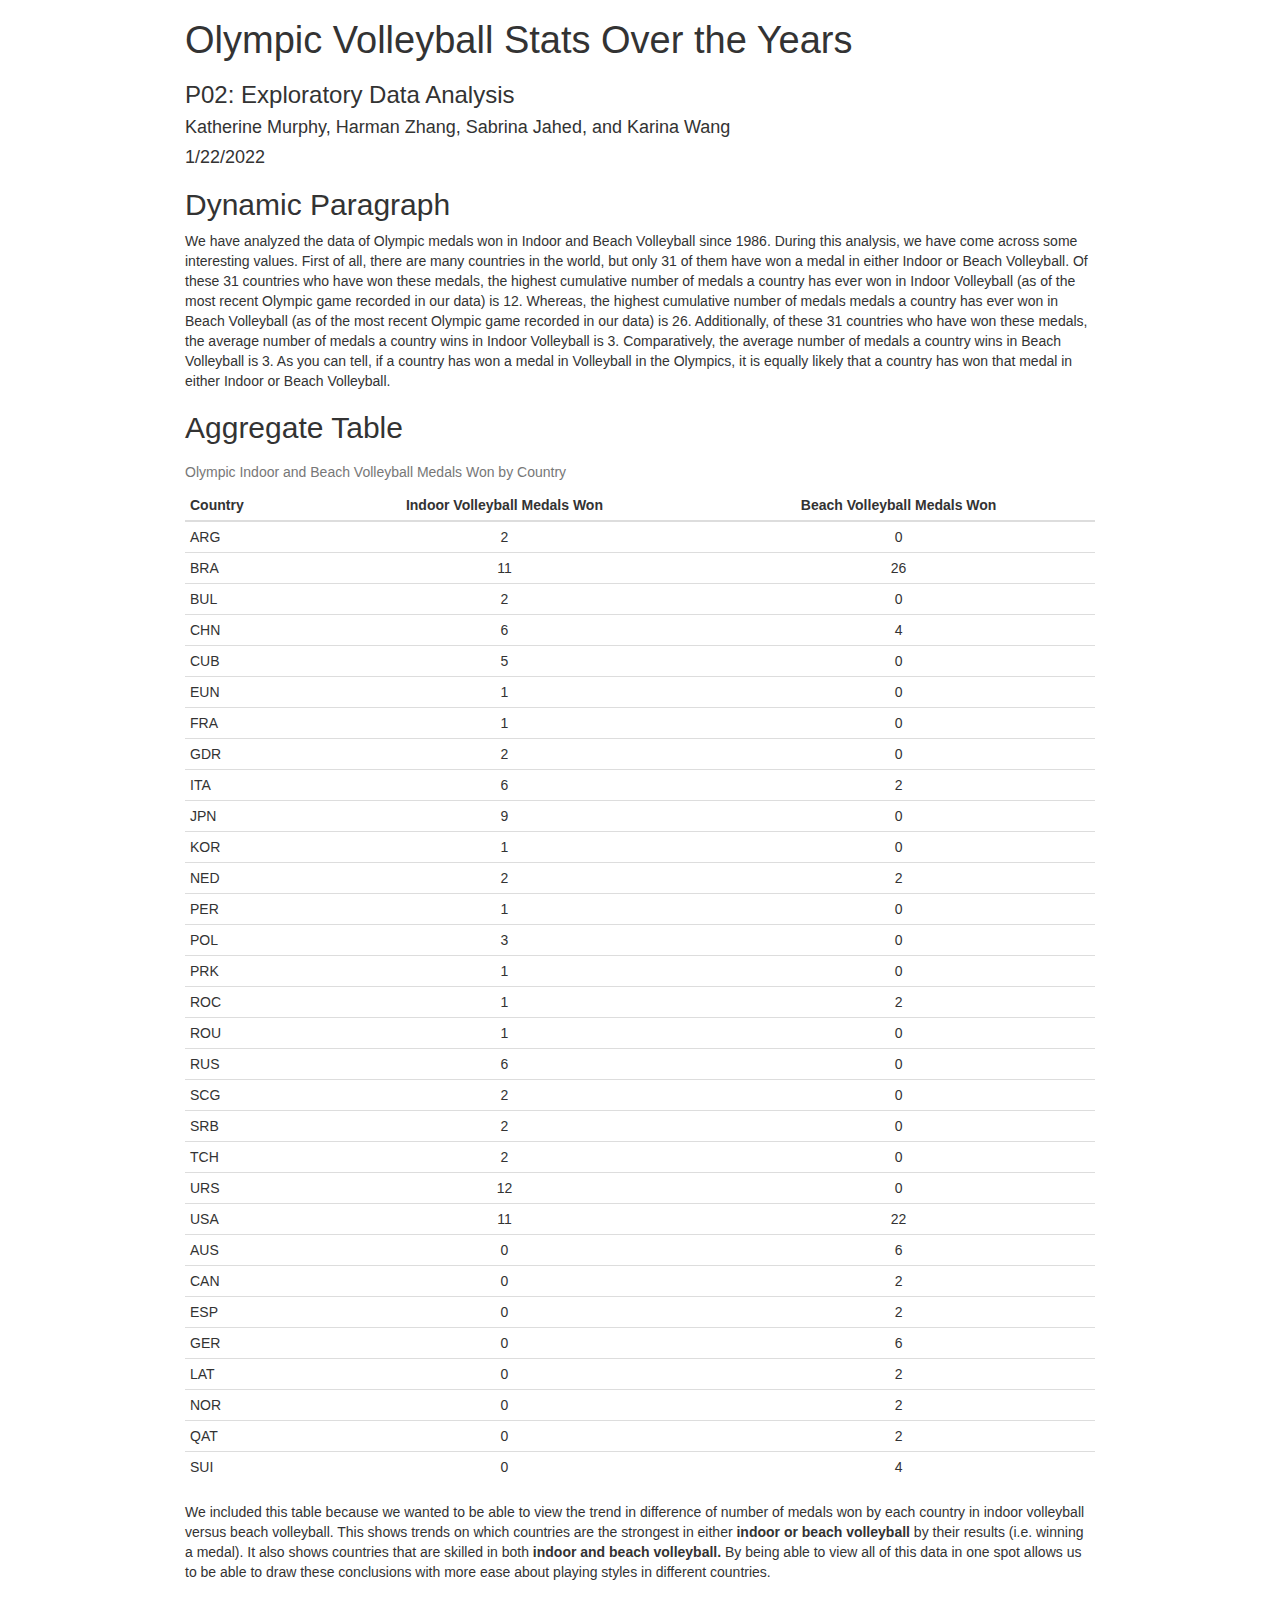
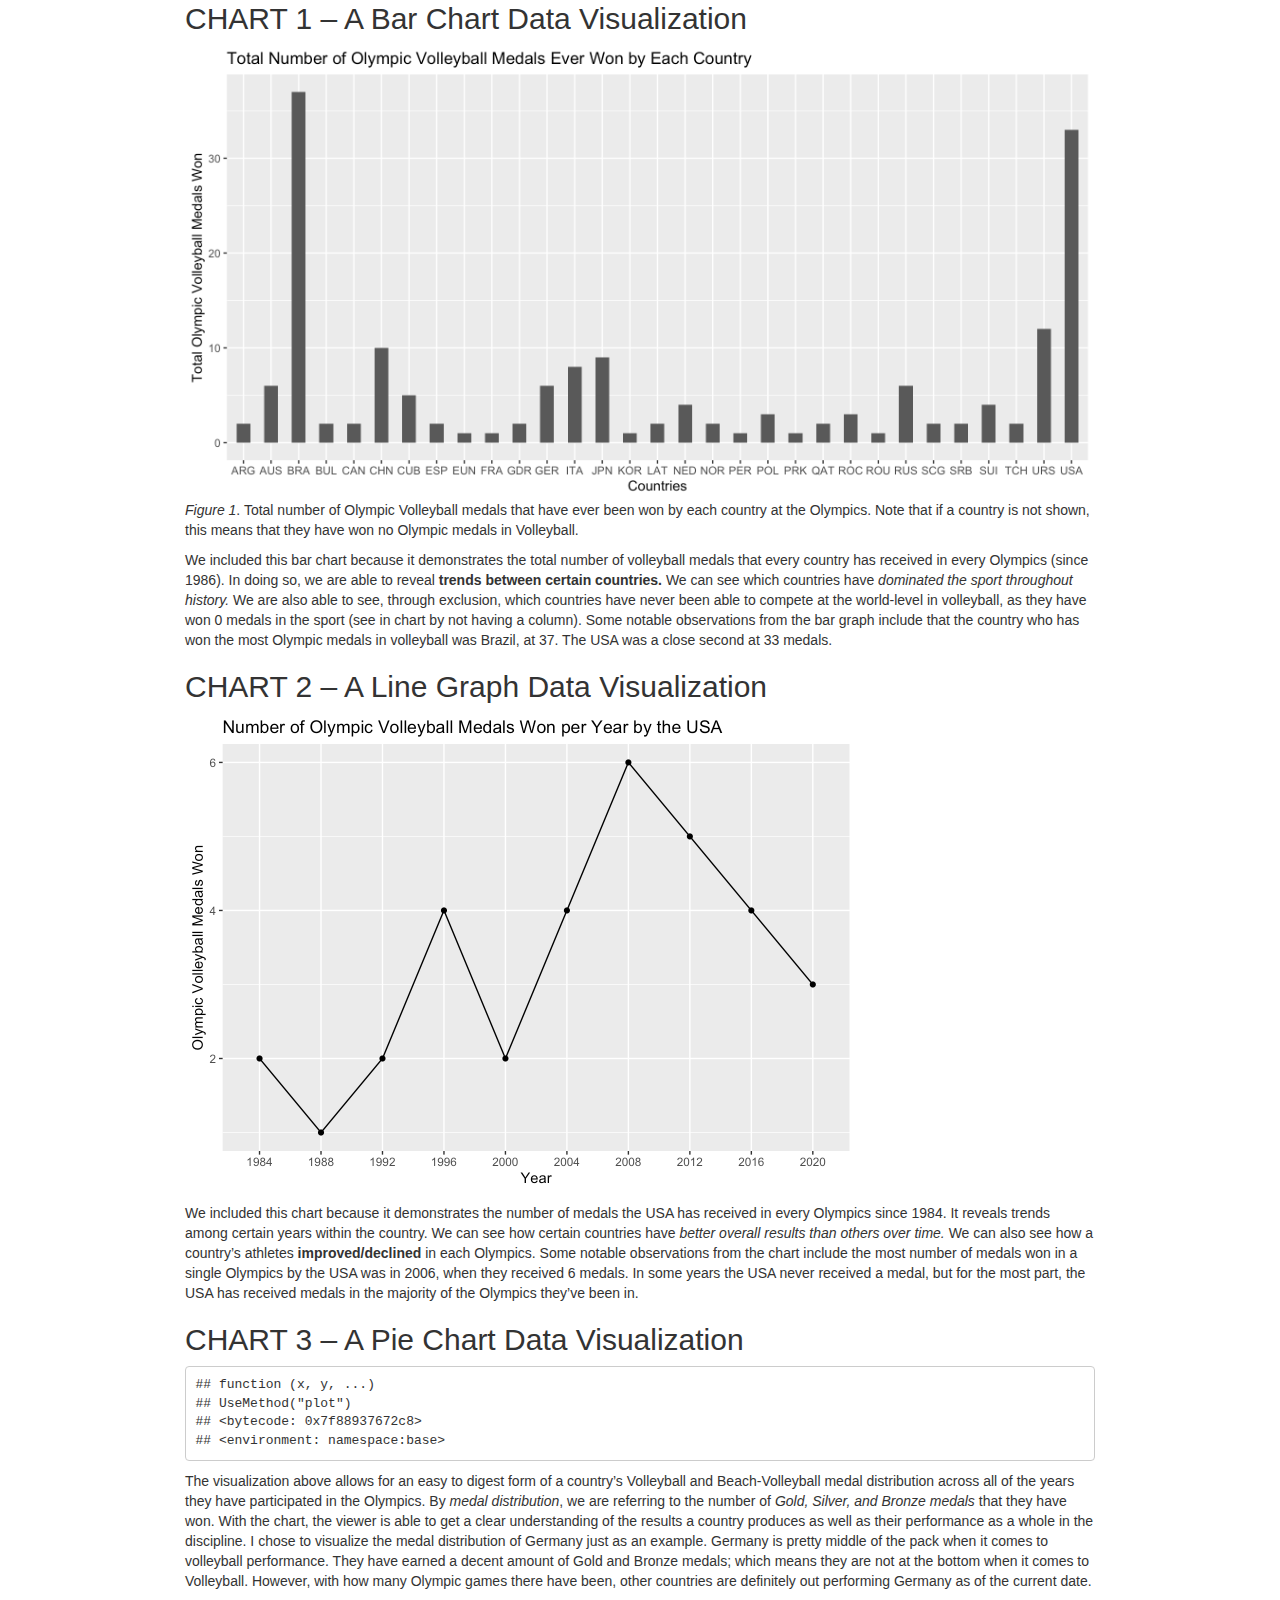
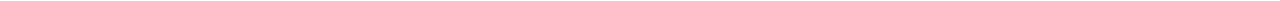
==== commit a07d0166: "made P2 functional && added chart1 caption" ====
--- a/docs/index.html
+++ b/docs/index.html
@@ -565,7 +565,11 @@
 </div>
 <div id="chart-1-a-bar-chart-data-visualization" class="section level2">
 <h2>CHART 1 – A Bar Chart Data Visualization</h2>
-<p><img src="[data-uri]" width="960" /></p>
+<p><img src="[data-uri]" width="960" />
+<em>Figure 1</em>. Total number of Olympic Volleyball medals that have
+ever been won by each country at the Olympics. Note that if a country is
+not shown, this means that they have won no Olympic medals in
+Volleyball.</p>
 <p>We included this bar chart because it demonstrates the total number
 of volleyball medals that every country has received in every Olympics
 (since 1986). In doing so, we are able to reveal <strong>trends between
@@ -594,7 +598,10 @@
 </div>
 <div id="chart-3-a-pie-chart-data-visualization" class="section level2">
 <h2>CHART 3 – A Pie Chart Data Visualization</h2>
-<p><img src="[data-uri]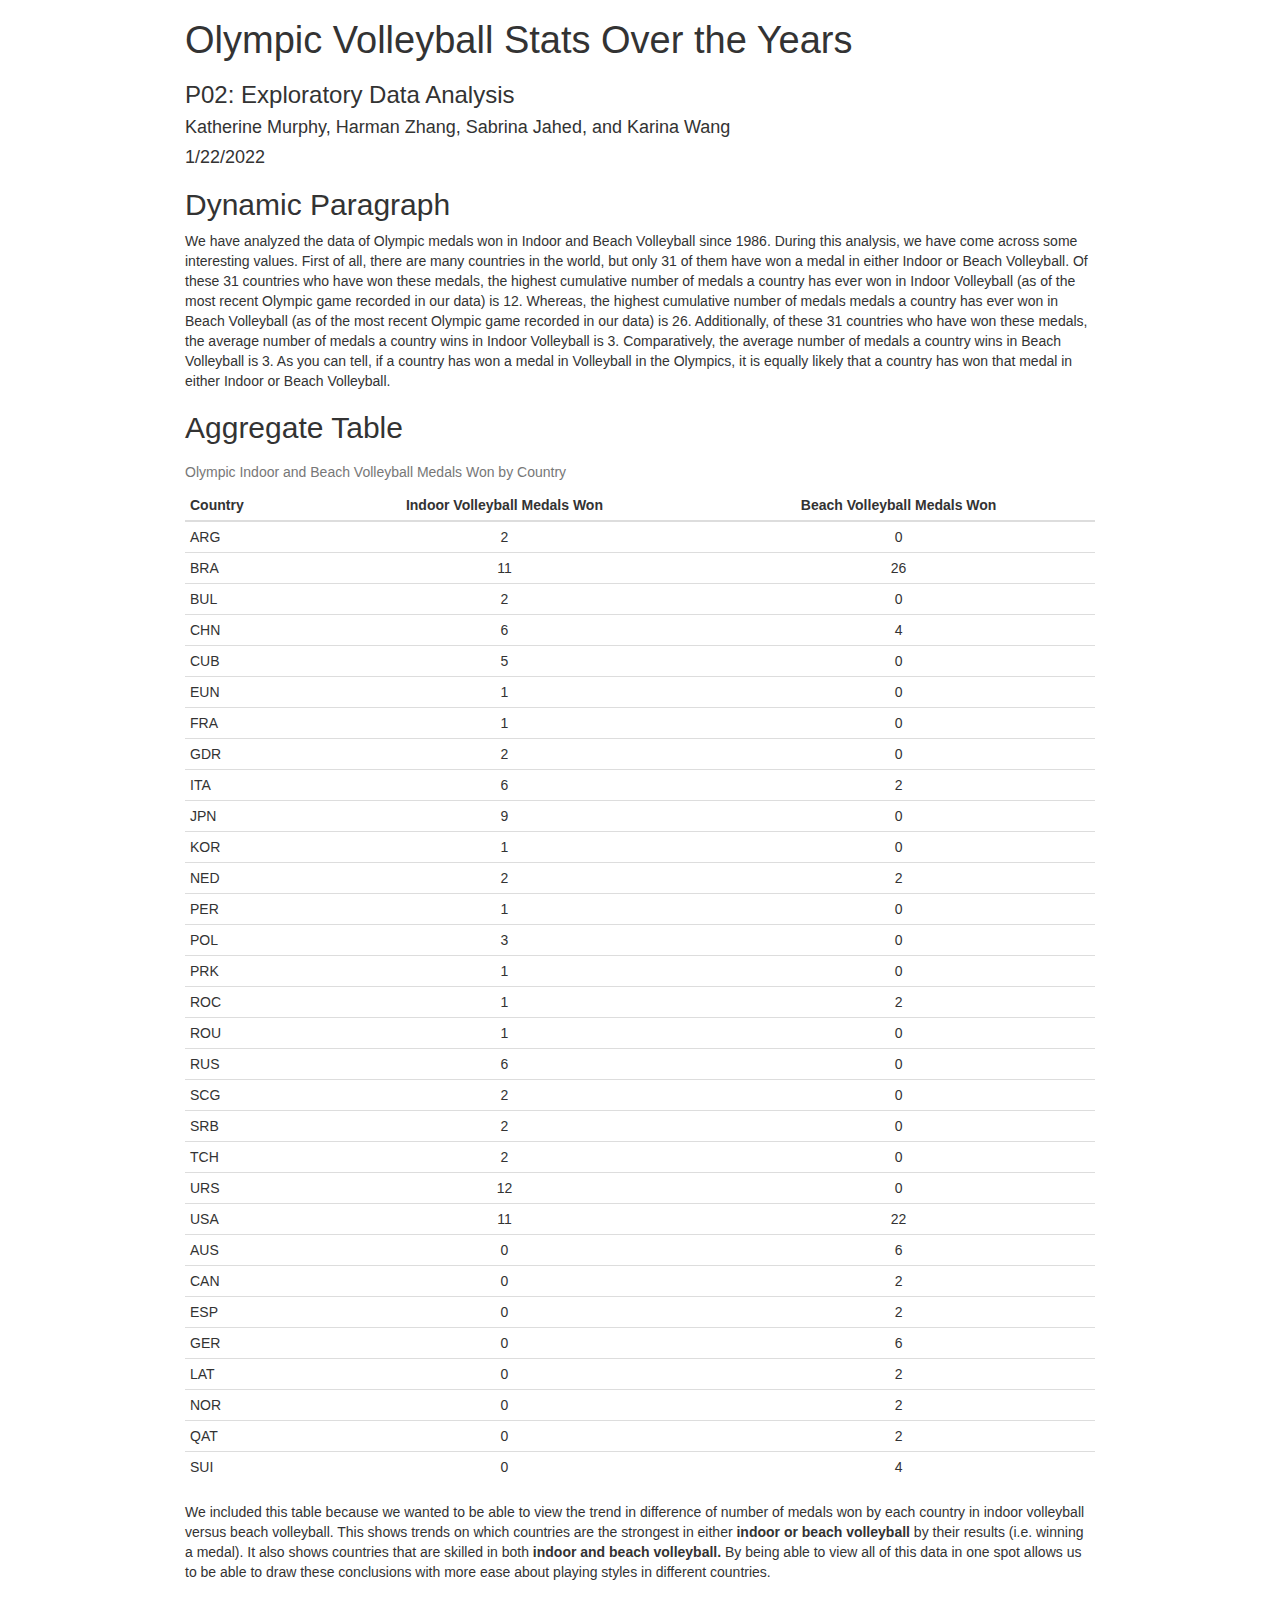
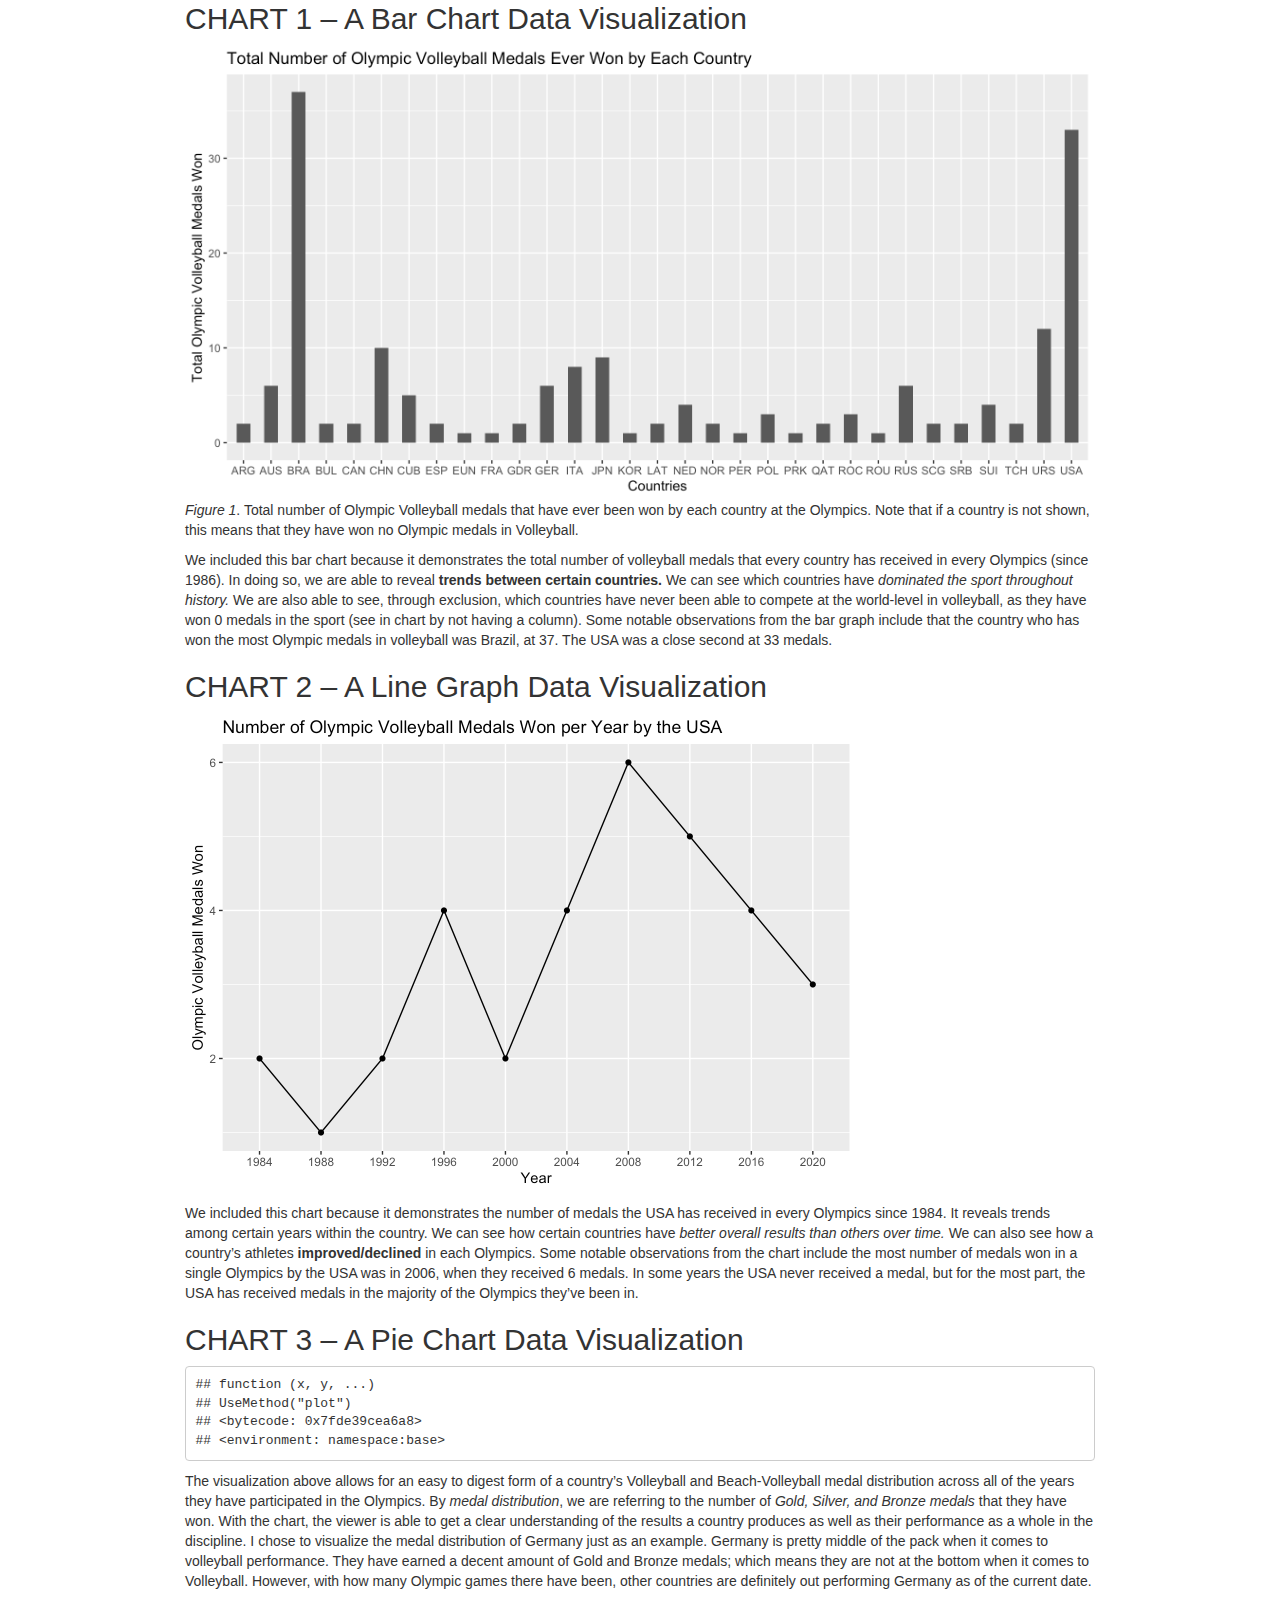
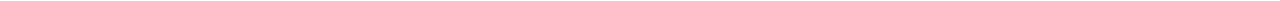
==== commit 87ef9db4: "edited files so that works with windows" ====
--- a/docs/index.html
+++ b/docs/index.html
@@ -600,7 +600,7 @@
 <h2>CHART 3 – A Pie Chart Data Visualization</h2>
 <pre><code>## function (x, y, ...) 
 ## UseMethod(&quot;plot&quot;)
-## &lt;bytecode: 0x7f88937672c8&gt;
+## &lt;bytecode: 0x7fde39cea6a8&gt;
 ## &lt;environment: namespace:base&gt;</code></pre>
 <p>The visualization above allows for an easy to digest form of a
 country’s Volleyball and Beach-Volleyball medal distribution across all
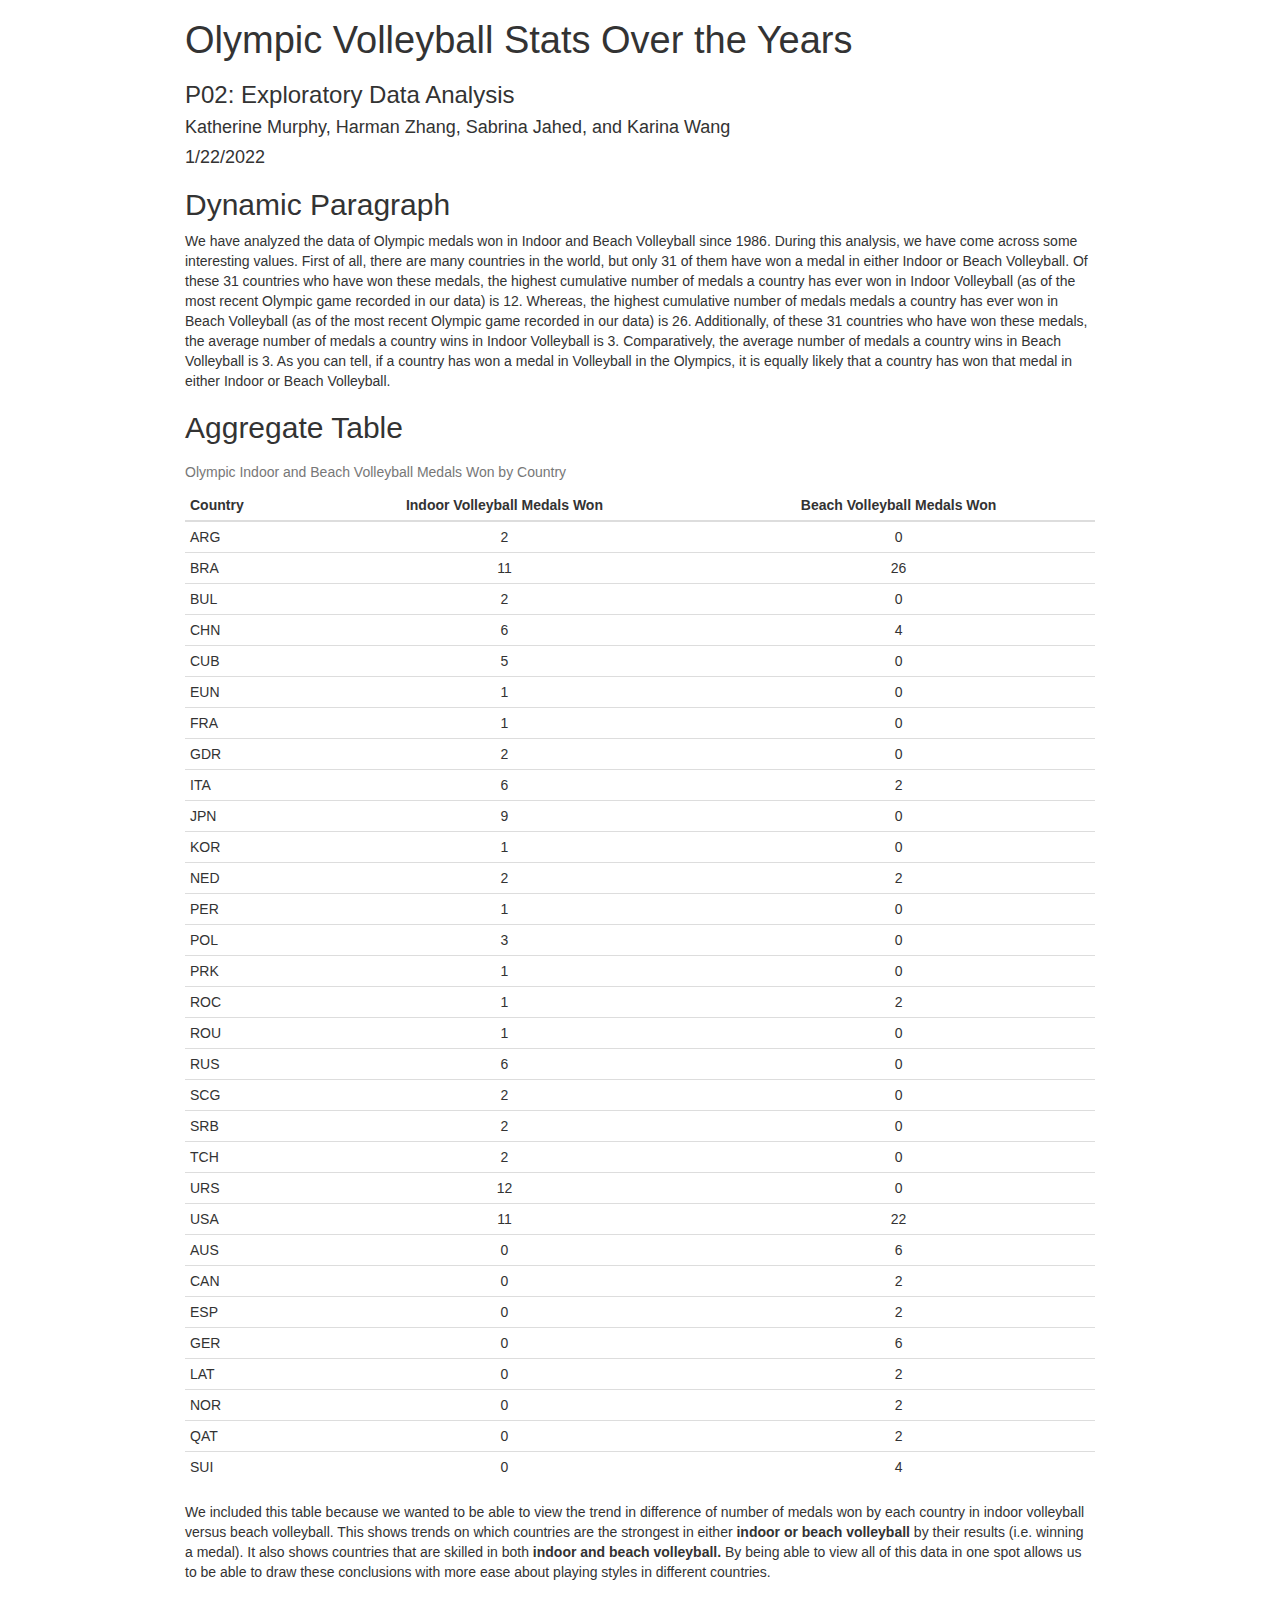
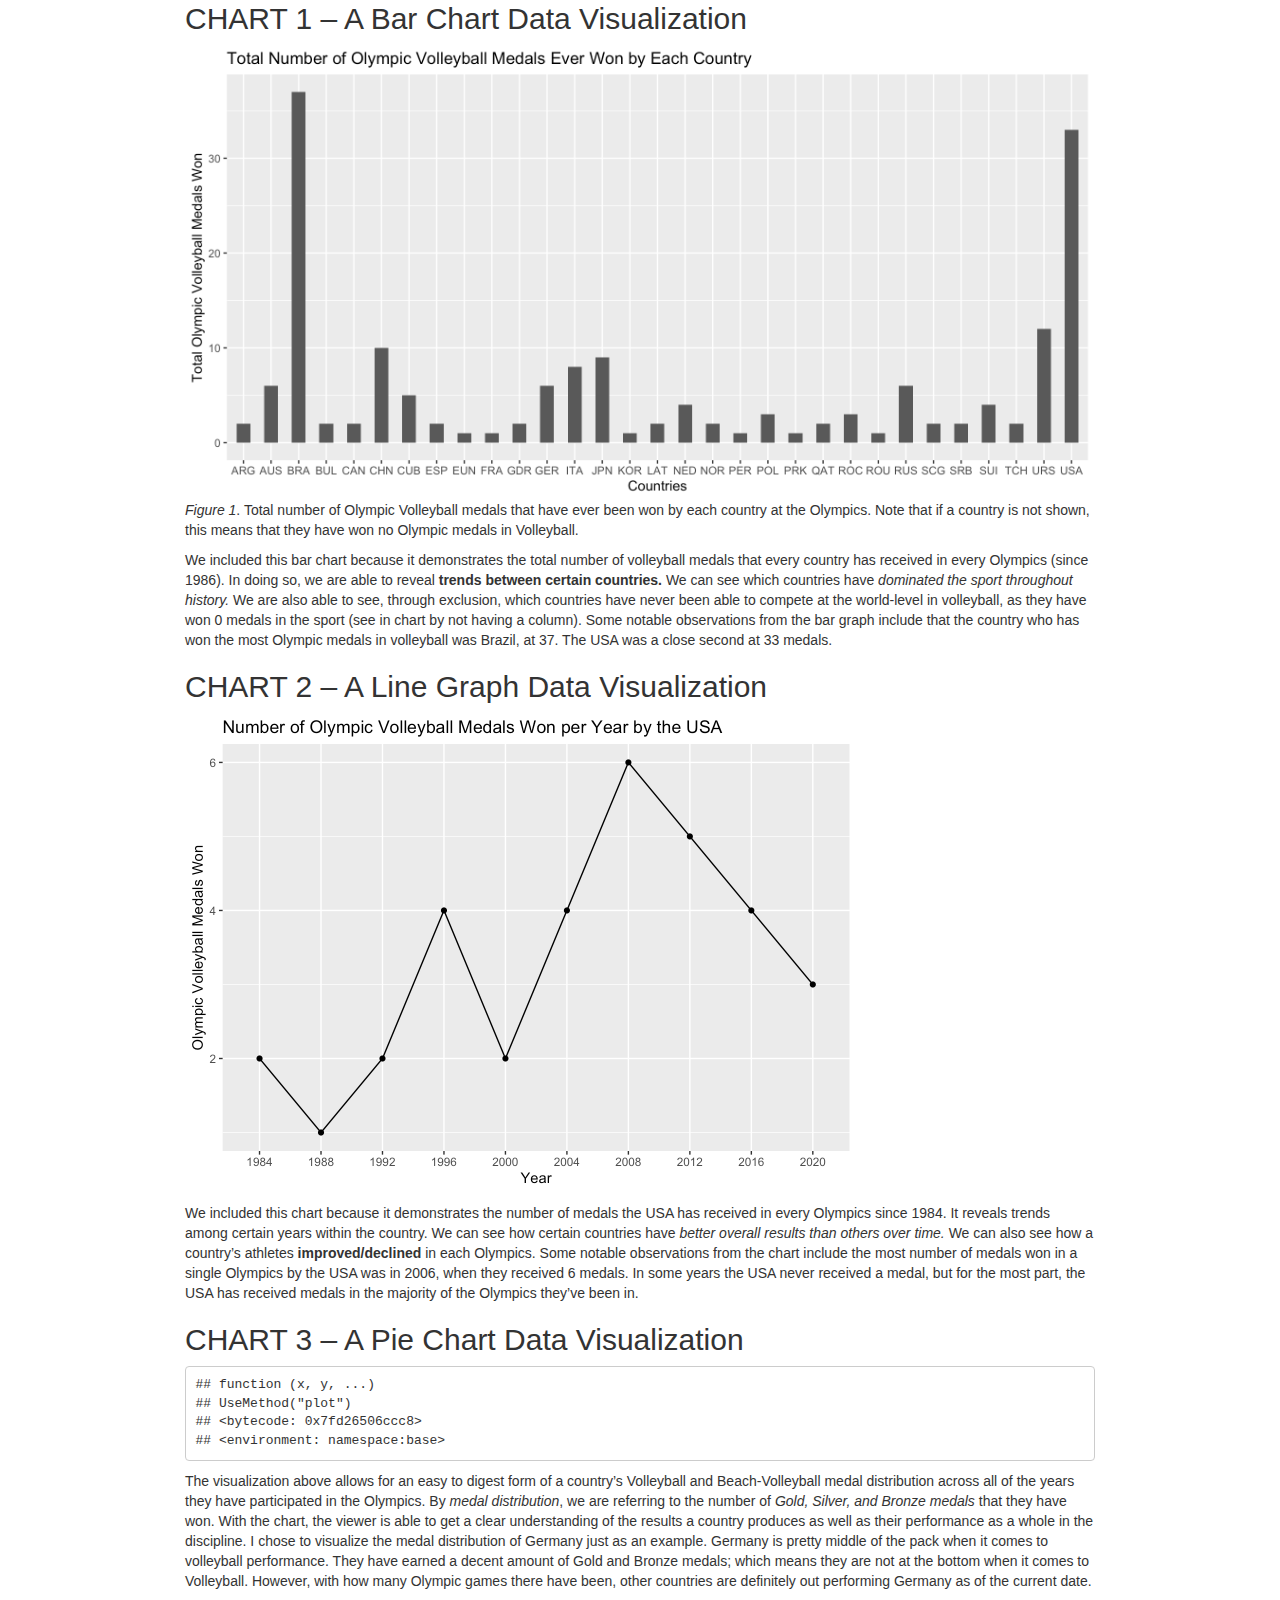
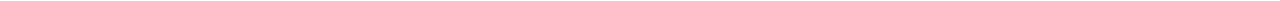
==== commit 7680ea13: "chart 1 working chart 2 showing but not" ====
--- a/docs/index.html
+++ b/docs/index.html
@@ -600,7 +600,7 @@
 <h2>CHART 3 – A Pie Chart Data Visualization</h2>
 <pre><code>## function (x, y, ...) 
 ## UseMethod(&quot;plot&quot;)
-## &lt;bytecode: 0x7fde39cea6a8&gt;
+## &lt;bytecode: 0x7fd26506ccc8&gt;
 ## &lt;environment: namespace:base&gt;</code></pre>
 <p>The visualization above allows for an easy to digest form of a
 country’s Volleyball and Beach-Volleyball medal distribution across all
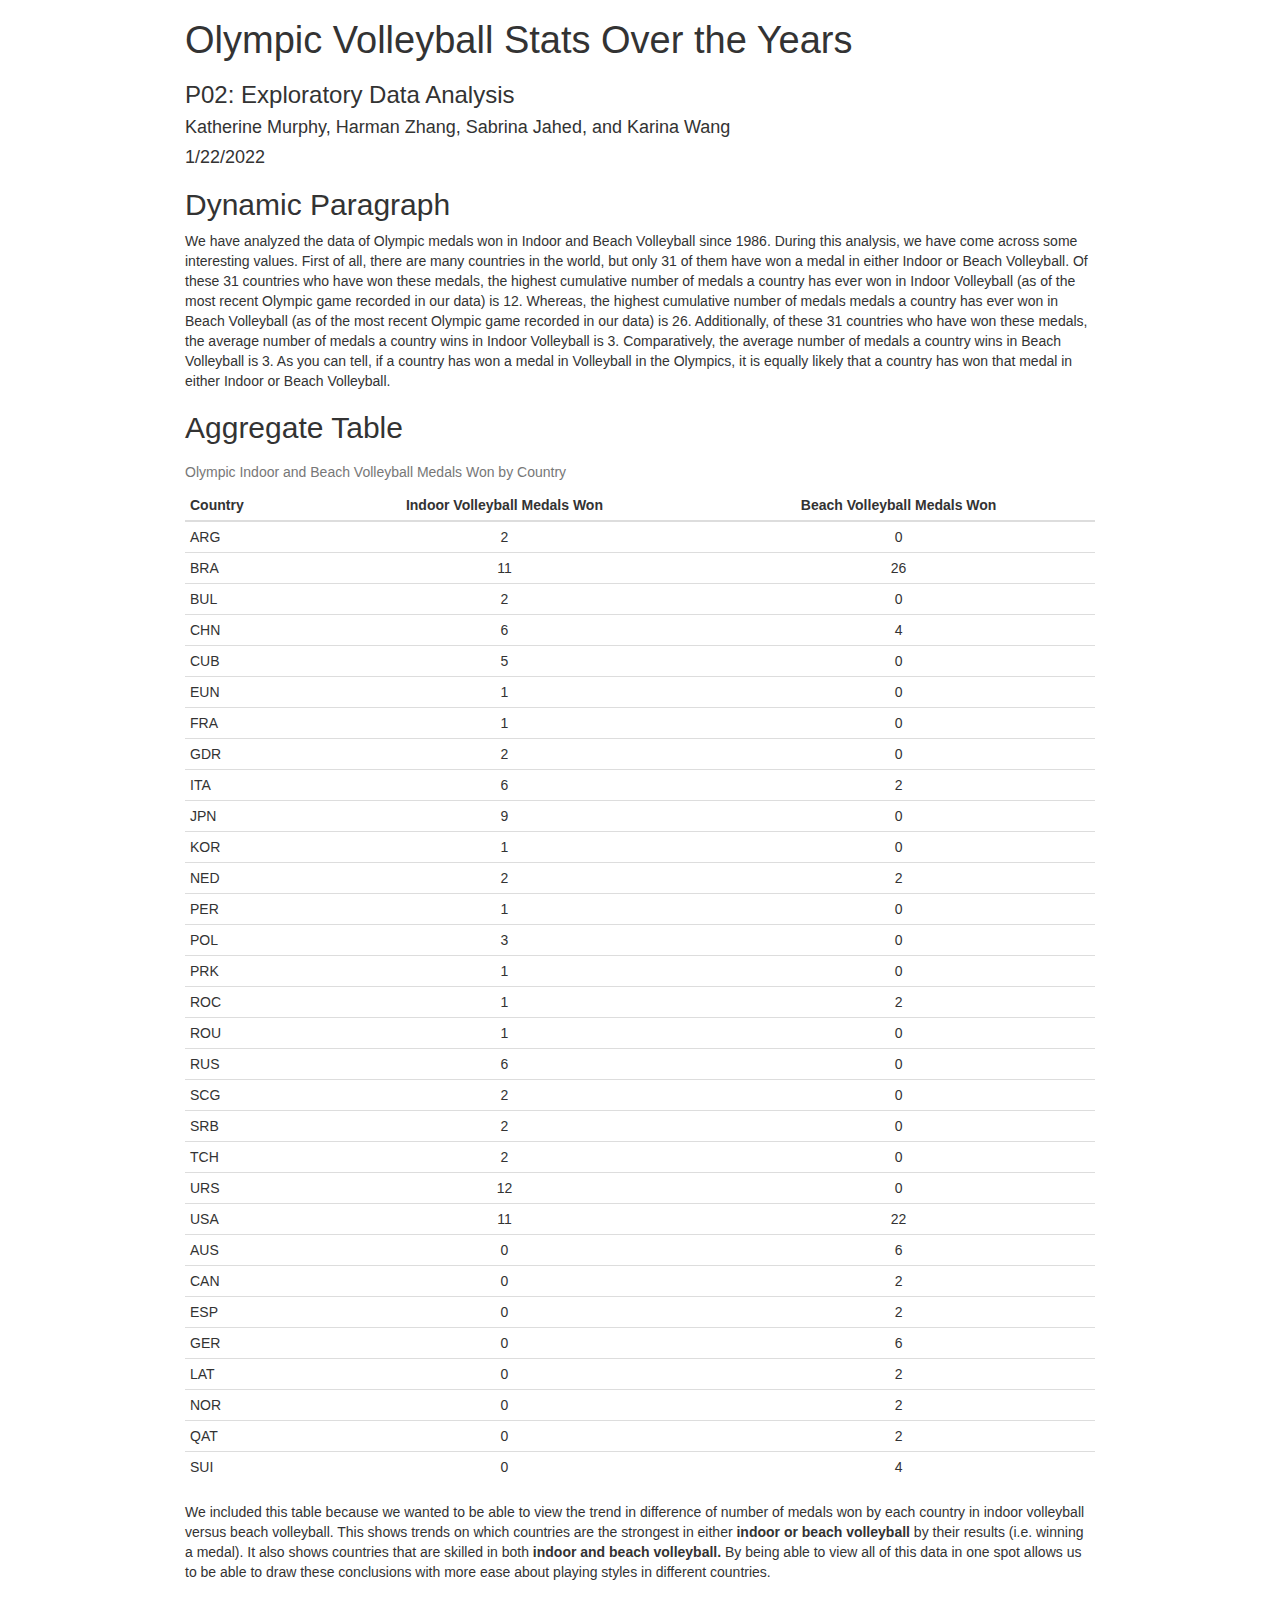
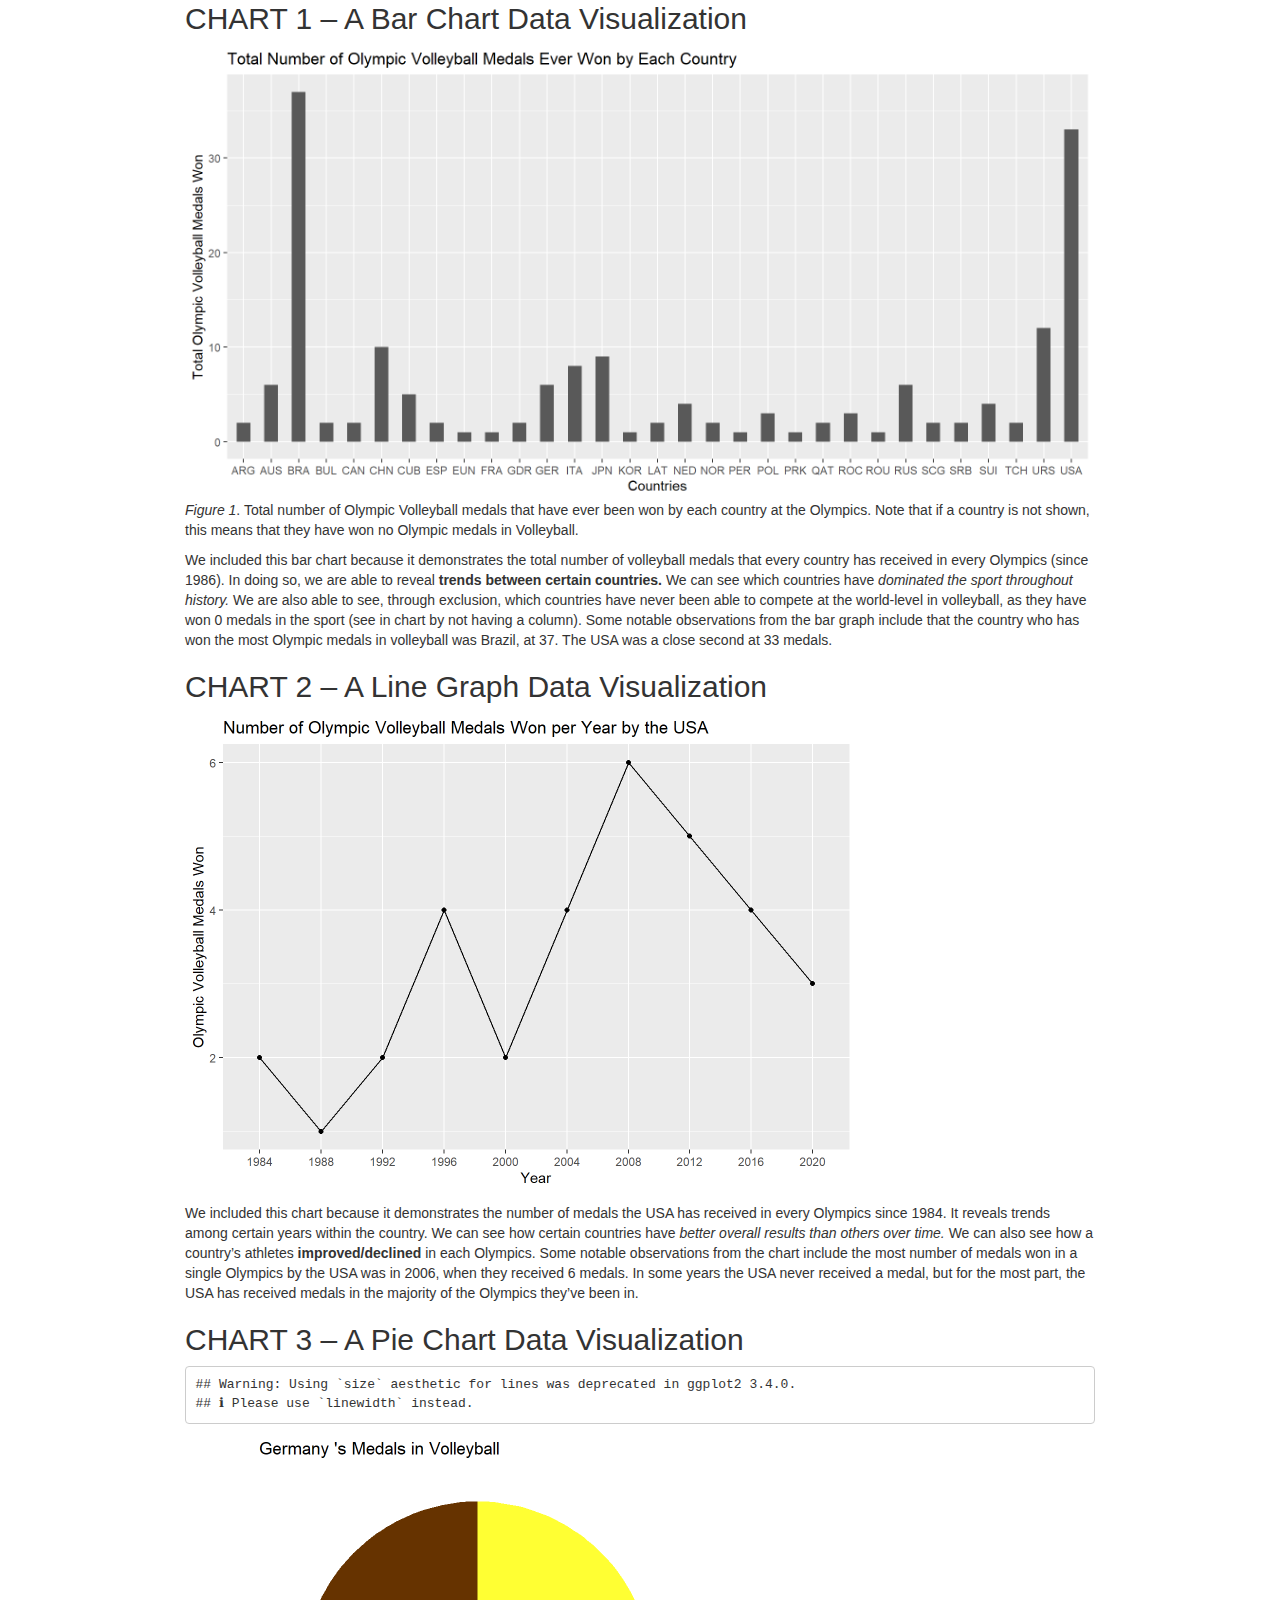
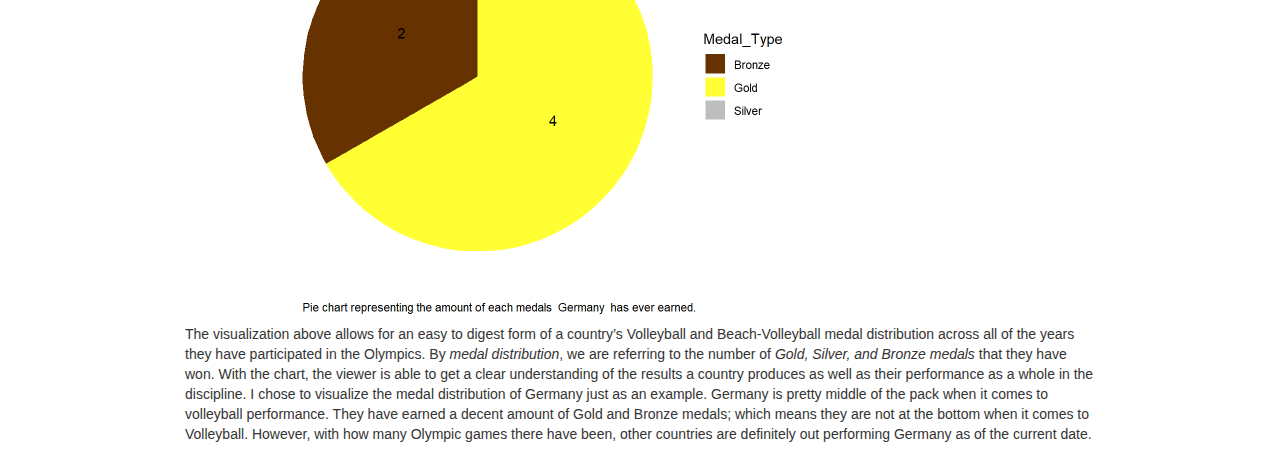
==== commit d518d210: "fixed pie chart" ====
--- a/docs/index.html
+++ b/docs/index.html
@@ -298,23 +298,17 @@
 border: 1px solid #ddd;
 border-radius: 4px;
 }
-.tabset-dropdown > .nav-tabs > li.active:before {
-content: "";
+.tabset-dropdown > .nav-tabs > li.active:before, .tabset-dropdown > .nav-tabs.nav-tabs-open:before {
+content: "\e259";
 font-family: 'Glyphicons Halflings';
 display: inline-block;
 padding: 10px;
 border-right: 1px solid #ddd;
 }
 .tabset-dropdown > .nav-tabs.nav-tabs-open > li.active:before {
-content: "";
+content: "\e258";
+font-family: 'Glyphicons Halflings';
 border: none;
-}
-.tabset-dropdown > .nav-tabs.nav-tabs-open:before {
-content: "";
-font-family: 'Glyphicons Halflings';
-display: inline-block;
-padding: 10px;
-border-right: 1px solid #ddd;
 }
 .tabset-dropdown > .nav-tabs > li.active {
 display: block;
@@ -565,7 +559,7 @@
 </div>
 <div id="chart-1-a-bar-chart-data-visualization" class="section level2">
 <h2>CHART 1 – A Bar Chart Data Visualization</h2>
-<p><img src="[data-uri]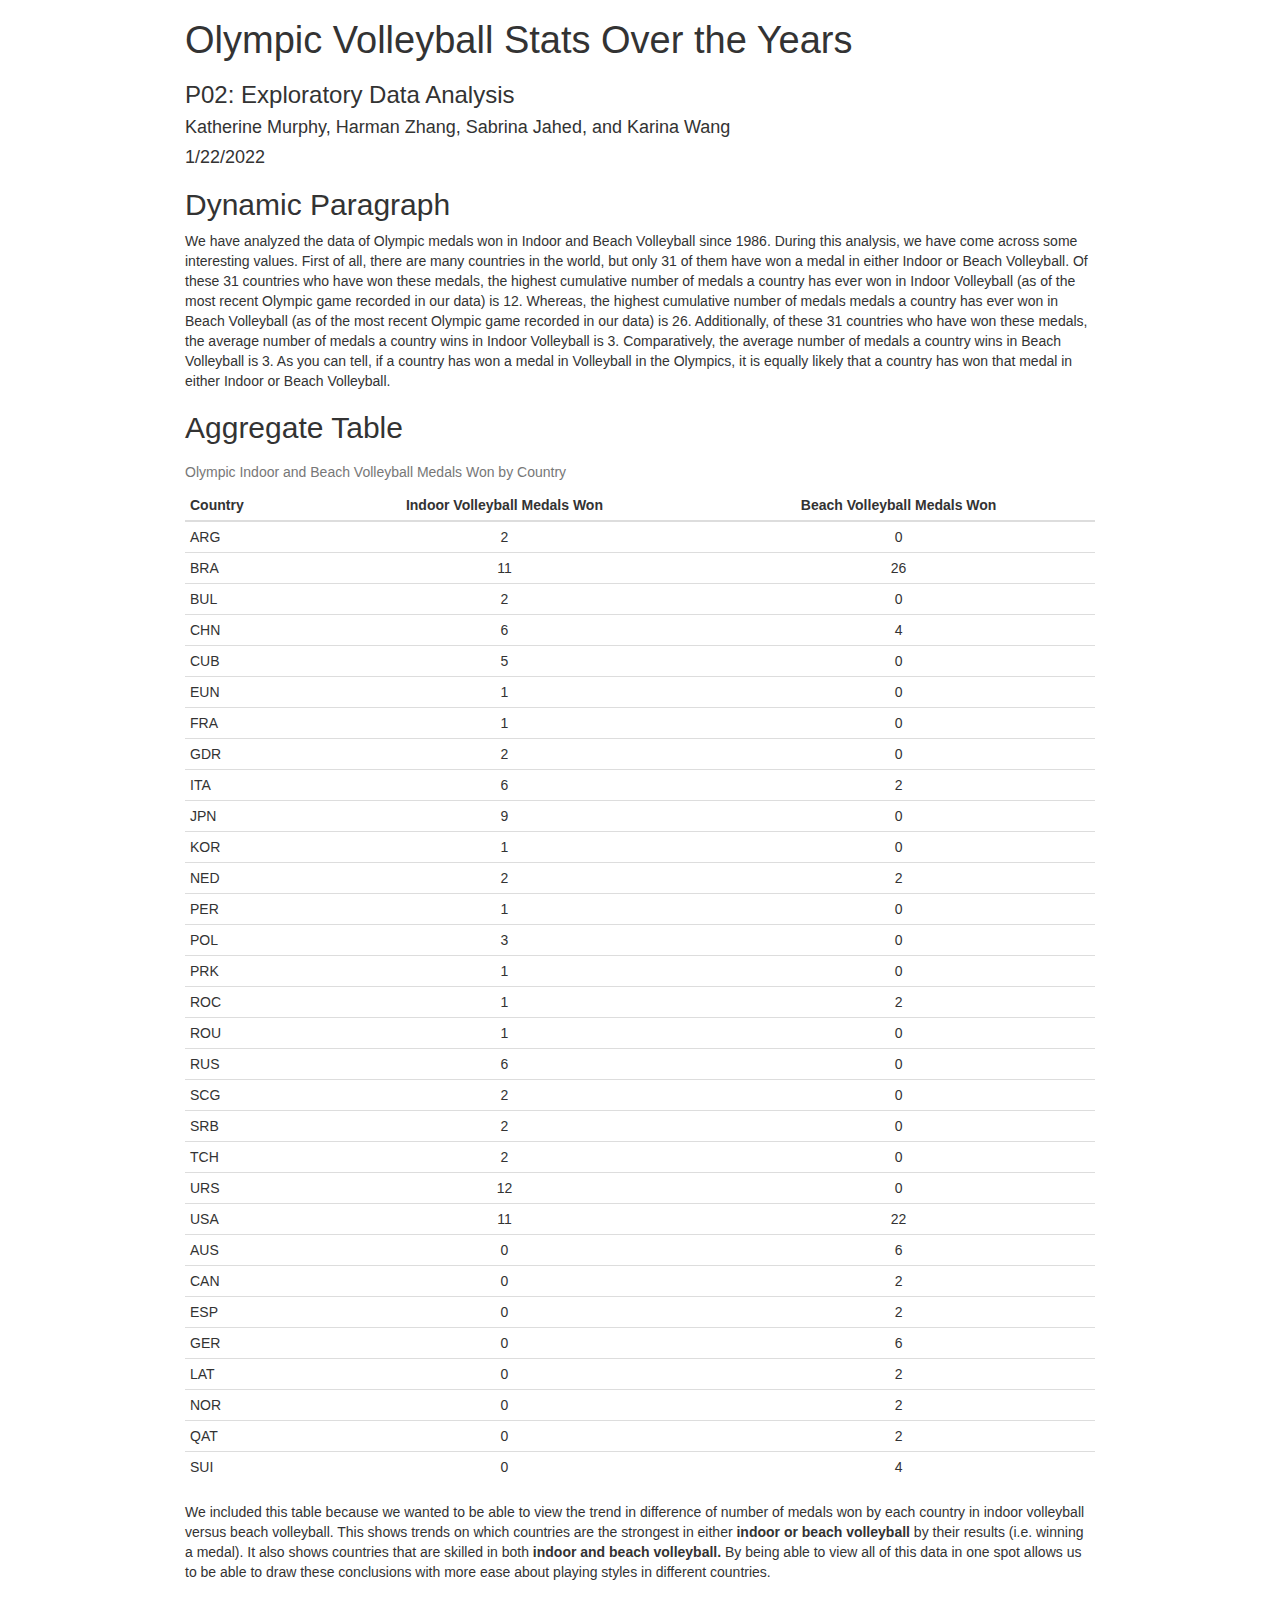
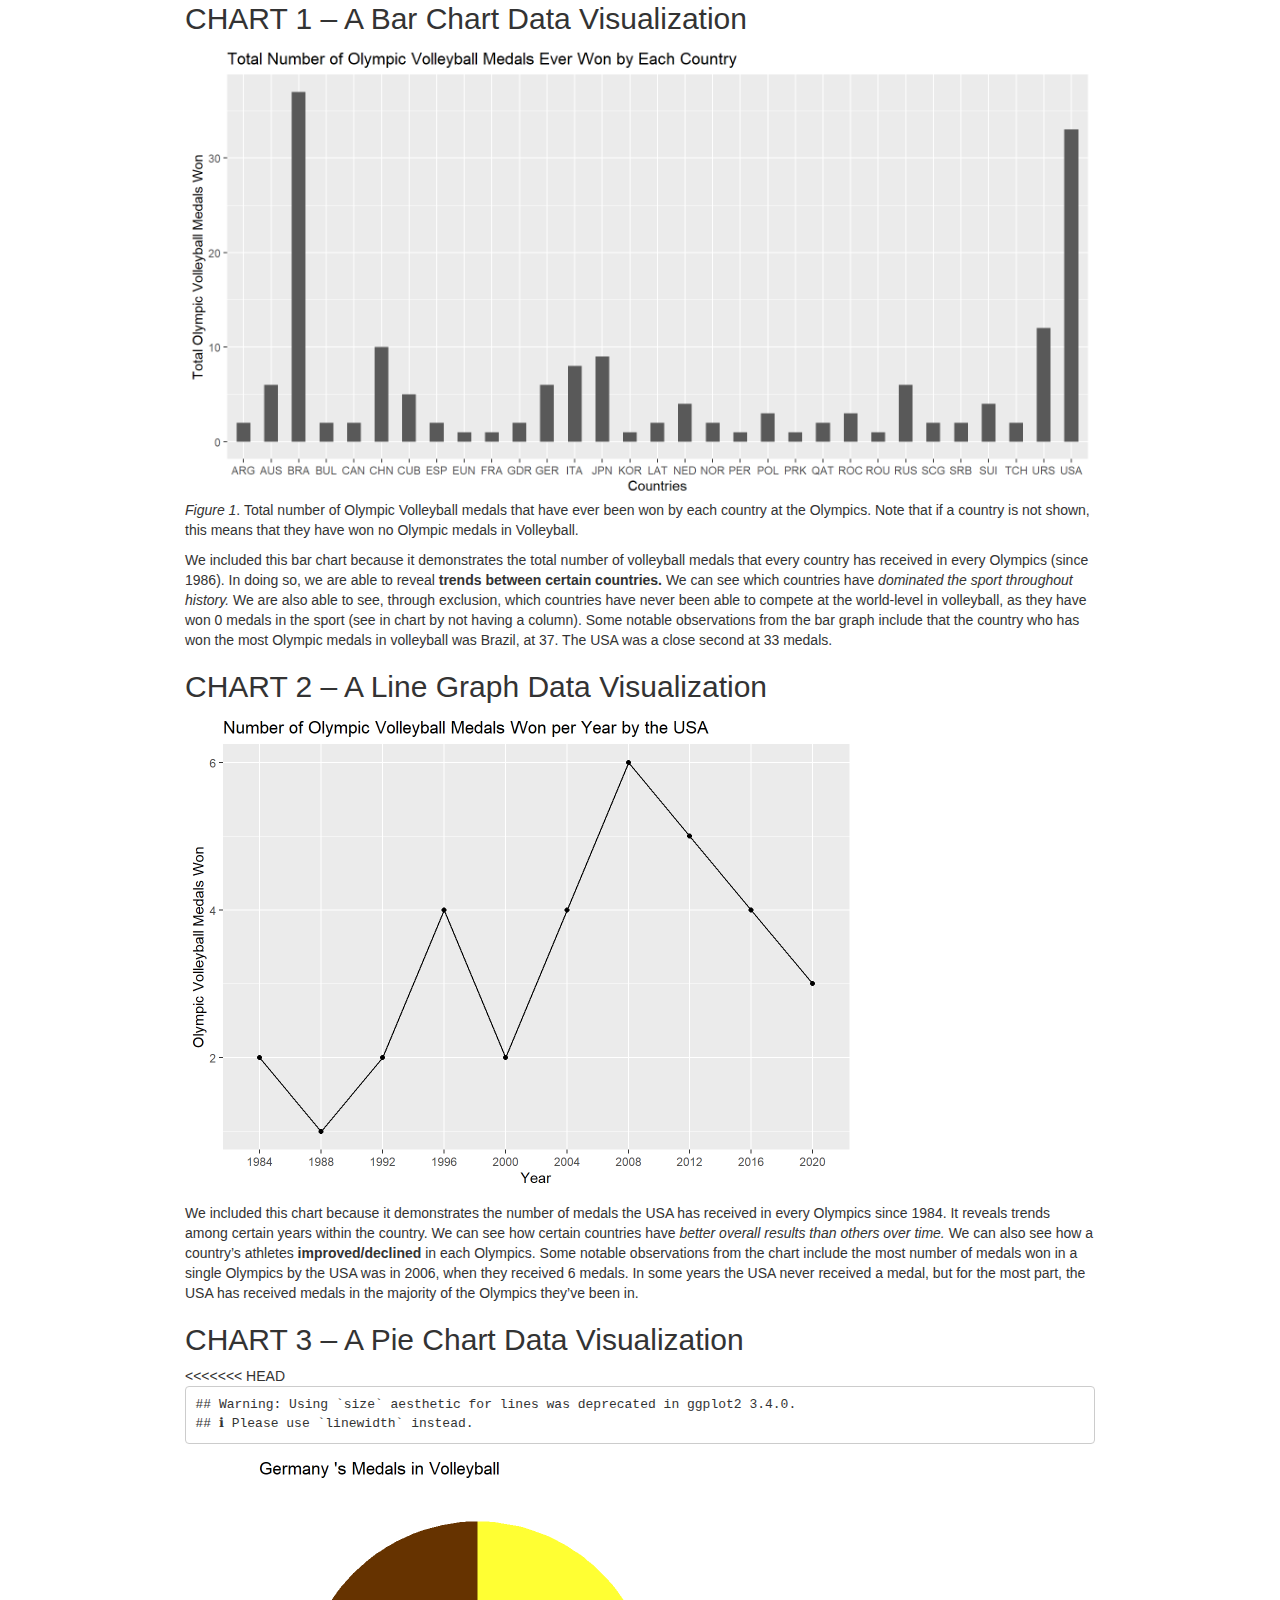
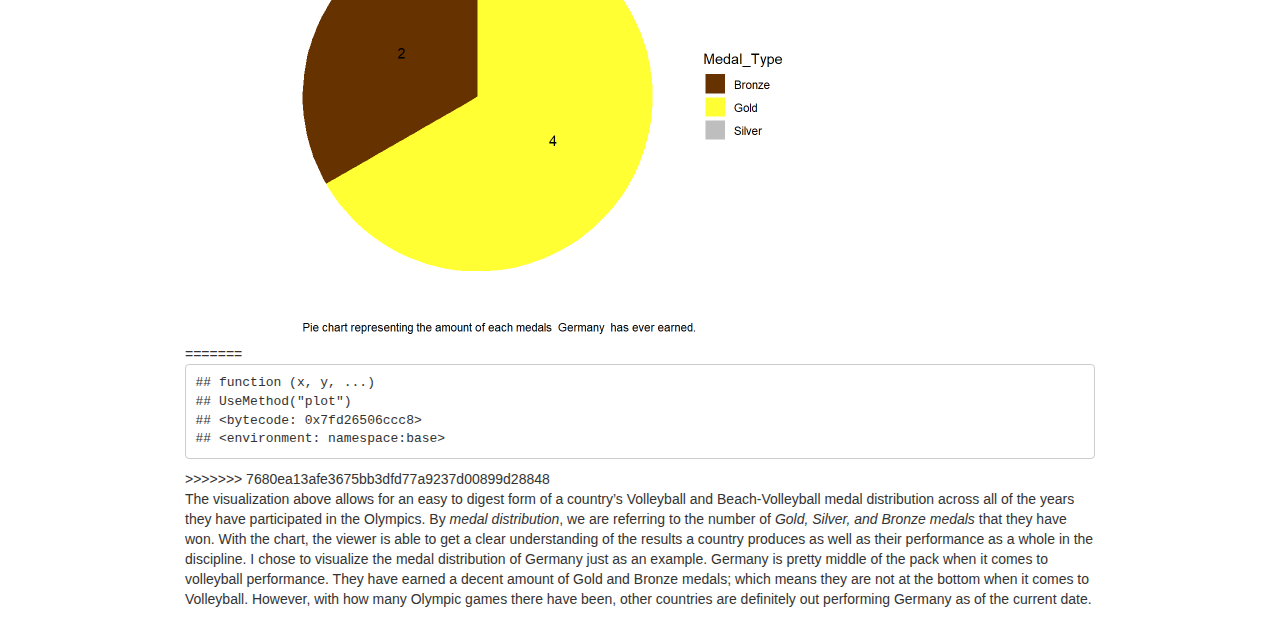
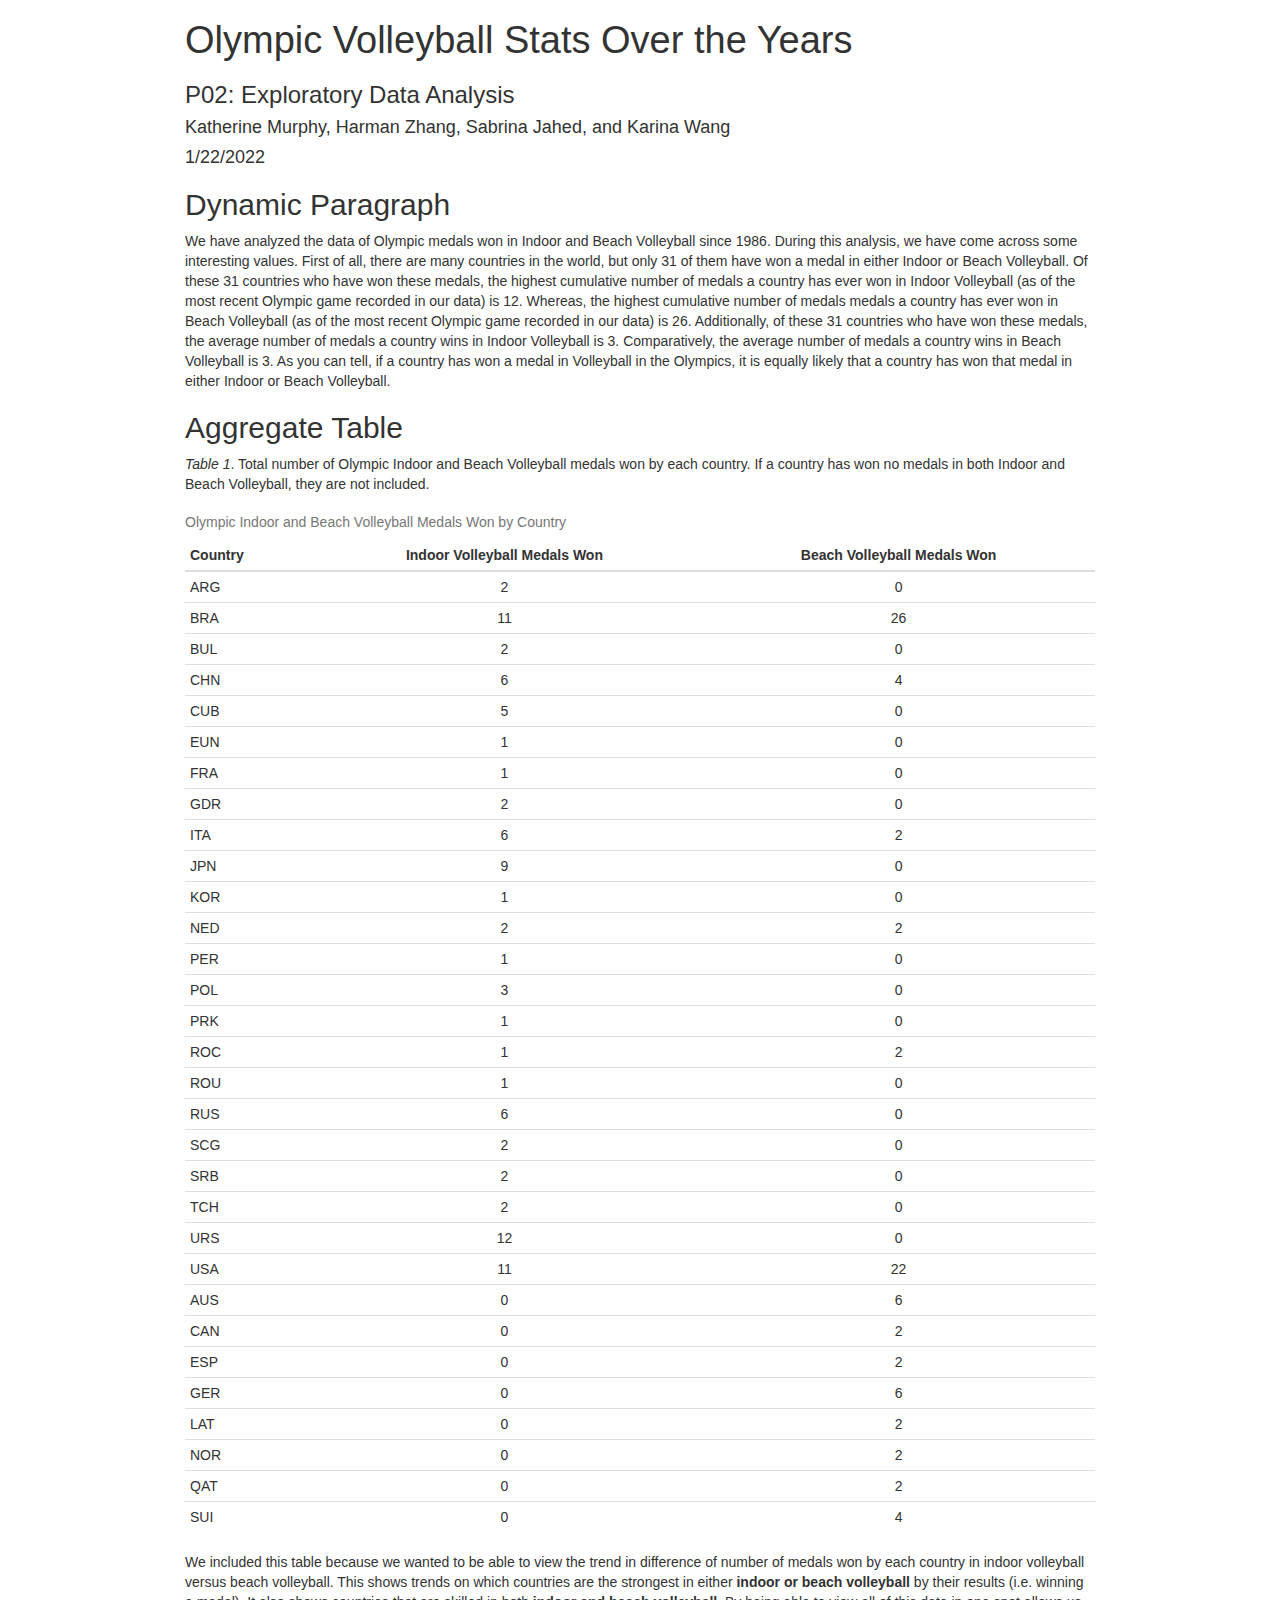
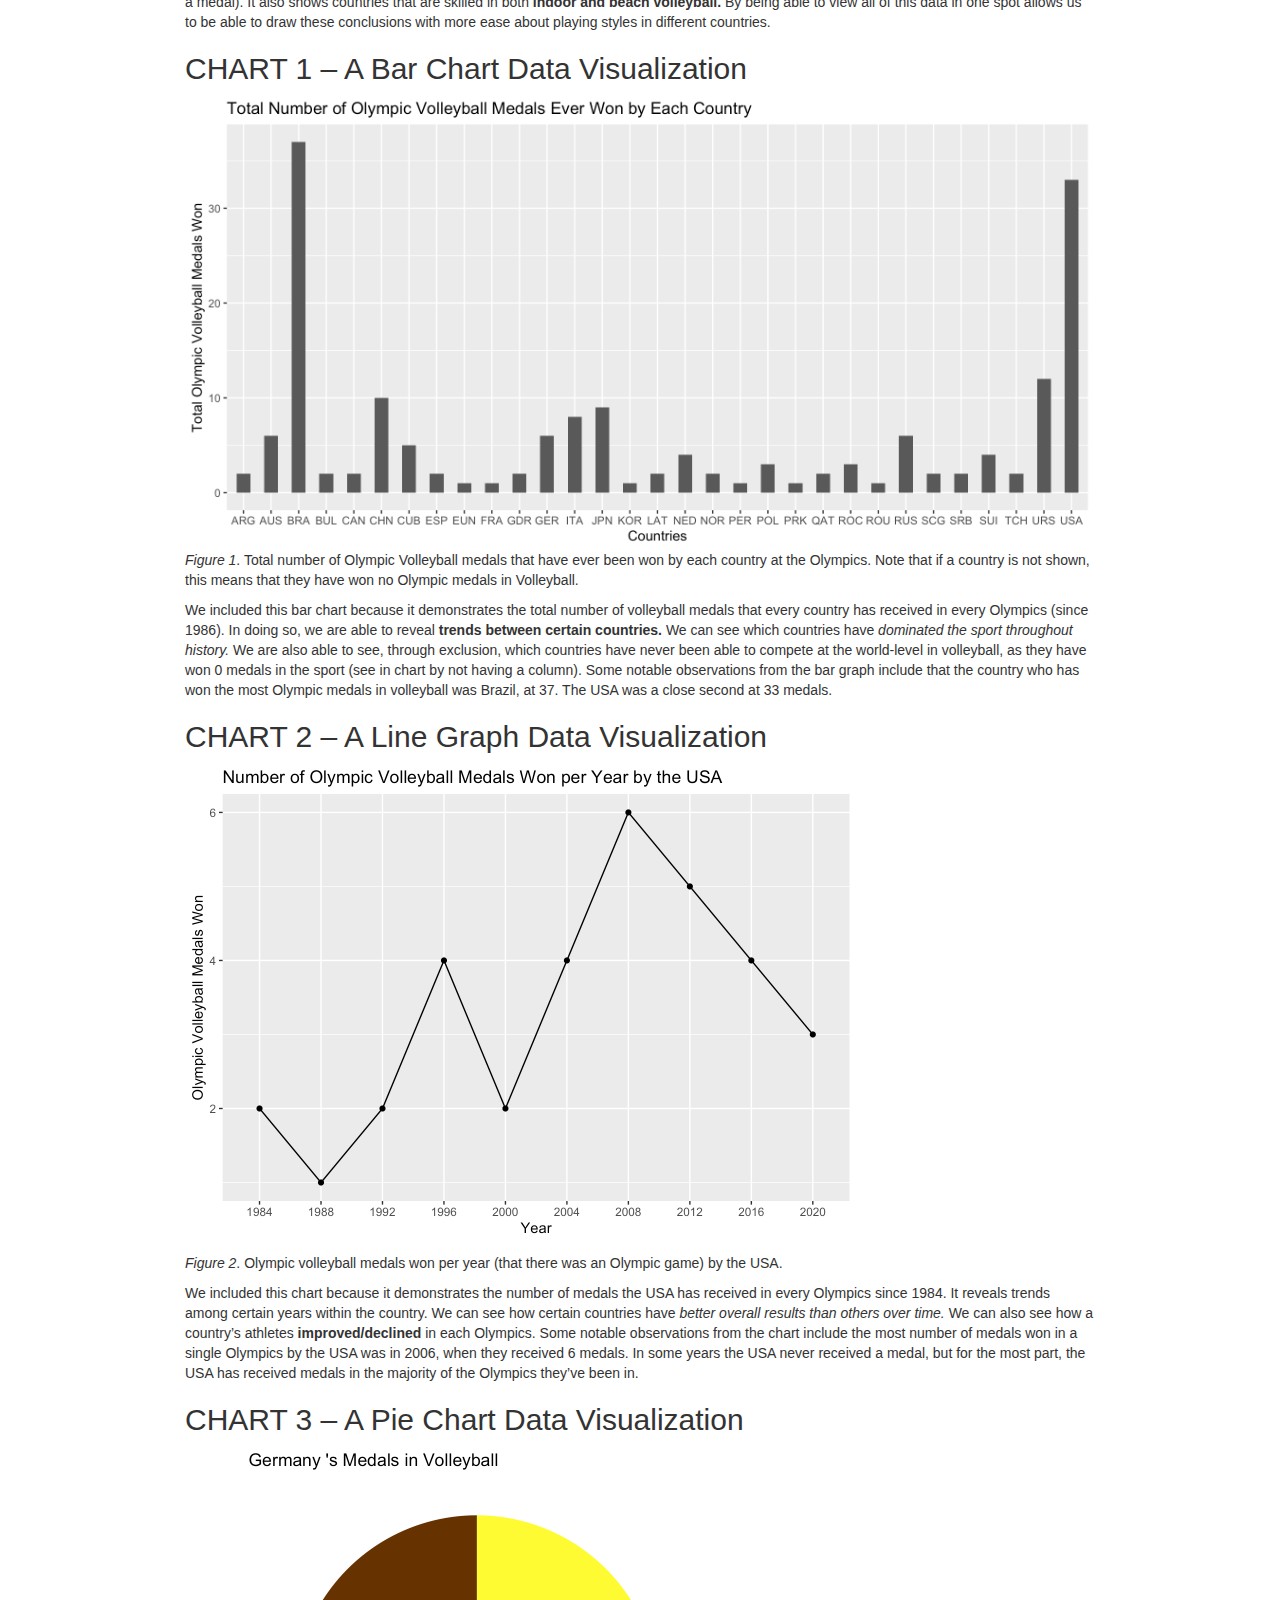
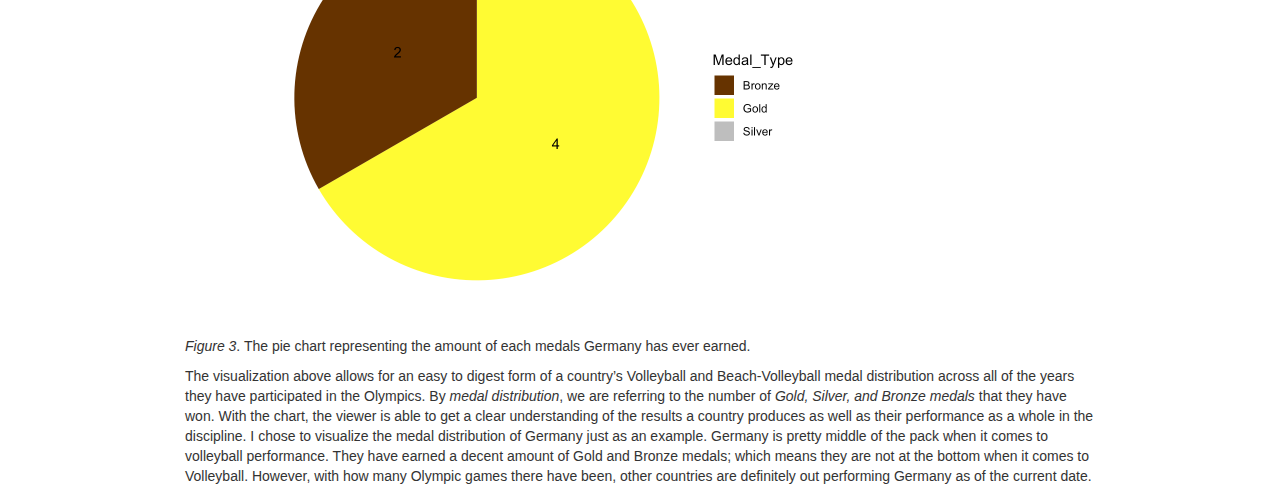
